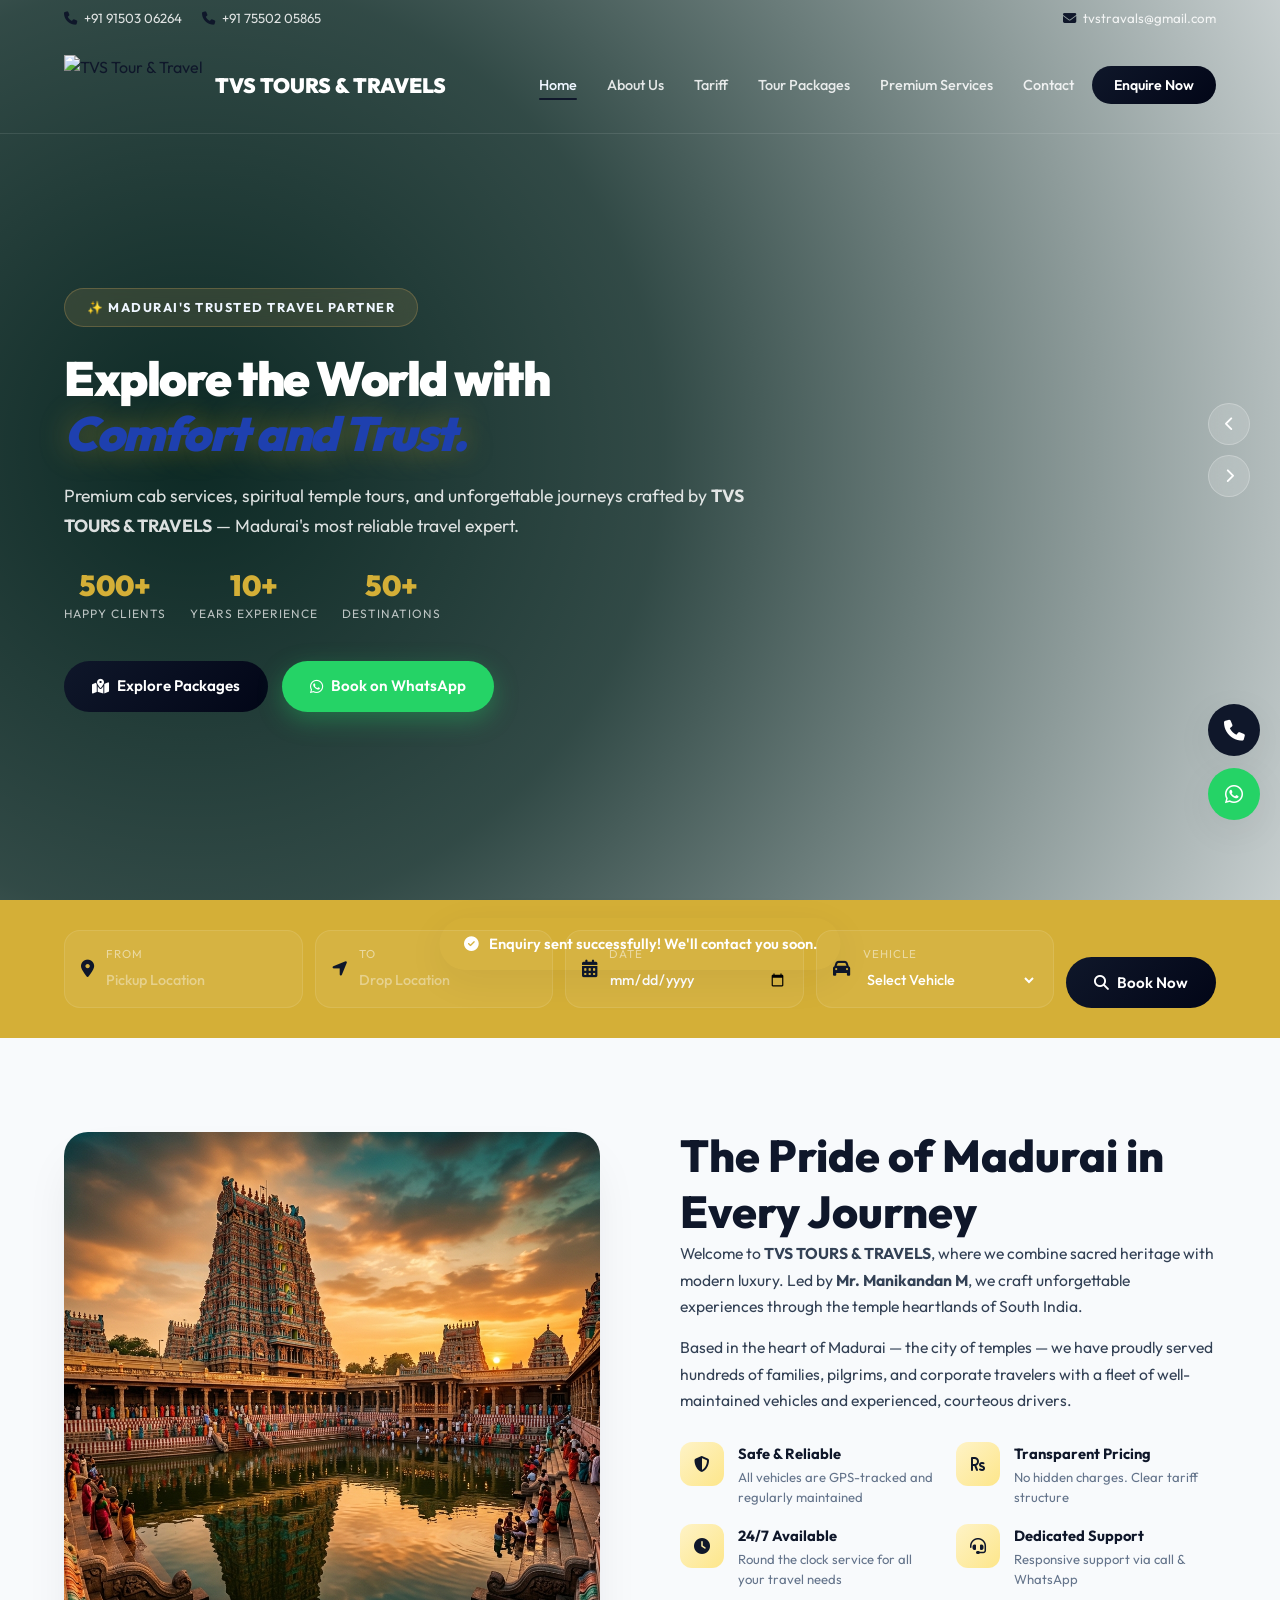
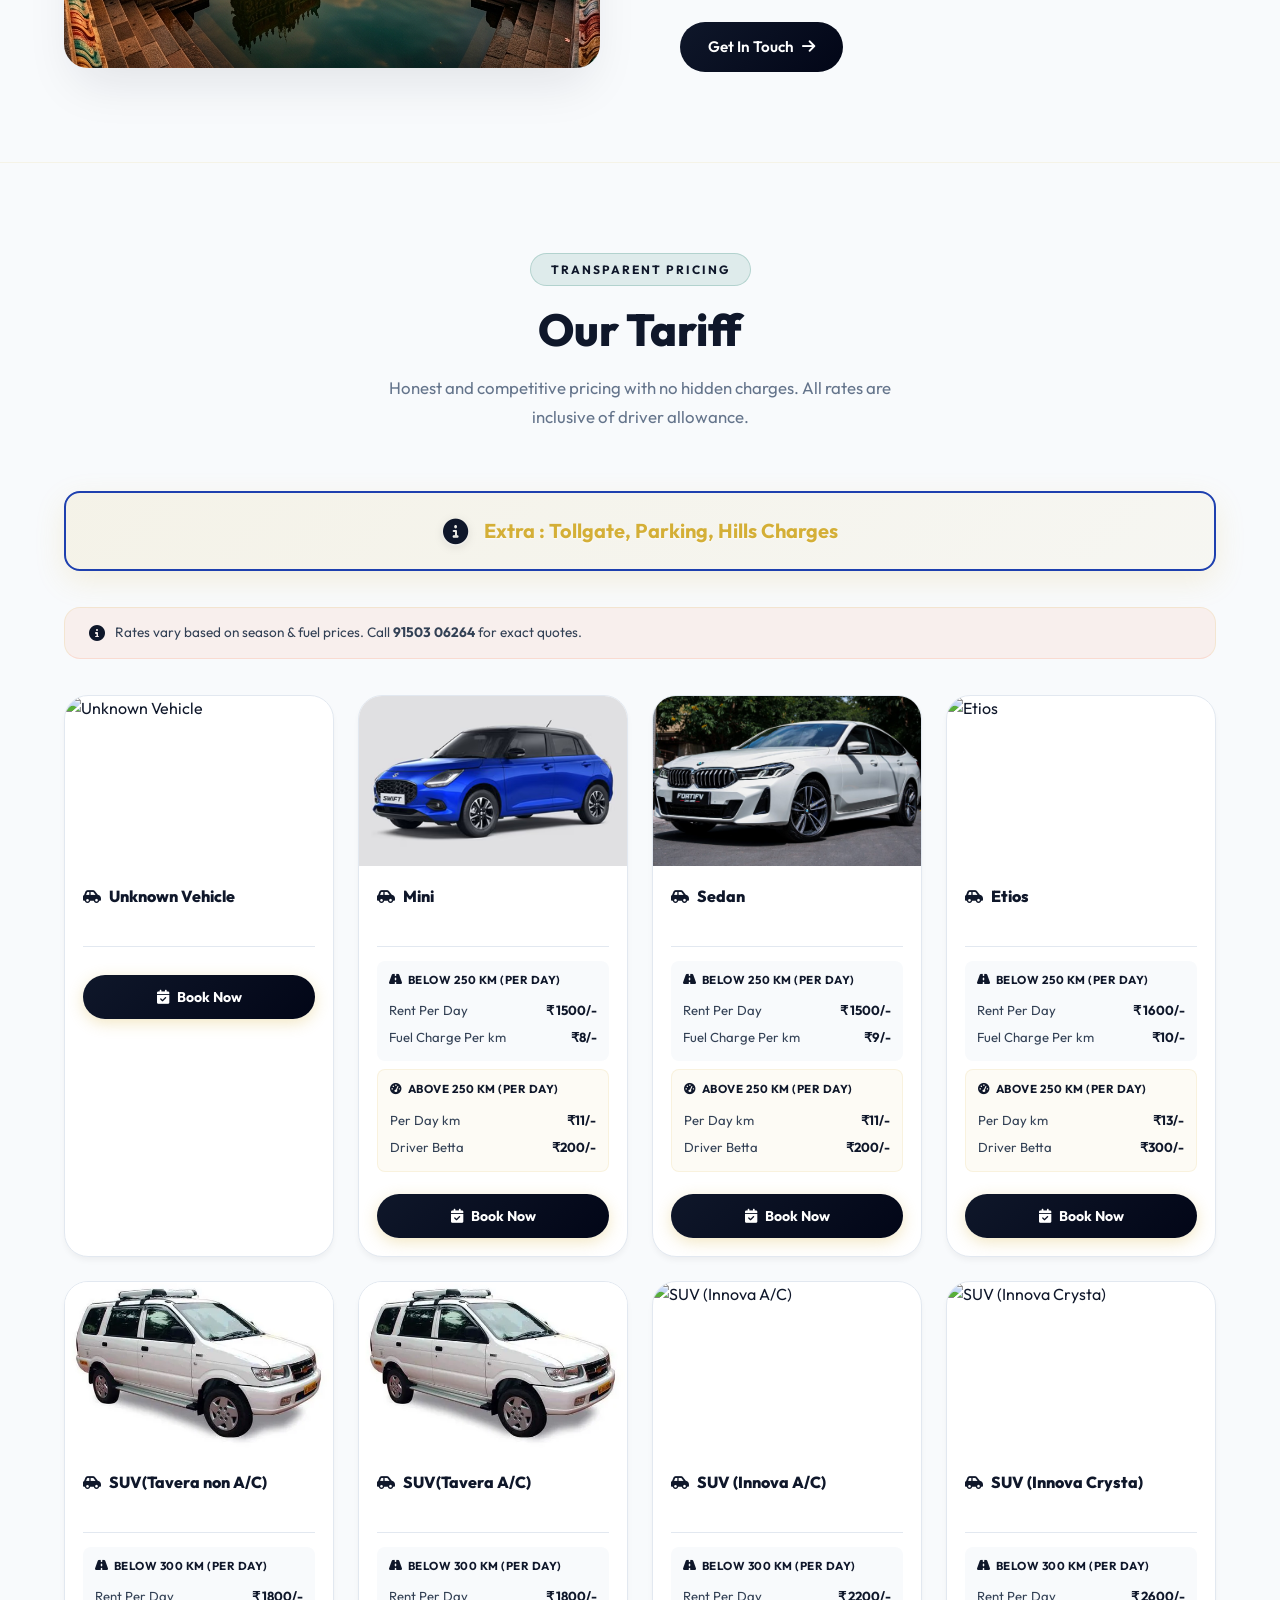
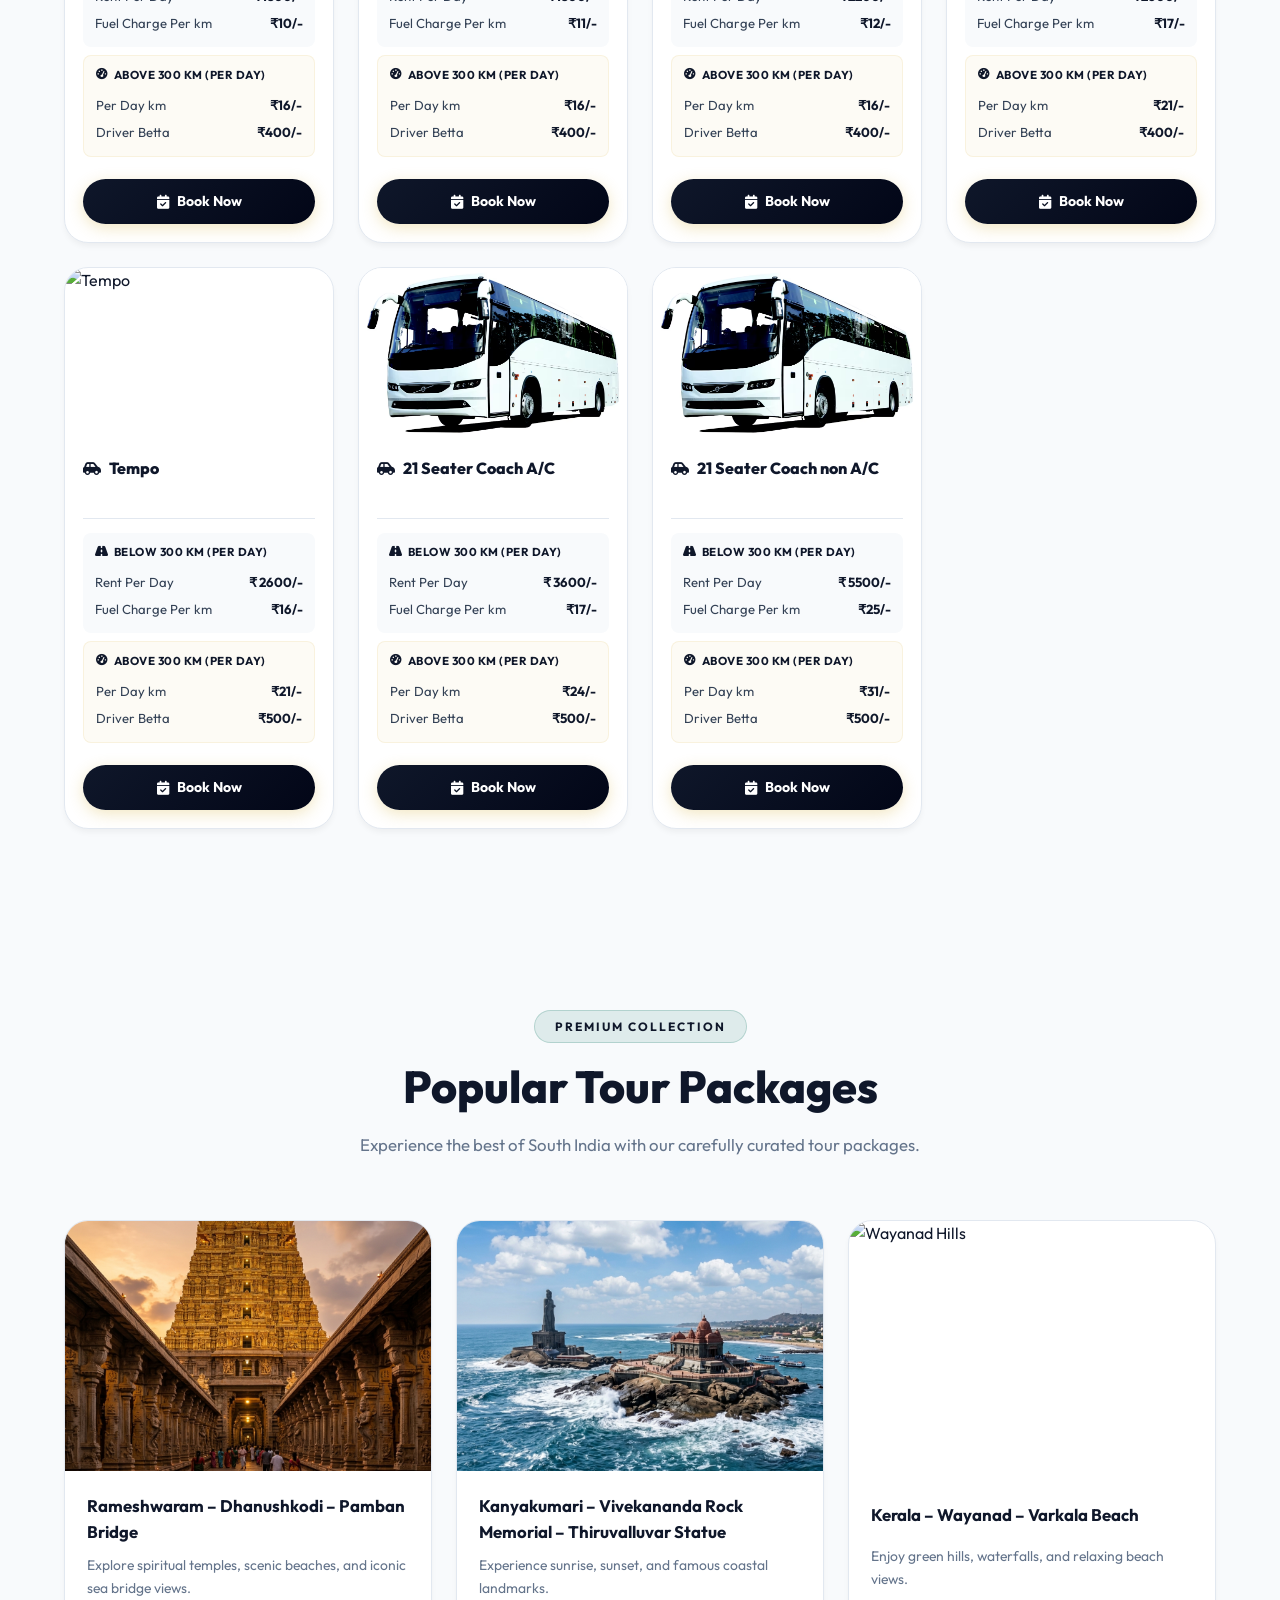
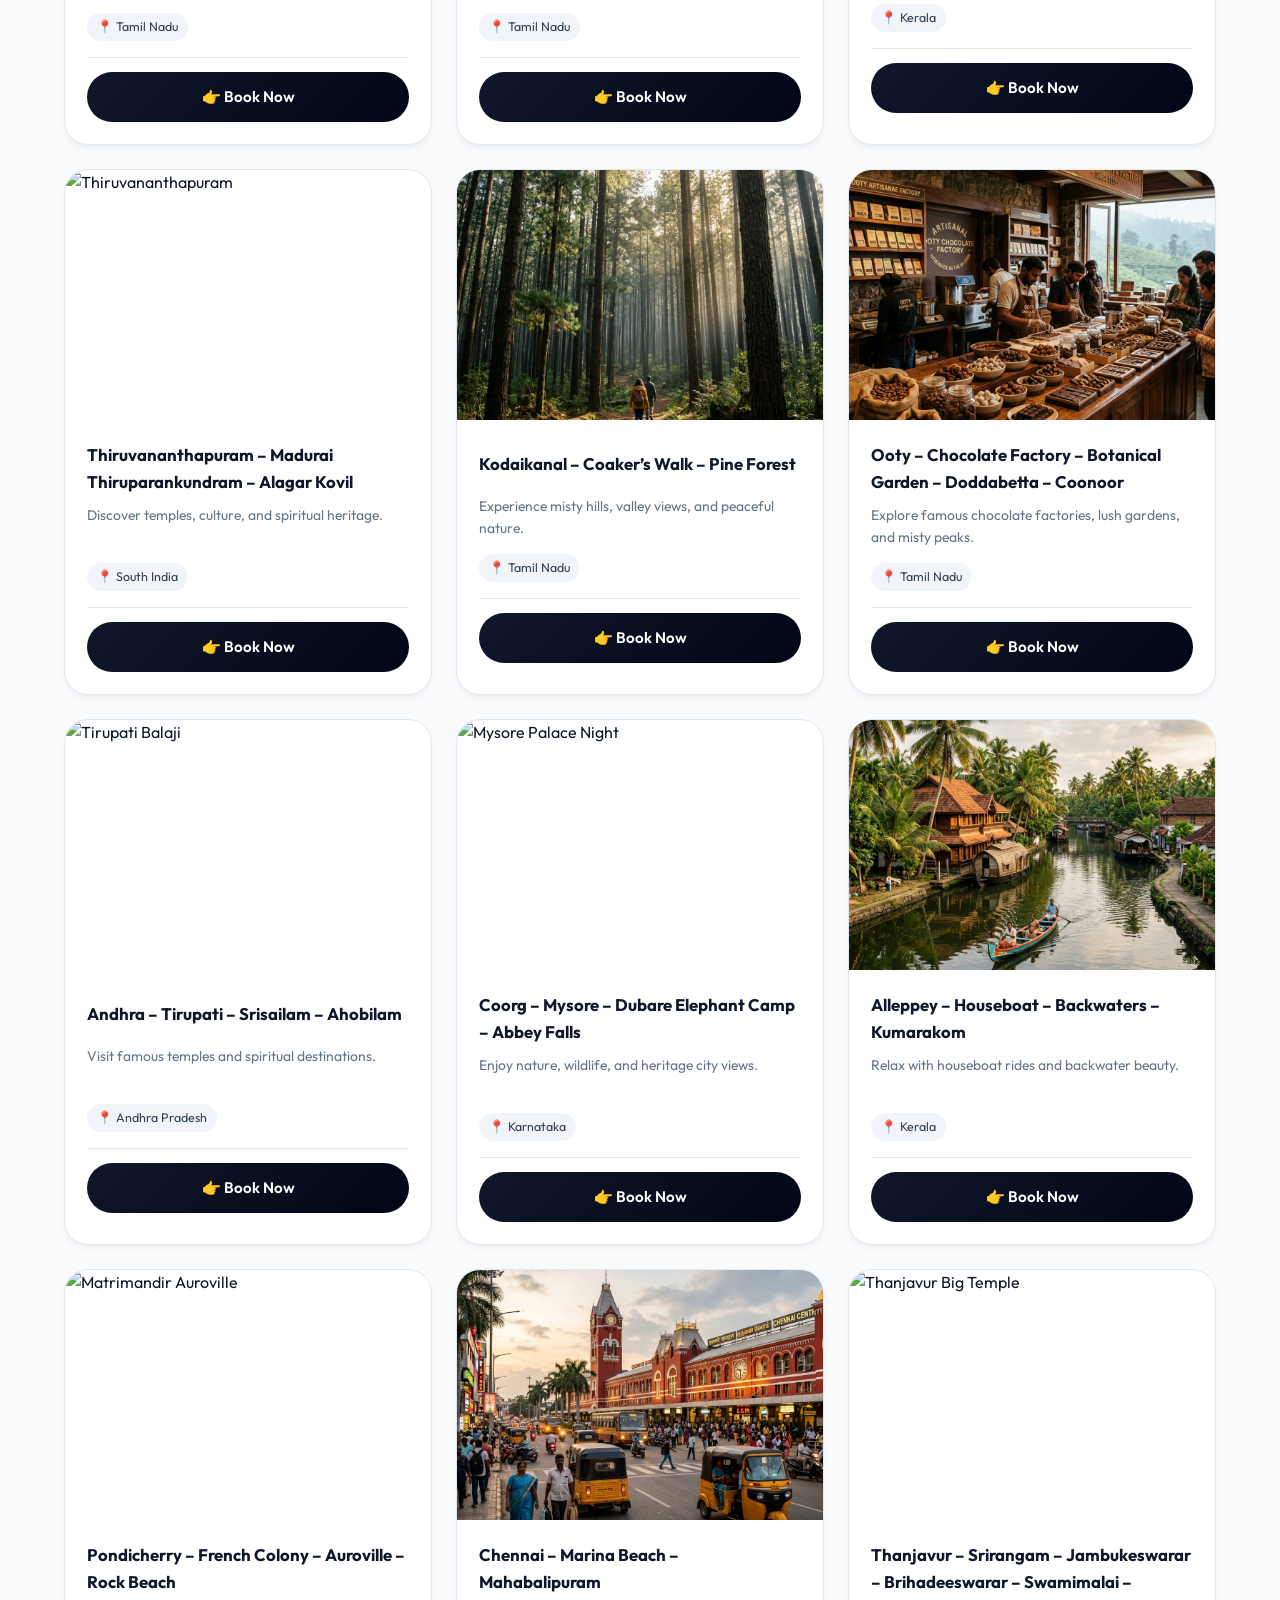
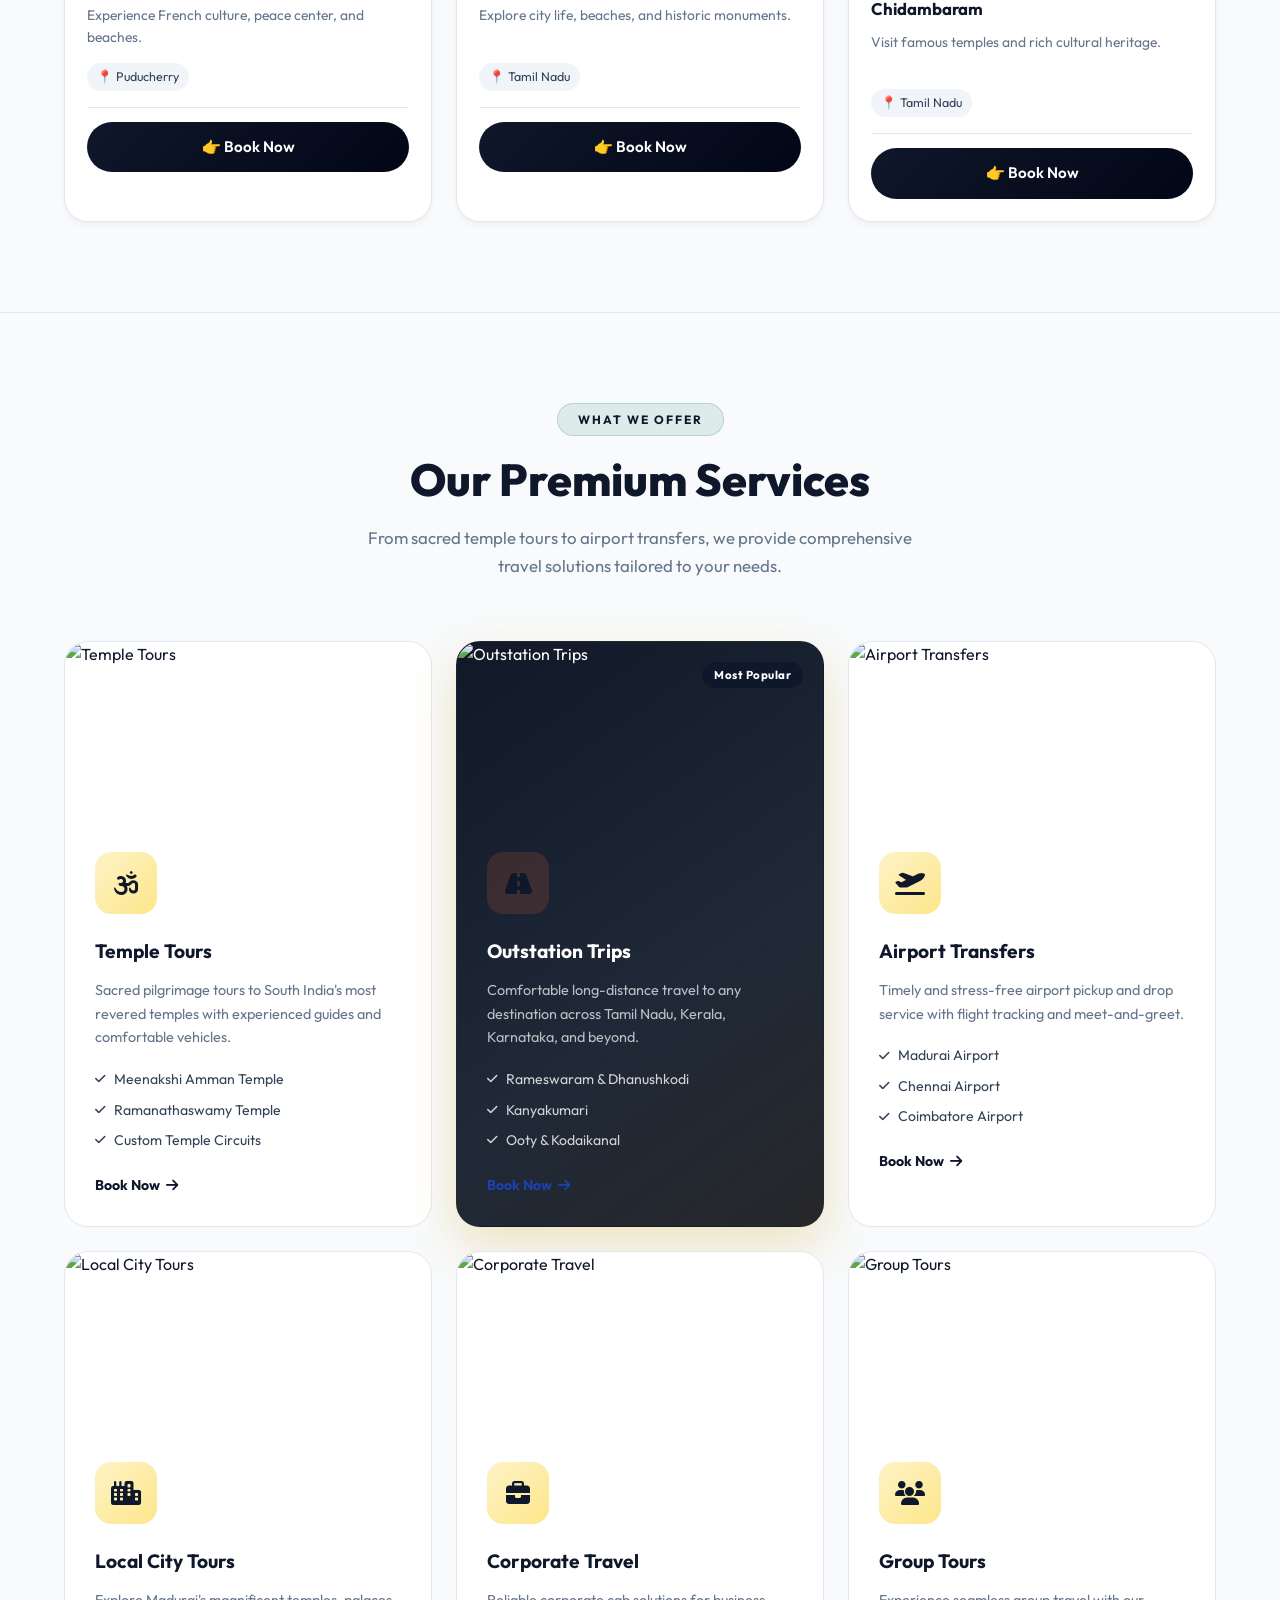
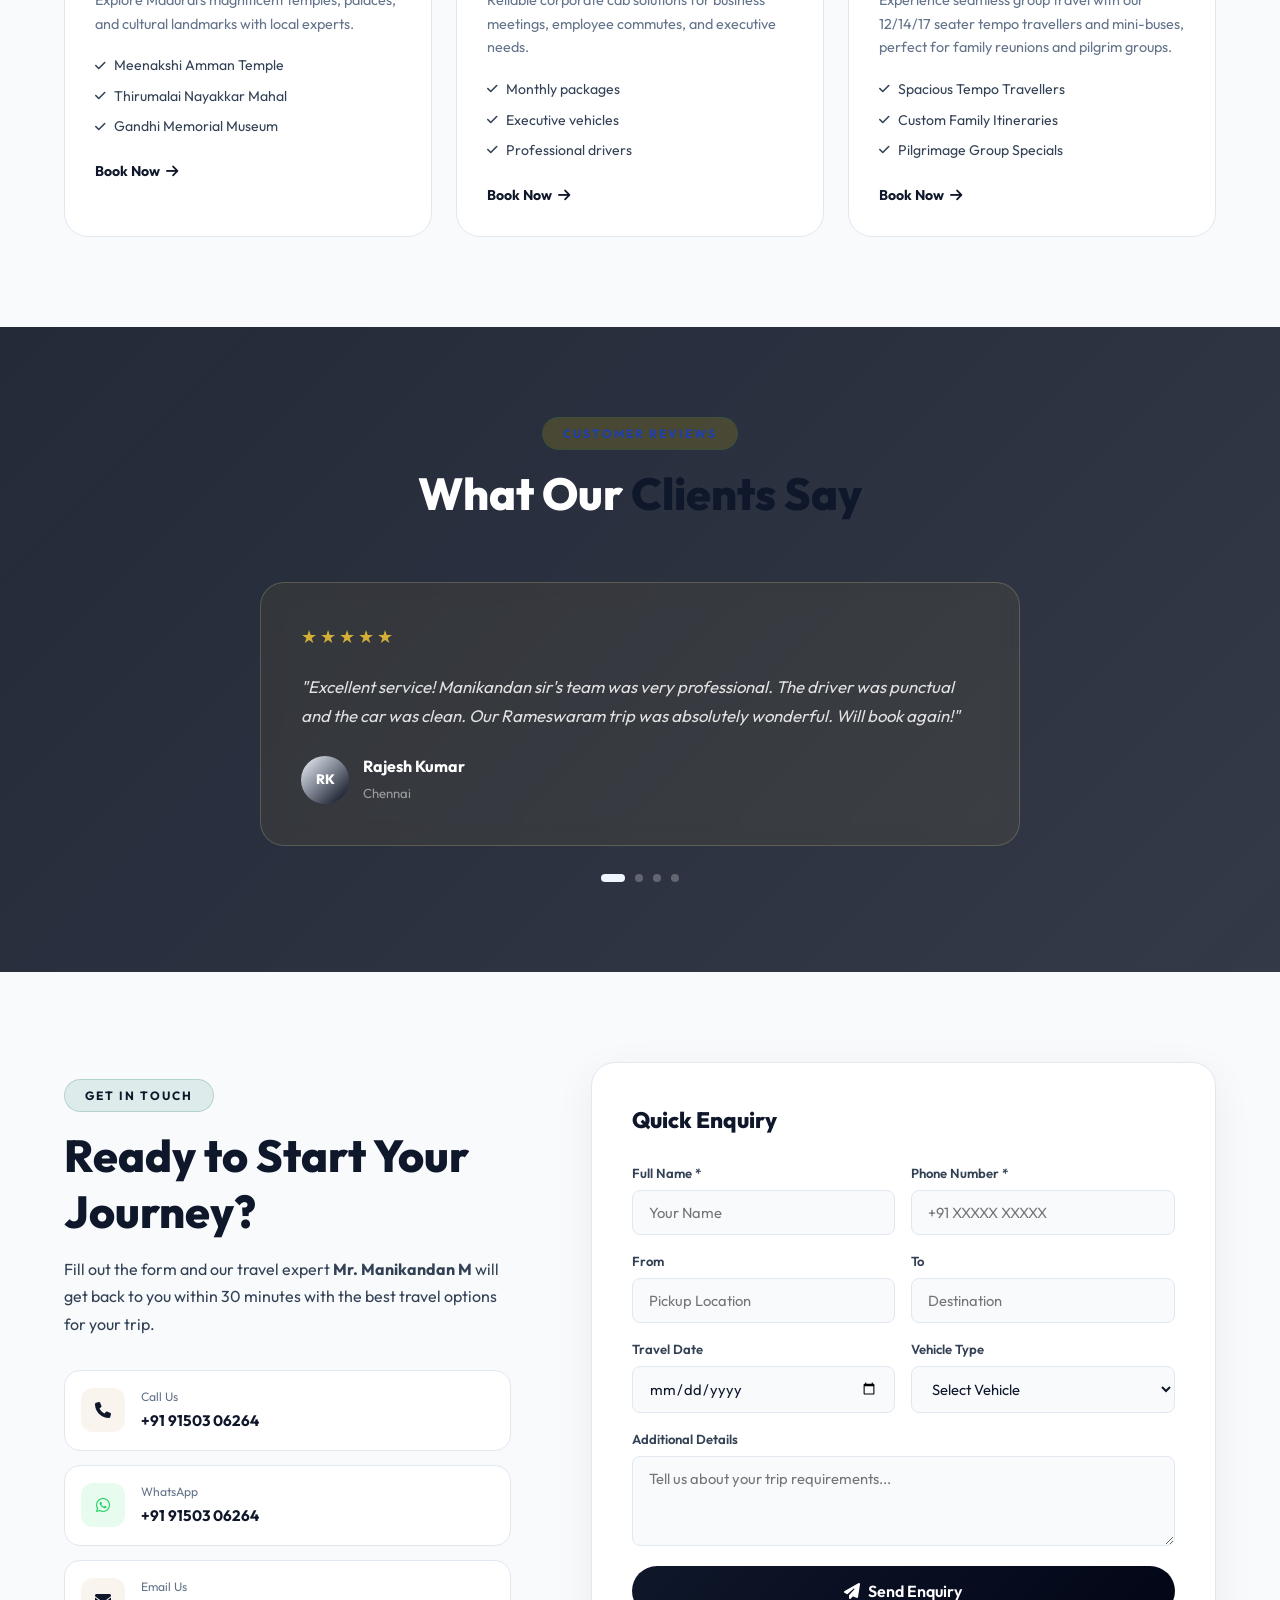
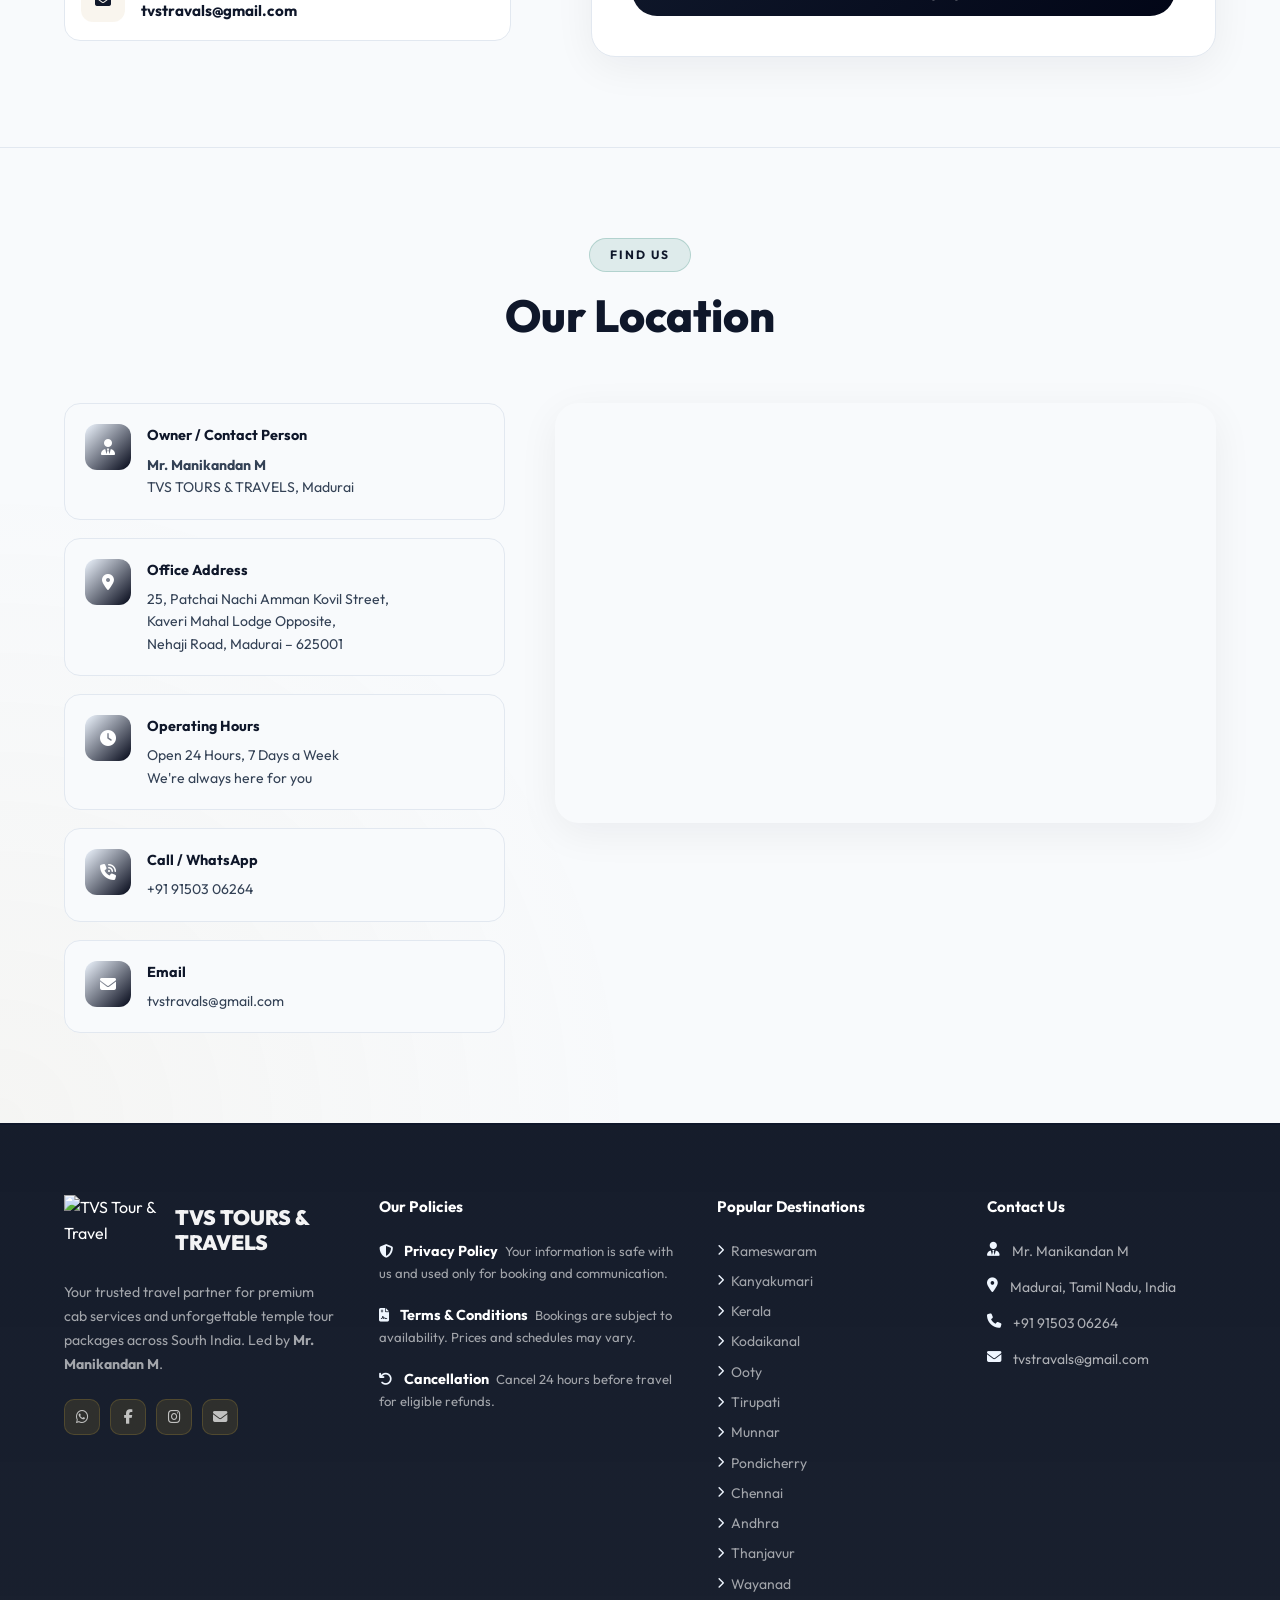
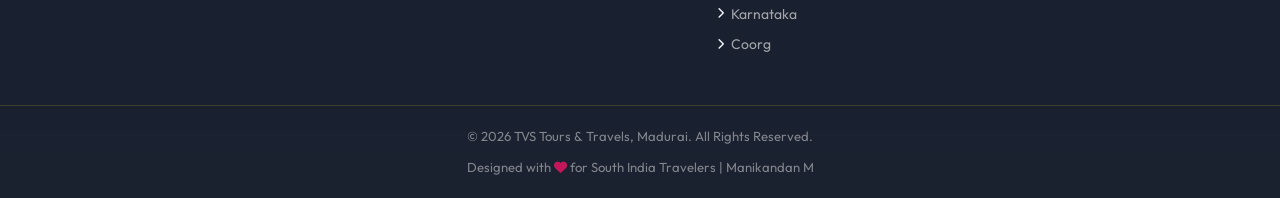
==== index.html @ 4d35e80d "Update travel images and refine UI structure" ====
<!doctype html>
<html lang="en">
  <head>
    <meta charset="UTF-8" />
    <meta name="viewport" content="width=device-width, initial-scale=1.0" />
    <title>TVS Tours & Travels | Madurai | South India Tours</title>
    <meta
      name="description"
      content="TVS Tours & Travels - Madurai's trusted cab service led by Manikandan M. Local tours, outstation trips, airport transfers, and South India tour packages. Contact: 9150306264. Book Now!"
    />
    <link rel="preconnect" href="https://fonts.googleapis.com" />
    <link rel="preconnect" href="https://fonts.gstatic.com" crossorigin />
    <link
      href="https://fonts.googleapis.com/css2?family=Outfit:wght@300;400;500;600;700;800;900&family=Playfair+Display:ital,wght@0,700;1,600&display=swap"
      rel="stylesheet"
    />
    <link
      rel="stylesheet"
      href="https://cdnjs.cloudflare.com/ajax/libs/font-awesome/6.5.1/css/all.min.css"
    />
    <link rel="stylesheet" href="style.css" />
  </head>
  <body>
    <!-- Floating Action Buttons -->
    <a
      href="tel:+919150306264"
      class="fab fab-call"
      id="fab-call"
      title="Call Us"
    >
      <i class="fas fa-phone"></i>
    </a>
    <a
      href="https://wa.me/919150306264"
      target="_blank"
      class="fab fab-whatsapp"
      id="fab-whatsapp"
      title="WhatsApp Us"
    >
      <i class="fa-brands fa-whatsapp"></i>
    </a>

    <!-- Header -->
    <header class="header" id="header">
      <div class="header-top">
        <div class="container">
          <div class="header-top-content">
            <div class="contact-info">
              <a href="tel:+919150306264" id="header-phone1"
                ><i class="fas fa-phone"></i> +91 91503 06264</a
              >
              <a href="tel:+917550205865" id="header-phone2"
                ><i class="fas fa-phone"></i> +91 75502 05865</a
              >
            </div>
            <div class="contact-info">
              <a href="mailto:tvstravals@gmail.com" id="header-email"
                ><i class="fas fa-envelope"></i> tvstravals@gmail.com</a
              >
            </div>
          </div>
        </div>
      </div>
      <nav class="navbar" id="navbar">
        <div class="container">
          <div class="nav-content">
            <a href="#home" class="logo" id="logo">
              <img
                src="images/tvs_main_logo.png"
                alt="TVS Tour & Travel"
                class="header-img-logo"
              />
              <div class="logo-text" style="text-transform: uppercase">
                <span
                  class="logo-main"
                  style="font-weight: 900; font-size: 1.3rem"
                  >TVS TOURS & TRAVELS</span
                >
              </div>
            </a>
            <button class="hamburger" id="hamburger" aria-label="Toggle menu">
              <span></span><span></span><span></span>
            </button>
            <ul class="nav-links" id="nav-links">
              <li>
                <a href="#home" class="nav-link active" id="nav-home">Home</a>
              </li>
              <li>
                <a href="#about" class="nav-link" id="nav-about">About Us</a>
              </li>
              <li>
                <a href="#tariff" class="nav-link" id="nav-tariff">Tariff</a>
              </li>
              <li>
                <a href="#packages" class="nav-link" id="nav-packages"
                  >Tour Packages</a
                >
              </li>
              <li>
                <a href="#services" class="nav-link" id="nav-services"
                  >Premium Services</a
                >
              </li>
              <li>
                <a href="#contact" class="nav-link" id="nav-contact">Contact</a>
              </li>
              <li>
                <a href="#enquiry" class="nav-btn" id="nav-enquire"
                  >Enquire Now</a
                >
              </li>
            </ul>
          </div>
        </div>
      </nav>
    </header>

    <main>
      <!-- Hero Section -->
      <section class="hero" id="home">
        <div class="hero-slides">
          <div
            class="hero-slide active"
            style="background-image: url(&quot;images/meenakshi_1.png&quot;)"
          ></div>
          <div
            class="hero-slide"
            style="background-image: url(&quot;images/meenakshi_2.png&quot;)"
          ></div>
          <div
            class="hero-slide"
            style="background-image: url(&quot;images/meenakshi_3.png&quot;)"
          ></div>
        </div>
        <div class="hero-overlay"></div>
        <div class="container">
          <div class="hero-content">
            <div class="hero-badge">✨ Madurai's Trusted Travel Partner</div>
            <h1 class="hero-title">
              Explore the World with<br />
              <span class="hero-highlight">Comfort and Trust.</span>
            </h1>
            <p class="hero-subtitle">
              Premium cab services, spiritual temple tours, and unforgettable
              journeys crafted by <strong>TVS TOURS & TRAVELS</strong> —
              Madurai's most reliable travel expert.
            </p>
            <div class="hero-stats">
              <div class="stat">
                <span class="stat-num">500+</span
                ><span class="stat-label">Happy Clients</span>
              </div>
              <div class="stat-divider"></div>
              <div class="stat">
                <span class="stat-num">10+</span
                ><span class="stat-label">Years Experience</span>
              </div>
              <div class="stat-divider"></div>
              <div class="stat">
                <span class="stat-num">50+</span
                ><span class="stat-label">Destinations</span>
              </div>
            </div>
            <div class="hero-actions">
              <a
                href="#packages"
                class="btn btn-primary"
                id="hero-packages-btn"
              >
                <i class="fas fa-map-marked-alt"></i> Explore Packages
              </a>
              <a
                href="https://wa.me/919150306264"
                target="_blank"
                class="btn btn-whatsapp"
                id="hero-whatsapp-btn"
              >
                <i class="fa-brands fa-whatsapp"></i> Book on WhatsApp
              </a>
            </div>
          </div>
        </div>

        <div class="slide-controls">
          <button class="slide-btn prev" id="slide-prev">
            <i class="fas fa-chevron-left"></i>
          </button>
          <button class="slide-btn next" id="slide-next">
            <i class="fas fa-chevron-right"></i>
          </button>
        </div>
      </section>

      <!-- Quick Booking Bar -->
      <section class="quick-book" id="quick-book">
        <div class="container">
          <div class="quick-book-grid">
            <div class="quick-item">
              <i class="fas fa-map-marker-alt"></i>
              <div>
                <label>From</label>
                <input
                  type="text"
                  id="from-location"
                  placeholder="Pickup Location"
                />
              </div>
            </div>
            <div class="quick-item">
              <i class="fas fa-location-arrow"></i>
              <div>
                <label>To</label>
                <input
                  type="text"
                  id="to-location"
                  placeholder="Drop Location"
                />
              </div>
            </div>
            <div class="quick-item">
              <i class="fas fa-calendar-alt"></i>
              <div>
                <label>Date</label>
                <input type="date" id="travel-date" />
              </div>
            </div>
            <div class="quick-item">
              <i class="fas fa-car"></i>
              <div>
                <label>Vehicle</label>
                <select id="vehicle-type">
                  <option value="">Select Vehicle</option>
                  <option>Mini (Indica/Vista)</option>
                  <option>Sedan (Dzire/Etios)</option>
                  <option>SUV (Innova/Xylo)</option>
                  <option>Tempo Traveller</option>
                </select>
              </div>
            </div>
            <button
              class="btn btn-primary book-now-btn"
              id="quick-book-btn"
              onclick="handleQuickBook()"
            >
              <i class="fas fa-search"></i> Book Now
            </button>
          </div>
        </div>
      </section>

      <!-- About Section -->
      <section class="about section" id="about">
        <div class="container">
          <div class="about-grid">
            <div class="about-image-wrapper">
              <img
                src="images/about_scenic_v4.png"
                alt="Meenakshi Temple Madurai - TVS Tours & Travels"
                class="about-banner-img"
                loading="lazy"
              />
            </div>
            <div class="about-content">
              <h2 class="section-title">
                <em>The Pride of Madurai in Every Journey</em>
              </h2>
              <p class="about-desc">
                Welcome to <strong>TVS TOURS & TRAVELS</strong>, where we
                combine sacred heritage with modern luxury. Led by
                <strong>Mr. Manikandan M</strong>, we craft unforgettable
                experiences through the temple heartlands of South India.
              </p>
              <p class="about-desc">
                Based in the heart of Madurai — the city of temples — we have
                proudly served hundreds of families, pilgrims, and corporate
                travelers with a fleet of well-maintained vehicles and
                experienced, courteous drivers.
              </p>
              <div class="about-features">
                <div class="feature-item">
                  <div class="feature-icon">
                    <i class="fas fa-shield-alt"></i>
                  </div>
                  <div>
                    <h4>Safe & Reliable</h4>
                    <p>All vehicles are GPS-tracked and regularly maintained</p>
                  </div>
                </div>
                <div class="feature-item">
                  <div class="feature-icon">
                    <i class="fas fa-rupee-sign"></i>
                  </div>
                  <div>
                    <h4>Transparent Pricing</h4>
                    <p>No hidden charges. Clear tariff structure</p>
                  </div>
                </div>
                <div class="feature-item">
                  <div class="feature-icon"><i class="fas fa-clock"></i></div>
                  <div>
                    <h4>24/7 Available</h4>
                    <p>Round the clock service for all your travel needs</p>
                  </div>
                </div>
                <div class="feature-item">
                  <div class="feature-icon"><i class="fas fa-headset"></i></div>
                  <div>
                    <h4>Dedicated Support</h4>
                    <p>Responsive support via call &amp; WhatsApp</p>
                  </div>
                </div>
              </div>
              <a href="#contact" class="btn btn-primary" id="about-contact-btn"
                >Get In Touch <i class="fas fa-arrow-right"></i
              ></a>
            </div>
          </div>
        </div>
      </section>

      <!-- Tariff Section -->
      <section class="tariff section" id="tariff">
        <div class="container">
          <div class="section-header">
            <div class="section-tag">Transparent Pricing</div>
            <h2 class="section-title">Our <em>Tariff</em></h2>
            <p class="section-desc">
              Honest and competitive pricing with no hidden charges. All rates
              are inclusive of driver allowance.
            </p>
          </div>

          <div class="tariff-extra-highlight">
            <p>
              <i class="fas fa-info-circle"></i>
              <strong>Extra : Tollgate, Parking, Hills Charges</strong>
            </p>
          </div>

          <div class="tariff-note">
            <i class="fas fa-info-circle"></i>
            <span
              >Rates vary based on season &amp; fuel prices. Call
              <strong>91503 06264</strong> for exact quotes.</span
            >
          </div>

          <!-- Vehicle Tariff Cards -->
          <div class="tariff-cards-grid" id="tariff-cards-container">
            <div class="tariff-vehicle-card" id="tv-mini">
              <div class="tvc-image">
                <img
                  src="https://images.unsplash.com/photo-1549317661-bd32c8ce0db2?w=500&q=80"
                  alt="Mini Cab"
                  loading="lazy"
                />
              </div>
              <div class="tvc-body">
                <h3 class="tvc-title">
                  <i class="fas fa-car-side"></i> Mini Cab
                </h3>
                <p class="tvc-subtitle">
                  Indica / Vista &nbsp;&bull;&nbsp; Upto 4 Passengers
                </p>
                <div class="tvc-tier">
                  <div class="tvc-tier-label">
                    <i class="fas fa-road"></i> Below 300 km / Day
                  </div>
                  <div class="tvc-row">
                    <span>Rent Per Day</span
                    ><strong id="mini-rent">&#8377;1,300</strong>
                  </div>
                  <div class="tvc-row">
                    <span>Per KM Charge</span
                    ><strong id="mini-km1">&#8377;8/km</strong>
                  </div>
                </div>
                <div class="tvc-tier tvc-tier-alt">
                  <div class="tvc-tier-label">
                    <i class="fas fa-tachometer-alt"></i> Above 300 km / Day
                  </div>
                  <div class="tvc-row">
                    <span>Per KM Charge</span
                    ><strong id="mini-km2">&#8377;11/km</strong>
                  </div>
                  <div class="tvc-row">
                    <span>Driver Betta</span
                    ><strong id="mini-driver">&#8377;200/day</strong>
                  </div>
                </div>
                <a href="#enquiry" class="tvc-book-btn" id="tv-mini-btn"
                  ><i class="fas fa-calendar-check"></i> Book Now</a
                >
              </div>
            </div>

            <div class="tariff-vehicle-card" id="tv-sedan">
              <div class="tvc-image">
                <img
                  src="https://images.unsplash.com/photo-1485291571150-772bcfc10da5?w=500&q=80"
                  alt="Sedan"
                  loading="lazy"
                />
              </div>
              <div class="tvc-body">
                <h3 class="tvc-title"><i class="fas fa-car"></i> Sedan</h3>
                <p class="tvc-subtitle">
                  Dzire / Etios &nbsp;&bull;&nbsp; Upto 4 Passengers
                </p>
                <div class="tvc-tier">
                  <div class="tvc-tier-label">
                    <i class="fas fa-road"></i> Below 300 km / Day
                  </div>
                  <div class="tvc-row">
                    <span>Rent Per Day</span
                    ><strong id="sedan-rent">&#8377;1,500</strong>
                  </div>
                  <div class="tvc-row">
                    <span>Per KM Charge</span
                    ><strong id="sedan-km1">&#8377;9/km</strong>
                  </div>
                </div>
                <div class="tvc-tier tvc-tier-alt">
                  <div class="tvc-tier-label">
                    <i class="fas fa-tachometer-alt"></i> Above 300 km / Day
                  </div>
                  <div class="tvc-row">
                    <span>Per KM Charge</span
                    ><strong id="sedan-km2">&#8377;13/km</strong>
                  </div>
                  <div class="tvc-row">
                    <span>Driver Betta</span
                    ><strong id="sedan-driver">&#8377;250/day</strong>
                  </div>
                </div>
                <a href="#enquiry" class="tvc-book-btn" id="tv-sedan-btn"
                  ><i class="fas fa-calendar-check"></i> Book Now</a
                >
              </div>
            </div>

            <div class="tariff-vehicle-card" id="tv-suv">
              <div class="tvc-image">
                <img
                  src="https://images.unsplash.com/photo-1553440569-bcc63803a83d?w=500&q=80"
                  alt="SUV"
                  loading="lazy"
                />
              </div>
              <div class="tvc-body">
                <h3 class="tvc-title">
                  <i class="fas fa-shuttle-van"></i> SUV / MUV
                </h3>
                <p class="tvc-subtitle">
                  Innova / Xylo / Tavera &nbsp;&bull;&nbsp; Upto 7 Passengers
                </p>
                <div class="tvc-tier">
                  <div class="tvc-tier-label">
                    <i class="fas fa-road"></i> Below 300 km / Day
                  </div>
                  <div class="tvc-row">
                    <span>Rent Per Day</span
                    ><strong id="suv-rent">&#8377;1,800</strong>
                  </div>
                  <div class="tvc-row">
                    <span>Per KM Charge</span
                    ><strong id="suv-km1">&#8377;11/km</strong>
                  </div>
                </div>
                <div class="tvc-tier tvc-tier-alt">
                  <div class="tvc-tier-label">
                    <i class="fas fa-tachometer-alt"></i> Above 300 km / Day
                  </div>
                  <div class="tvc-row">
                    <span>Per KM Charge</span
                    ><strong id="suv-km2">&#8377;16/km</strong>
                  </div>
                  <div class="tvc-row">
                    <span>Driver Betta</span
                    ><strong id="suv-driver">&#8377;300/day</strong>
                  </div>
                </div>
                <a href="#enquiry" class="tvc-book-btn" id="tv-suv-btn"
                  ><i class="fas fa-calendar-check"></i> Book Now</a
                >
              </div>
            </div>

            <div class="tariff-vehicle-card" id="tv-tempo">
              <div class="tvc-image">
                <img
                  src="https://images.unsplash.com/photo-1544620347-c4fd4a3d5957?w=500&q=80"
                  alt="Tempo Traveller"
                  loading="lazy"
                />
              </div>
              <div class="tvc-body">
                <h3 class="tvc-title">
                  <i class="fas fa-bus"></i> Tempo Traveller
                </h3>
                <p class="tvc-subtitle">
                  12 / 14 / 17 Seater &nbsp;&bull;&nbsp; Upto 17 Passengers
                </p>
                <div class="tvc-tier">
                  <div class="tvc-tier-label">
                    <i class="fas fa-road"></i> Below 300 km / Day
                  </div>
                  <div class="tvc-row">
                    <span>Rent Per Day</span
                    ><strong id="tempo-rent">&#8377;2,500</strong>
                  </div>
                  <div class="tvc-row">
                    <span>Per KM Charge</span
                    ><strong id="tempo-km1">&#8377;16/km</strong>
                  </div>
                </div>
                <div class="tvc-tier tvc-tier-alt">
                  <div class="tvc-tier-label">
                    <i class="fas fa-tachometer-alt"></i> Above 300 km / Day
                  </div>
                  <div class="tvc-row">
                    <span>Per KM Charge</span
                    ><strong id="tempo-km2">&#8377;20/km</strong>
                  </div>
                  <div class="tvc-row">
                    <span>Driver Betta</span
                    ><strong id="tempo-driver">&#8377;400/day</strong>
                  </div>
                </div>
                <a href="#enquiry" class="tvc-book-btn" id="tv-tempo-btn"
                  ><i class="fas fa-calendar-check"></i> Book Now</a
                >
              </div>
            </div>
          </div>
        </div>
      </section>

      <!-- Tour Packages Section -->
      <section class="packages section" id="packages">
        <div class="container">
          <div class="section-header">
            <div class="section-tag">Premium Collection</div>
            <h2 class="section-title">Popular <em>Tour Packages</em></h2>
            <p class="section-desc">
              Experience the best of South India with our carefully curated tour packages.
            </p>
          </div>
          
          <div class="packages-grid">
            <!-- 1. Rameshwaram -->
            <div class="package-card" id="pkg-1">
              <div class="package-image card-slider">
                <div class="slider-track">
                  <img src="images/pkg_ram_temple.png" alt="Rameshwaram Temple" class="card-slide active" />
                  <img src="images/pkg_ram_dhanush.png" alt="Dhanushkodi Coast" class="card-slide" />
                  <img src="images/pkg_ram_pamban.png" alt="Pamban Sea Bridge" class="card-slide" />
                </div>
                <div class="slider-controls">
                  <button class="slider-btn prev"><i class="fas fa-chevron-left"></i></button>
                  <button class="slider-btn next"><i class="fas fa-chevron-right"></i></button>
                </div>
              </div>
              <div class="package-info">
                <h3>Rameshwaram – Dhanushkodi – Pamban Bridge</h3>
                <p>Explore spiritual temples, scenic beaches, and iconic sea bridge views.</p>
                <div class="package-highlights">
                  <span>📍 Tamil Nadu</span>
                </div>
                <div class="package-footer">
                  <a href="#enquiry" class="btn btn-primary btn-block" onclick="document.getElementById('enq-to').value='Rameshwaram – Dhanushkodi – Pamban Bridge';">👉 Book Now</a>
                </div>
              </div>
            </div>

            <!-- 2. Kanyakumari -->
            <div class="package-card" id="pkg-2">
              <div class="package-image card-slider">
                <div class="slider-track">
                  <img src="images/pkg_kk_rock.png" alt="Vivekananda Rock" class="card-slide active" />
                  <img src="images/pkg_kk_statue.png" alt="Thiruvalluvar Statue" class="card-slide" />
                  <img src="images/pkg_kk_sunrise.png" alt="Kanyakumari Sunrise" class="card-slide" />
                </div>
                <div class="slider-controls">
                  <button class="slider-btn prev"><i class="fas fa-chevron-left"></i></button>
                  <button class="slider-btn next"><i class="fas fa-chevron-right"></i></button>
                </div>
              </div>
              <div class="package-info">
                <h3>Kanyakumari – Vivekananda Rock Memorial – Thiruvalluvar Statue</h3>
                <p>Experience sunrise, sunset, and famous coastal landmarks.</p>
                <div class="package-highlights">
                  <span>📍 Tamil Nadu</span>
                </div>
                <div class="package-footer">
                  <a href="#enquiry" class="btn btn-primary btn-block" onclick="document.getElementById('enq-to').value='Kanyakumari – Vivekananda Rock Memorial – Thiruvalluvar Statue';">👉 Book Now</a>
                </div>
              </div>
            </div>

            <!-- 3. Kerala -->
            <div class="package-card" id="pkg-3">
              <div class="package-image card-slider">
                <div class="slider-track">
                  <img src="images/pkg_munnar.png" alt="Wayanad Hills" class="card-slide active" />
                  <img src="images/pkg_varkala.png" alt="Varkala Beach" class="card-slide" />
                  <img src="images/svc_outstation.png" alt="Kerala Road Journey" class="card-slide" />
                </div>
                <div class="slider-controls">
                  <button class="slider-btn prev"><i class="fas fa-chevron-left"></i></button>
                  <button class="slider-btn next"><i class="fas fa-chevron-right"></i></button>
                </div>
              </div>
              <div class="package-info">
                <h3>Kerala – Wayanad – Varkala Beach</h3>
                <p>Enjoy green hills, waterfalls, and relaxing beach views.</p>
                <div class="package-highlights">
                  <span>📍 Kerala</span>
                </div>
                <div class="package-footer">
                  <a href="#enquiry" class="btn btn-primary btn-block" onclick="document.getElementById('enq-to').value='Kerala – Wayanad – Varkala Beach';">👉 Book Now</a>
                </div>
              </div>
            </div>

            <!-- 4. TVM & Madurai -->
            <div class="package-card" id="pkg-4">
              <div class="package-image card-slider">
                <div class="slider-track">
                  <img src="images/pkg_temple.png" alt="Thiruvananthapuram" class="card-slide active" />
                  <img src="images/svc_temple.png" alt="Thiruparankundram" class="card-slide" />
                  <img src="images/svc_local.png" alt="Alagar Kovil" class="card-slide" />
                </div>
                <div class="slider-controls">
                  <button class="slider-btn prev"><i class="fas fa-chevron-left"></i></button>
                  <button class="slider-btn next"><i class="fas fa-chevron-right"></i></button>
                </div>
              </div>
              <div class="package-info">
                <h3>Thiruvananthapuram – Madurai Thiruparankundram – Alagar Kovil</h3>
                <p>Discover temples, culture, and spiritual heritage.</p>
                <div class="package-highlights">
                  <span>📍 South India</span>
                </div>
                <div class="package-footer">
                  <a href="#enquiry" class="btn btn-primary btn-block" onclick="document.getElementById('enq-to').value='Thiruvananthapuram – Madurai Thiruparankundram – Alagar Kovil';">👉 Book Now</a>
                </div>
              </div>
            </div>

            <!-- 5. Kodaikanal -->
            <div class="package-card" id="pkg-5">
              <div class="package-image card-slider">
                <div class="slider-track">
                  <img src="images/pkg_kodai_pine_v2.png" alt="Pine Forest" class="card-slide active" />
                  <img src="images/pkg_kodai_lake.png" alt="Kodaikanal Lake" class="card-slide" />
                  <img src="images/pkg_kodai_coakers.png" alt="Coaker's Walk" class="card-slide" />
                </div>
                <div class="slider-controls">
                  <button class="slider-btn prev"><i class="fas fa-chevron-left"></i></button>
                  <button class="slider-btn next"><i class="fas fa-chevron-right"></i></button>
                </div>
              </div>
              <div class="package-info">
                <h3>Kodaikanal – Coaker’s Walk – Pine Forest</h3>
                <p>Experience misty hills, valley views, and peaceful nature.</p>
                <div class="package-highlights">
                  <span>📍 Tamil Nadu</span>
                </div>
                <div class="package-footer">
                  <a href="#enquiry" class="btn btn-primary btn-block" onclick="document.getElementById('enq-to').value='Kodaikanal – Coaker’s Walk – Pine Forest';">👉 Book Now</a>
                </div>
              </div>
            </div>

            <!-- 6. Ooty -->
            <div class="package-card" id="pkg-6">
              <div class="package-image card-slider">
                <div class="slider-track">
                  <img src="images/pkg_ooty_chocolate.png" alt="Ooty Chocolate Factory" class="card-slide active" />
                  <img src="images/pkg_ooty_botanical.png" alt="Botanical Garden" class="card-slide" />
                  <img src="images/pkg_ooty_doddabetta.png" alt="Doddabetta Peak" class="card-slide" />
                </div>
                <div class="slider-controls">
                  <button class="slider-btn prev"><i class="fas fa-chevron-left"></i></button>
                  <button class="slider-btn next"><i class="fas fa-chevron-right"></i></button>
                </div>
              </div>
              <div class="package-info">
                <h3>Ooty – Chocolate Factory – Botanical Garden – Doddabetta – Coonoor</h3>
                <p>Explore famous chocolate factories, lush gardens, and misty peaks.</p>
                <div class="package-highlights">
                  <span>📍 Tamil Nadu</span>
                </div>
                <div class="package-footer">
                  <a href="#enquiry" class="btn btn-primary btn-block" onclick="document.getElementById('enq-to').value='Ooty – Chocolate Factory – Botanical Garden – Doddabetta – Coonoor';">👉 Book Now</a>
                </div>
              </div>
            </div>

            <!-- 7. Andhra -->
            <div class="package-card" id="pkg-7">
              <div class="package-image card-slider">
                <div class="slider-track">
                  <img src="images/pkg_tirupati.png" alt="Tirupati Balaji" class="card-slide active" />
                  <img src="images/pkg_andhra.png" alt="Srisailam Temple" class="card-slide" />
                  <img src="images/pkg_rameswaram.png" alt="Ahobilam Shrine" class="card-slide" />
                </div>
                <div class="slider-controls">
                  <button class="slider-btn prev"><i class="fas fa-chevron-left"></i></button>
                  <button class="slider-btn next"><i class="fas fa-chevron-right"></i></button>
                </div>
              </div>
              <div class="package-info">
                <h3>Andhra – Tirupati – Srisailam – Ahobilam</h3>
                <p>Visit famous temples and spiritual destinations.</p>
                <div class="package-highlights">
                  <span>📍 Andhra Pradesh</span>
                </div>
                <div class="package-footer">
                  <a href="#enquiry" class="btn btn-primary btn-block" onclick="document.getElementById('enq-to').value='Andhra – Tirupati – Srisailam – Ahobilam';">👉 Book Now</a>
                </div>
              </div>
            </div>

            <!-- 8. Coorg -->
            <div class="package-card" id="pkg-8">
              <div class="package-image card-slider">
                <div class="slider-track">
                  <img src="images/pkg_mysore_palace_night_1776534428036.png" alt="Mysore Palace Night" class="card-slide active" />
                  <img src="images/pkg_coorg_misty_hills_1776534445239.png" alt="Coorg Misty Hills" class="card-slide" />
                  <img src="images/pkg_elephant_camp_fire_coorg_1776534799118.png" alt="Elephant Camp Fire" class="card-slide" />
                </div>
                <div class="slider-controls">
                  <button class="slider-btn prev"><i class="fas fa-chevron-left"></i></button>
                  <button class="slider-btn next"><i class="fas fa-chevron-right"></i></button>
                </div>
              </div>
              <div class="package-info">
                <h3>Coorg – Mysore – Dubare Elephant Camp – Abbey Falls</h3>
                <p>Enjoy nature, wildlife, and heritage city views.</p>
                <div class="package-highlights">
                  <span>📍 Karnataka</span>
                </div>
                <div class="package-footer">
                  <a href="#enquiry" class="btn btn-primary btn-block" onclick="document.getElementById('enq-to').value='Coorg – Mysore – Dubare Elephant Camp – Abbey Falls';">👉 Book Now</a>
                </div>
              </div>
            </div>

            <!-- 9. Alleppey -->
            <div class="package-card" id="pkg-9">
              <div class="package-image card-slider">
                <div class="slider-track">
                  <img src="images/pkg_alleppey_v2.png" alt="Alleppey" class="card-slide active" />
                  <img src="images/pkg_alleppey_houseboat.png" alt="Houseboat Stay" class="card-slide" />
                  <img src="images/pkg_alleppey_backwaters_v2.png" alt="Backwaters Trip" class="card-slide" />
                </div>
                <div class="slider-controls">
                  <button class="slider-btn prev"><i class="fas fa-chevron-left"></i></button>
                  <button class="slider-btn next"><i class="fas fa-chevron-right"></i></button>
                </div>
              </div>
              <div class="package-info">
                <h3>Alleppey – Houseboat – Backwaters – Kumarakom</h3>
                <p>Relax with houseboat rides and backwater beauty.</p>
                <div class="package-highlights">
                  <span>📍 Kerala</span>
                </div>
                <div class="package-footer">
                  <a href="#enquiry" class="btn btn-primary btn-block" onclick="document.getElementById('enq-to').value='Alleppey – Houseboat – Backwaters – Kumarakom';">👉 Book Now</a>
                </div>
              </div>
            </div>

            <!-- 10. Pondicherry -->
            <div class="package-card" id="pkg-10">
              <div class="package-image card-slider">
                <div class="slider-track">
                  <img src="images/pkg_pondy_matrimandir_auroville_1776535272302.png" alt="Matrimandir Auroville" class="card-slide active" />
                  <img src="images/pkg_pondy_french_colony_street_1776535349443.png" alt="French Colony Street" class="card-slide" />
                  <img src="images/pkg_pondy_rock_beach_promenade_1776535366750.png" alt="Rock Beach Promenade" class="card-slide" />
                </div>
                <div class="slider-controls">
                  <button class="slider-btn prev"><i class="fas fa-chevron-left"></i></button>
                  <button class="slider-btn next"><i class="fas fa-chevron-right"></i></button>
                </div>
              </div>
              <div class="package-info">
                <h3>Pondicherry – French Colony – Auroville – Rock Beach</h3>
                <p>Experience French culture, peace center, and beaches.</p>
                <div class="package-highlights">
                  <span>📍 Puducherry</span>
                </div>
                <div class="package-footer">
                  <a href="#enquiry" class="btn btn-primary btn-block" onclick="document.getElementById('enq-to').value='Pondicherry – French Colony – Auroville – Rock Beach';">👉 Book Now</a>
                </div>
              </div>
            </div>

            <!-- 11. Chennai -->
            <div class="package-card" id="pkg-11">
              <div class="package-image card-slider">
                <div class="slider-track">
                  <img src="images/pkg_chennai_city.png" alt="Chennai City" class="card-slide active" />
                  <img src="images/pkg_chennai_marina_v2.png" alt="Marina Beach" class="card-slide" />
                  <img src="images/pkg_chennai_maha.png" alt="Mahabalipuram" class="card-slide" />
                </div>
                <div class="slider-controls">
                  <button class="slider-btn prev"><i class="fas fa-chevron-left"></i></button>
                  <button class="slider-btn next"><i class="fas fa-chevron-right"></i></button>
                </div>
              </div>
              <div class="package-info">
                <h3>Chennai – Marina Beach – Mahabalipuram</h3>
                <p>Explore city life, beaches, and historic monuments.</p>
                <div class="package-highlights">
                  <span>📍 Tamil Nadu</span>
                </div>
                <div class="package-footer">
                  <a href="#enquiry" class="btn btn-primary btn-block" onclick="document.getElementById('enq-to').value='Chennai – Marina Beach – Mahabalipuram';">👉 Book Now</a>
                </div>
              </div>
            </div>

            <!-- 12. Thanjavur -->
            <div class="package-card" id="pkg-12">
              <div class="package-image card-slider">
                <div class="slider-track">
                  <img src="images/pkg_thanjavur.png" alt="Thanjavur Big Temple" class="card-slide active" />
                  <img src="images/svc_temple.png" alt="Srirangam Temple" class="card-slide" />
                  <img src="images/svc_local.png" alt="Kumbakonam Temple" class="card-slide" />
                </div>
                <div class="slider-controls">
                  <button class="slider-btn prev"><i class="fas fa-chevron-left"></i></button>
                  <button class="slider-btn next"><i class="fas fa-chevron-right"></i></button>
                </div>
              </div>
              <div class="package-info">
                <h3>Thanjavur – Srirangam – Jambukeswarar – Brihadeeswarar – Swamimalai – Chidambaram</h3>
                <p>Visit famous temples and rich cultural heritage.</p>
                <div class="package-highlights">
                  <span>📍 Tamil Nadu</span>
                </div>
                <div class="package-footer">
                  <a href="#enquiry" class="btn btn-primary btn-block" onclick="document.getElementById('enq-to').value='Thanjavur – Srirangam – Jambukeswarar – Brihadeeswarar – Swamimalai – Chidambaram';">👉 Book Now</a>
                </div>
              </div>
            </div>
          </div>
        </div>
      </section>
      <!-- Services Section -->
      <section class="services section" id="services">
        <div class="container">
          <div class="section-header">
            <div class="section-tag">What We Offer</div>
            <h2 class="section-title">Our <em>Premium Services</em></h2>
            <p class="section-desc">
              From sacred temple tours to airport transfers, we provide
              comprehensive travel solutions tailored to your needs.
            </p>
          </div>
          <div class="services-grid">
            <div class="service-card" id="service-temple">
              <div class="service-img">
                <img
                  src="images/svc_temple.png"
                  alt="Temple Tours"
                  loading="lazy"
                />
              </div>
              <div class="service-card-body">
                <div class="service-icon-wrap">
                  <i class="fas fa-om"></i>
                </div>
                <h3>Temple Tours</h3>
                <p>
                  Sacred pilgrimage tours to South India's most revered temples
                  with experienced guides and comfortable vehicles.
                </p>
                <ul class="service-list">
                  <li><i class="fas fa-check"></i> Meenakshi Amman Temple</li>
                  <li><i class="fas fa-check"></i> Ramanathaswamy Temple</li>
                  <li><i class="fas fa-check"></i> Custom Temple Circuits</li>
                </ul>
                <a href="#enquiry" class="service-link"
                  >Book Now <i class="fas fa-arrow-right"></i
                ></a>
              </div>
            </div>
            <div class="service-card featured" id="service-outstation">
              <div class="service-badge">Most Popular</div>
              <div class="service-img">
                <img
                  src="images/svc_outstation.png"
                  alt="Outstation Trips"
                  loading="lazy"
                />
              </div>
              <div class="service-card-body">
                <div class="service-icon-wrap">
                  <i class="fas fa-road"></i>
                </div>
                <h3>Outstation Trips</h3>
                <p>
                  Comfortable long-distance travel to any destination across
                  Tamil Nadu, Kerala, Karnataka, and beyond.
                </p>
                <ul class="service-list">
                  <li><i class="fas fa-check"></i> Rameswaram & Dhanushkodi</li>
                  <li><i class="fas fa-check"></i> Kanyakumari</li>
                  <li><i class="fas fa-check"></i> Ooty & Kodaikanal</li>
                </ul>
                <a href="#enquiry" class="service-link"
                  >Book Now <i class="fas fa-arrow-right"></i
                ></a>
              </div>
            </div>
            <div class="service-card" id="service-airport">
              <div class="service-img">
                <img
                  src="images/svc_airport.png"
                  alt="Airport Transfers"
                  loading="lazy"
                />
              </div>
              <div class="service-card-body">
                <div class="service-icon-wrap">
                  <i class="fas fa-plane-departure"></i>
                </div>
                <h3>Airport Transfers</h3>
                <p>
                  Timely and stress-free airport pickup and drop service with
                  flight tracking and meet-and-greet.
                </p>
                <ul class="service-list">
                  <li><i class="fas fa-check"></i> Madurai Airport</li>
                  <li><i class="fas fa-check"></i> Chennai Airport</li>
                  <li><i class="fas fa-check"></i> Coimbatore Airport</li>
                </ul>
                <a href="#enquiry" class="service-link"
                  >Book Now <i class="fas fa-arrow-right"></i
                ></a>
              </div>
            </div>
            <div class="service-card" id="service-local">
              <div class="service-img">
                <img
                  src="images/svc_local.png"
                  alt="Local City Tours"
                  loading="lazy"
                />
              </div>
              <div class="service-card-body">
                <div class="service-icon-wrap">
                  <i class="fas fa-city"></i>
                </div>
                <h3>Local City Tours</h3>
                <p>
                  Explore Madurai's magnificent temples, palaces, and cultural
                  landmarks with local experts.
                </p>
                <ul class="service-list">
                  <li><i class="fas fa-check"></i> Meenakshi Amman Temple</li>
                  <li>
                    <i class="fas fa-check"></i> Thirumalai Nayakkar Mahal
                  </li>
                  <li><i class="fas fa-check"></i> Gandhi Memorial Museum</li>
                </ul>
                <a href="#enquiry" class="service-link"
                  >Book Now <i class="fas fa-arrow-right"></i
                ></a>
              </div>
            </div>
            <div class="service-card" id="service-corporate">
              <div class="service-img">
                <img
                  src="images/svc_corporate.png"
                  alt="Corporate Travel"
                  loading="lazy"
                />
              </div>
              <div class="service-card-body">
                <div class="service-icon-wrap">
                  <i class="fas fa-briefcase"></i>
                </div>
                <h3>Corporate Travel</h3>
                <p>
                  Reliable corporate cab solutions for business meetings,
                  employee commutes, and executive needs.
                </p>
                <ul class="service-list">
                  <li><i class="fas fa-check"></i> Monthly packages</li>
                  <li><i class="fas fa-check"></i> Executive vehicles</li>
                  <li><i class="fas fa-check"></i> Professional drivers</li>
                </ul>
                <a href="#enquiry" class="service-link"
                  >Book Now <i class="fas fa-arrow-right"></i
                ></a>
              </div>
            </div>
            <div class="service-card" id="service-group">
              <div class="service-img">
                <img
                  src="images/svc_group.png"
                  alt="Group Tours"
                  loading="lazy"
                />
              </div>
              <div class="service-card-body">
                <div class="service-icon-wrap">
                  <i class="fas fa-users"></i>
                </div>
                <h3>Group Tours</h3>
                <p>
                  Experience seamless group travel with our 12/14/17 seater
                  tempo travellers and mini-buses, perfect for family reunions
                  and pilgrim groups.
                </p>
                <ul class="service-list">
                  <li>
                    <i class="fas fa-check"></i> Spacious Tempo Travellers
                  </li>
                  <li>
                    <i class="fas fa-check"></i> Custom Family Itineraries
                  </li>
                  <li>
                    <i class="fas fa-check"></i> Pilgrimage Group Specials
                  </li>
                </ul>
                <a href="#enquiry" class="service-link"
                  >Book Now <i class="fas fa-arrow-right"></i
                ></a>
              </div>
            </div>
          </div>
        </div>
      </section>

      <!-- Testimonials -->
      <section class="testimonials section" id="testimonials">
        <div class="container">
          <div class="section-header">
            <div class="section-tag">Customer Reviews</div>
            <h2 class="section-title">What Our <em>Clients Say</em></h2>
          </div>
          <div class="testimonials-slider" id="testimonials-slider">
            <div class="testimonial-card active">
              <div class="testimonial-stars">★★★★★</div>
              <p>
                "Excellent service! Manikandan sir's team was very professional.
                The driver was punctual and the car was clean. Our Rameswaram
                trip was absolutely wonderful. Will book again!"
              </p>
              <div class="testimonial-author">
                <div class="author-avatar">RK</div>
                <div>
                  <strong>Rajesh Kumar</strong>
                  <span>Chennai</span>
                </div>
              </div>
            </div>
            <div class="testimonial-card">
              <div class="testimonial-stars">★★★★★</div>
              <p>
                "We booked a tempo traveller from TVS Tours for our family
                Kerala trip of 14 people. The driver was very knowledgeable and
                the vehicle was well-maintained. Perfect experience!"
              </p>
              <div class="testimonial-author">
                <div class="author-avatar">PM</div>
                <div>
                  <strong>Priya Meenakshi</strong>
                  <span>Madurai</span>
                </div>
              </div>
            </div>
            <div class="testimonial-card">
              <div class="testimonial-stars">★★★★★</div>
              <p>
                "Very professional service from TVS Tours. Airport pickup was on
                time. The driver waited patiently even though my flight was
                delayed. Pricing was very reasonable. Highly recommended!"
              </p>
              <div class="testimonial-author">
                <div class="author-avatar">SV</div>
                <div>
                  <strong>Suresh Venkat</strong>
                  <span>Bangalore</span>
                </div>
              </div>
            </div>
            <div class="testimonial-card">
              <div class="testimonial-stars">★★★★☆</div>
              <p>
                "Booked the 5-day South India Temple Tour with TVS Tours. The
                itinerary was well-planned and the driver was cooperative
                throughout. A spiritual journey I'll never forget. Thank you!"
              </p>
              <div class="testimonial-author">
                <div class="author-avatar">AN</div>
                <div>
                  <strong>Anand Narayan</strong>
                  <span>Coimbatore</span>
                </div>
              </div>
            </div>
          </div>
          <div class="testimonial-dots" id="testimonial-dots">
            <span class="dot active" data-index="0"></span>
            <span class="dot" data-index="1"></span>
            <span class="dot" data-index="2"></span>
            <span class="dot" data-index="3"></span>
          </div>
        </div>
      </section>

      <!-- Enquiry Section -->
      <section class="enquiry section" id="enquiry">
        <div class="container">
          <div class="enquiry-grid">
            <div class="enquiry-info">
              <div class="section-tag">Get In Touch</div>
              <h2 class="section-title">
                Ready to <em>Start Your<br />Journey?</em>
              </h2>
              <p>
                Fill out the form and our travel expert
                <strong>Mr. Manikandan M</strong> will get back to you within 30
                minutes with the best travel options for your trip.
              </p>
              <div class="enquiry-contacts">
                <a
                  href="tel:+919150306264"
                  class="contact-item"
                  id="enq-phone1"
                >
                  <div class="contact-icon"><i class="fas fa-phone"></i></div>
                  <div>
                    <label>Call Us</label>
                    <strong>+91 91503 06264</strong>
                  </div>
                </a>
                <a
                  href="https://wa.me/919150306264"
                  target="_blank"
                  class="contact-item whatsapp"
                  id="enq-whatsapp"
                >
                  <div class="contact-icon">
                    <i class="fa-brands fa-whatsapp"></i>
                  </div>
                  <div>
                    <label>WhatsApp</label>
                    <strong>+91 91503 06264</strong>
                  </div>
                </a>
                <a
                  href="mailto:tvstravals@gmail.com"
                  class="contact-item"
                  id="enq-email"
                >
                  <div class="contact-icon">
                    <i class="fas fa-envelope"></i>
                  </div>
                  <div>
                    <label>Email Us</label>
                    <strong>tvstravals@gmail.com</strong>
                  </div>
                </a>
              </div>
            </div>
            <div class="enquiry-form-wrap">
              <form
                class="enquiry-form"
                id="enquiry-form"
                onsubmit="handleEnquiry(event)"
              >
                <h3>Quick Enquiry</h3>
                <div class="form-row">
                  <div class="form-group">
                    <label for="enq-name">Full Name *</label>
                    <input
                      type="text"
                      id="enq-name"
                      name="name"
                      placeholder="Your Name"
                      required
                    />
                  </div>
                  <div class="form-group">
                    <label for="enq-phone">Phone Number *</label>
                    <input
                      type="tel"
                      id="enq-phone"
                      name="phone"
                      placeholder="+91 XXXXX XXXXX"
                      required
                    />
                  </div>
                </div>
                <div class="form-row">
                  <div class="form-group">
                    <label for="enq-from">From</label>
                    <input
                      type="text"
                      id="enq-from"
                      name="from"
                      placeholder="Pickup Location"
                    />
                  </div>
                  <div class="form-group">
                    <label for="enq-to">To</label>
                    <input
                      type="text"
                      id="enq-to"
                      name="to"
                      placeholder="Destination"
                    />
                  </div>
                </div>
                <div class="form-row">
                  <div class="form-group">
                    <label for="enq-date">Travel Date</label>
                    <input type="date" id="enq-date" name="date" />
                  </div>
                  <div class="form-group">
                    <label for="enq-vehicle">Vehicle Type</label>
                    <select id="enq-vehicle" name="vehicle">
                      <option value="">Select Vehicle</option>
                      <option>Mini (Indica/Vista)</option>
                      <option>Sedan (Dzire/Etios)</option>
                      <option>SUV (Innova/Xylo)</option>
                      <option>Tempo Traveller</option>
                    </select>
                  </div>
                </div>
                <div class="form-group">
                  <label for="enq-message">Additional Details</label>
                  <textarea
                    id="enq-message"
                    name="message"
                    rows="3"
                    placeholder="Tell us about your trip requirements..."
                  ></textarea>
                </div>
                <button
                  type="submit"
                  class="btn btn-primary full-width"
                  id="enq-submit"
                >
                  <i class="fas fa-paper-plane"></i> Send Enquiry
                </button>
              </form>
            </div>
          </div>
        </div>
      </section>

      <!-- Contact Section -->
      <section class="contact section" id="contact">
        <div class="container">
          <div class="section-header">
            <div class="section-tag">Find Us</div>
            <h2 class="section-title">Our <em>Location</em></h2>
          </div>
          <div class="contact-grid">
            <div class="contact-details">
              <div class="contact-card" id="contact-owner">
                <div class="contact-card-icon">
                  <i class="fas fa-user-tie"></i>
                </div>
                <div>
                  <h4>Owner / Contact Person</h4>
                  <p>
                    <strong>Mr. Manikandan M</strong><br />TVS TOURS & TRAVELS,
                    Madurai
                  </p>
                </div>
              </div>
              <div class="contact-card" id="contact-address">
                <div class="contact-card-icon">
                  <i class="fas fa-map-marker-alt"></i>
                </div>
                <div>
                  <h4>Office Address</h4>
                  <p>
                    25, Patchai Nachi Amman Kovil Street,<br />Kaveri Mahal
                    Lodge Opposite,<br />Nehaji Road, Madurai – 625001
                  </p>
                </div>
              </div>
              <div class="contact-card" id="contact-hours">
                <div class="contact-card-icon">
                  <i class="fas fa-clock"></i>
                </div>
                <div>
                  <h4>Operating Hours</h4>
                  <p>
                    Open 24 Hours, 7 Days a Week<br />We're always here for you
                  </p>
                </div>
              </div>
              <div class="contact-card" id="contact-phone-card">
                <div class="contact-card-icon">
                  <i class="fas fa-phone-volume"></i>
                </div>
                <div>
                  <h4>Call / WhatsApp</h4>
                  <p><a href="tel:+919150306264">+91 91503 06264</a></p>
                </div>
              </div>
              <div class="contact-card" id="contact-email-card">
                <div class="contact-card-icon">
                  <i class="fas fa-envelope"></i>
                </div>
                <div>
                  <h4>Email</h4>
                  <p>
                    <a href="mailto:tvstravals@gmail.com"
                      >tvstravals@gmail.com</a
                    >
                  </p>
                </div>
              </div>
            </div>
            <div class="map-wrapper" id="map-wrapper">
              <iframe
                src="https://www.google.com/maps/embed?pb=!1m18!1m12!1m3!1d62886.48278963484!2d78.07870539648437!3d9.925201799999995!2m3!1f0!2f0!3f0!3m2!1i1024!2i768!4f13.1!3m3!1m2!1s0x3b00c582b1189633%3A0xdc955b9b4520b8f8!2sMadurai%2C%20Tamil%20Nadu!5e0!3m2!1sen!2sin!4v1650000000000"
                allowfullscreen=""
                loading="lazy"
                referrerpolicy="no-referrer-when-downgrade"
                title="TVS Tours & Travels - Madurai"
              ></iframe>
            </div>
          </div>
        </div>
      </section>
    </main>

    <!-- Footer -->
    <footer class="footer" id="footer">
      <div class="footer-top">
        <div class="container">
          <div class="footer-grid">
            <div class="footer-brand">
              <a href="#home" class="logo footer-logo" id="footer-logo">
                <img
                  src="images/tvs_main_logo.png"
                  alt="TVS Tour & Travel"
                  class="header-img-logo"
                />
                <div class="logo-text" style="text-transform: uppercase">
                  <span
                    class="logo-main"
                    style="font-weight: 900; font-size: 1.3rem"
                    >TVS TOURS & TRAVELS</span
                  >
                </div>
              </a>
              <p>
                Your trusted travel partner for premium cab services and
                unforgettable temple tour packages across South India. Led by
                <strong>Mr. Manikandan M</strong>.
              </p>
              <div class="footer-social">
                <a
                  href="https://wa.me/919150306264"
                  target="_blank"
                  id="footer-whatsapp"
                  ><i class="fa-brands fa-whatsapp"></i
                ></a>
                <a href="#" id="footer-facebook"
                  ><i class="fa-brands fa-facebook-f"></i
                ></a>
                <a href="#" id="footer-instagram"
                  ><i class="fa-brands fa-instagram"></i
                ></a>
                <a href="mailto:tvstravals@gmail.com" id="footer-email-icon"
                  ><i class="fas fa-envelope"></i
                ></a>
              </div>
            </div>
            <div class="footer-links">
              <h4>Our Policies</h4>
              <ul class="footer-policy">
                <li>
                  <i class="fas fa-shield-alt"></i>
                  <strong>Privacy Policy</strong> Your information is safe with
                  us and used only for booking and communication.
                </li>
                <li>
                  <i class="fas fa-file-contract"></i>
                  <strong>Terms & Conditions</strong> Bookings are subject to
                  availability. Prices and schedules may vary.
                </li>
                <li>
                  <i class="fas fa-undo"></i>
                  <strong>Cancellation</strong> Cancel 24 hours before travel
                  for eligible refunds.
                </li>
              </ul>
            </div>
            <div class="footer-links">
              <h4>Popular Destinations</h4>
              <ul>
                <li>
                  <a href="#packages" id="footer-dest-ram"
                    ><i class="fas fa-chevron-right"></i> Rameswaram</a
                  >
                </li>
                <li>
                  <a href="#packages" id="footer-dest-kk"
                    ><i class="fas fa-chevron-right"></i> Kanyakumari</a
                  >
                </li>
                <li>
                  <a href="#packages" id="footer-dest-kerala"
                    ><i class="fas fa-chevron-right"></i> Kerala</a
                  >
                </li>
                <li>
                  <a href="#packages" id="footer-dest-kod"
                    ><i class="fas fa-chevron-right"></i> Kodaikanal</a
                  >
                </li>
                <li>
                  <a href="#packages" id="footer-dest-ooty"
                    ><i class="fas fa-chevron-right"></i> Ooty</a
                  >
                </li>
                <li>
                  <a href="#packages" id="footer-dest-tirupati"
                    ><i class="fas fa-chevron-right"></i> Tirupati</a
                  >
                </li>
                <li>
                  <a href="#packages" id="footer-dest-munnar"
                    ><i class="fas fa-chevron-right"></i> Munnar</a
                  >
                </li>
                <li>
                  <a href="#packages" id="footer-dest-pondy"
                    ><i class="fas fa-chevron-right"></i> Pondicherry</a
                  >
                </li>
                <li>
                  <a href="#packages" id="footer-dest-chennai"
                    ><i class="fas fa-chevron-right"></i> Chennai</a
                  >
                </li>
                <li>
                  <a href="#packages" id="footer-dest-andhra"
                    ><i class="fas fa-chevron-right"></i> Andhra</a
                  >
                </li>
                <li>
                  <a href="#packages" id="footer-dest-than"
                    ><i class="fas fa-chevron-right"></i> Thanjavur</a
                  >
                </li>
                <li>
                  <a href="#packages" id="footer-dest-way"
                    ><i class="fas fa-chevron-right"></i> Wayanad</a
                  >
                </li>
                <li>
                  <a href="#packages" id="footer-dest-kar"
                    ><i class="fas fa-chevron-right"></i> Karnataka</a
                  >
                </li>
                <li>
                  <a href="#packages" id="footer-dest-coorg"
                    ><i class="fas fa-chevron-right"></i> Coorg</a
                  >
                </li>
              </ul>
            </div>
            <div class="footer-contact">
              <h4>Contact Us</h4>
              <div class="footer-contact-item">
                <i class="fas fa-user-tie"></i>
                <p>Mr. Manikandan M</p>
              </div>
              <div class="footer-contact-item">
                <i class="fas fa-map-marker-alt"></i>
                <p>Madurai, Tamil Nadu, India</p>
              </div>
              <div class="footer-contact-item">
                <i class="fas fa-phone"></i>
                <a href="tel:+919150306264">+91 91503 06264</a>
              </div>
              <div class="footer-contact-item">
                <i class="fas fa-envelope"></i>
                <a href="mailto:tvstravals@gmail.com">tvstravals@gmail.com</a>
              </div>
            </div>
          </div>
        </div>
      </div>
      <div class="footer-bottom">
        <div class="container">
          <p>
            &copy; <span id="current-year">2025</span> TVS Tours & Travels,
            Madurai. All Rights Reserved.
          </p>
          <p>
            Designed with
            <i class="fas fa-heart" style="color: #c2185b"></i> for South India
            Travelers | Manikandan M
          </p>
        </div>
      </div>
    </footer>

    <!-- Success Toast -->
    <div class="toast" id="toast">
      <i class="fas fa-check-circle"></i>
      <span id="toast-msg"
        >Enquiry sent successfully! We'll contact you soon.</span
      >
    </div>

    <script src="prices.js"></script>
    <script src="app.js"></script>
  </body>
</html>
---- style.css ----
/* =============================================
   TVS TOURS & TRAVELS - STYLESHEET
   ============================================= */

/* --- ROOT VARIABLES --- */
:root {
  --primary: #0f172a; /* Deep Midnight Blue - Luxury Foundation */
  --primary-dark: #020617;
  --primary-light: #eff6ff;
  --accent: #1e40af; /* Royal Blue Accent */
  --secondary: #d4af37; /* Metallic Gold */
  --text-dark: #0f172a;
  --text-medium: #334155;
  --text-light: #64748b;
  --white: #ffffff;
  --bg-light: #f8fafc;
  --bg-muted: #f1f5f9;
  --whatsapp: #25d366;
  --border: #e2e8f0;
  --shadow-sm: 0 4px 6px -1px rgba(0, 0, 0, 0.05);
  --shadow-md: 0 10px 40px rgba(15, 23, 42, 0.06);
  --shadow-lg: 0 25px 50px -12px rgba(15, 23, 42, 0.1);
  --radius-sm: 8px;
  --radius-md: 16px;
  --radius-lg: 24px;
  --transition: 0.4s cubic-bezier(0.4, 0, 0.2, 1);
  --font: "Outfit", sans-serif;
  --header-h: 100px;
}

/* --- RESET & BASE --- */
*,
*::before,
*::after {
  box-sizing: border-box;
  margin: 0;
  padding: 0;
}
html {
  scroll-behavior: smooth;
  font-size: 16px;
}
body {
  font-family: var(--font);
  color: var(--text-dark);
  background-color: var(--bg-light);
  overflow-x: hidden;
  line-height: 1.6;
}
img {
  max-width: 100%;
  height: auto;
  display: block;
}
a {
  text-decoration: none;
  color: inherit;
}
button {
  cursor: pointer;
  border: none;
  background: none;
  font-family: var(--font);
}
input,
select,
textarea {
  font-family: var(--font);
}

/* --- SCROLLBAR --- */
::-webkit-scrollbar {
  width: 5px;
}
::-webkit-scrollbar-track {
  background: #f1f1f1;
}
::-webkit-scrollbar-thumb {
  background: var(--primary);
  border-radius: 10px;
}

/* --- CONTAINER --- */
.container {
  max-width: 1200px;
  margin: 0 auto;
  padding: 0 24px;
}

/* --- SECTION BASE --- */
.section {
  padding: 90px 0;
}
.section-header {
  text-align: center;
  margin-bottom: 60px;
}
.section-tag {
  display: inline-block;
  background: rgba(0, 109, 91, 0.1);
  border: 1px solid rgba(0, 109, 91, 0.2);
  color: var(--primary);
  font-weight: 700;
  font-size: 0.75rem;
  letter-spacing: 2px;
  text-transform: uppercase;
  padding: 6px 20px;
  border-radius: 100px;
  margin-bottom: 16px;
}
.section-title {
  font-size: clamp(2rem, 4vw, 2.8rem);
  font-weight: 800;
  line-height: 1.25;
  color: var(--text-dark);
}
.section-title em {
  font-style: normal;
  color: var(--primary);
  font-family: var(--font-serif);
}
.section-desc {
  color: var(--text-light);
  font-size: 1.05rem;
  max-width: 560px;
  margin: 16px auto 0;
  line-height: 1.7;
}

/* --- BUTTONS --- */
.btn {
  display: inline-flex;
  align-items: center;
  gap: 8px;
  font-weight: 600;
  font-size: 0.95rem;
  padding: 13px 28px;
  border-radius: 50px;
  transition: var(--transition);
  cursor: pointer;
  border: none;
}
.btn-primary {
  background: linear-gradient(135deg, var(--primary), var(--primary-dark));
  color: #fff;
  box-shadow: var(--shadow-primary);
}
.btn-primary:hover {
  background: linear-gradient(135deg, var(--primary-dark), #735b2b);
  transform: translateY(-3px) scale(1.02);
  box-shadow: 0 15px 40px rgba(0, 109, 91, 0.35);
}
.btn-whatsapp {
  background: var(--whatsapp);
  color: #fff;
  box-shadow: 0 8px 25px rgba(37, 211, 102, 0.35);
}
.btn-whatsapp:hover {
  background: #1dad55;
  transform: translateY(-2px);
}
.btn-sm {
  background: linear-gradient(135deg, var(--primary), var(--primary-dark));
  color: #fff;
  font-size: 0.85rem;
  padding: 9px 20px;
  border-radius: 50px;
  font-weight: 600;
  transition: var(--transition);
}
.btn-sm:hover {
  transform: translateY(-2px);
  box-shadow: var(--shadow-primary);
}
.btn-xs {
  background: var(--primary);
  color: #fff;
  font-size: 0.8rem;
  padding: 6px 16px;
  border-radius: 50px;
  font-weight: 600;
  transition: var(--transition);
}
.btn-xs:hover {
  background: var(--primary-dark);
  transform: translateY(-1px);
}
.full-width {
  width: 100%;
  justify-content: center;
}
.btn-block {
  width: 100%;
  justify-content: center;
}
/* =============================================
   FLOATING ACTION BUTTONS
   ============================================= */
.fab {
  position: fixed;
  right: 20px;
  z-index: 9999;
  width: 52px;
  height: 52px;
  border-radius: 50%;
  display: flex;
  align-items: center;
  justify-content: center;
  font-size: 1.3rem;
  color: #fff;
  box-shadow: var(--shadow-md);
  transition: var(--transition);
  animation: fabPulse 2s infinite;
}
.fab:hover {
  transform: scale(1.12);
  animation: none;
}
.fab-whatsapp {
  bottom: 80px;
  background: var(--whatsapp);
}
.fab-call {
  bottom: 144px;
  background: var(--primary);
}
@keyframes fabPulse {
  0%,
  100% {
    box-shadow: 0 0 0 0 rgba(212, 175, 55, 0.5);
  }
  50% {
    box-shadow: 0 0 0 12px rgba(212, 175, 55, 0);
  }
}
.fab-whatsapp {
  animation: waPulse 2s infinite 0.5s;
}
@keyframes waPulse {
  0%,
  100% {
    box-shadow: 0 0 0 0 rgba(37, 211, 102, 0.4);
  }
  50% {
    box-shadow: 0 0 0 10px rgba(37, 211, 102, 0);
  }
}

/* =============================================
   HEADER
   ============================================= */
.header {
  position: fixed;
  top: 0;
  left: 0;
  right: 0;
  z-index: 1000;
  transition: var(--transition);
}
.header-top {
  background: transparent;
  padding: 8px 0;
  font-size: 0.83rem;
}
.header-top-content {
  display: flex;
  justify-content: space-between;
  align-items: center;
  gap: 16px;
  flex-wrap: wrap;
}
.contact-info {
  display: flex;
  gap: 20px;
  flex-wrap: wrap;
}
.contact-info a {
  color: rgba(255, 255, 255, 0.85);
  display: flex;
  align-items: center;
  gap: 7px;
  transition: var(--transition);
}
.contact-info a:hover {
  color: var(--accent);
}
.contact-info a i {
  color: var(--primary);
}
.social-links {
  display: flex;
  gap: 10px;
}
.social-links a {
  width: 28px;
  height: 28px;
  border-radius: 50%;
  background: rgba(255, 255, 255, 0.1);
  display: flex;
  align-items: center;
  justify-content: center;
  color: rgba(255, 255, 255, 0.8);
  font-size: 0.8rem;
  transition: var(--transition);
}
.social-links a:hover {
  background: var(--primary);
  color: #fff;
}

.navbar {
  background: transparent;
  border-bottom: 1px solid rgba(255, 255, 255, 0.1);
  padding: 18px 0;
  transition: var(--transition);
}
.header.scrolled .navbar {
  padding: 10px 0;
  background: rgba(28, 28, 28, 0.95);
  backdrop-filter: blur(20px);
}
.header.scrolled .header-top {
  display: none;
}
.nav-content {
  display: flex;
  align-items: center;
  justify-content: space-between;
  gap: 20px;
}
.logo {
  display: flex;
  align-items: center;
  gap: 12px;
}
.header-img-logo {
  height: 60px;
  width: auto;
  object-fit: contain;
  transition: var(--transition);
}
.header.scrolled .header-img-logo {
  height: 50px;
}
.footer-logo .header-img-logo {
  height: 70px;
}
.logo-icon {
  width: 58px;
  height: 48px;
  background: linear-gradient(135deg, var(--primary), var(--primary-dark));
  border-radius: 12px;
  display: flex;
  align-items: center;
  justify-content: center;
  font-size: 1.05rem;
  font-weight: 900;
  color: #fff;
  letter-spacing: 1px;
  box-shadow: 0 4px 15px rgba(212, 175, 55, 0.45);
  flex-shrink: 0;
}
.logo-text {
  display: flex;
  flex-direction: column;
  line-height: 1.2;
}
.logo-main {
  font-size: 1.15rem;
  font-weight: 800;
  color: #fff;
}
@media (max-width: 768px) {
  .logo-main {
    font-size: 1rem;
  }
  .header-img-logo {
    height: 45px;
  }
}
.logo-sub {
  font-size: 0.72rem;
  font-weight: 500;
  color: var(--text-light);
  letter-spacing: 1px;
}

.nav-links {
  display: flex;
  align-items: center;
  gap: 6px;
  list-style: none;
}
.nav-link {
  font-size: 0.9rem;
  font-weight: 500;
  color: rgba(255, 255, 255, 0.85);
  padding: 6px 12px;
  border-radius: 8px;
  transition: var(--transition);
  position: relative;
}
.nav-link::after {
  content: "";
  position: absolute;
  bottom: 0;
  left: 50%;
  right: 50%;
  height: 2px;
  background: var(--primary);
  border-radius: 1px;
  transition: var(--transition);
}
.nav-link:hover,
.nav-link.active {
  color: var(--primary-light);
}
.nav-link:hover::after,
.nav-link.active::after {
  left: 12px;
  right: 12px;
}
.nav-btn {
  background: linear-gradient(135deg, var(--primary), var(--primary-dark));
  color: #fff !important;
  padding: 10px 22px !important;
  border-radius: 50px;
  font-weight: 600;
  font-size: 0.88rem !important;
  box-shadow: var(--shadow-primary);
  transition: var(--transition);
}
.nav-btn:hover {
  transform: translateY(-2px);
  box-shadow: 0 8px 25px rgba(0, 109, 91, 0.55);
}
.nav-btn::after {
  display: none !important;
}

.hamburger {
  display: none;
  flex-direction: column;
  gap: 5px;
  padding: 4px;
}
.hamburger span {
  display: block;
  width: 26px;
  height: 2.5px;
  background: #fff;
  border-radius: 2px;
  transition: var(--transition);
}
.hamburger.open span:nth-child(1) {
  transform: rotate(45deg) translate(3px, 5px);
}
.hamburger.open span:nth-child(2) {
  opacity: 0;
}
.hamburger.open span:nth-child(3) {
  transform: rotate(-45deg) translate(3px, -5px);
}

/* =============================================
   HERO SECTION
   ============================================= */
.hero {
  position: relative;
  height: 100vh;
  min-height: 650px;
  max-height: 900px;
  overflow: hidden;
  display: flex;
  align-items: center;
}
.hero-slides {
  position: absolute;
  inset: 0;
}
.hero-slide {
  position: absolute;
  inset: 0;
  background-size: cover;
  background-position: center;
  opacity: 0;
  transition: opacity 1.2s ease;
  transform: scale(1.05);
  animation: zoomSlow 15s infinite alternate;
}
.hero-slide.active {
  opacity: 1;
}
@keyframes zoomSlow {
  from {
    transform: scale(1.05);
  }
  to {
    transform: scale(1);
  }
}
.hero-overlay {
  position: absolute;
  inset: 0;
  background: radial-gradient(
    circle at 15% 50%,
    rgba(0, 30, 25, 0.95) 0%,
    rgba(0, 30, 25, 0.8) 40%,
    rgba(0, 30, 25, 0.2) 100%
  );
  z-index: 1;
}
.hero .container {
  position: relative;
  z-index: 2;
  width: 100%;
}
.hero-content {
  max-width: 680px;
  padding-top: var(--header-h);
}
.hero-badge {
  display: inline-flex;
  align-items: center;
  gap: 10px;
  background: rgba(197, 160, 89, 0.15);
  border: 1px solid rgba(197, 160, 89, 0.3);
  color: var(--primary-light);
  font-size: 0.8rem;
  font-weight: 700;
  padding: 8px 22px;
  border-radius: 100px;
  margin-bottom: 24px;
  backdrop-filter: blur(8px);
  text-transform: uppercase;
  letter-spacing: 1.5px;
  animation: slideInDown 0.8s ease;
}
.hero-title {
  font-size: clamp(2rem, 5vw, 3rem);
  font-weight: 900;
  color: #fff;
  line-height: 1.15;
  letter-spacing: -1.5px;
  margin-bottom: 20px;
  animation: slideInLeft 0.9s ease 0.1s both;
}
.hero-highlight {
  color: var(--accent);
  font-family: var(--font-serif);
  font-style: italic;
  text-shadow: 0 0 30px rgba(212, 175, 55, 0.4);
}
.hero-subtitle {
  font-size: 1.1rem;
  color: rgba(255, 255, 255, 0.85);
  line-height: 1.7;
  margin-bottom: 30px;
  animation: slideInLeft 0.9s ease 0.2s both;
}
.hero-stats {
  display: flex;
  align-items: center;
  gap: 24px;
  margin-bottom: 36px;
  animation: fadeIn 1s ease 0.3s both;
}
.stat {
  text-align: center;
}
.stat-num {
  display: block;
  font-size: 1.8rem;
  font-weight: 900;
  color: #d4af37;
  line-height: 1;
}
.stat-label {
  font-size: 0.75rem;
  color: rgba(255, 255, 255, 0.7);
  text-transform: uppercase;
  letter-spacing: 1px;
}
.stat-divider {
  width: 1px;
  height: 40px;
  background: rgba(255, 255, 255, 0.2);
}
.hero-actions {
  display: flex;
  gap: 14px;
  flex-wrap: wrap;
  animation: fadeIn 1s ease 0.4s both;
}
.hero-scroll-indicator {
  position: absolute;
  bottom: 30px;
  left: 50%;
  transform: translateX(-50%);
  z-index: 2;
  display: flex;
  flex-direction: column;
  align-items: center;
  gap: 8px;
  color: rgba(255, 255, 255, 0.6);
  font-size: 0.78rem;
  letter-spacing: 1px;
  animation: bounce 2s infinite;
}
.scroll-dot {
  width: 8px;
  height: 8px;
  border-radius: 50%;
  background: var(--primary);
}
@keyframes bounce {
  0%,
  100% {
    transform: translateX(-50%) translateY(0);
  }
  50% {
    transform: translateX(-50%) translateY(-8px);
  }
}
.slide-controls {
  position: absolute;
  right: 30px;
  top: 50%;
  transform: translateY(-50%);
  z-index: 2;
  display: flex;
  flex-direction: column;
  gap: 10px;
}
.slide-btn {
  width: 42px;
  height: 42px;
  border-radius: 50%;
  background: rgba(255, 255, 255, 0.15);
  backdrop-filter: blur(10px);
  border: 1px solid rgba(255, 255, 255, 0.25);
  color: #fff;
  font-size: 0.9rem;
  display: flex;
  align-items: center;
  justify-content: center;
  transition: var(--transition);
}
.slide-btn:hover {
  background: var(--primary);
  border-color: var(--primary);
}

/* =============================================
   QUICK BOOKING BAR
   ============================================= */
.quick-book {
  background: var(--secondary);
  padding: 30px 0;
  position: relative;
  z-index: 10;
}
.quick-book-grid {
  display: grid;
  grid-template-columns: repeat(4, 1fr) auto;
  gap: 12px;
  align-items: end;
}
.quick-item {
  display: flex;
  align-items: center;
  gap: 12px;
  background: rgba(255, 255, 255, 0.06);
  border: 1px solid rgba(255, 255, 255, 0.1);
  border-radius: var(--radius-md);
  padding: 14px 16px;
}
.quick-item > i {
  color: var(--primary);
  font-size: 1.1rem;
  flex-shrink: 0;
}
.quick-item > div {
  flex: 1;
  min-width: 0;
}
.quick-item label {
  display: block;
  font-size: 0.72rem;
  color: rgba(255, 255, 255, 0.5);
  text-transform: uppercase;
  letter-spacing: 1px;
  margin-bottom: 4px;
}
.quick-item input,
.quick-item select {
  width: 100%;
  background: none;
  border: none;
  outline: none;
  font-size: 0.9rem;
  font-weight: 500;
  color: #fff;
  padding: 0;
}
.quick-item select option {
  background: var(--secondary);
  color: #fff;
}
.quick-item input::placeholder {
  color: rgba(255, 255, 255, 0.4);
}
.book-now-btn {
  white-space: nowrap;
  padding: 16px 28px;
}

/* =============================================
   ABOUT SECTION
   ============================================= */
.about {
  background:
    linear-gradient(rgba(249, 250, 251, 0.94), rgba(249, 250, 251, 0.94)),
    url("images/meenakshi_2.png");
  background-size: cover;
  background-attachment: fixed;
  background-position: center;
}
/* gradient accent on about image */
.about-grid {
  display: grid;
  grid-template-columns: 1fr 1fr;
  gap: 80px;
  align-items: center;
}
.about-image-wrapper {
  position: relative;
  width: 100%;
}
.about-banner-img {
  width: 100%;
  height: auto;
  border-radius: var(--radius-lg);
  box-shadow: var(--shadow-lg);
}

.about-content .section-title {
  text-align: left;
}
.about-desc {
  color: var(--text-medium);
  line-height: 1.7;
  margin-bottom: 14px;
  font-size: 0.98rem;
}
.about-features {
  display: grid;
  grid-template-columns: 1fr 1fr;
  gap: 16px;
  margin: 28px 0 32px;
}
.feature-item {
  display: flex;
  align-items: flex-start;
  gap: 14px;
}
.feature-icon {
  width: 44px;
  height: 44px;
  border-radius: 12px;
  background: linear-gradient(135deg, #fef3c7, #fde68a);
  display: flex;
  align-items: center;
  justify-content: center;
  color: var(--primary);
  font-size: 1rem;
  flex-shrink: 0;
}
.feature-item h4 {
  font-size: 0.92rem;
  font-weight: 700;
  margin-bottom: 3px;
}
.feature-item p {
  font-size: 0.82rem;
  color: var(--text-light);
  line-height: 1.5;
}

/* =============================================
   SERVICES SECTION
   ============================================= */
.services {
  background:
    linear-gradient(rgba(249, 250, 251, 0.92), rgba(249, 250, 251, 0.92)),
    url("images/luxury_road_bg.png");
  background-size: cover;
  background-attachment: fixed;
  background-position: center;
  border-top: 1px solid var(--border);
}
.services-grid {
  display: grid;
  grid-template-columns: repeat(3, 1fr);
  gap: 24px;
}
.service-card {
  background: var(--white);
  border-radius: var(--radius-lg);
  padding: 0;
  border: 1px solid var(--border);
  transition: var(--transition);
  position: relative;
  overflow: hidden;
  display: flex;
  flex-direction: column;
}
.service-img {
  width: 100%;
  height: 180px;
  overflow: hidden;
}
.service-img img {
  width: 100%;
  height: 100%;
  object-fit: cover;
  transition: var(--transition);
}
.service-card:hover .service-img img {
  transform: scale(1.1);
}
.service-card-body {
  padding: 30px;
  flex-grow: 1;
  display: flex;
  flex-direction: column;
}
.service-card::before {
  content: "";
  position: absolute;
  bottom: 0;
  left: 0;
  right: 0;
  height: 4px;
  background: linear-gradient(
    90deg,
    var(--primary-dark),
    var(--primary),
    var(--primary-light)
  );
  transform: scaleX(0);
  transform-origin: left;
  transition: var(--transition);
}
.service-card:hover {
  transform: translateY(-8px);
  box-shadow: var(--shadow-md);
  border-color: transparent;
}
.service-card:hover::before {
  transform: scaleX(1);
}
.service-card.featured {
  background: linear-gradient(145deg, #111827 0%, #1f2937 60%, #27272a 100%);
  color: #fff;
  border-color: transparent;
  box-shadow: 0 20px 50px rgba(212, 175, 55, 0.3);
}
.service-card.featured::before {
  display: none;
}
.service-badge {
  position: absolute;
  top: 20px;
  right: 20px;
  background: var(--primary);
  color: #fff;
  font-size: 0.72rem;
  font-weight: 700;
  padding: 4px 12px;
  border-radius: 50px;
  letter-spacing: 0.5px;
}
.service-icon-wrap {
  width: 62px;
  height: 62px;
  border-radius: 16px;
  background: linear-gradient(135deg, #fef3c7, #fde68a);
  display: flex;
  align-items: center;
  justify-content: center;
  font-size: 1.5rem;
  color: var(--primary);
  margin-bottom: 22px;
  transition: var(--transition);
}
.featured .service-icon-wrap {
  background: rgba(255, 107, 53, 0.15);
}
.service-card:hover .service-icon-wrap {
  background: var(--primary);
  color: #fff;
}
.service-card h3 {
  font-size: 1.2rem;
  font-weight: 700;
  margin-bottom: 12px;
}
.featured h3 {
  color: #fff;
}
.service-card p {
  font-size: 0.9rem;
  color: var(--text-light);
  line-height: 1.65;
  margin-bottom: 18px;
}
.featured p {
  color: rgba(255, 255, 255, 0.7);
}
.service-list {
  list-style: none;
  margin-bottom: 22px;
  display: flex;
  flex-direction: column;
  gap: 8px;
}
.service-list li {
  display: flex;
  align-items: center;
  gap: 8px;
  font-size: 0.88rem;
  color: var(--text-medium);
}
.featured .service-list li {
  color: rgba(255, 255, 255, 0.8);
}
.service-list li i {
  color: var(--success);
  font-size: 0.75rem;
  flex-shrink: 0;
}
.service-link {
  display: inline-flex;
  align-items: center;
  gap: 6px;
  color: var(--primary);
  font-weight: 700;
  font-size: 0.88rem;
  transition: var(--transition);
}
.service-link:hover {
  gap: 10px;
}
.featured .service-link {
  color: var(--accent);
}

/* =============================================
   PACKAGES SECTION
   ============================================= */
.packages {
  background:
    linear-gradient(rgba(243, 244, 246, 0.94), rgba(243, 244, 246, 0.94)),
    url("images/south_india_collage.png");
  background-size: cover;
  background-attachment: fixed;
  background-position: center;
  border-top: 1px solid rgba(255, 255, 255, 0.05);
}
.packages-grid {
  display: grid;
  grid-template-columns: repeat(3, 1fr);
  gap: 24px;
}
.package-card {
  background: var(--white);
  border-radius: var(--radius-lg);
  overflow: hidden;
  box-shadow: var(--shadow-sm);
  transition: var(--transition);
  border: 1px solid var(--border);
}
.package-card:hover {
  transform: translateY(-6px);
  box-shadow: var(--shadow-md);
}
.package-card.featured-pkg {
  border-color: var(--primary);
}
.package-image {
  width: 100% !important;
  height: 250px !important;
  overflow: hidden !important;
  position: relative;
  display: block;
}
.card-slider {
  position: relative;
  overflow: hidden;
}
.card-slide {
  position: absolute;
  top: 0;
  left: 0;
  width: 100%;
  height: 100%;
  object-fit: cover;
  opacity: 0;
  transition:
    opacity 0.5s ease-in-out,
    transform 0.5s ease-in-out;
  transform: scale(1.1);
}
.card-slide.active {
  opacity: 1;
  transform: scale(1);
}
.slider-controls {
  position: absolute;
  top: 50%;
  width: 100%;
  display: flex;
  justify-content: space-between;
  transform: translateY(-50%);
  padding: 0 10px;
  opacity: 0;
  transition: opacity 0.3s;
  pointer-events: none;
  z-index: 10;
}
.card-slider:hover .slider-controls {
  opacity: 1;
}
.slider-btn {
  width: 32px;
  height: 32px;
  border-radius: 50%;
  background: rgba(255, 255, 255, 0.9);
  border: none;
  cursor: pointer;
  display: flex;
  align-items: center;
  justify-content: center;
  color: var(--primary);
  box-shadow: 0 4px 10px rgba(0, 0, 0, 0.1);
  pointer-events: auto;
  transition:
    background 0.2s,
    color 0.2s;
}
.slider-btn:hover {
  background: var(--primary);
  color: #fff;
}
.package-image img:not(.card-slide) {
  width: 100%;
  height: 100%;
  object-fit: cover;
  transition: var(--transition);
}
.package-badge {
  position: absolute;
  top: 14px;
  left: 14px;
  background: var(--secondary);
  color: #fff;
  font-size: 0.76rem;
  font-weight: 700;
  padding: 5px 12px;
  border-radius: 50px;
}
.package-badge.hot {
  background: var(--primary);
}
.package-info {
  padding: 22px;
}
.package-info h3 {
  font-size: 1.05rem;
  font-weight: 700;
  margin-bottom: 8px;
  min-height: 2.8rem;
  display: flex;
  align-items: center;
}
.package-info p {
  font-size: 0.87rem;
  color: var(--text-light);
  line-height: 1.6;
  margin-bottom: 14px;
  display: -webkit-box;
  -webkit-line-clamp: 2;
  -webkit-box-orient: vertical;
  overflow: hidden;
  height: 2.8rem;
}
.package-highlights {
  display: flex;
  flex-wrap: wrap;
  gap: 8px;
  margin-bottom: 16px;
}
.package-highlights span {
  display: flex;
  align-items: center;
  gap: 5px;
  font-size: 0.78rem;
  color: var(--text-medium);
  background: var(--bg-muted);
  padding: 4px 10px;
  border-radius: 50px;
}
.package-highlights span i {
  color: var(--primary);
  font-size: 0.72rem;
}
.package-footer {
  display: flex;
  align-items: center;
  justify-content: space-between;
  padding-top: 14px;
  border-top: 1px solid var(--border);
}
.package-price {
  font-size: 0.85rem;
  color: var(--text-light);
}
.package-price strong {
  font-size: 1.1rem;
  color: var(--primary);
  font-weight: 800;
}

/* =============================================
   TARIFF SECTION
   ============================================= */
.tariff {
  background:
    linear-gradient(rgba(249, 250, 251, 0.95), rgba(249, 250, 251, 0.95)),
    url("images/meenakshi_1.png");
  background-size: cover;
  background-attachment: fixed;
  background-position: center;
  border-top: 1px solid rgba(212, 175, 55, 0.1);
}

/* ---- Tariff Highlight ---- */
.tariff-extra-highlight {
  background: linear-gradient(
    135deg,
    rgba(212, 175, 55, 0.1),
    rgba(212, 175, 55, 0.05)
  );
  border: 2px solid var(--accent);
  border-radius: var(--radius-md);
  padding: 22px 30px;
  text-align: center;
  margin-bottom: 36px;
  position: relative;
  overflow: hidden;
  box-shadow: 0 10px 30px rgba(212, 175, 55, 0.15);
  animation: pulseGold 3s infinite ease-in-out;
}
.tariff-extra-highlight p {
  color: var(--secondary);
  font-size: 1.25rem;
  font-weight: 800;
  margin: 0;
  display: flex;
  align-items: center;
  justify-content: center;
  gap: 15px;
  text-shadow: 0 1px 2px rgba(255, 255, 255, 0.8);
}
.tariff-extra-highlight i {
  color: var(--primary);
  font-size: 1.6rem;
  filter: drop-shadow(0 2px 4px rgba(0, 0, 0, 0.1));
}
@keyframes pulseGold {
  0% {
    border-color: var(--accent);
    box-shadow: 0 10px 30px rgba(212, 175, 55, 0.15);
  }
  50% {
    border-color: var(--primary);
    box-shadow: 0 10px 40px rgba(0, 109, 91, 0.2);
    transform: scale(1.02);
  }
  100% {
    border-color: var(--accent);
    box-shadow: 0 10px 30px rgba(212, 175, 55, 0.15);
  }
}

/* ---- Tariff Note ---- */
.tariff-note {
  display: flex;
  align-items: center;
  gap: 10px;
  padding: 14px 20px;
  background: rgba(212, 175, 55, 0.07);
  border: 1px solid rgba(212, 175, 55, 0.15);
  border-radius: var(--radius-md);
  font-size: 0.88rem;
  color: var(--text-medium);
  margin-bottom: 36px;
}
.tariff-note i {
  color: var(--primary);
  font-size: 1rem;
  flex-shrink: 0;
}

/* ---- Tariff Vehicle Cards Grid ---- */
.tariff-cards-grid {
  display: grid;
  grid-template-columns: repeat(4, 1fr);
  gap: 24px;
}
.tariff-vehicle-card {
  background: var(--white);
  border-radius: var(--radius-lg);
  overflow: hidden;
  box-shadow: var(--shadow-sm);
  border: 1px solid var(--border);
  transition: var(--transition);
  display: flex;
  flex-direction: column;
}
.tariff-vehicle-card:hover {
  transform: translateY(-8px);
  box-shadow: var(--shadow-md);
  border-color: var(--primary);
}
.tvc-image {
  height: 170px;
  overflow: hidden;
}
.tvc-image img {
  width: 100%;
  height: 100%;
  object-fit: cover;
  transition: transform 0.5s ease;
}
.tariff-vehicle-card:hover .tvc-image img {
  transform: scale(1.07);
}
.tvc-body {
  padding: 18px;
  display: flex;
  flex-direction: column;
  flex: 1;
}
.tvc-title {
  font-size: 1rem;
  font-weight: 800;
  color: var(--text-dark);
  margin-bottom: 4px;
  display: flex;
  align-items: center;
  gap: 8px;
}
.tvc-title i {
  color: var(--primary);
  font-size: 0.9rem;
}
.tvc-subtitle {
  font-size: 0.78rem;
  color: var(--text-light);
  margin-bottom: 14px;
  padding-bottom: 12px;
  border-bottom: 1px solid var(--border);
}
.tvc-tier {
  background: var(--bg-light);
  border-radius: var(--radius-sm);
  padding: 10px 12px;
  margin-bottom: 8px;
}
.tvc-tier-alt {
  background: rgba(212, 175, 55, 0.05);
  border: 1px solid rgba(212, 175, 55, 0.12);
}
.tvc-tier-label {
  font-size: 0.72rem;
  font-weight: 700;
  color: var(--primary);
  text-transform: uppercase;
  letter-spacing: 0.5px;
  margin-bottom: 8px;
  display: flex;
  align-items: center;
  gap: 5px;
}
.tvc-row {
  display: flex;
  justify-content: space-between;
  align-items: center;
  font-size: 0.82rem;
  padding: 3px 0;
}
.tvc-row span {
  color: var(--text-medium);
}
.tvc-row strong {
  color: var(--text-dark);
  font-weight: 700;
}
.tvc-book-btn {
  display: flex;
  align-items: center;
  justify-content: center;
  gap: 8px;
  margin-top: 14px;
  padding: 11px 0;
  background: linear-gradient(135deg, var(--primary), var(--primary-dark));
  color: #fff;
  border-radius: 50px;
  font-weight: 700;
  font-size: 0.88rem;
  text-decoration: none;
  transition: var(--transition);
  box-shadow: 0 4px 15px rgba(212, 175, 55, 0.3);
}
.tvc-book-btn:hover {
  background: linear-gradient(135deg, var(--primary-dark), #8b6508);
  transform: translateY(-2px);
  box-shadow: 0 8px 25px rgba(212, 175, 55, 0.45);
}
@media (max-width: 1024px) {
  .tariff-cards-grid {
    grid-template-columns: repeat(2, 1fr);
  }
}
@media (max-width: 540px) {
  .tariff-cards-grid {
    grid-template-columns: 1fr;
  }
}
.tariff-note {
  display: flex;
  align-items: center;
  gap: 10px;
  padding: 14px 24px;
  background: rgba(255, 107, 53, 0.07);
  border-bottom: 1px solid rgba(255, 107, 53, 0.15);
  font-size: 0.85rem;
  color: var(--text-medium);
}
.tariff-note i {
  color: var(--primary);
}
.tariff-table-wrap {
  overflow-x: auto;
}
.tariff-table {
  width: 100%;
  border-collapse: collapse;
  font-size: 0.93rem;
}
.tariff-table th {
  background: var(--secondary);
  color: rgba(255, 255, 255, 0.85);
  font-weight: 600;
  font-size: 0.82rem;
  letter-spacing: 0.5px;
  padding: 14px 20px;
  text-align: left;
}
.tariff-table td {
  padding: 16px 20px;
  border-bottom: 1px solid var(--border);
}
.tariff-table tr:last-child td {
  border-bottom: none;
}
.tariff-table tr:hover td {
  background: rgba(255, 107, 53, 0.04);
}
.tariff-highlight td {
  background: rgba(255, 107, 53, 0.05);
}
.vehicle-type {
  display: flex;
  align-items: center;
  gap: 8px;
  font-weight: 600;
}
.vehicle-type i {
  color: var(--primary);
}
.tariff-table strong {
  color: var(--primary);
  font-weight: 700;
}

.fleet-cards {
  display: grid;
  grid-template-columns: repeat(4, 1fr);
  gap: 20px;
  margin-top: 36px;
}
.fleet-card {
  background: var(--bg-light);
  border-radius: var(--radius-md);
  overflow: hidden;
  border: 1px solid var(--border);
  transition: var(--transition);
}
.fleet-card:hover {
  transform: translateY(-4px);
  box-shadow: var(--shadow-md);
}
.fleet-img {
  height: 140px;
  overflow: hidden;
}
.fleet-img img {
  width: 100%;
  height: 100%;
  object-fit: cover;
  transition: transform 0.5s ease;
}
.fleet-card:hover .fleet-img img {
  transform: scale(1.05);
}
.fleet-info {
  padding: 16px;
}
.fleet-info h4 {
  font-size: 0.95rem;
  font-weight: 700;
}
.fleet-info p {
  font-size: 0.82rem;
  color: var(--text-light);
  margin: 4px 0;
}
.fleet-info span {
  font-size: 0.76rem;
  background: rgba(255, 107, 53, 0.1);
  color: var(--primary);
  padding: 3px 10px;
  border-radius: 50px;
  font-weight: 600;
}

/* =============================================
   TESTIMONIALS
   ============================================= */
.testimonials {
  background:
    linear-gradient(
      135deg,
      rgba(17, 24, 39, 0.92) 0%,
      rgba(17, 24, 39, 0.85) 100%
    ),
    url("https://images.unsplash.com/photo-1544256718-3bcf237f3974?w=1600&q=80")
      center/cover fixed;
}
.testimonials .section-tag {
  background: rgba(255, 215, 0, 0.15);
  color: var(--accent);
}
.testimonials .section-title {
  color: #fff;
}
.testimonials-slider {
  position: relative;
  min-height: 240px;
}
.testimonial-card {
  display: none;
  background: rgba(212, 175, 55, 0.07);
  backdrop-filter: blur(10px);
  border: 1px solid rgba(243, 229, 171, 0.2);
  border-radius: var(--radius-lg);
  padding: 40px;
  max-width: 760px;
  margin: 0 auto;
  animation: fadeIn 0.5s ease;
}
.testimonial-card.active {
  display: block;
}
.testimonial-stars {
  color: #d4af37;
  font-size: 1.1rem;
  letter-spacing: 3px;
  margin-bottom: 20px;
}
.testimonial-card p {
  font-size: 1.05rem;
  color: rgba(255, 255, 255, 0.85);
  line-height: 1.75;
  margin-bottom: 24px;
  font-style: italic;
}
.testimonial-author {
  display: flex;
  align-items: center;
  gap: 14px;
}
.author-avatar {
  width: 48px;
  height: 48px;
  border-radius: 50%;
  background: linear-gradient(
    135deg,
    var(--primary-light),
    var(--primary-dark)
  );
  display: flex;
  align-items: center;
  justify-content: center;
  font-weight: 800;
  font-size: 0.85rem;
  color: #fff;
  flex-shrink: 0;
}
.testimonial-author strong {
  display: block;
  color: #fff;
  font-weight: 700;
}
.testimonial-author span {
  font-size: 0.82rem;
  color: rgba(255, 255, 255, 0.5);
}
.testimonial-dots {
  display: flex;
  justify-content: center;
  gap: 10px;
  margin-top: 28px;
}
.dot {
  width: 8px;
  height: 8px;
  border-radius: 50%;
  background: rgba(255, 255, 255, 0.25);
  cursor: pointer;
  transition: var(--transition);
}
.dot.active {
  background: var(--primary-light);
  width: 24px;
  border-radius: 4px;
}

/* =============================================
   ENQUIRY SECTION
   ============================================= */
.enquiry {
  background: var(--bg-light);
}
.enquiry-grid {
  display: grid;
  grid-template-columns: 1fr 1.4fr;
  gap: 80px;
  align-items: center;
}
.enquiry-info .section-title {
  text-align: left;
}
.enquiry-info > p {
  color: var(--text-medium);
  line-height: 1.7;
  margin-top: 16px;
  margin-bottom: 32px;
}
.enquiry-contacts {
  display: flex;
  flex-direction: column;
  gap: 14px;
}
.contact-item {
  display: flex;
  align-items: center;
  gap: 16px;
  padding: 16px;
  background: var(--white);
  border-radius: var(--radius-md);
  border: 1px solid var(--border);
  transition: var(--transition);
}
.contact-item:hover {
  border-color: var(--primary);
  box-shadow: var(--shadow-sm);
}
.contact-item.whatsapp:hover {
  border-color: var(--whatsapp);
}
.contact-icon {
  width: 44px;
  height: 44px;
  border-radius: 12px;
  background: rgba(197, 160, 89, 0.1);
  display: flex;
  align-items: center;
  justify-content: center;
  color: var(--primary);
  font-size: 1rem;
  flex-shrink: 0;
}
.contact-item.whatsapp .contact-icon {
  background: rgba(37, 211, 102, 0.1);
  color: var(--whatsapp);
}
.contact-item label {
  display: block;
  font-size: 0.76rem;
  color: var(--text-light);
  margin-bottom: 2px;
}
.contact-item strong {
  font-size: 0.95rem;
  color: var(--text-dark);
}
.enquiry-form-wrap {
  background: var(--white);
  border-radius: var(--radius-lg);
  padding: 40px;
  box-shadow: var(--shadow-md);
  border: 1px solid var(--border);
}
.enquiry-form h3 {
  font-size: 1.4rem;
  font-weight: 800;
  margin-bottom: 24px;
}
.form-row {
  display: grid;
  grid-template-columns: 1fr 1fr;
  gap: 16px;
}
.form-group {
  display: flex;
  flex-direction: column;
  gap: 6px;
  margin-bottom: 16px;
}
.form-group label {
  font-size: 0.82rem;
  font-weight: 600;
  color: var(--text-medium);
}
.form-group input,
.form-group select,
.form-group textarea {
  padding: 12px 16px;
  border-radius: var(--radius-sm);
  border: 1.5px solid var(--border);
  font-size: 0.92rem;
  color: var(--text-dark);
  outline: none;
  transition: var(--transition);
  background: var(--bg-light);
}
.form-group input:focus,
.form-group select:focus,
.form-group textarea:focus {
  border-color: var(--primary);
  background: var(--secondary-light);
  box-shadow: 0 0 0 3px rgba(197, 160, 89, 0.1);
}
.form-group textarea {
  resize: vertical;
  min-height: 90px;
}
#enq-submit {
  margin-top: 4px;
  padding: 15px;
  font-size: 1rem;
}

/* =============================================
   CONTACT SECTION
   ============================================= */
.contact {
  background:
    radial-gradient(
      circle at 0% 100%,
      rgba(197, 160, 89, 0.05) 0%,
      transparent 40%
    ),
    var(--bg-light);
  border-top: 1px solid var(--border);
}
.contact-grid {
  display: grid;
  grid-template-columns: 1fr 1.5fr;
  gap: 50px;
  align-items: start;
}
.contact-details {
  display: flex;
  flex-direction: column;
  gap: 18px;
}
.contact-card {
  display: flex;
  align-items: flex-start;
  gap: 16px;
  padding: 20px;
  background: var(--bg-light);
  border-radius: var(--radius-md);
  transition: var(--transition);
  border: 1px solid var(--border);
}
.contact-card:hover {
  border-color: var(--primary);
  transform: translateX(4px);
}
.contact-card-icon {
  width: 46px;
  height: 46px;
  border-radius: 12px;
  background: linear-gradient(
    135deg,
    var(--primary-light),
    var(--primary-dark)
  );
  display: flex;
  align-items: center;
  justify-content: center;
  color: #fff;
  font-size: 1rem;
  flex-shrink: 0;
}
.contact-card h4 {
  font-size: 0.9rem;
  font-weight: 700;
  margin-bottom: 6px;
}
.contact-card p,
.contact-card a {
  font-size: 0.88rem;
  color: var(--text-medium);
  line-height: 1.6;
}
.contact-card a:hover {
  color: var(--primary);
}
.map-wrapper {
  border-radius: var(--radius-lg);
  overflow: hidden;
  box-shadow: var(--shadow-md);
  height: 420px;
}
.map-wrapper iframe {
  width: 100%;
  height: 100%;
  border: none;
}

/* =============================================
   FOOTER
   ============================================= */
.footer {
  background:
    linear-gradient(rgba(17, 24, 39, 0.98), rgba(17, 24, 39, 0.96)),
    url("images/meenakshi_3.png");
  background-size: cover;
  background-position: top center;
  color: #fff;
  border-top: 2px solid var(--primary);
}
.footer-top {
  padding: 70px 0 50px;
}
.footer-grid {
  display: grid;
  grid-template-columns: 1.2fr 1.3fr 1fr 1fr;
  gap: 40px;
}
.footer-policy {
  list-style: none;
  display: flex;
  flex-direction: column;
  gap: 12px;
}
.footer-policy li {
  font-size: 0.82rem;
  color: rgba(255, 255, 255, 0.6);
  line-height: 1.6;
  margin-bottom: 12px;
}
.footer-policy li i {
  color: var(--primary-light);
  font-size: 0.85rem;
  margin-right: 8px;
}
.footer-policy li strong {
  color: #fff;
  font-size: 0.9rem;
  font-weight: 700;
  margin-right: 4px;
  display: inline;
}
.footer-brand p {
  font-size: 0.88rem;
  line-height: 1.7;
  margin: 16px 0 22px;
  color: rgba(255, 255, 255, 0.6);
}
.footer-logo .logo-main,
.footer-logo .logo-sub {
  color: rgba(255, 255, 255, 0.95);
}
.footer-social {
  display: flex;
  gap: 10px;
}
.footer-social a {
  width: 36px;
  height: 36px;
  border-radius: 10px;
  background: rgba(212, 175, 55, 0.12);
  border: 1px solid rgba(212, 175, 55, 0.2);
  display: flex;
  align-items: center;
  justify-content: center;
  color: rgba(255, 255, 255, 0.7);
  font-size: 0.9rem;
  transition: var(--transition);
}
.footer-social a:hover {
  transform: translateY(-3px);
  color: #fff;
  box-shadow: 0 5px 15px rgba(0, 0, 0, 0.3);
}
#footer-whatsapp:hover {
  background: #25d366;
  border-color: #25d366;
}
#footer-facebook:hover {
  background: #1877f2;
  border-color: #1877f2;
}
#footer-instagram:hover {
  background: linear-gradient(
    45deg,
    #f09433 0%,
    #e6683c 25%,
    #dc2743 50%,
    #cc2366 75%,
    #bc1888 100%
  );
  border-color: transparent;
}
#footer-email-icon:hover {
  background: var(--primary);
  border-color: var(--primary);
}
.footer-links h4 {
  font-size: 0.95rem;
  font-weight: 700;
  color: #fff;
  margin-bottom: 20px;
}
.footer-links ul {
  list-style: none;
  display: flex;
  flex-direction: column;
  gap: 8px;
}
.footer-links a {
  display: flex;
  align-items: center;
  gap: 7px;
  font-size: 0.87rem;
  color: rgba(255, 255, 255, 0.6);
  transition: var(--transition);
}
.footer-links a i {
  font-size: 0.7rem;
  color: var(--primary-light);
}
.footer-links a:hover {
  color: #fff;
  transform: translateX(5px);
}
.footer-contact h4 {
  font-size: 0.95rem;
  font-weight: 700;
  color: #fff;
  margin-bottom: 20px;
}
.footer-contact-item {
  display: flex;
  gap: 12px;
  margin-bottom: 14px;
  align-items: flex-start;
}
.footer-contact-item i {
  color: var(--primary-light);
  font-size: 0.9rem;
  margin-top: 2px;
  flex-shrink: 0;
}
.footer-contact-item p,
.footer-contact-item a {
  font-size: 0.87rem;
  color: rgba(255, 255, 255, 0.65);
  line-height: 1.6;
}
.footer-contact-item a:hover {
  color: #fff;
}
.footer-bottom {
  border-top: 1px solid rgba(212, 175, 55, 0.2);
  padding: 20px 0;
  display: flex;
  justify-content: center;
}
.footer-bottom .container {
  display: flex;
  justify-content: space-between;
  width: 100%;
  align-items: center;
  flex-wrap: wrap;
  gap: 10px;
}
.footer-bottom p {
  font-size: 0.82rem;
  color: rgba(255, 255, 255, 0.45);
}

/* =============================================
   TOAST
   ============================================= */
.toast {
  position: fixed;
  bottom: 30px;
  left: 50%;
  transform: translateX(-50%) translateY(100px);
  background: var(--success);
  color: #fff;
  padding: 14px 24px;
  border-radius: 50px;
  display: flex;
  align-items: center;
  gap: 10px;
  font-weight: 600;
  font-size: 0.92rem;
  box-shadow: var(--shadow-md);
  z-index: 9999;
  transition: transform 0.4s cubic-bezier(0.4, 0, 0.2, 1);
  min-width: 280px;
  justify-content: center;
}
.toast.show {
  transform: translateX(-50%) translateY(0);
}

/* =============================================
   ANIMATIONS
   ============================================= */
@keyframes slideInDown {
  from {
    transform: translateY(-20px);
    opacity: 0;
  }
  to {
    transform: translateY(0);
    opacity: 1;
  }
}
@keyframes slideInLeft {
  from {
    transform: translateX(-30px);
    opacity: 0;
  }
  to {
    transform: translateX(0);
    opacity: 1;
  }
}
@keyframes fadeIn {
  from {
    opacity: 0;
  }
  to {
    opacity: 1;
  }
}
@keyframes scaleIn {
  from {
    transform: scale(0.9);
    opacity: 0;
  }
  to {
    transform: scale(1);
    opacity: 1;
  }
}

.reveal {
  opacity: 0;
  transform: translateY(30px);
  transition:
    opacity 0.7s ease,
    transform 0.7s ease;
}
.reveal.visible {
  opacity: 1;
  transform: translateY(0);
}

/* =============================================
   RESPONSIVE - TABLET
   ============================================= */
@media (max-width: 1024px) {
  .about-grid {
    grid-template-columns: 1fr;
    gap: 40px;
  }
  .about-image-wrapper {
    height: 380px;
    order: -1;
  }
  .about-grid .about-content .section-tag {
    display: block;
  }
  .services-grid {
    grid-template-columns: repeat(2, 1fr);
  }
  .packages-grid {
    grid-template-columns: repeat(2, 1fr);
  }
  .fleet-cards {
    grid-template-columns: repeat(2, 1fr);
  }
  .footer-grid {
    grid-template-columns: repeat(2, 1fr);
    gap: 36px;
  }
  .quick-book-grid {
    grid-template-columns: repeat(2, 1fr);
  }
  .book-now-btn {
    grid-column: 1 / -1;
  }
  .enquiry-grid {
    grid-template-columns: 1fr;
    gap: 40px;
  }
  .contact-grid {
    grid-template-columns: 1fr;
  }
}

@media (max-width: 768px) {
  :root {
    --header-h: 80px;
  }
  .section {
    padding: 60px 0;
  }
  .header-top {
    display: none;
  }
  .hamburger {
    display: flex;
  }
  .nav-links {
    position: fixed;
    top: 0;
    right: 0;
    bottom: 0;
    width: 280px;
    background: var(--secondary);
    flex-direction: column;
    padding: 100px 30px 40px;
    gap: 10px;
    box-shadow: -10px 0 40px rgba(0, 0, 0, 0.5);
    transform: translateX(100%);
    opacity: 0;
    pointer-events: none;
    transition:
      transform 0.5s cubic-bezier(0.4, 0, 0.2, 1),
      opacity 0.5s ease;
    z-index: 999;
  }
  .nav-links.open {
    transform: translateX(0);
    opacity: 1;
    pointer-events: all;
  }
  .nav-link {
    padding: 15px 20px;
    border-radius: 12px;
    font-size: 1.1rem;
    width: 100%;
    color: #fff;
    border-bottom: 1px solid rgba(255, 255, 255, 0.05);
  }
  .nav-link.active,
  .nav-link:hover {
    background: rgba(0, 109, 91, 0.15);
    color: var(--accent);
  }
  .nav-btn {
    margin-top: 20px;
    width: 100%;
    text-align: center;
    border-radius: var(--radius-md) !important;
  }
  .hero-stats {
    gap: 16px;
  }
  .services-grid,
  .packages-grid {
    grid-template-columns: 1fr;
  }
  .fleet-cards {
    grid-template-columns: 1fr 1fr;
  }
  .footer-grid {
    grid-template-columns: 1fr;
    gap: 30px;
  }
  .form-row {
    grid-template-columns: 1fr;
  }
  .enquiry-form-wrap {
    padding: 24px;
  }
  .tariff-table {
    font-size: 0.82rem;
  }
  .tariff-table th,
  .tariff-table td {
    padding: 12px 14px;
  }
  .about-features {
    grid-template-columns: 1fr;
  }
  .hero-actions {
    flex-direction: column;
    gap: 10px;
  }
  .hero-actions .btn {
    width: 100%;
    justify-content: center;
  }
  .hero-content {
    padding-top: 100px;
    text-align: center;
  }
  .hero-badge {
    margin: 0 auto 20px;
  }
  .hero-stats {
    margin: 0 auto 30px;
    justify-content: center;
  }
  .contact-grid {
    grid-template-columns: 1fr;
  }
  .map-wrapper {
    height: 280px;
  }
}

@media (max-width: 480px) {
  .hero-badge {
    font-size: 0.65rem;
    padding: 6px 16px;
  }
  .hero-title {
    font-size: 1.8rem;
    margin-bottom: 15px;
  }
  .hero-subtitle {
    font-size: 0.95rem;
  }
  .hero-stats {
    grid-template-columns: 1fr 1fr;
    gap: 12px;
    display: grid;
    width: 100%;
  }
  .stat-divider {
    display: none;
  }
  .section-tag {
    font-size: 0.68rem;
    padding: 4px 14px;
  }
  .section-title {
    font-size: 1.8rem;
  }
  .tariff-cards-grid {
    grid-template-columns: 1fr;
  }
}
.stat-divider {
  display: none;
}
.fleet-cards {
  grid-template-columns: 1fr;
}
.footer-bottom .container {
  flex-direction: column;
  text-align: center;
}
.hero-slide-controls {
  display: none;
}

/* =============================================
   DESTINATION SHOWCASE SECTIONS
   ============================================= */
.dest-showcase {
  padding: 0 0 100px 0;
  overflow: hidden;
}

.dest-hero {
  height: 60vh;
  width: 100%;
  background-size: cover;
  background-position: center;
  background-attachment: fixed;
  display: flex;
  align-items: center;
  justify-content: center;
  position: relative;
  text-align: center;
}

.dest-hero::before {
  content: '';
  position: absolute;
  top: 0;
  left: 0;
  width: 100%;
  height: 100%;
  background: linear-gradient(to bottom, rgba(15, 23, 42, 0.4), rgba(15, 23, 42, 0.7));
}

.dest-hero-content {
  position: relative;
  z-index: 2;
  color: var(--white);
  padding: 0 20px;
}

.dest-hero-content .section-tag {
  background: var(--secondary);
  color: var(--primary);
  margin-bottom: 20px;
}

.dest-title {
  font-size: 3.5rem;
  font-weight: 800;
  margin-bottom: 20px;
  letter-spacing: -1px;
}

.dest-subtitle {
  font-size: 1.25rem;
  opacity: 0.9;
  max-width: 600px;
  margin: 0 auto;
}

.dest-info-grid {
  display: grid;
  grid-template-columns: 1fr 1fr;
  gap: 80px;
  align-items: center;
  margin-top: 80px;
}

.dest-text h3 {
  font-size: 2rem;
  font-weight: 800;
  color: var(--primary);
  margin-bottom: 24px;
}

.dest-text p {
  color: var(--text-medium);
  font-size: 1.1rem;
  margin-bottom: 30px;
}

.dest-highlights {
  display: flex;
  flex-direction: column;
  gap: 15px;
  margin-bottom: 30px;
}

.dest-highlights span {
  display: flex;
  align-items: center;
  gap: 10px;
  font-weight: 600;
  color: var(--text-dark);
}

.dest-highlights span i {
  color: var(--secondary);
}

.dest-gallery {
  position: relative;
}

.gallery-mosaic {
  width: 100%;
  border-radius: var(--radius-lg);
  box-shadow: var(--shadow-lg);
  transition: var(--transition);
  cursor: zoom-in;
  border: 1px solid var(--border);
}

.gallery-mosaic:hover {
  transform: scale(1.02);
}

.mt-60 { margin-top: 60px; }
.mt-30 { margin-top: 30px; }

@media (max-width: 968px) {
  .dest-info-grid {
    grid-template-columns: 1fr;
    gap: 40px;
  }
  .dest-hero {
    height: 40vh;
  }
  .dest-title {
    font-size: 2.5rem;
  }
}
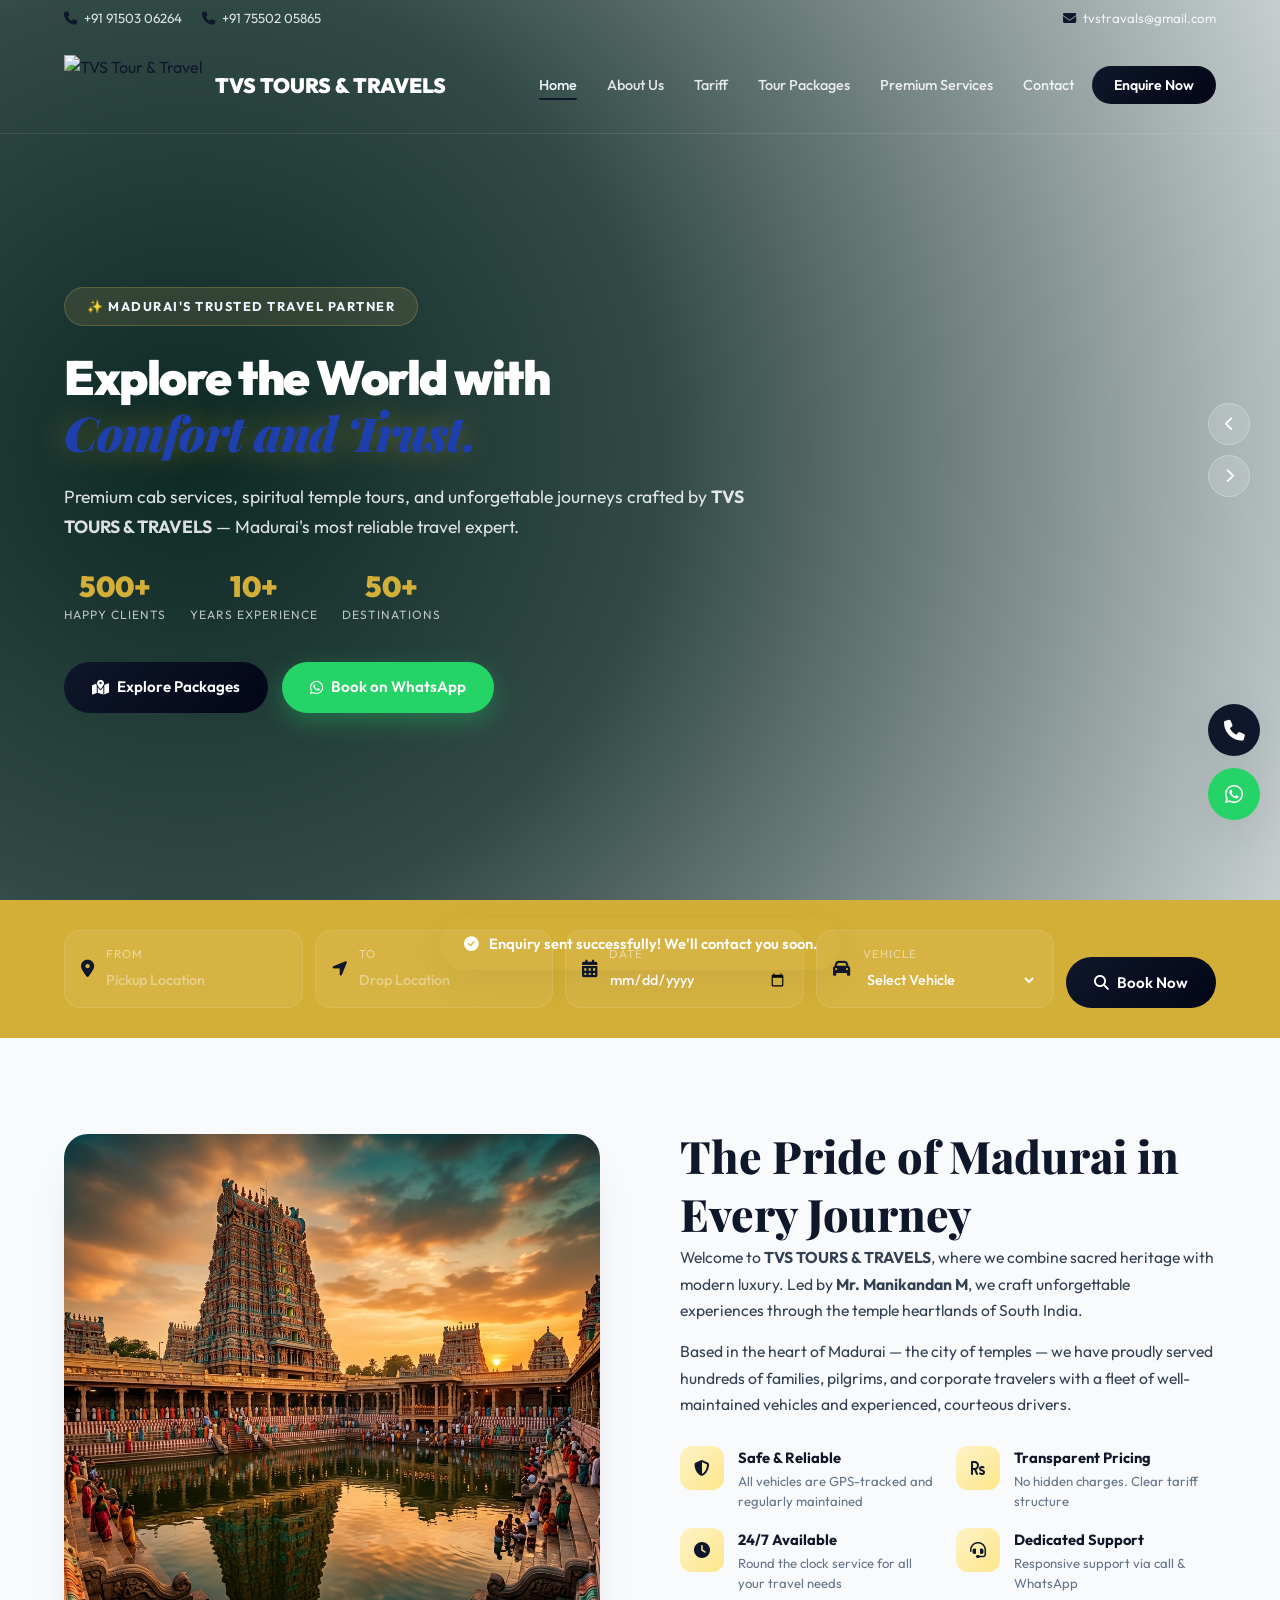
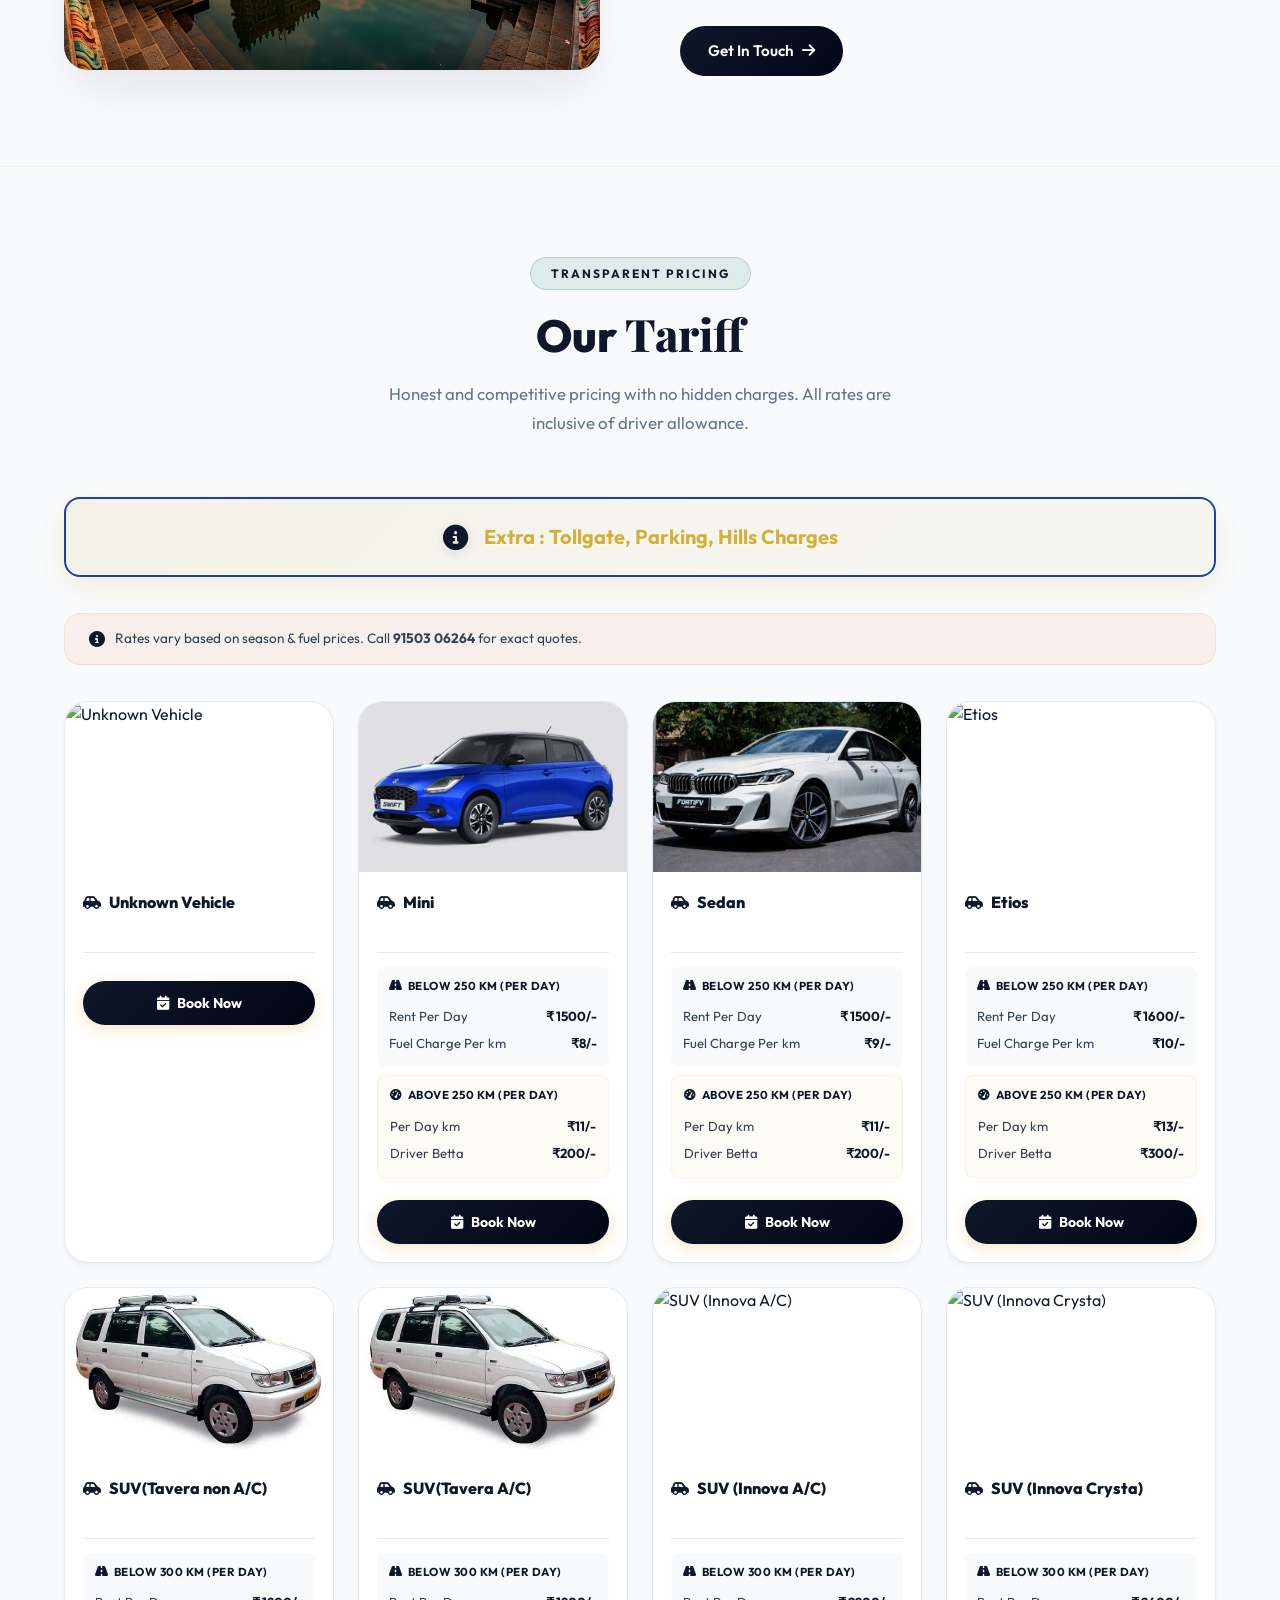
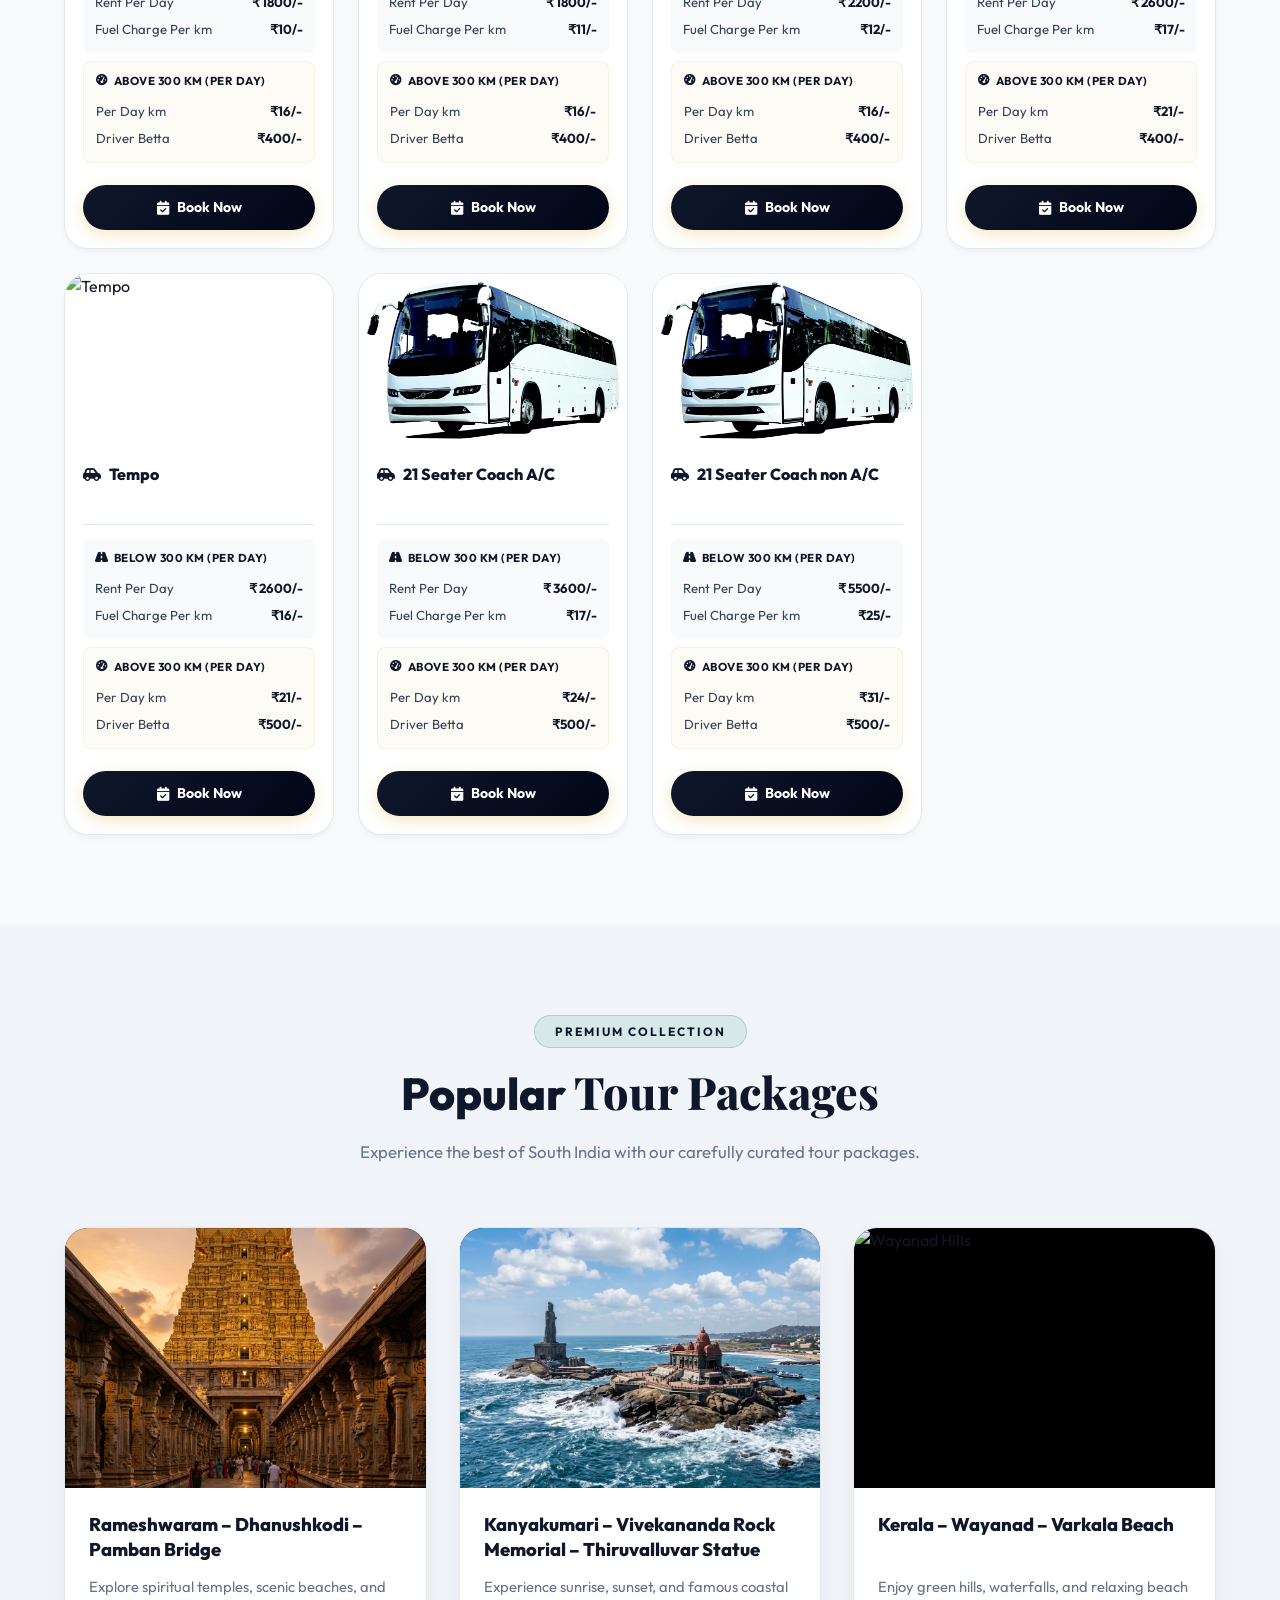
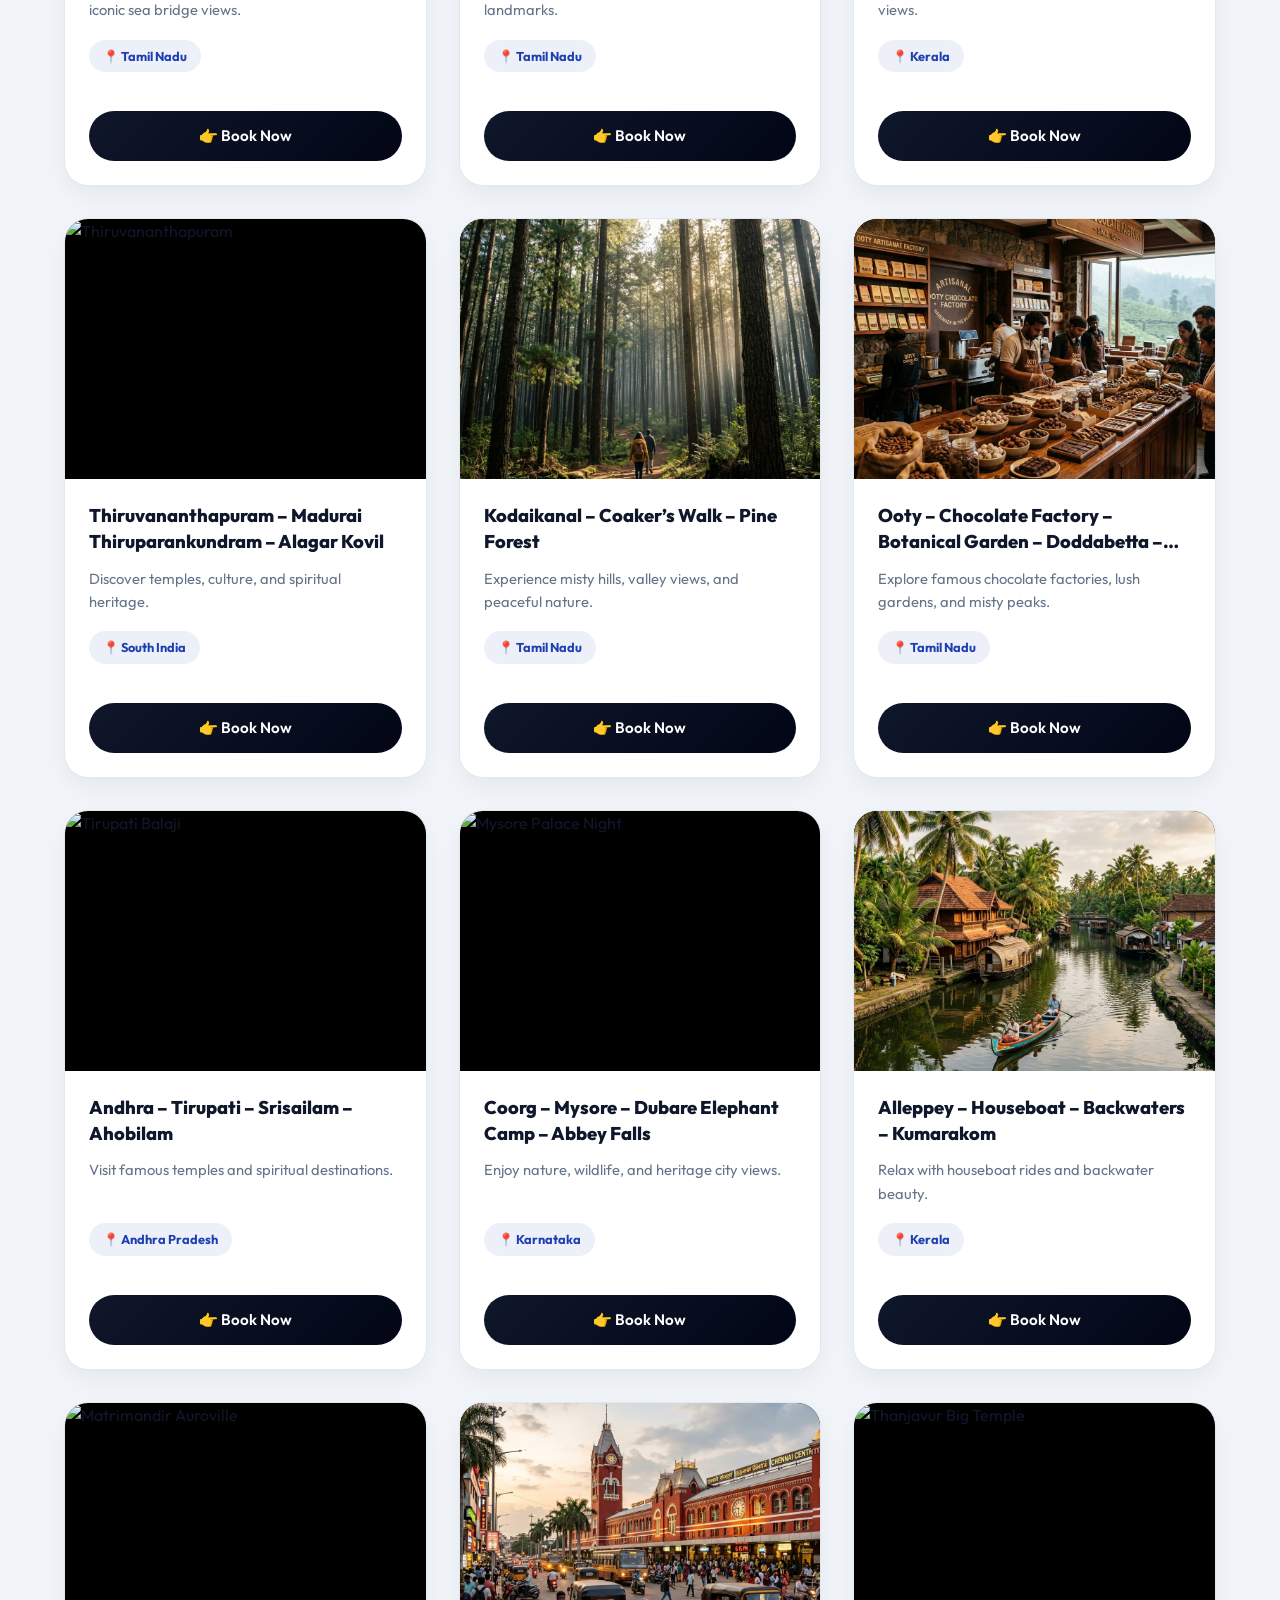
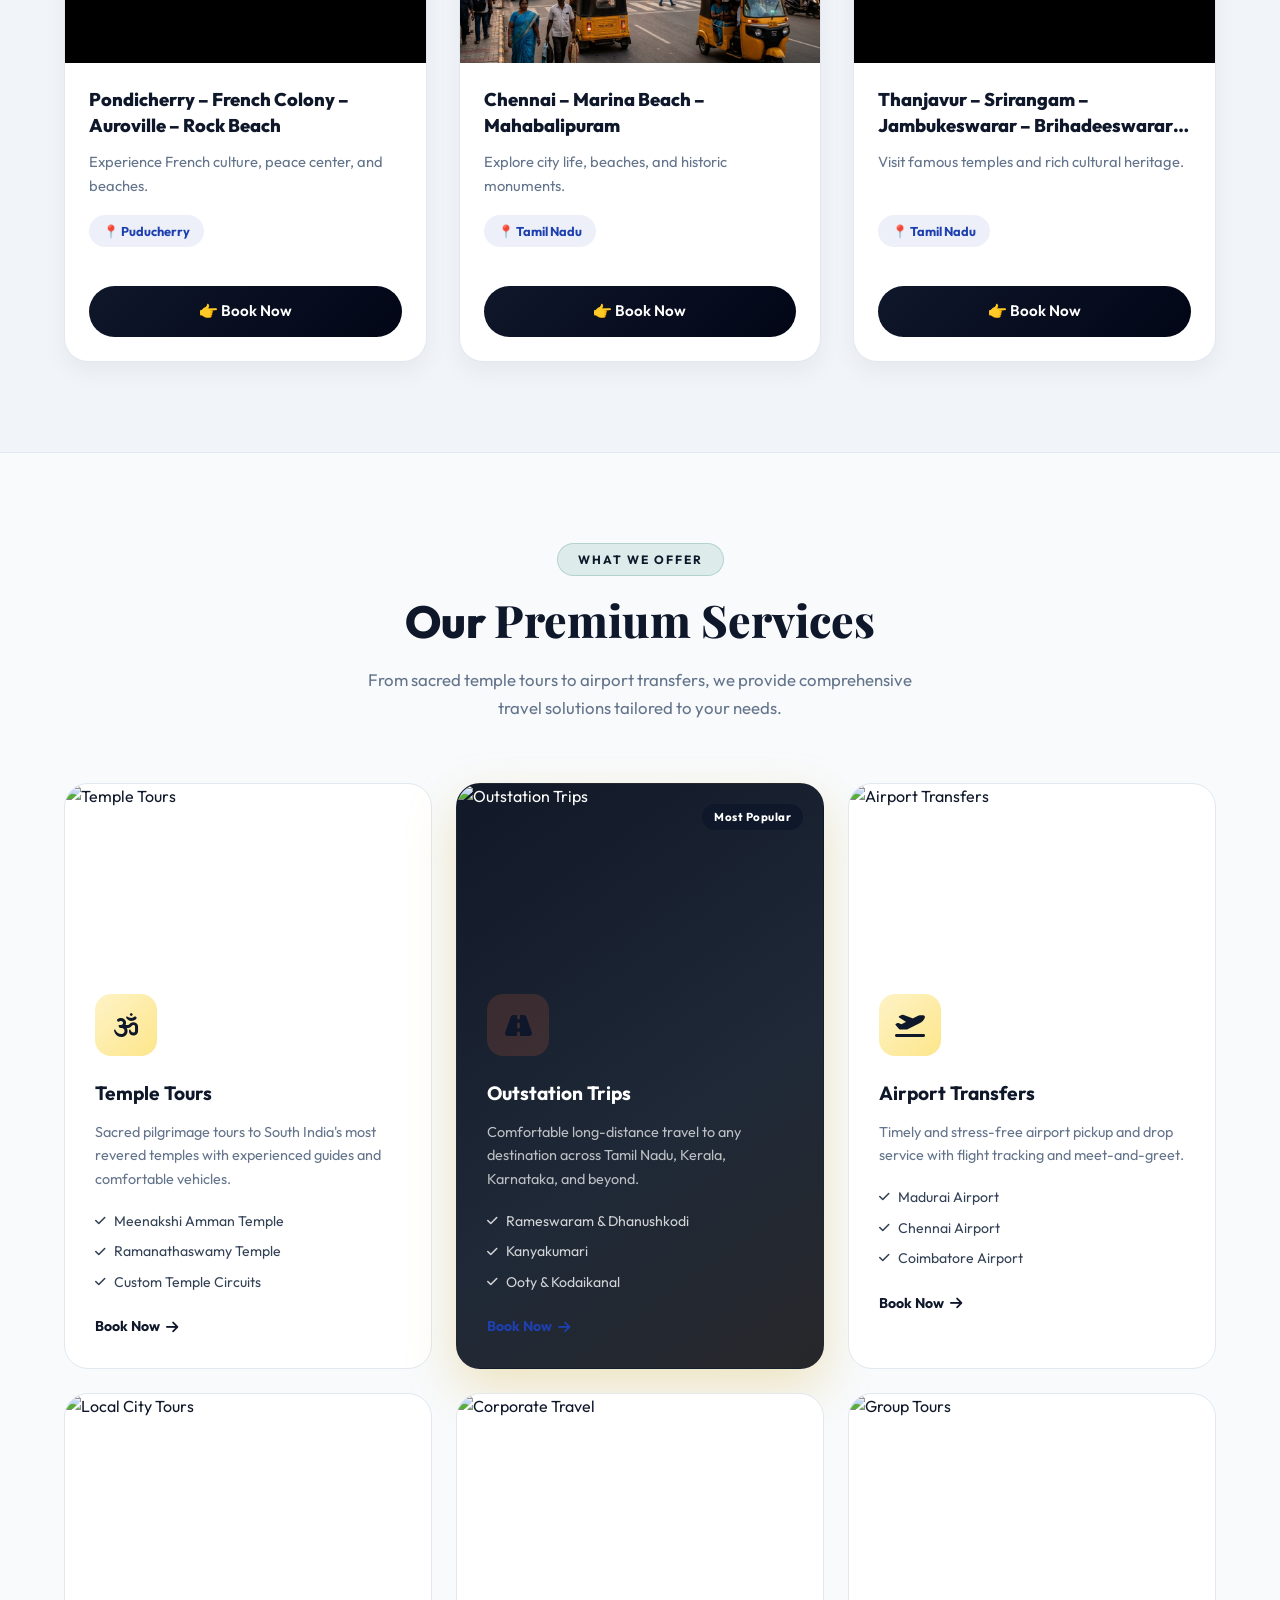
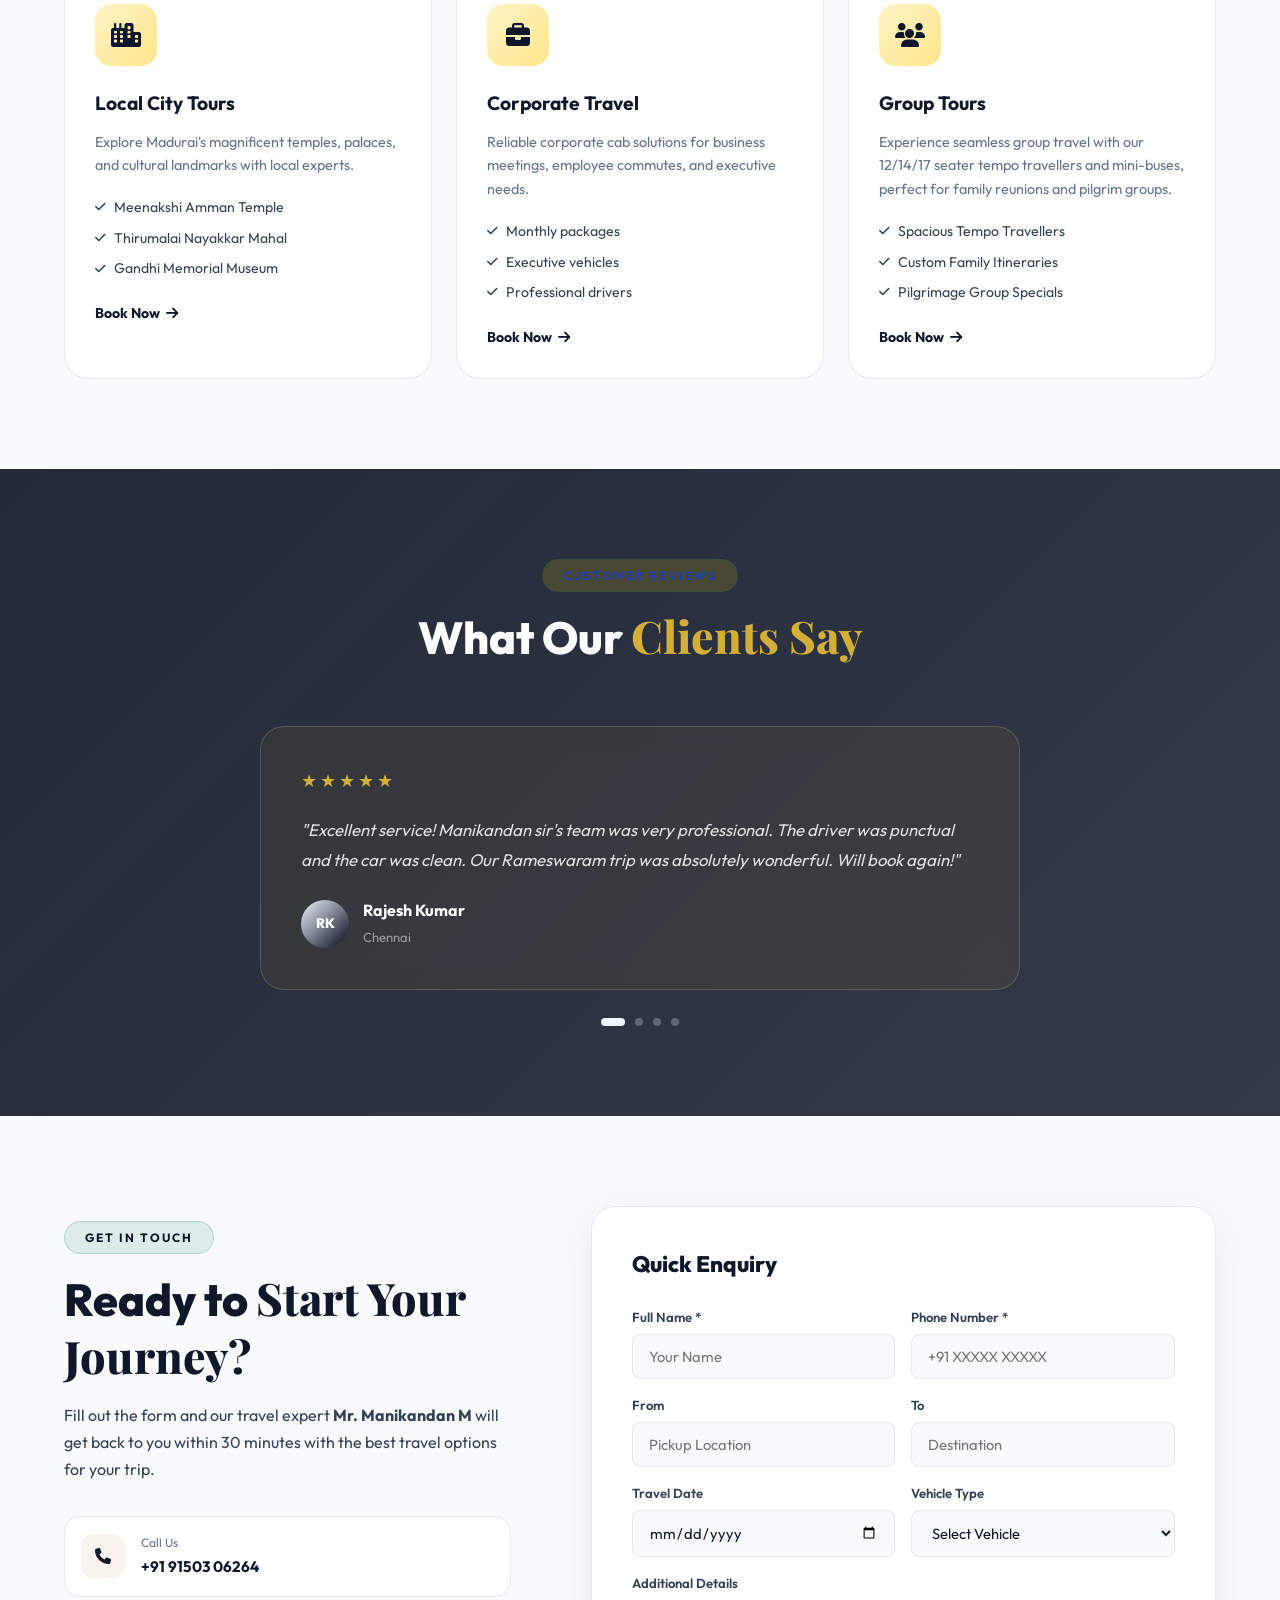
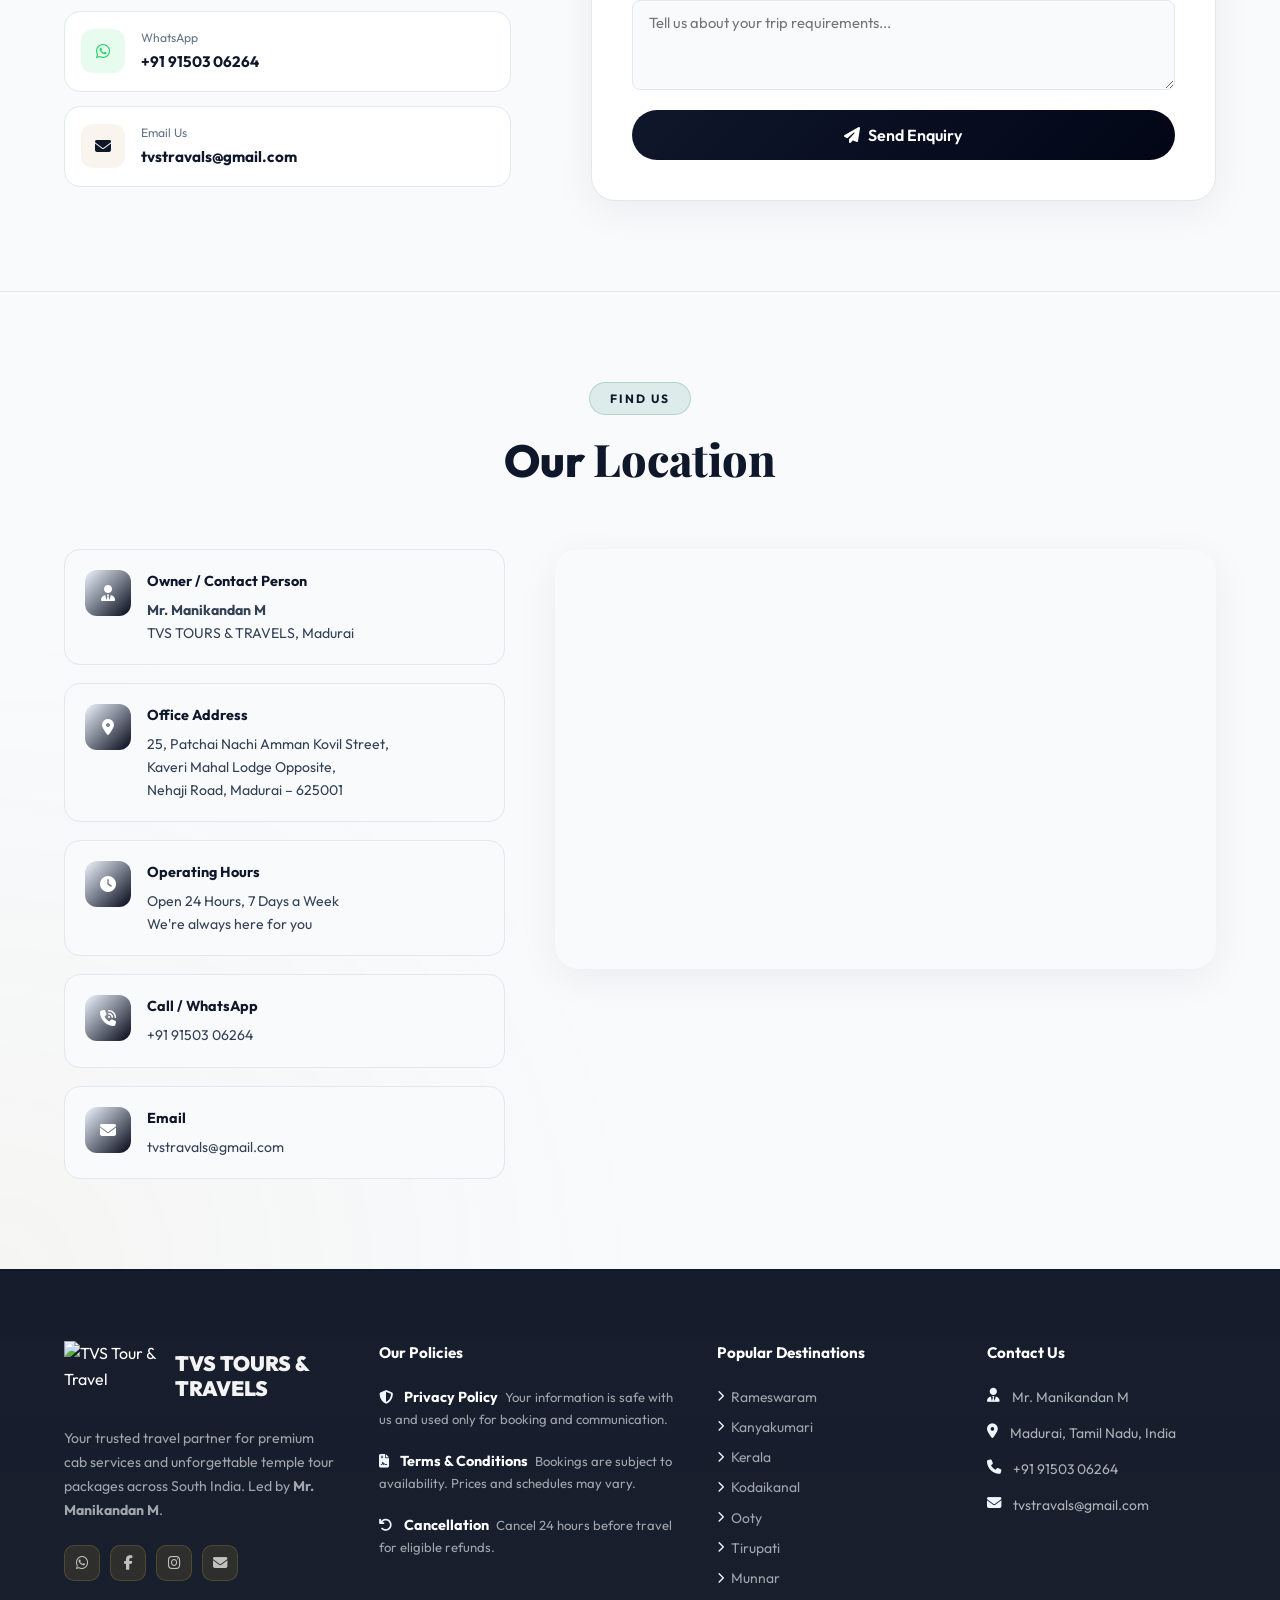
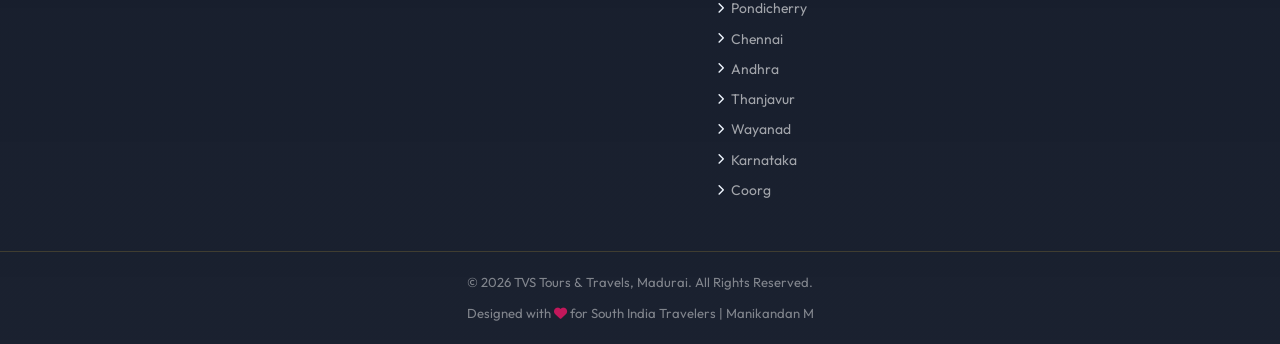
==== commit 1988516e: "Refine mobile header and navigation menu aesthetics" ====
--- a/index.html
+++ b/index.html
@@ -39,6 +39,7 @@
     >
       <i class="fa-brands fa-whatsapp"></i>
     </a>
+    <div class="nav-overlay" id="nav-overlay"></div>
 
     <!-- Header -->
     <header class="header" id="header">
@@ -70,10 +71,9 @@
                 alt="TVS Tour & Travel"
                 class="header-img-logo"
               />
-              <div class="logo-text" style="text-transform: uppercase">
+              <div class="logo-text">
                 <span
                   class="logo-main"
-                  style="font-weight: 900; font-size: 1.3rem"
                   >TVS TOURS & TRAVELS</span
                 >
               </div>
@@ -83,31 +83,25 @@
             </button>
             <ul class="nav-links" id="nav-links">
               <li>
-                <a href="#home" class="nav-link active" id="nav-home">Home</a>
+                <a href="#home" class="nav-link active" id="nav-home">Home <i class="fas fa-home mobile-only"></i></a>
               </li>
               <li>
-                <a href="#about" class="nav-link" id="nav-about">About Us</a>
+                <a href="#about" class="nav-link" id="nav-about">About Us <i class="fas fa-info-circle mobile-only"></i></a>
               </li>
               <li>
-                <a href="#tariff" class="nav-link" id="nav-tariff">Tariff</a>
+                <a href="#tariff" class="nav-link" id="nav-tariff">Tariff <i class="fas fa-rupee-sign mobile-only"></i></a>
               </li>
               <li>
-                <a href="#packages" class="nav-link" id="nav-packages"
-                  >Tour Packages</a
-                >
+                <a href="#packages" class="nav-link" id="nav-packages">Tour Packages <i class="fas fa-map-marked-alt mobile-only"></i></a>
               </li>
               <li>
-                <a href="#services" class="nav-link" id="nav-services"
-                  >Premium Services</a
-                >
+                <a href="#services" class="nav-link" id="nav-services">Premium Services <i class="fas fa-gem mobile-only"></i></a>
               </li>
               <li>
-                <a href="#contact" class="nav-link" id="nav-contact">Contact</a>
+                <a href="#contact" class="nav-link" id="nav-contact">Contact <i class="fas fa-phone mobile-only"></i></a>
               </li>
               <li>
-                <a href="#enquiry" class="nav-btn" id="nav-enquire"
-                  >Enquire Now</a
-                >
+                <a href="#enquiry" class="nav-btn" id="nav-enquire">Enquire Now</a>
               </li>
             </ul>
           </div>
--- a/style.css
+++ b/style.css
@@ -25,6 +25,7 @@
   --radius-lg: 24px;
   --transition: 0.4s cubic-bezier(0.4, 0, 0.2, 1);
   --font: "Outfit", sans-serif;
+  --font-serif: "Playfair Display", serif;
   --header-h: 100px;
 }
 
@@ -364,18 +365,23 @@
   display: flex;
   flex-direction: column;
   line-height: 1.2;
+  text-transform: uppercase;
 }
 .logo-main {
-  font-size: 1.15rem;
-  font-weight: 800;
+  font-size: 1.3rem;
+  font-weight: 900;
   color: #fff;
 }
 @media (max-width: 768px) {
   .logo-main {
-    font-size: 1rem;
+    font-size: 0.95rem;
+    letter-spacing: 0.5px;
   }
   .header-img-logo {
-    height: 45px;
+    height: 40px;
+  }
+  .nav-content {
+    gap: 10px;
   }
 }
 .logo-sub {
@@ -451,6 +457,10 @@
   background: #fff;
   border-radius: 2px;
   transition: var(--transition);
+  z-index: 1001; /* Ensure above drawer */
+}
+.mobile-only {
+  display: none;
 }
 .hamburger.open span:nth-child(1) {
   transform: rotate(45deg) translate(3px, 5px);
@@ -960,45 +970,42 @@
    PACKAGES SECTION
    ============================================= */
 .packages {
-  background:
-    linear-gradient(rgba(243, 244, 246, 0.94), rgba(243, 244, 246, 0.94)),
-    url("images/south_india_collage.png");
-  background-size: cover;
-  background-attachment: fixed;
-  background-position: center;
-  border-top: 1px solid rgba(255, 255, 255, 0.05);
-}
+  background: var(--bg-muted);
+  position: relative;
+  overflow: hidden;
+}
+
 .packages-grid {
   display: grid;
   grid-template-columns: repeat(3, 1fr);
-  gap: 24px;
-}
+  gap: 32px;
+}
+
 .package-card {
   background: var(--white);
   border-radius: var(--radius-lg);
   overflow: hidden;
-  box-shadow: var(--shadow-sm);
+  box-shadow: 0 10px 25px rgba(15, 23, 42, 0.05);
   transition: var(--transition);
   border: 1px solid var(--border);
-}
+  display: flex;
+  flex-direction: column;
+  height: 100%;
+}
+
 .package-card:hover {
-  transform: translateY(-6px);
-  box-shadow: var(--shadow-md);
-}
-.package-card.featured-pkg {
-  border-color: var(--primary);
-}
+  transform: translateY(-12px);
+  box-shadow: 0 20px 40px rgba(15, 23, 42, 0.12);
+  border-color: rgba(30, 64, 175, 0.3);
+}
+
 .package-image {
-  width: 100% !important;
-  height: 250px !important;
-  overflow: hidden !important;
-  position: relative;
-  display: block;
-}
-.card-slider {
+  height: 260px;
   position: relative;
   overflow: hidden;
-}
+  background: #000;
+}
+
 .card-slide {
   position: absolute;
   top: 0;
@@ -1007,15 +1014,19 @@
   height: 100%;
   object-fit: cover;
   opacity: 0;
-  transition:
-    opacity 0.5s ease-in-out,
-    transform 0.5s ease-in-out;
+  transition: opacity 0.6s ease-in-out, transform 1.2s ease;
   transform: scale(1.1);
 }
+
 .card-slide.active {
   opacity: 1;
   transform: scale(1);
 }
+
+.package-card:hover .card-slide.active {
+  transform: scale(1.15);
+}
+
 .slider-controls {
   position: absolute;
   top: 50%;
@@ -1023,113 +1034,98 @@
   display: flex;
   justify-content: space-between;
   transform: translateY(-50%);
-  padding: 0 10px;
+  padding: 0 15px;
+  z-index: 5;
   opacity: 0;
   transition: opacity 0.3s;
-  pointer-events: none;
-  z-index: 10;
-}
-.card-slider:hover .slider-controls {
+}
+
+.package-card:hover .slider-controls {
   opacity: 1;
 }
+
 .slider-btn {
-  width: 32px;
-  height: 32px;
+  width: 36px;
+  height: 36px;
   border-radius: 50%;
   background: rgba(255, 255, 255, 0.9);
-  border: none;
-  cursor: pointer;
+  color: var(--accent);
   display: flex;
   align-items: center;
   justify-content: center;
+  box-shadow: 0 4px 10px rgba(0, 0, 0, 0.1);
+  transition: var(--transition);
+}
+
+.slider-btn:hover {
+  background: var(--accent);
+  color: #fff;
+}
+
+.package-info {
+  padding: 24px;
+  flex: 1;
+  display: flex;
+  flex-direction: column;
+}
+
+.package-info h3 {
+  font-size: 1.15rem;
+  font-weight: 800;
   color: var(--primary);
-  box-shadow: 0 4px 10px rgba(0, 0, 0, 0.1);
-  pointer-events: auto;
-  transition:
-    background 0.2s,
-    color 0.2s;
-}
-.slider-btn:hover {
-  background: var(--primary);
-  color: #fff;
-}
-.package-image img:not(.card-slide) {
-  width: 100%;
-  height: 100%;
-  object-fit: cover;
-  transition: var(--transition);
-}
-.package-badge {
-  position: absolute;
-  top: 14px;
-  left: 14px;
-  background: var(--secondary);
-  color: #fff;
-  font-size: 0.76rem;
-  font-weight: 700;
-  padding: 5px 12px;
-  border-radius: 50px;
-}
-.package-badge.hot {
-  background: var(--primary);
-}
-.package-info {
-  padding: 22px;
-}
-.package-info h3 {
-  font-size: 1.05rem;
-  font-weight: 700;
-  margin-bottom: 8px;
-  min-height: 2.8rem;
-  display: flex;
-  align-items: center;
-}
-.package-info p {
-  font-size: 0.87rem;
-  color: var(--text-light);
-  line-height: 1.6;
-  margin-bottom: 14px;
+  margin-bottom: 12px;
+  line-height: 1.4;
+  height: 3.2rem;
+  overflow: hidden;
   display: -webkit-box;
   -webkit-line-clamp: 2;
   -webkit-box-orient: vertical;
+}
+
+.package-info p {
+  font-size: 0.92rem;
+  color: var(--text-light);
+  line-height: 1.6;
+  margin-bottom: 20px;
+  height: 2.8rem;
   overflow: hidden;
-  height: 2.8rem;
-}
+  display: -webkit-box;
+  -webkit-line-clamp: 2;
+  -webkit-box-orient: vertical;
+}
+
 .package-highlights {
-  display: flex;
-  flex-wrap: wrap;
-  gap: 8px;
-  margin-bottom: 16px;
-}
+  margin-bottom: 24px;
+}
+
 .package-highlights span {
-  display: flex;
-  align-items: center;
-  gap: 5px;
-  font-size: 0.78rem;
-  color: var(--text-medium);
-  background: var(--bg-muted);
-  padding: 4px 10px;
+  display: inline-flex;
+  align-items: center;
+  gap: 6px;
+  font-size: 0.8rem;
+  font-weight: 700;
+  color: var(--accent);
+  background: rgba(30, 64, 175, 0.08);
+  padding: 6px 14px;
   border-radius: 50px;
 }
-.package-highlights span i {
-  color: var(--primary);
-  font-size: 0.72rem;
-}
+
 .package-footer {
-  display: flex;
-  align-items: center;
-  justify-content: space-between;
-  padding-top: 14px;
-  border-top: 1px solid var(--border);
-}
-.package-price {
-  font-size: 0.85rem;
-  color: var(--text-light);
-}
-.package-price strong {
-  font-size: 1.1rem;
-  color: var(--primary);
-  font-weight: 800;
+  margin-top: auto;
+  padding-top: 15px;
+}
+
+@media (max-width: 992px) {
+  .packages-grid {
+    grid-template-columns: repeat(2, 1fr);
+  }
+}
+
+@media (max-width: 640px) {
+  .packages-grid {
+    grid-template-columns: 1fr;
+    gap: 24px;
+  }
 }
 
 /* =============================================
@@ -1467,6 +1463,9 @@
 .testimonials .section-title {
   color: #fff;
 }
+.testimonials .section-title em {
+  color: var(--secondary);
+}
 .testimonials-slider {
   position: relative;
   min-height: 240px;
@@ -2070,18 +2069,17 @@
     top: 0;
     right: 0;
     bottom: 0;
-    width: 280px;
-    background: var(--secondary);
+    width: 300px;
+    background: rgba(15, 23, 42, 0.98); /* Deep Midnight Blue */
+    backdrop-filter: blur(15px);
     flex-direction: column;
-    padding: 100px 30px 40px;
-    gap: 10px;
-    box-shadow: -10px 0 40px rgba(0, 0, 0, 0.5);
+    padding: 110px 40px 40px;
+    gap: 5px;
+    box-shadow: -15px 0 45px rgba(0, 0, 0, 0.4);
     transform: translateX(100%);
     opacity: 0;
     pointer-events: none;
-    transition:
-      transform 0.5s cubic-bezier(0.4, 0, 0.2, 1),
-      opacity 0.5s ease;
+    transition: all 0.5s cubic-bezier(0.4, 0, 0.2, 1);
     z-index: 999;
   }
   .nav-links.open {
@@ -2090,23 +2088,38 @@
     pointer-events: all;
   }
   .nav-link {
-    padding: 15px 20px;
-    border-radius: 12px;
-    font-size: 1.1rem;
+    padding: 16px 0;
+    border-radius: 0;
+    font-size: 1.15rem;
+    font-weight: 600;
     width: 100%;
-    color: #fff;
-    border-bottom: 1px solid rgba(255, 255, 255, 0.05);
+    color: rgba(255, 255, 255, 0.9);
+    border-bottom: 1px solid rgba(255, 255, 255, 0.08);
+    text-align: left;
+    display: flex;
+    justify-content: space-between;
+    align-items: center;
+  }
+  .nav-link::after {
+    display: none;
   }
   .nav-link.active,
   .nav-link:hover {
-    background: rgba(0, 109, 91, 0.15);
-    color: var(--accent);
+    color: var(--secondary);
+    background: transparent;
+  }
+  .nav-link i {
+    font-size: 0.9rem;
+    opacity: 0.5;
   }
   .nav-btn {
-    margin-top: 20px;
+    margin-top: 30px;
     width: 100%;
     text-align: center;
-    border-radius: var(--radius-md) !important;
+    padding: 16px !important;
+    border-radius: 12px !important;
+    font-size: 1rem !important;
+    background: linear-gradient(135deg, var(--secondary), #b8860b);
   }
   .hero-stats {
     gap: 16px;
@@ -2162,6 +2175,28 @@
   }
   .map-wrapper {
     height: 280px;
+  }
+  
+  /* Additional Premium Mobile Styles */
+  .nav-overlay {
+    position: fixed;
+    inset: 0;
+    background: rgba(0, 0, 0, 0.4);
+    backdrop-filter: blur(4px);
+    z-index: 998;
+    opacity: 0;
+    pointer-events: none;
+    transition: opacity 0.4s ease;
+  }
+  .nav-overlay.open {
+    opacity: 1;
+    pointer-events: all;
+  }
+  body.menu-open {
+    overflow: hidden;
+  }
+  .mobile-only {
+    display: inline-block;
   }
 }
 
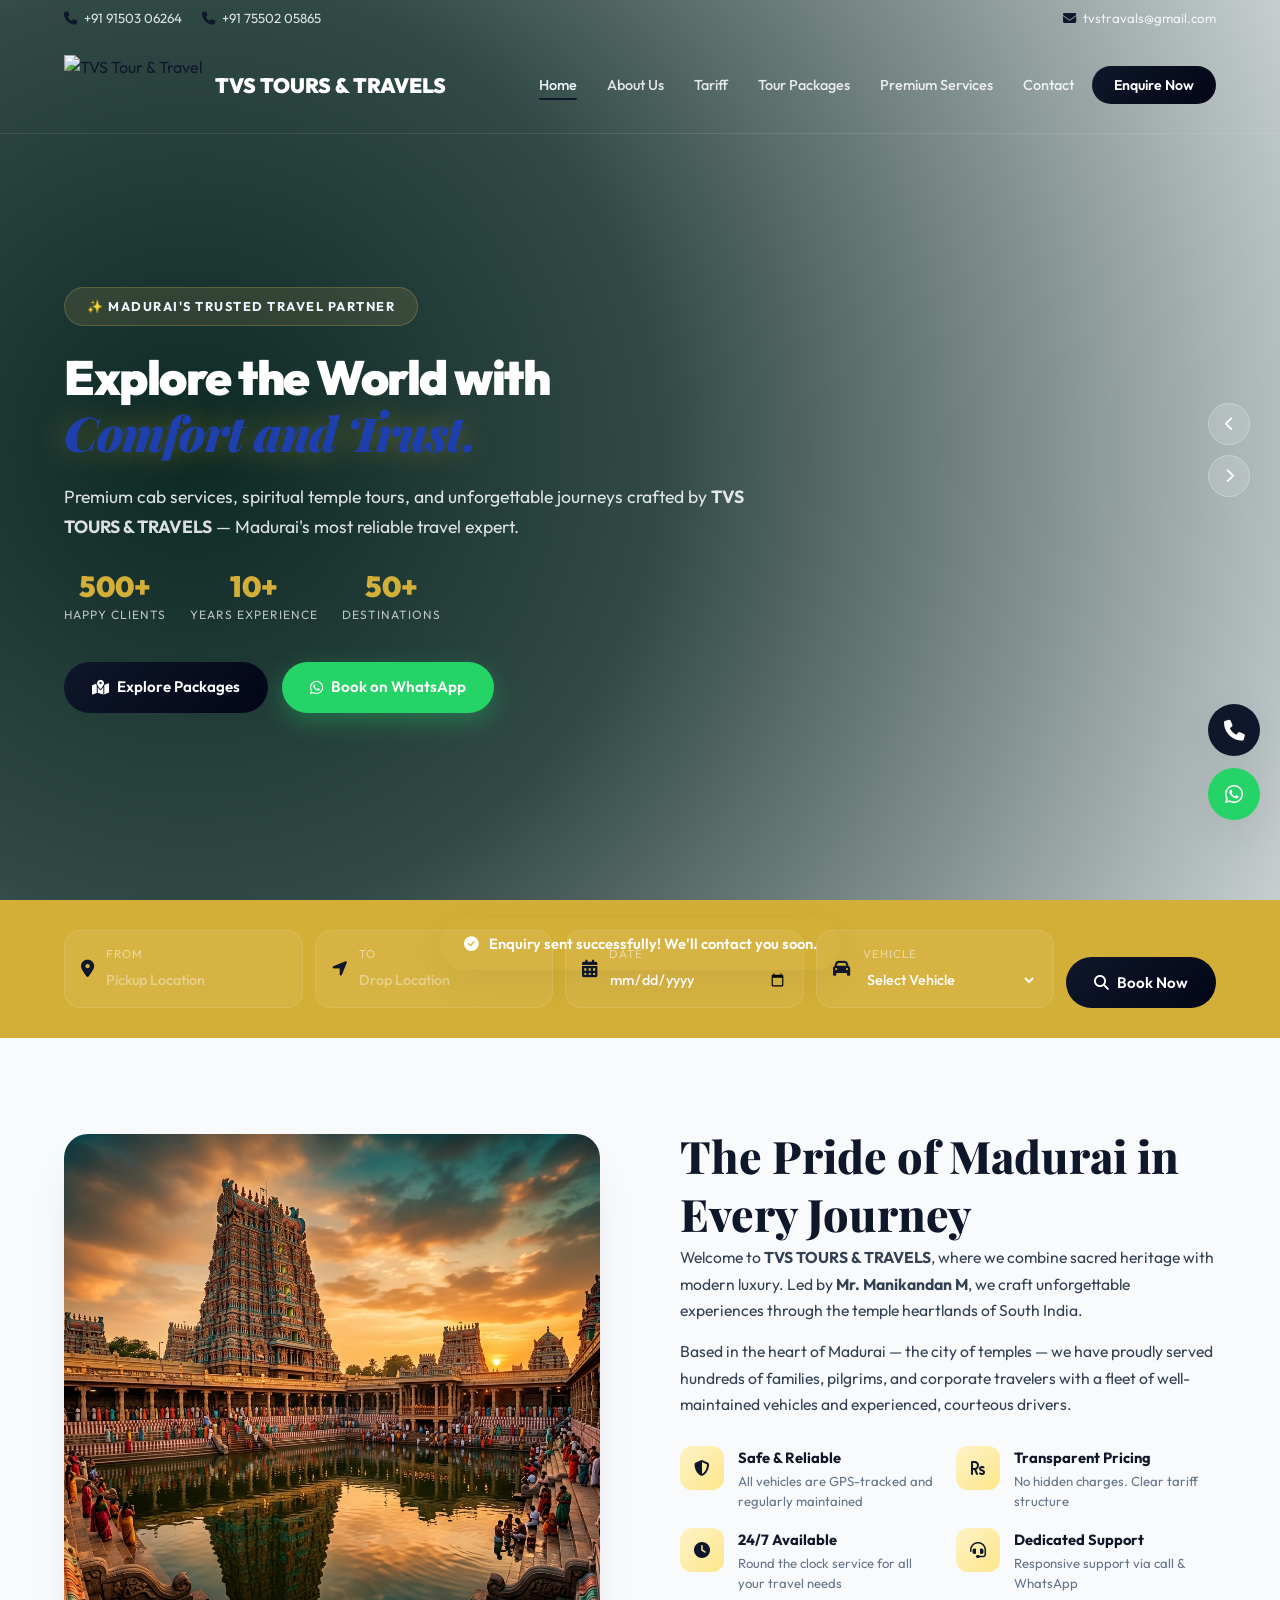
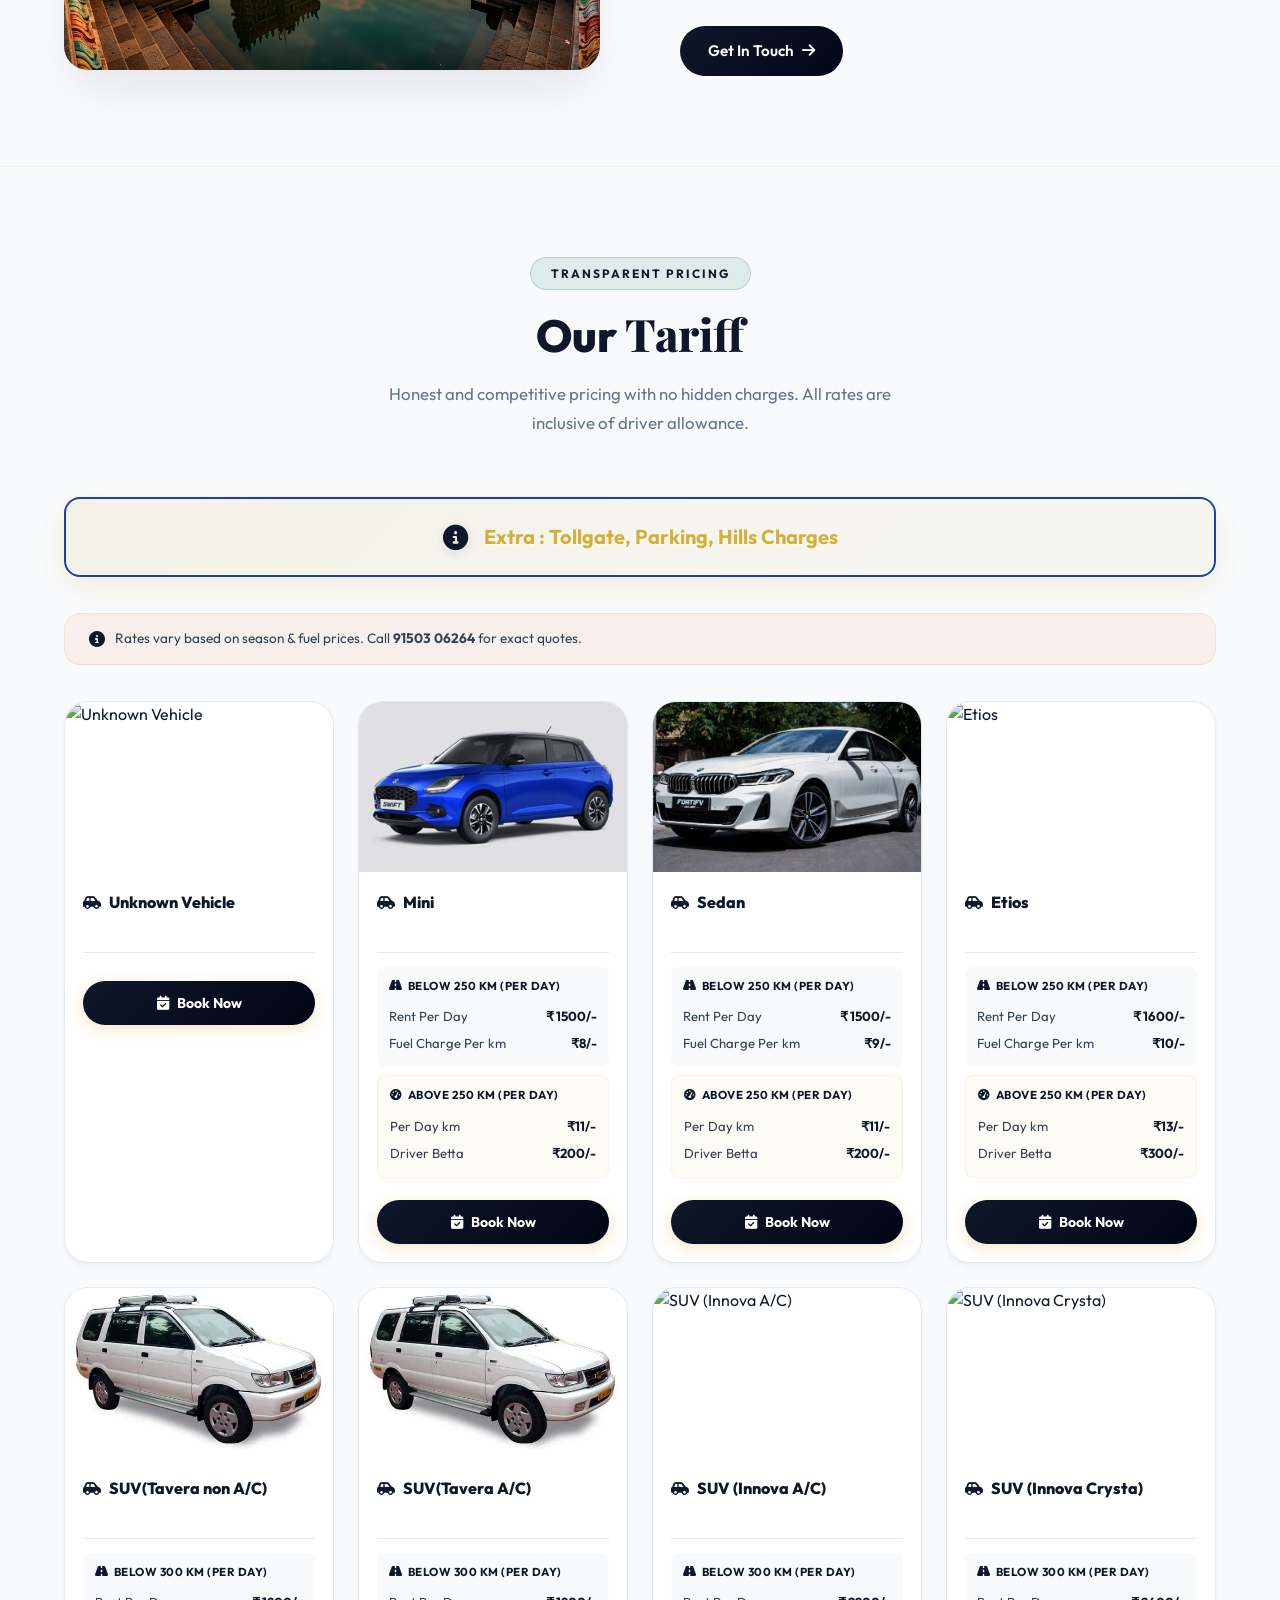
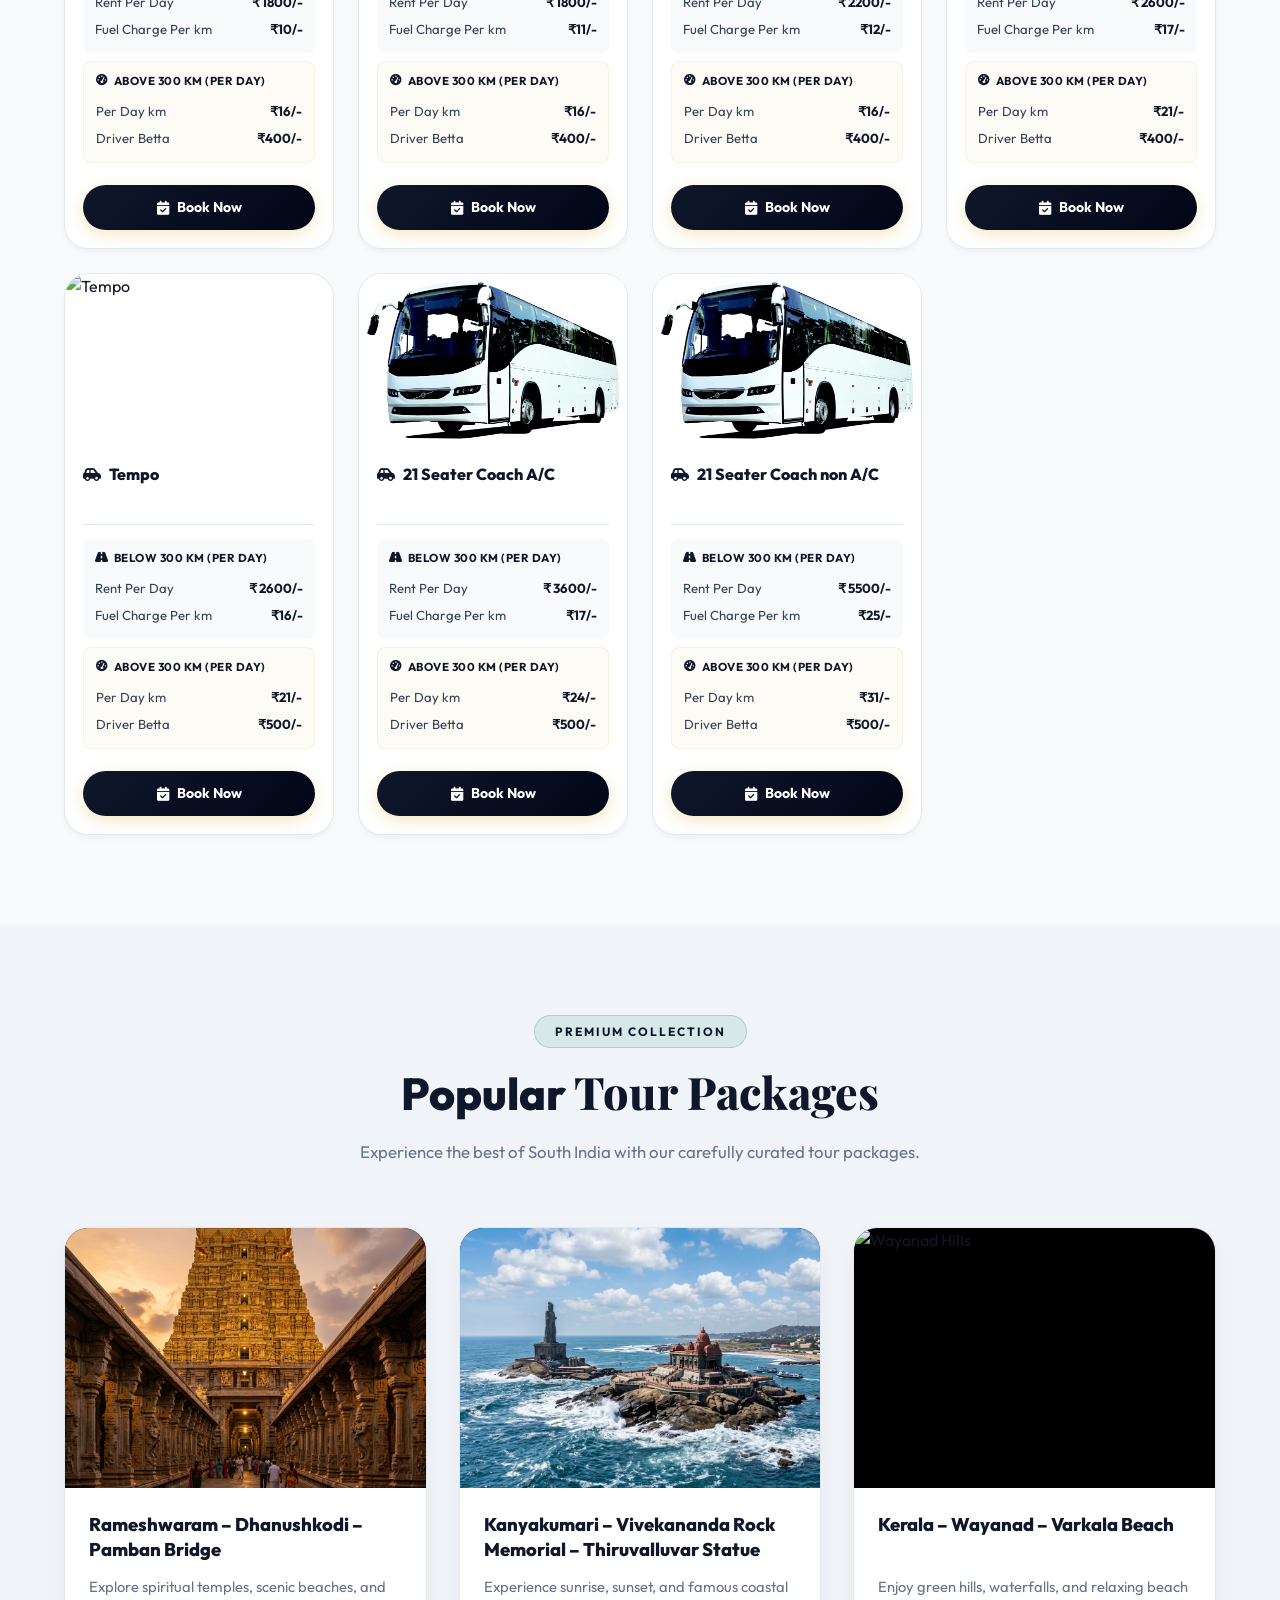
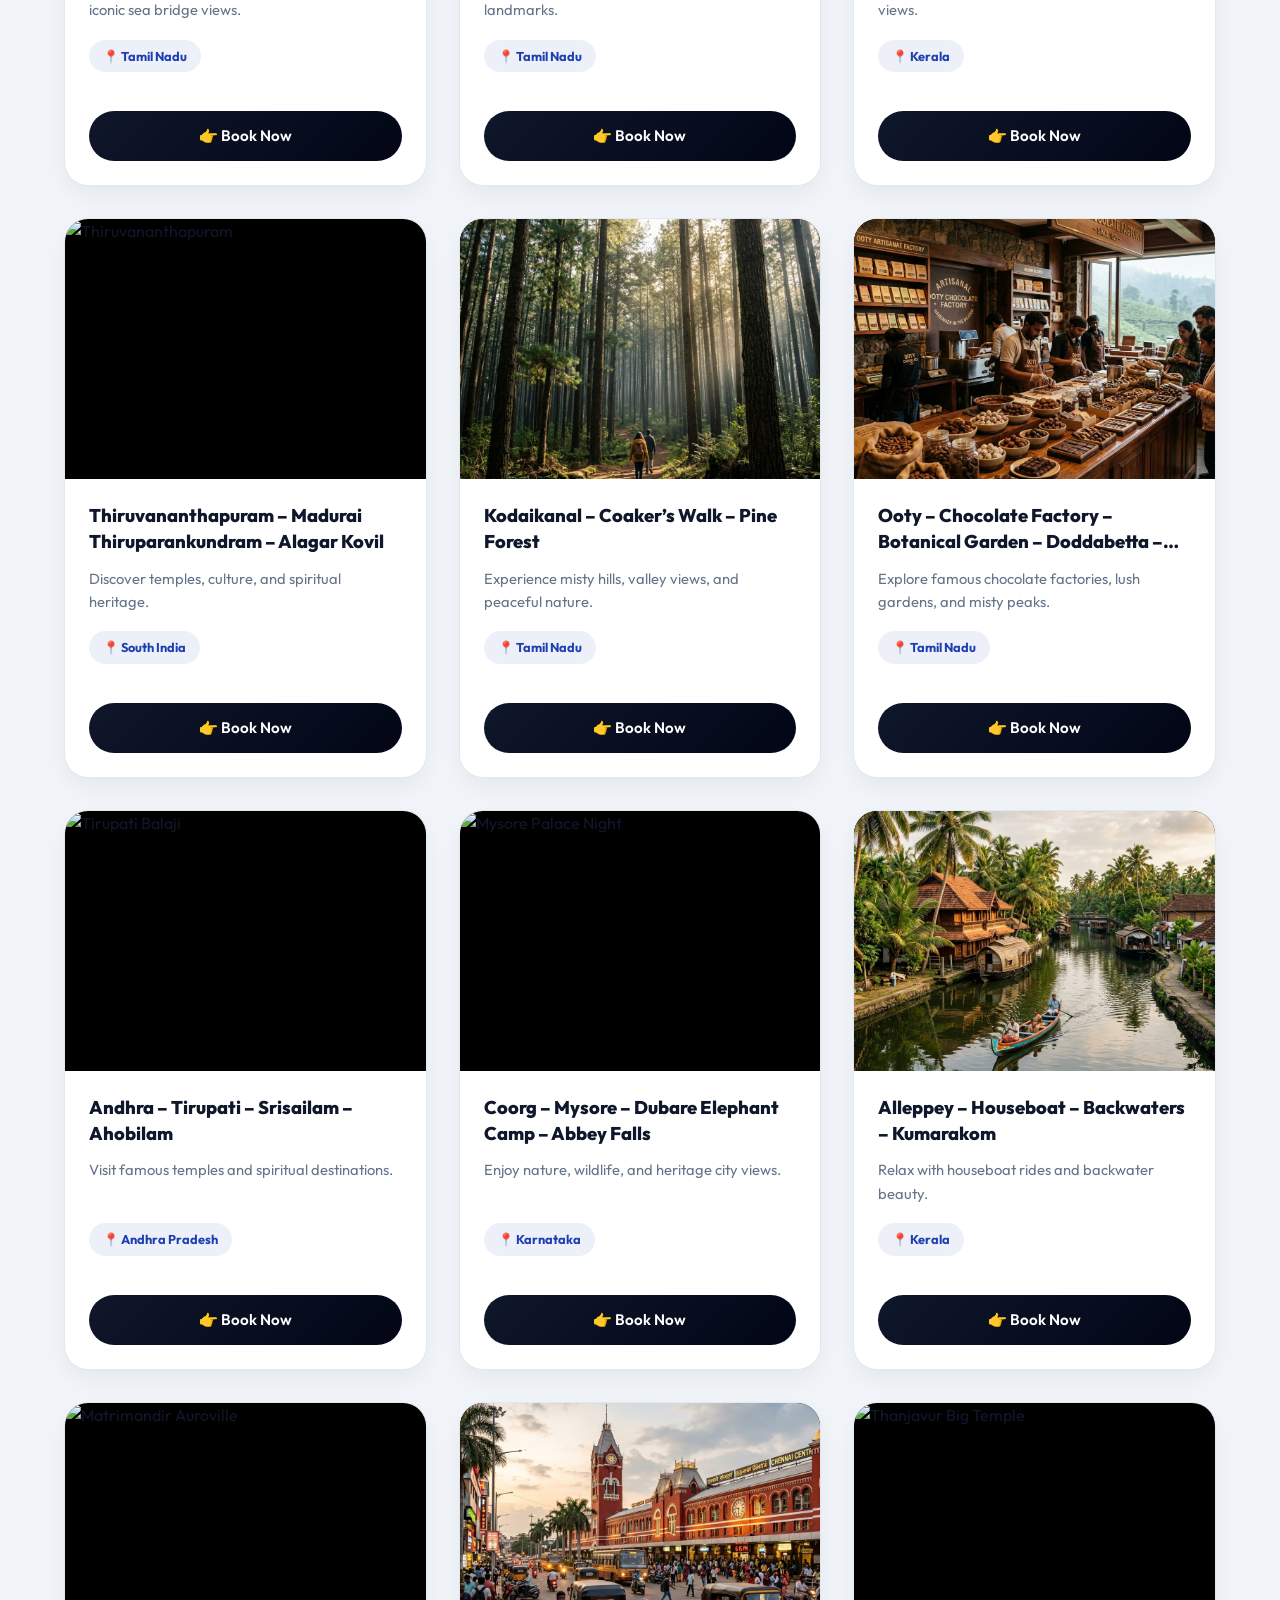
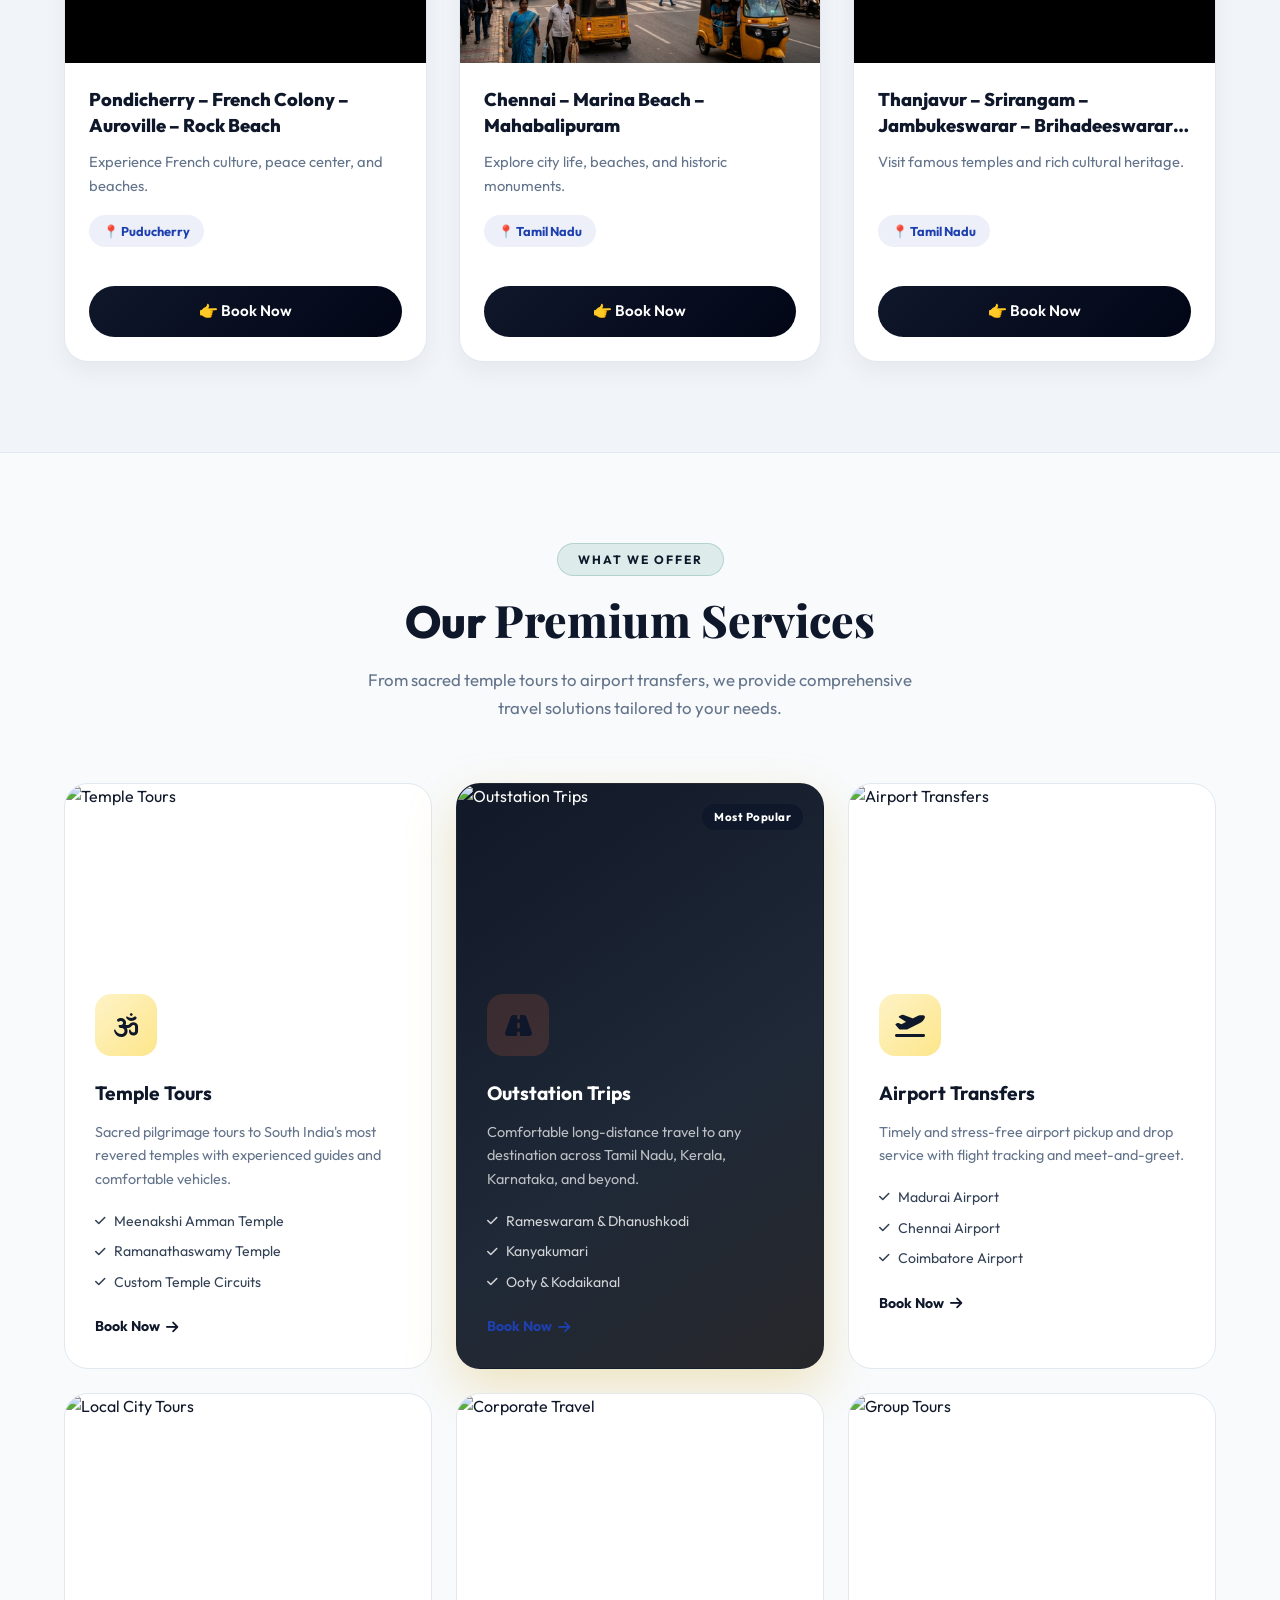
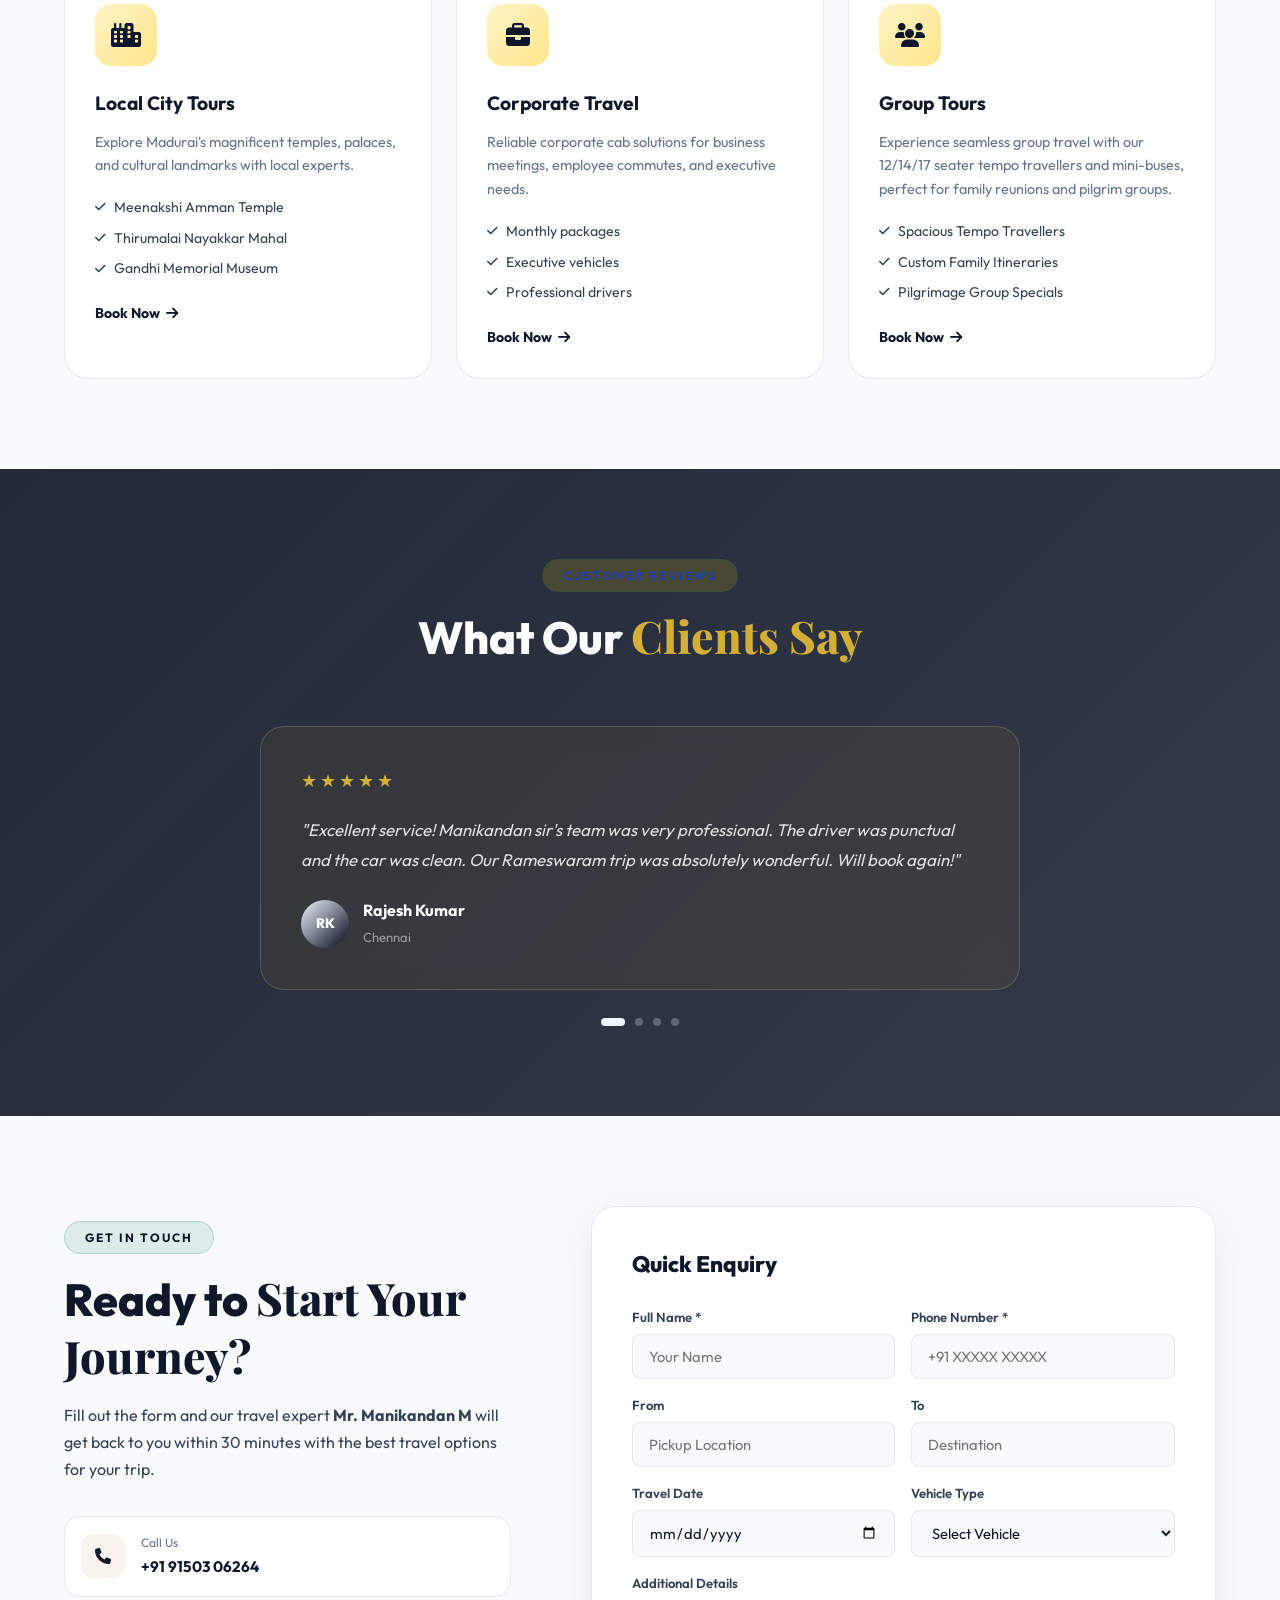
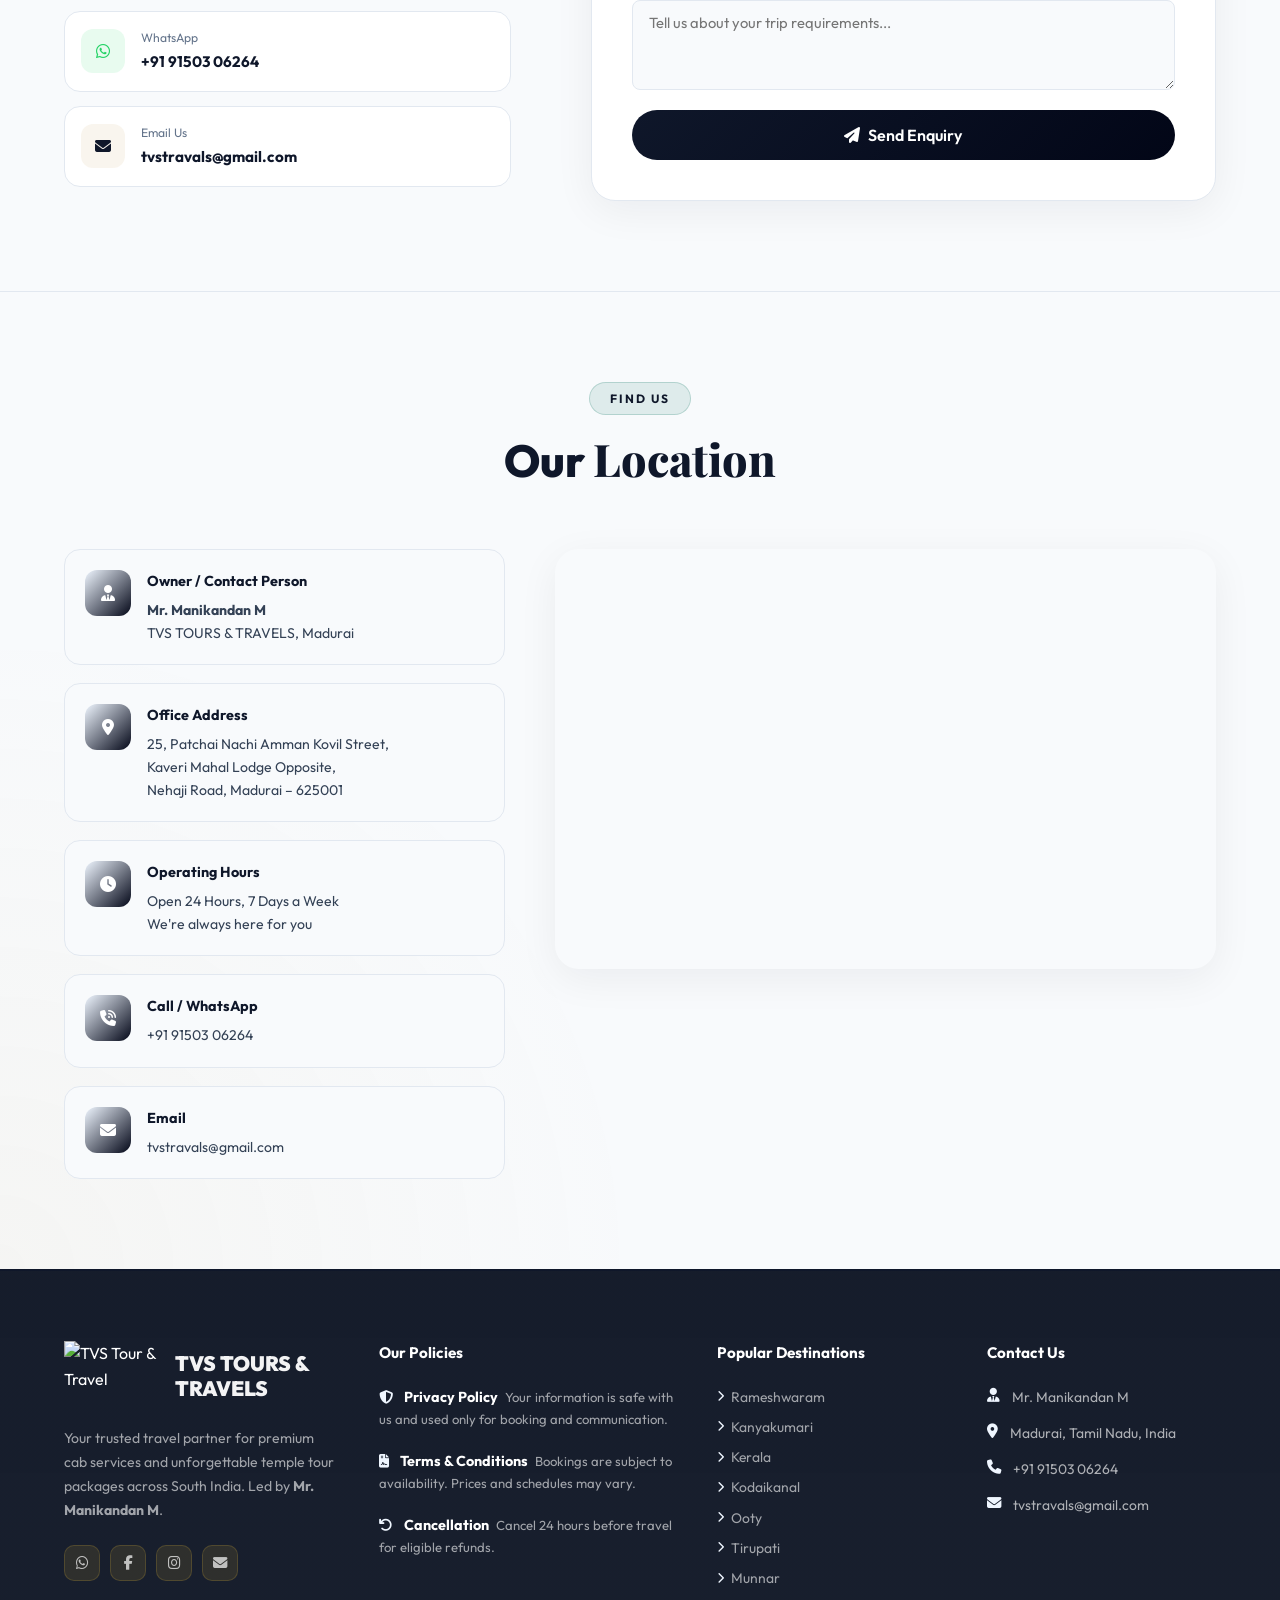
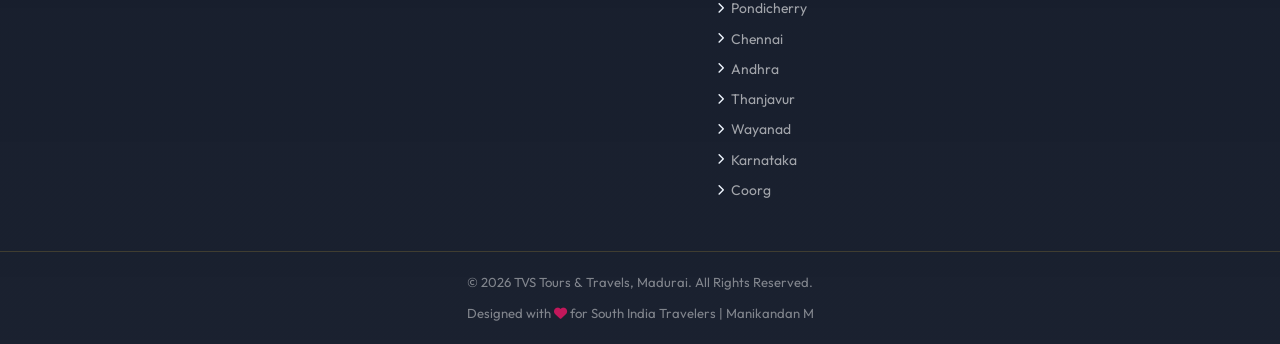
==== commit 9cb361ba: "Added Rameshwaram to popular destinations in footer and updated .gitignore" ====
--- a/index.html
+++ b/index.html
@@ -83,22 +83,22 @@
             </button>
             <ul class="nav-links" id="nav-links">
               <li>
-                <a href="#home" class="nav-link active" id="nav-home">Home <i class="fas fa-home mobile-only"></i></a>
+                <a href="#home" class="nav-link active" id="nav-home"><i class="fas fa-home mobile-only"></i> Home</a>
               </li>
               <li>
-                <a href="#about" class="nav-link" id="nav-about">About Us <i class="fas fa-info-circle mobile-only"></i></a>
+                <a href="#about" class="nav-link" id="nav-about"><i class="fas fa-info-circle mobile-only"></i> About Us</a>
               </li>
               <li>
-                <a href="#tariff" class="nav-link" id="nav-tariff">Tariff <i class="fas fa-rupee-sign mobile-only"></i></a>
+                <a href="#tariff" class="nav-link" id="nav-tariff"><i class="fas fa-rupee-sign mobile-only"></i> Tariff</a>
               </li>
               <li>
-                <a href="#packages" class="nav-link" id="nav-packages">Tour Packages <i class="fas fa-map-marked-alt mobile-only"></i></a>
+                <a href="#packages" class="nav-link" id="nav-packages"><i class="fas fa-map-marked-alt mobile-only"></i> Tour Packages</a>
               </li>
               <li>
-                <a href="#services" class="nav-link" id="nav-services">Premium Services <i class="fas fa-gem mobile-only"></i></a>
+                <a href="#services" class="nav-link" id="nav-services"><i class="fas fa-gem mobile-only"></i> Premium Services</a>
               </li>
               <li>
-                <a href="#contact" class="nav-link" id="nav-contact">Contact <i class="fas fa-phone mobile-only"></i></a>
+                <a href="#contact" class="nav-link" id="nav-contact"><i class="fas fa-phone mobile-only"></i> Contact</a>
               </li>
               <li>
                 <a href="#enquiry" class="nav-btn" id="nav-enquire">Enquire Now</a>
@@ -1401,7 +1401,7 @@
               <ul>
                 <li>
                   <a href="#packages" id="footer-dest-ram"
-                    ><i class="fas fa-chevron-right"></i> Rameswaram</a
+                    ><i class="fas fa-chevron-right"></i> Rameshwaram</a
                   >
                 </li>
                 <li>
--- a/style.css
+++ b/style.css
@@ -255,7 +255,7 @@
   top: 0;
   left: 0;
   right: 0;
-  z-index: 1000;
+  z-index: 2000;
   transition: var(--transition);
 }
 .header-top {
@@ -2067,25 +2067,22 @@
   .nav-links {
     position: fixed;
     top: 0;
-    right: 0;
+    right: -320px;
     bottom: 0;
     width: 300px;
-    background: rgba(15, 23, 42, 0.98); /* Deep Midnight Blue */
-    backdrop-filter: blur(15px);
+    background: #0f172a; /* Solid Midnight Blue */
     flex-direction: column;
     padding: 110px 40px 40px;
-    gap: 5px;
+    gap: 0;
     box-shadow: -15px 0 45px rgba(0, 0, 0, 0.4);
-    transform: translateX(100%);
-    opacity: 0;
-    pointer-events: none;
-    transition: all 0.5s cubic-bezier(0.4, 0, 0.2, 1);
-    z-index: 999;
-  }
-  .nav-links.open {
-    transform: translateX(0);
+    transition: right 0.5s cubic-bezier(0.4, 0, 0.2, 1);
+    z-index: 2000; /* Higher than everything */
     opacity: 1;
     pointer-events: all;
+    display: flex !important;
+  }
+  .nav-links.open {
+    right: 0;
   }
   .nav-link {
     padding: 16px 0;
@@ -2093,12 +2090,22 @@
     font-size: 1.15rem;
     font-weight: 600;
     width: 100%;
-    color: rgba(255, 255, 255, 0.9);
-    border-bottom: 1px solid rgba(255, 255, 255, 0.08);
+    color: rgba(255, 255, 255, 0.9) !important;
+    border-bottom: 1px solid rgba(255, 255, 255, 0.1);
     text-align: left;
     display: flex;
-    justify-content: space-between;
+    justify-content: flex-start;
     align-items: center;
+    gap: 15px;
+    visibility: visible !important;
+    opacity: 1 !important;
+  }
+  .nav-link i {
+    font-size: 1.1rem;
+    width: 24px;
+    text-align: center;
+    color: var(--secondary);
+    opacity: 1;
   }
   .nav-link::after {
     display: none;
@@ -2107,10 +2114,6 @@
   .nav-link:hover {
     color: var(--secondary);
     background: transparent;
-  }
-  .nav-link i {
-    font-size: 0.9rem;
-    opacity: 0.5;
   }
   .nav-btn {
     margin-top: 30px;
@@ -2181,9 +2184,9 @@
   .nav-overlay {
     position: fixed;
     inset: 0;
-    background: rgba(0, 0, 0, 0.4);
-    backdrop-filter: blur(4px);
-    z-index: 998;
+    background: rgba(0, 0, 0, 0.6);
+    backdrop-filter: blur(8px);
+    z-index: 1500;
     opacity: 0;
     pointer-events: none;
     transition: opacity 0.4s ease;
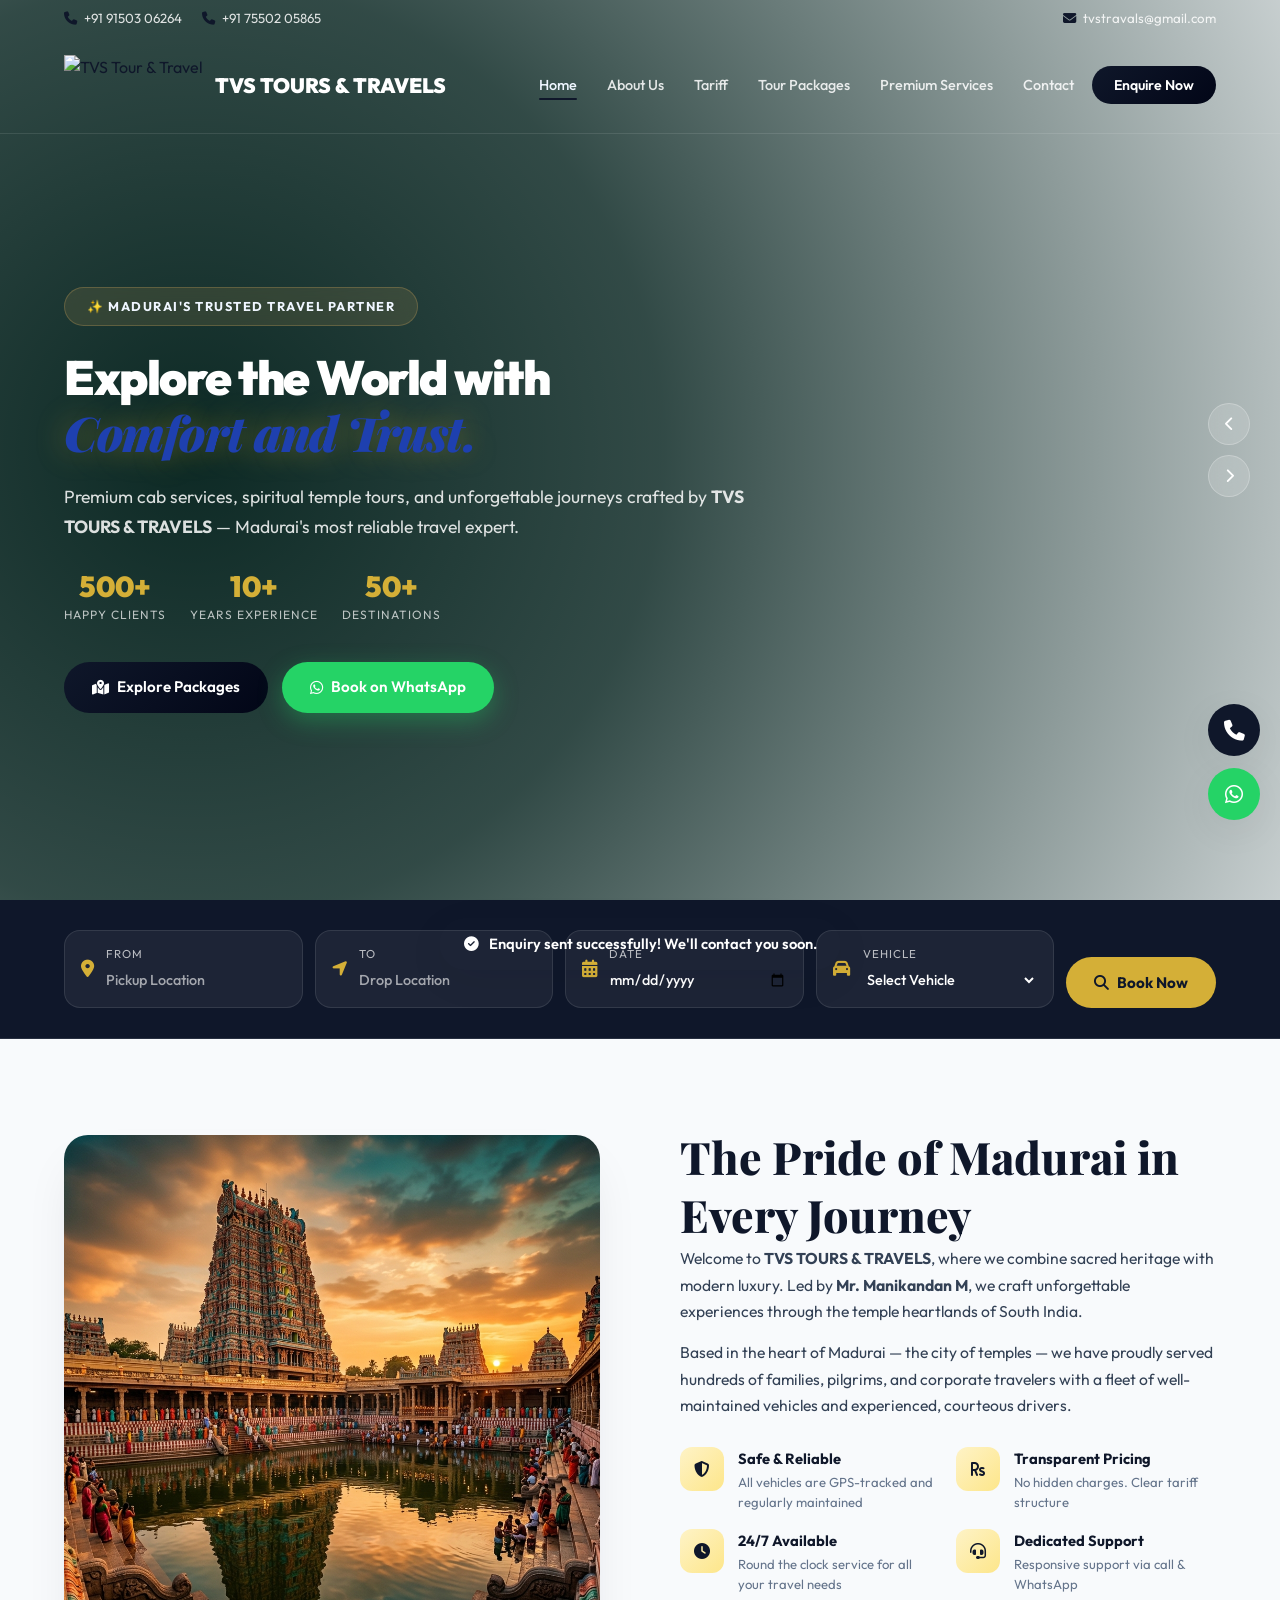
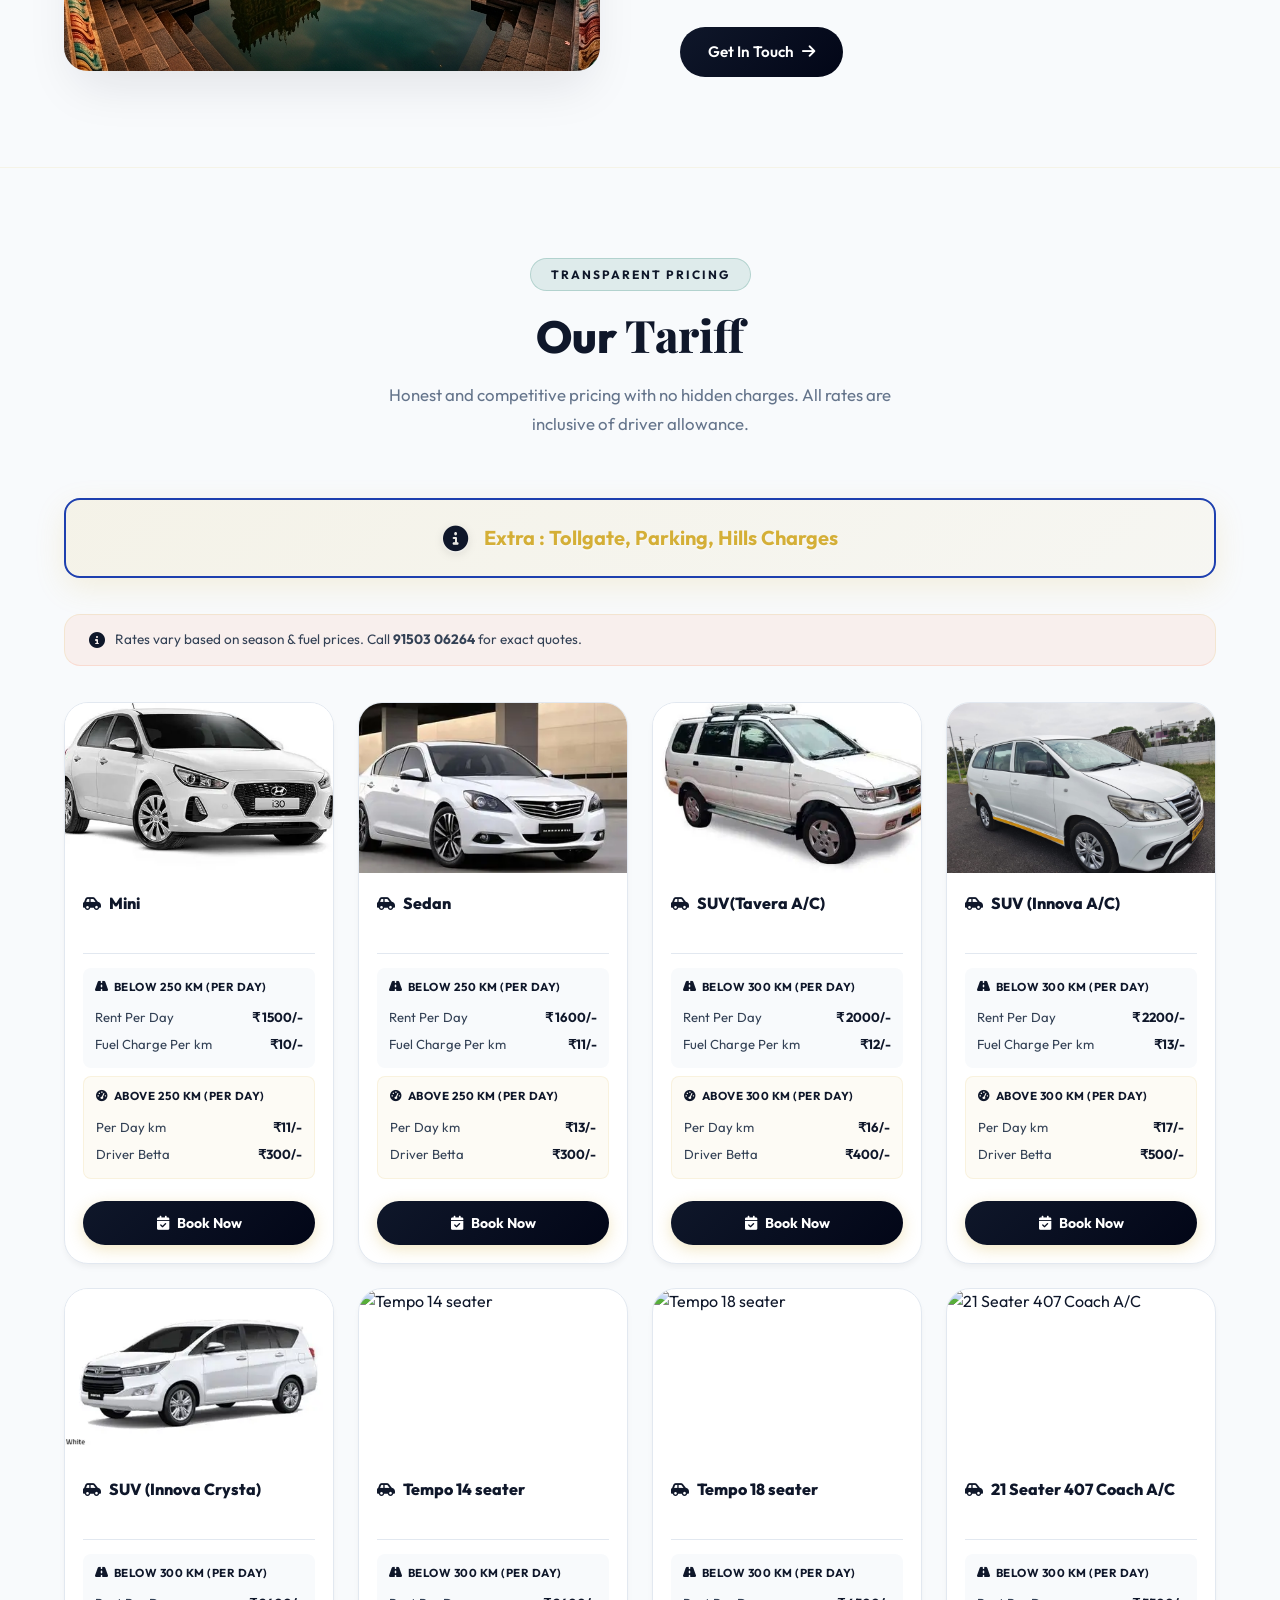
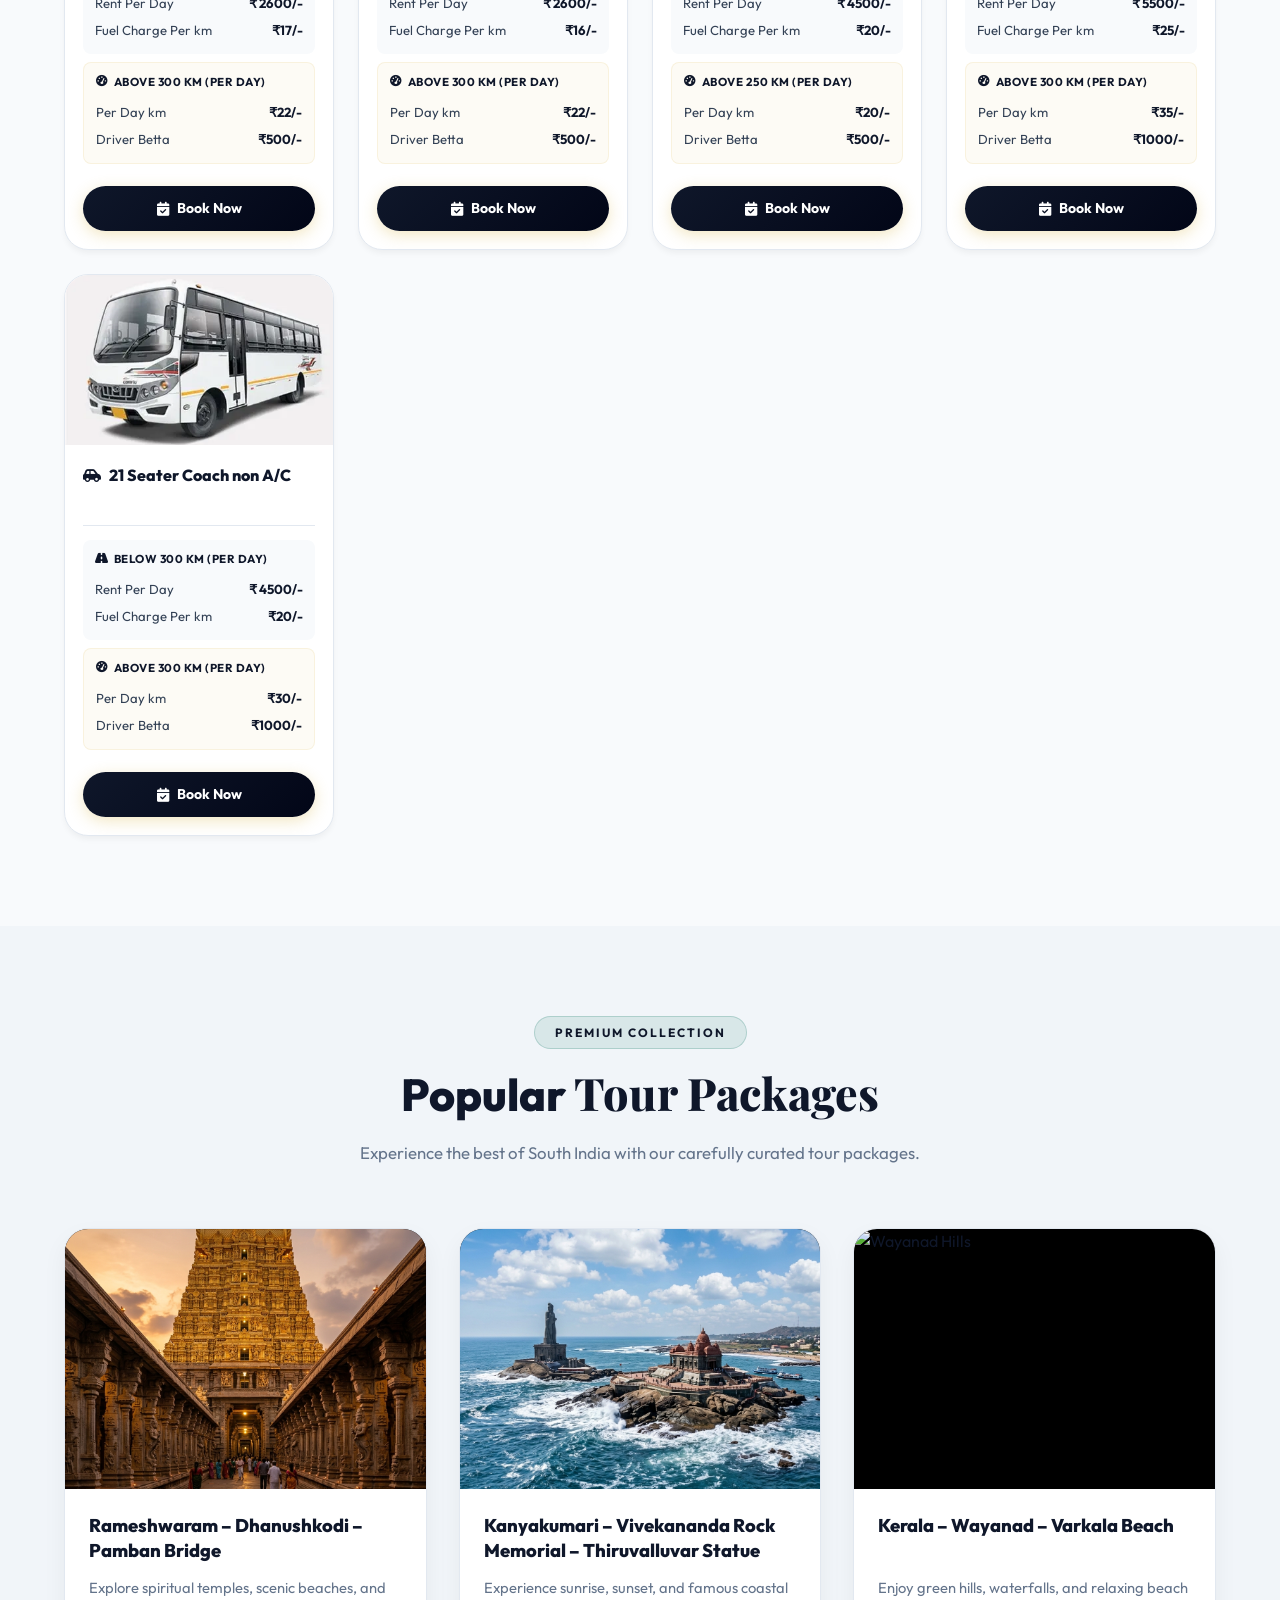
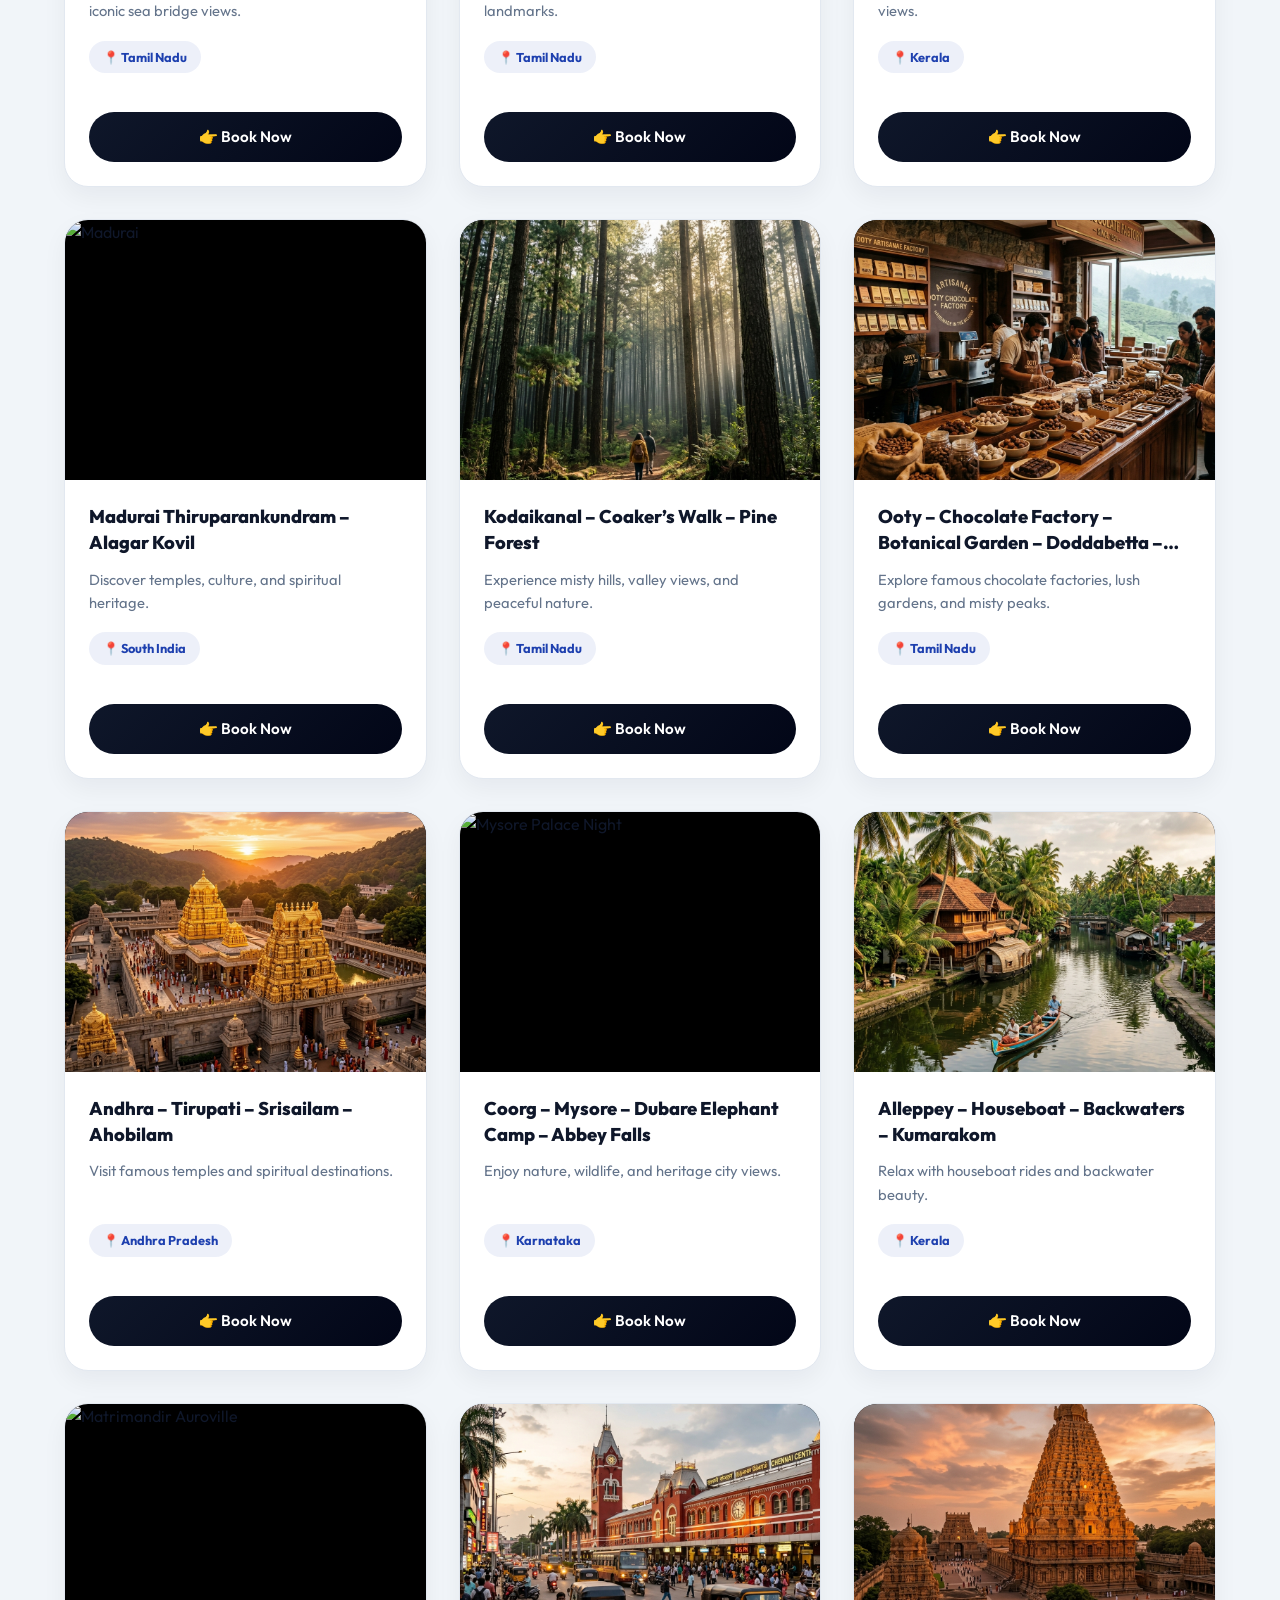
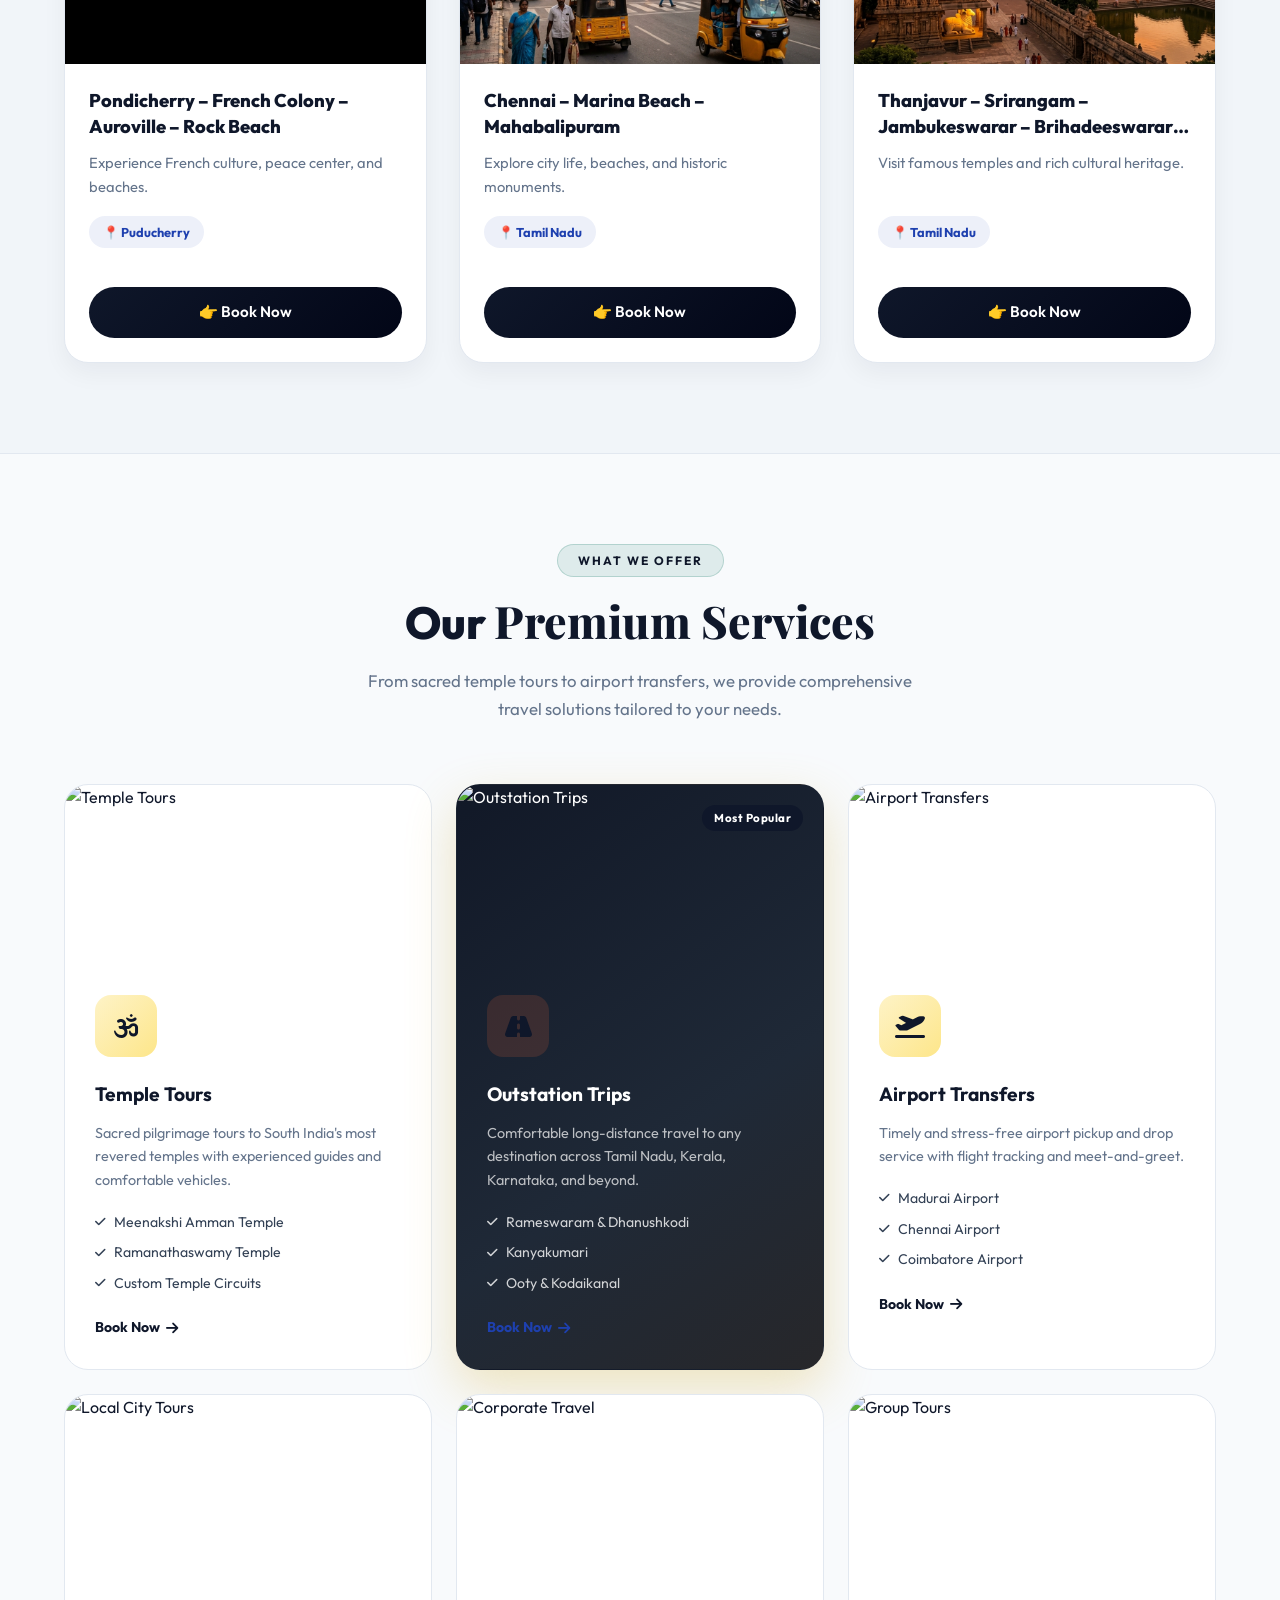
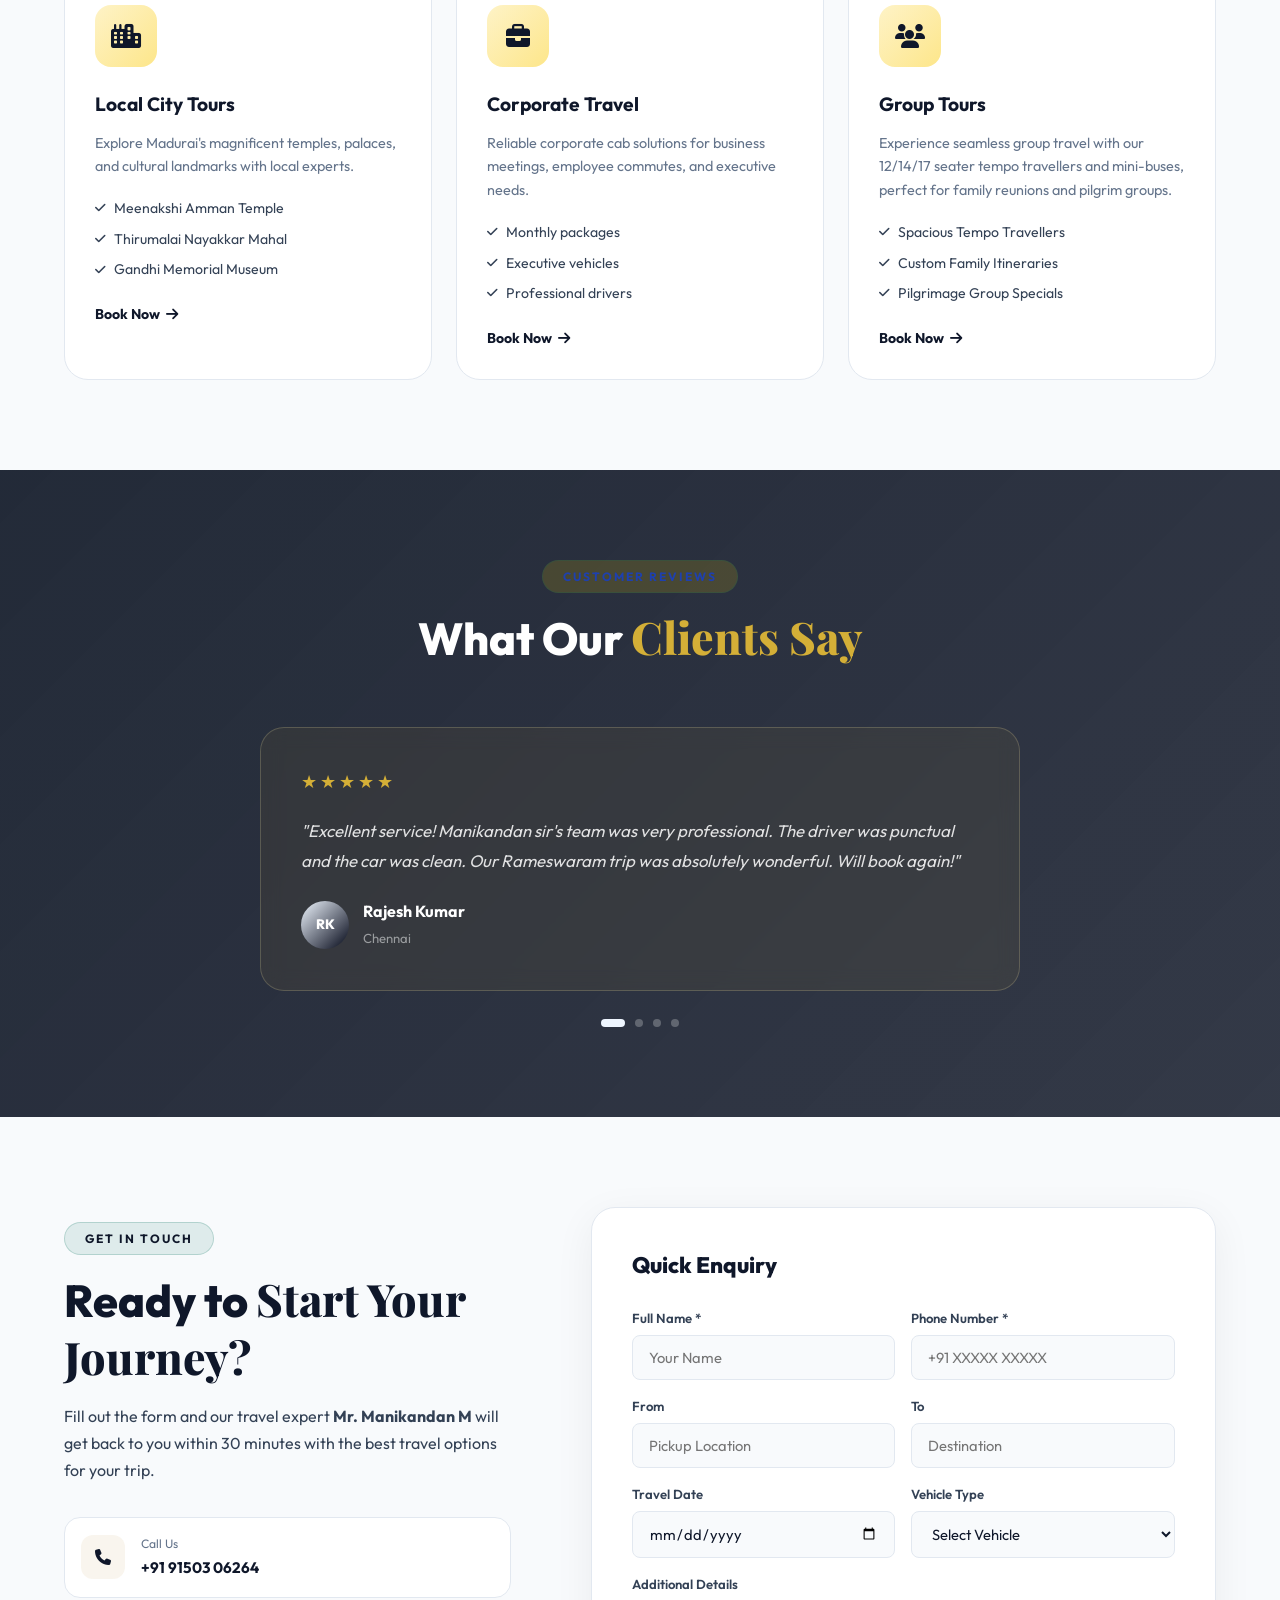
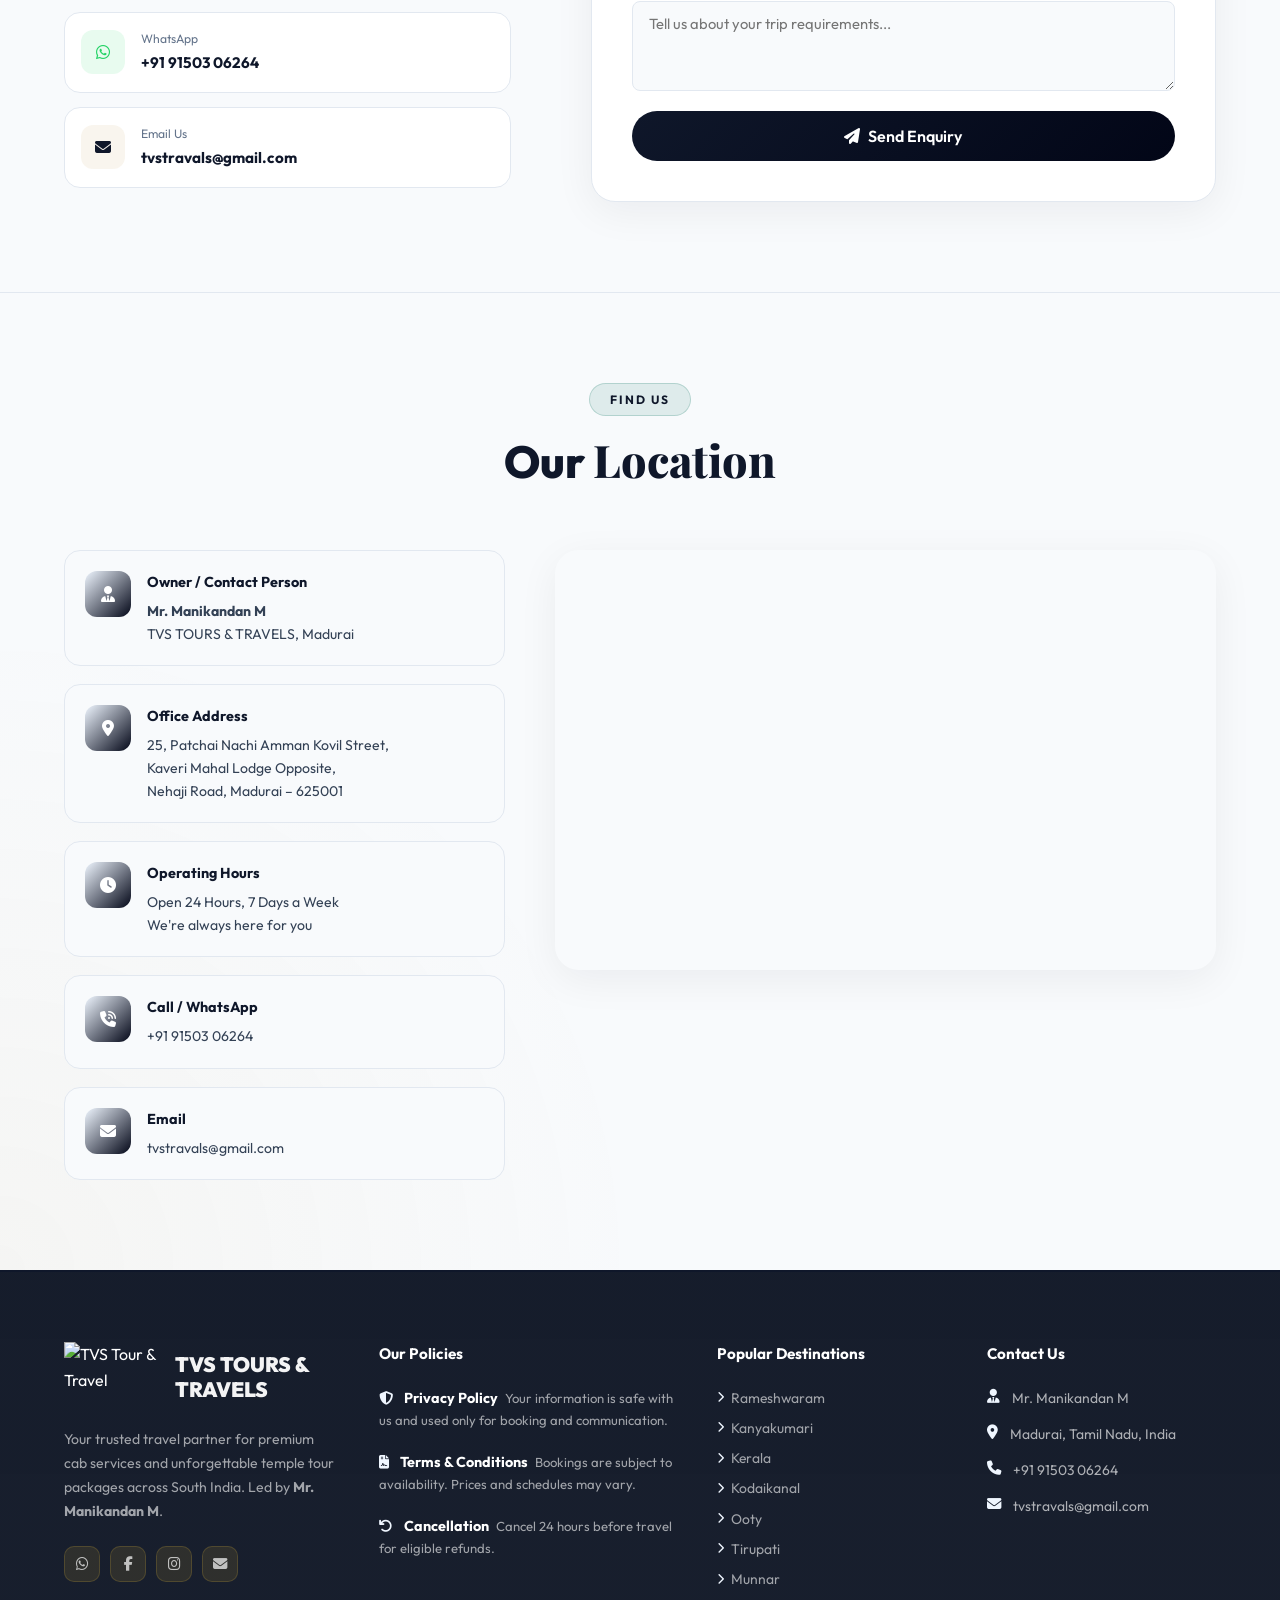
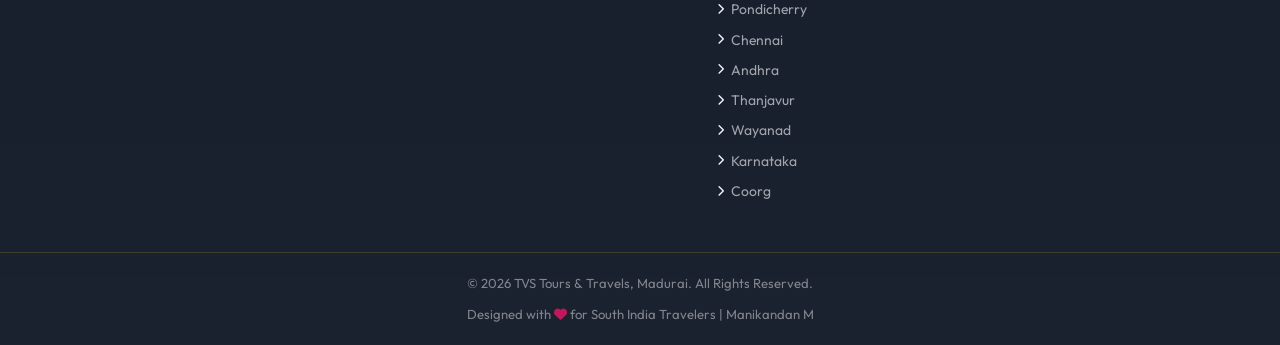
==== commit 505bb8b8: "Refined Tariff section: Implementation of mandatory 1-9 vehicle order, restoration of Notion images/" ====
--- a/index.html
+++ b/index.html
@@ -228,6 +228,7 @@
                   <option>Sedan (Dzire/Etios)</option>
                   <option>SUV (Innova/Xylo)</option>
                   <option>Tempo Traveller</option>
+                  <option>Non AC Coach Bus</option>
                 </select>
               </div>
             </div>
@@ -339,191 +340,184 @@
             >
           </div>
 
-          <!-- Vehicle Tariff Cards -->
           <div class="tariff-cards-grid" id="tariff-cards-container">
+            <!-- 1. Mini -->
             <div class="tariff-vehicle-card" id="tv-mini">
-              <div class="tvc-image">
-                <img
-                  src="https://images.unsplash.com/photo-1549317661-bd32c8ce0db2?w=500&q=80"
-                  alt="Mini Cab"
-                  loading="lazy"
-                />
-              </div>
+              <div class="tvc-image"><img src="images/tariff_mini_lux.png" alt="Mini Cab" /></div>
               <div class="tvc-body">
-                <h3 class="tvc-title">
-                  <i class="fas fa-car-side"></i> Mini Cab
-                </h3>
-                <p class="tvc-subtitle">
-                  Indica / Vista &nbsp;&bull;&nbsp; Upto 4 Passengers
-                </p>
+                <h3 class="tvc-title"><i class="fas fa-car-side"></i> Mini</h3>
+                <p class="tvc-subtitle">Indica / Vista &bull; 4+1 Seater</p>
                 <div class="tvc-tier">
-                  <div class="tvc-tier-label">
-                    <i class="fas fa-road"></i> Below 300 km / Day
-                  </div>
-                  <div class="tvc-row">
-                    <span>Rent Per Day</span
-                    ><strong id="mini-rent">&#8377;1,300</strong>
-                  </div>
-                  <div class="tvc-row">
-                    <span>Per KM Charge</span
-                    ><strong id="mini-km1">&#8377;8/km</strong>
-                  </div>
+                  <div class="tvc-tier-label"><i class="fas fa-road"></i> BELOW 250 KM (PER DAY)</div>
+                  <div class="tvc-row"><span>Rent Per Day</span><strong>&#8377; 1500/-</strong></div>
+                  <div class="tvc-row"><span>Fuel Charge Per km</span><strong>&#8377;10/-</strong></div>
                 </div>
                 <div class="tvc-tier tvc-tier-alt">
-                  <div class="tvc-tier-label">
-                    <i class="fas fa-tachometer-alt"></i> Above 300 km / Day
-                  </div>
-                  <div class="tvc-row">
-                    <span>Per KM Charge</span
-                    ><strong id="mini-km2">&#8377;11/km</strong>
-                  </div>
-                  <div class="tvc-row">
-                    <span>Driver Betta</span
-                    ><strong id="mini-driver">&#8377;200/day</strong>
-                  </div>
-                </div>
-                <a href="#enquiry" class="tvc-book-btn" id="tv-mini-btn"
-                  ><i class="fas fa-calendar-check"></i> Book Now</a
-                >
-              </div>
-            </div>
-
+                  <div class="tvc-tier-label"><i class="fas fa-tachometer-alt"></i> ABOVE 250 KM (PER DAY)</div>
+                  <div class="tvc-row"><span>Per Day km</span><strong>&#8377;11/-</strong></div>
+                  <div class="tvc-row"><span>Driver Betta</span><strong>&#8377;300/-</strong></div>
+                </div>
+                <a href="#enquiry" class="tvc-book-btn">Book Now</a>
+              </div>
+            </div>
+
+            <!-- 2. Sedan -->
             <div class="tariff-vehicle-card" id="tv-sedan">
-              <div class="tvc-image">
-                <img
-                  src="https://images.unsplash.com/photo-1485291571150-772bcfc10da5?w=500&q=80"
-                  alt="Sedan"
-                  loading="lazy"
-                />
-              </div>
+              <div class="tvc-image"><img src="images/tariff_sedan_lux.png" alt="Sedan" /></div>
               <div class="tvc-body">
                 <h3 class="tvc-title"><i class="fas fa-car"></i> Sedan</h3>
-                <p class="tvc-subtitle">
-                  Dzire / Etios &nbsp;&bull;&nbsp; Upto 4 Passengers
-                </p>
+                <p class="tvc-subtitle">Dzire / Etios &bull; 4+1 Seater</p>
                 <div class="tvc-tier">
-                  <div class="tvc-tier-label">
-                    <i class="fas fa-road"></i> Below 300 km / Day
-                  </div>
-                  <div class="tvc-row">
-                    <span>Rent Per Day</span
-                    ><strong id="sedan-rent">&#8377;1,500</strong>
-                  </div>
-                  <div class="tvc-row">
-                    <span>Per KM Charge</span
-                    ><strong id="sedan-km1">&#8377;9/km</strong>
-                  </div>
+                  <div class="tvc-tier-label"><i class="fas fa-road"></i> BELOW 250 KM (PER DAY)</div>
+                  <div class="tvc-row"><span>Rent Per Day</span><strong>&#8377; 1600/-</strong></div>
+                  <div class="tvc-row"><span>Fuel Charge Per km</span><strong>&#8377;11/-</strong></div>
                 </div>
                 <div class="tvc-tier tvc-tier-alt">
-                  <div class="tvc-tier-label">
-                    <i class="fas fa-tachometer-alt"></i> Above 300 km / Day
-                  </div>
-                  <div class="tvc-row">
-                    <span>Per KM Charge</span
-                    ><strong id="sedan-km2">&#8377;13/km</strong>
-                  </div>
-                  <div class="tvc-row">
-                    <span>Driver Betta</span
-                    ><strong id="sedan-driver">&#8377;250/day</strong>
-                  </div>
-                </div>
-                <a href="#enquiry" class="tvc-book-btn" id="tv-sedan-btn"
-                  ><i class="fas fa-calendar-check"></i> Book Now</a
-                >
-              </div>
-            </div>
-
-            <div class="tariff-vehicle-card" id="tv-suv">
-              <div class="tvc-image">
-                <img
-                  src="https://images.unsplash.com/photo-1553440569-bcc63803a83d?w=500&q=80"
-                  alt="SUV"
-                  loading="lazy"
-                />
-              </div>
+                  <div class="tvc-tier-label"><i class="fas fa-tachometer-alt"></i> ABOVE 250 KM (PER DAY)</div>
+                  <div class="tvc-row"><span>Per Day km</span><strong>&#8377;13/-</strong></div>
+                  <div class="tvc-row"><span>Driver Betta</span><strong>&#8377;300/-</strong></div>
+                </div>
+                <a href="#enquiry" class="tvc-book-btn">Book Now</a>
+              </div>
+            </div>
+
+            <!-- 3. SUV (Tavera A/C) -->
+            <div class="tariff-vehicle-card" id="tv-tavera">
+              <div class="tvc-image"><img src="images/tariff_tavera_lux.png" alt="SUV Tavera" /></div>
               <div class="tvc-body">
-                <h3 class="tvc-title">
-                  <i class="fas fa-shuttle-van"></i> SUV / MUV
-                </h3>
-                <p class="tvc-subtitle">
-                  Innova / Xylo / Tavera &nbsp;&bull;&nbsp; Upto 7 Passengers
-                </p>
+                <h3 class="tvc-title"><i class="fas fa-shuttle-van"></i> SUV(Tavera A/C)</h3>
+                <p class="tvc-subtitle">Upto 7 Passengers &bull; Reliable</p>
                 <div class="tvc-tier">
-                  <div class="tvc-tier-label">
-                    <i class="fas fa-road"></i> Below 300 km / Day
-                  </div>
-                  <div class="tvc-row">
-                    <span>Rent Per Day</span
-                    ><strong id="suv-rent">&#8377;1,800</strong>
-                  </div>
-                  <div class="tvc-row">
-                    <span>Per KM Charge</span
-                    ><strong id="suv-km1">&#8377;11/km</strong>
-                  </div>
+                  <div class="tvc-tier-label"><i class="fas fa-road"></i> BELOW 300 KM (PER DAY)</div>
+                  <div class="tvc-row"><span>Rent Per Day</span><strong>&#8377; 2000/-</strong></div>
+                  <div class="tvc-row"><span>Fuel Charge Per km</span><strong>&#8377;12/-</strong></div>
                 </div>
                 <div class="tvc-tier tvc-tier-alt">
-                  <div class="tvc-tier-label">
-                    <i class="fas fa-tachometer-alt"></i> Above 300 km / Day
-                  </div>
-                  <div class="tvc-row">
-                    <span>Per KM Charge</span
-                    ><strong id="suv-km2">&#8377;16/km</strong>
-                  </div>
-                  <div class="tvc-row">
-                    <span>Driver Betta</span
-                    ><strong id="suv-driver">&#8377;300/day</strong>
-                  </div>
-                </div>
-                <a href="#enquiry" class="tvc-book-btn" id="tv-suv-btn"
-                  ><i class="fas fa-calendar-check"></i> Book Now</a
-                >
-              </div>
-            </div>
-
-            <div class="tariff-vehicle-card" id="tv-tempo">
-              <div class="tvc-image">
-                <img
-                  src="https://images.unsplash.com/photo-1544620347-c4fd4a3d5957?w=500&q=80"
-                  alt="Tempo Traveller"
-                  loading="lazy"
-                />
-              </div>
+                  <div class="tvc-tier-label"><i class="fas fa-tachometer-alt"></i> ABOVE 300 KM (PER DAY)</div>
+                  <div class="tvc-row"><span>Per Day km</span><strong>&#8377;16/-</strong></div>
+                  <div class="tvc-row"><span>Driver Betta</span><strong>&#8377;400/-</strong></div>
+                </div>
+                <a href="#enquiry" class="tvc-book-btn">Book Now</a>
+              </div>
+            </div>
+
+            <!-- 4. SUV (Innova A/C) -->
+            <div class="tariff-vehicle-card" id="tv-innova">
+              <div class="tvc-image"><img src="images/tariff_innova_ac_lux.png" alt="SUV Innova" /></div>
               <div class="tvc-body">
-                <h3 class="tvc-title">
-                  <i class="fas fa-bus"></i> Tempo Traveller
-                </h3>
-                <p class="tvc-subtitle">
-                  12 / 14 / 17 Seater &nbsp;&bull;&nbsp; Upto 17 Passengers
-                </p>
+                <h3 class="tvc-title"><i class="fas fa-shuttle-van"></i> SUV (Innova A/C)</h3>
+                <p class="tvc-subtitle">Upto 7 Passengers &bull; Comfort</p>
                 <div class="tvc-tier">
-                  <div class="tvc-tier-label">
-                    <i class="fas fa-road"></i> Below 300 km / Day
-                  </div>
-                  <div class="tvc-row">
-                    <span>Rent Per Day</span
-                    ><strong id="tempo-rent">&#8377;2,500</strong>
-                  </div>
-                  <div class="tvc-row">
-                    <span>Per KM Charge</span
-                    ><strong id="tempo-km1">&#8377;16/km</strong>
-                  </div>
+                  <div class="tvc-tier-label"><i class="fas fa-road"></i> BELOW 300 KM (PER DAY)</div>
+                  <div class="tvc-row"><span>Rent Per Day</span><strong>&#8377; 2200/-</strong></div>
+                  <div class="tvc-row"><span>Fuel Charge Per km</span><strong>&#8377;13/-</strong></div>
                 </div>
                 <div class="tvc-tier tvc-tier-alt">
-                  <div class="tvc-tier-label">
-                    <i class="fas fa-tachometer-alt"></i> Above 300 km / Day
-                  </div>
-                  <div class="tvc-row">
-                    <span>Per KM Charge</span
-                    ><strong id="tempo-km2">&#8377;20/km</strong>
-                  </div>
-                  <div class="tvc-row">
-                    <span>Driver Betta</span
-                    ><strong id="tempo-driver">&#8377;400/day</strong>
-                  </div>
-                </div>
-                <a href="#enquiry" class="tvc-book-btn" id="tv-tempo-btn"
-                  ><i class="fas fa-calendar-check"></i> Book Now</a
-                >
+                  <div class="tvc-tier-label"><i class="fas fa-tachometer-alt"></i> ABOVE 300 KM (PER DAY)</div>
+                  <div class="tvc-row"><span>Per Day km</span><strong>&#8377;17/-</strong></div>
+                  <div class="tvc-row"><span>Driver Betta</span><strong>&#8377;500/-</strong></div>
+                </div>
+                <a href="#enquiry" class="tvc-book-btn">Book Now</a>
+              </div>
+            </div>
+
+            <!-- 5. SUV (Innova Crysta) -->
+            <div class="tariff-vehicle-card" id="tv-crysta">
+              <div class="tvc-image"><img src="images/tariff_innova_crysta_lux.png" alt="Innova Crysta" /></div>
+              <div class="tvc-body">
+                <h3 class="tvc-title"><i class="fas fa-gem"></i> SUV (Innova Crysta)</h3>
+                <p class="tvc-subtitle">Upto 7 Passengers &bull; Premium</p>
+                <div class="tvc-tier">
+                  <div class="tvc-tier-label"><i class="fas fa-road"></i> BELOW 300 KM (PER DAY)</div>
+                  <div class="tvc-row"><span>Rent Per Day</span><strong>&#8377; 2600/-</strong></div>
+                  <div class="tvc-row"><span>Fuel Charge Per km</span><strong>&#8377;17/-</strong></div>
+                </div>
+                <div class="tvc-tier tvc-tier-alt">
+                  <div class="tvc-tier-label"><i class="fas fa-tachometer-alt"></i> ABOVE 300 KM (PER DAY)</div>
+                  <div class="tvc-row"><span>Per Day km</span><strong>&#8377;22/-</strong></div>
+                  <div class="tvc-row"><span>Driver Betta</span><strong>&#8377;500/-</strong></div>
+                </div>
+                <a href="#enquiry" class="tvc-book-btn">Book Now</a>
+              </div>
+            </div>
+
+            <!-- 6. Tempo 14 seater -->
+            <div class="tariff-vehicle-card" id="tv-tempo-14">
+              <div class="tvc-image"><img src="images/tariff_tempo_14_lux.png" alt="Tempo 14 Seater" /></div>
+              <div class="tvc-body">
+                <h3 class="tvc-title"><i class="fas fa-bus"></i> Tempo 14 seater</h3>
+                <p class="tvc-subtitle">Upto 14 Passengers &bull; Group</p>
+                <div class="tvc-tier">
+                  <div class="tvc-tier-label"><i class="fas fa-road"></i> BELOW 300 KM (PER DAY)</div>
+                  <div class="tvc-row"><span>Rent Per Day</span><strong>&#8377; 2600/-</strong></div>
+                  <div class="tvc-row"><span>Fuel Charge Per km</span><strong>&#8377;16/-</strong></div>
+                </div>
+                <div class="tvc-tier tvc-tier-alt">
+                  <div class="tvc-tier-label"><i class="fas fa-tachometer-alt"></i> ABOVE 300 KM (PER DAY)</div>
+                  <div class="tvc-row"><span>Per Day km</span><strong>&#8377;22/-</strong></div>
+                  <div class="tvc-row"><span>Driver Betta</span><strong>&#8377;500/-</strong></div>
+                </div>
+                <a href="#enquiry" class="tvc-book-btn">Book Now</a>
+              </div>
+            </div>
+
+            <!-- 7. Tempo 18 seater -->
+            <div class="tariff-vehicle-card" id="tv-tempo-18">
+              <div class="tvc-image"><img src="images/tariff_tempo_18_lux.png" alt="Tempo 18 Seater" /></div>
+              <div class="tvc-body">
+                <h3 class="tvc-title"><i class="fas fa-bus"></i> Tempo 18 seater</h3>
+                <p class="tvc-subtitle">Upto 18 Passengers &bull; Large Group</p>
+                <div class="tvc-tier">
+                  <div class="tvc-tier-label"><i class="fas fa-road"></i> BELOW 300 KM (PER DAY)</div>
+                  <div class="tvc-row"><span>Rent Per Day</span><strong>&#8377; 2600/-</strong></div>
+                  <div class="tvc-row"><span>Fuel Charge Per km</span><strong>&#8377;16/-</strong></div>
+                </div>
+                <div class="tvc-tier tvc-tier-alt">
+                  <div class="tvc-tier-label"><i class="fas fa-tachometer-alt"></i> ABOVE 300 KM (PER DAY)</div>
+                  <div class="tvc-row"><span>Per Day km</span><strong>&#8377;22/-</strong></div>
+                  <div class="tvc-row"><span>Driver Betta</span><strong>&#8377;500/-</strong></div>
+                </div>
+                <a href="#enquiry" class="tvc-book-btn">Book Now</a>
+              </div>
+            </div>
+
+            <!-- 8. 21 Seater 407 Coach A/C -->
+            <div class="tariff-vehicle-card" id="tv-coach-ac">
+              <div class="tvc-image"><img src="images/tariff_coach_ac_lux.png" alt="Coach 407 A/C" /></div>
+              <div class="tvc-body">
+                <h3 class="tvc-title"><i class="fas fa-bus-alt"></i> 21  Seater 407 Coach A/C</h3>
+                <p class="tvc-subtitle">Upto 21 Passengers &bull; Luxury</p>
+                <div class="tvc-tier">
+                  <div class="tvc-tier-label"><i class="fas fa-road"></i> BELOW 300 KM (PER DAY)</div>
+                  <div class="tvc-row"><span>Rent Per Day</span><strong>&#8377; 5500/-</strong></div>
+                  <div class="tvc-row"><span>Fuel Charge Per km</span><strong>&#8377;25/-</strong></div>
+                </div>
+                <div class="tvc-tier tvc-tier-alt">
+                  <div class="tvc-tier-label"><i class="fas fa-tachometer-alt"></i> ABOVE 300 KM (PER DAY)</div>
+                  <div class="tvc-row"><span>Per Day km</span><strong>&#8377;35/-</strong></div>
+                  <div class="tvc-row"><span>Driver Betta</span><strong>&#8377;1000/-</strong></div>
+                </div>
+                <a href="#enquiry" class="tvc-book-btn">Book Now</a>
+              </div>
+            </div>
+
+            <!-- 9. 21 Seater Coach non A/C -->
+            <div class="tariff-vehicle-card" id="tv-coach-nonac">
+              <div class="tvc-image"><img src="images/tariff_coach_nonac_lux.png" alt="Coach Non A/C" /></div>
+              <div class="tvc-body">
+                <h3 class="tvc-title"><i class="fas fa-bus-alt"></i> 21 Seater Coach non A/C</h3>
+                <p class="tvc-subtitle">Upto 21 Passengers &bull; Affordable</p>
+                <div class="tvc-tier">
+                  <div class="tvc-tier-label"><i class="fas fa-road"></i> BELOW 300 KM (PER DAY)</div>
+                  <div class="tvc-row"><span>Rent Per Day</span><strong>&#8377; 4500/-</strong></div>
+                  <div class="tvc-row"><span>Fuel Charge Per km</span><strong>&#8377;20/-</strong></div>
+                </div>
+                <div class="tvc-tier tvc-tier-alt">
+                  <div class="tvc-tier-label"><i class="fas fa-tachometer-alt"></i> ABOVE 300 KM (PER DAY)</div>
+                  <div class="tvc-row"><span>Per Day km</span><strong>&#8377;30/-</strong></div>
+                  <div class="tvc-row"><span>Driver Betta</span><strong>&#8377;1000/-</strong></div>
+                </div>
+                <a href="#enquiry" class="tvc-book-btn">Book Now</a>
               </div>
             </div>
           </div>
@@ -617,11 +611,11 @@
               </div>
             </div>
 
-            <!-- 4. TVM & Madurai -->
+            <!-- 4. Madurai Temples -->
             <div class="package-card" id="pkg-4">
               <div class="package-image card-slider">
                 <div class="slider-track">
-                  <img src="images/pkg_temple.png" alt="Thiruvananthapuram" class="card-slide active" />
+                  <img src="images/pkg_temple.png" alt="Madurai" class="card-slide active" />
                   <img src="images/svc_temple.png" alt="Thiruparankundram" class="card-slide" />
                   <img src="images/svc_local.png" alt="Alagar Kovil" class="card-slide" />
                 </div>
@@ -631,13 +625,13 @@
                 </div>
               </div>
               <div class="package-info">
-                <h3>Thiruvananthapuram – Madurai Thiruparankundram – Alagar Kovil</h3>
+                <h3>Madurai Thiruparankundram – Alagar Kovil</h3>
                 <p>Discover temples, culture, and spiritual heritage.</p>
                 <div class="package-highlights">
                   <span>📍 South India</span>
                 </div>
                 <div class="package-footer">
-                  <a href="#enquiry" class="btn btn-primary btn-block" onclick="document.getElementById('enq-to').value='Thiruvananthapuram – Madurai Thiruparankundram – Alagar Kovil';">👉 Book Now</a>
+                  <a href="#enquiry" class="btn btn-primary btn-block" onclick="document.getElementById('enq-to').value='Madurai Thiruparankundram – Alagar Kovil';">👉 Book Now</a>
                 </div>
               </div>
             </div>
@@ -696,9 +690,9 @@
             <div class="package-card" id="pkg-7">
               <div class="package-image card-slider">
                 <div class="slider-track">
-                  <img src="images/pkg_tirupati.png" alt="Tirupati Balaji" class="card-slide active" />
-                  <img src="images/pkg_andhra.png" alt="Srisailam Temple" class="card-slide" />
-                  <img src="images/pkg_rameswaram.png" alt="Ahobilam Shrine" class="card-slide" />
+                  <img src="images/pkg_andhra_tirupati.png" alt="Tirupati Balaji" class="card-slide active" />
+                  <img src="images/pkg_andhra_srisailam.png" alt="Srisailam Mallikarjuna Swamy" class="card-slide" />
+                  <img src="images/pkg_andhra_ahobilam.png" alt="Ahobilam Narasimha Swamy" class="card-slide" />
                 </div>
                 <div class="slider-controls">
                   <button class="slider-btn prev"><i class="fas fa-chevron-left"></i></button>
@@ -821,9 +815,9 @@
             <div class="package-card" id="pkg-12">
               <div class="package-image card-slider">
                 <div class="slider-track">
-                  <img src="images/pkg_thanjavur.png" alt="Thanjavur Big Temple" class="card-slide active" />
-                  <img src="images/svc_temple.png" alt="Srirangam Temple" class="card-slide" />
-                  <img src="images/svc_local.png" alt="Kumbakonam Temple" class="card-slide" />
+                  <img src="images/pkg_thanjavur_periya.png" alt="Thanjavur Periya Kovil" class="card-slide active" />
+                  <img src="images/pkg_srirangam_temple.png" alt="Srirangam Temple" class="card-slide" />
+                  <img src="images/pkg_brihadeeswarar_alt.png" alt="Brihadeeswarar Temple" class="card-slide" />
                 </div>
                 <div class="slider-controls">
                   <button class="slider-btn prev"><i class="fas fa-chevron-left"></i></button>
@@ -1227,6 +1221,7 @@
                       <option>Sedan (Dzire/Etios)</option>
                       <option>SUV (Innova/Xylo)</option>
                       <option>Tempo Traveller</option>
+                      <option>Non AC Coach Bus</option>
                     </select>
                   </div>
                 </div>
--- a/style.css
+++ b/style.css
@@ -665,10 +665,11 @@
    QUICK BOOKING BAR
    ============================================= */
 .quick-book {
-  background: var(--secondary);
+  background: var(--primary);
   padding: 30px 0;
   position: relative;
   z-index: 10;
+  border-bottom: 1px solid rgba(255, 255, 255, 0.1);
 }
 .quick-book-grid {
   display: grid;
@@ -686,7 +687,7 @@
   padding: 14px 16px;
 }
 .quick-item > i {
-  color: var(--primary);
+  color: var(--secondary);
   font-size: 1.1rem;
   flex-shrink: 0;
 }
@@ -697,7 +698,7 @@
 .quick-item label {
   display: block;
   font-size: 0.72rem;
-  color: rgba(255, 255, 255, 0.5);
+  color: rgba(255, 255, 255, 0.7);
   text-transform: uppercase;
   letter-spacing: 1px;
   margin-bottom: 4px;
@@ -714,15 +715,24 @@
   padding: 0;
 }
 .quick-item select option {
-  background: var(--secondary);
+  background: var(--primary);
   color: #fff;
 }
 .quick-item input::placeholder {
-  color: rgba(255, 255, 255, 0.4);
+  color: rgba(255, 255, 255, 0.6);
 }
 .book-now-btn {
   white-space: nowrap;
   padding: 16px 28px;
+  background: var(--secondary);
+  color: var(--primary);
+  font-weight: 700;
+}
+.book-now-btn:hover {
+  background: #fff;
+  color: var(--primary);
+  transform: translateY(-3px);
+  box-shadow: 0 10px 25px rgba(212, 175, 55, 0.4);
 }
 
 /* =============================================
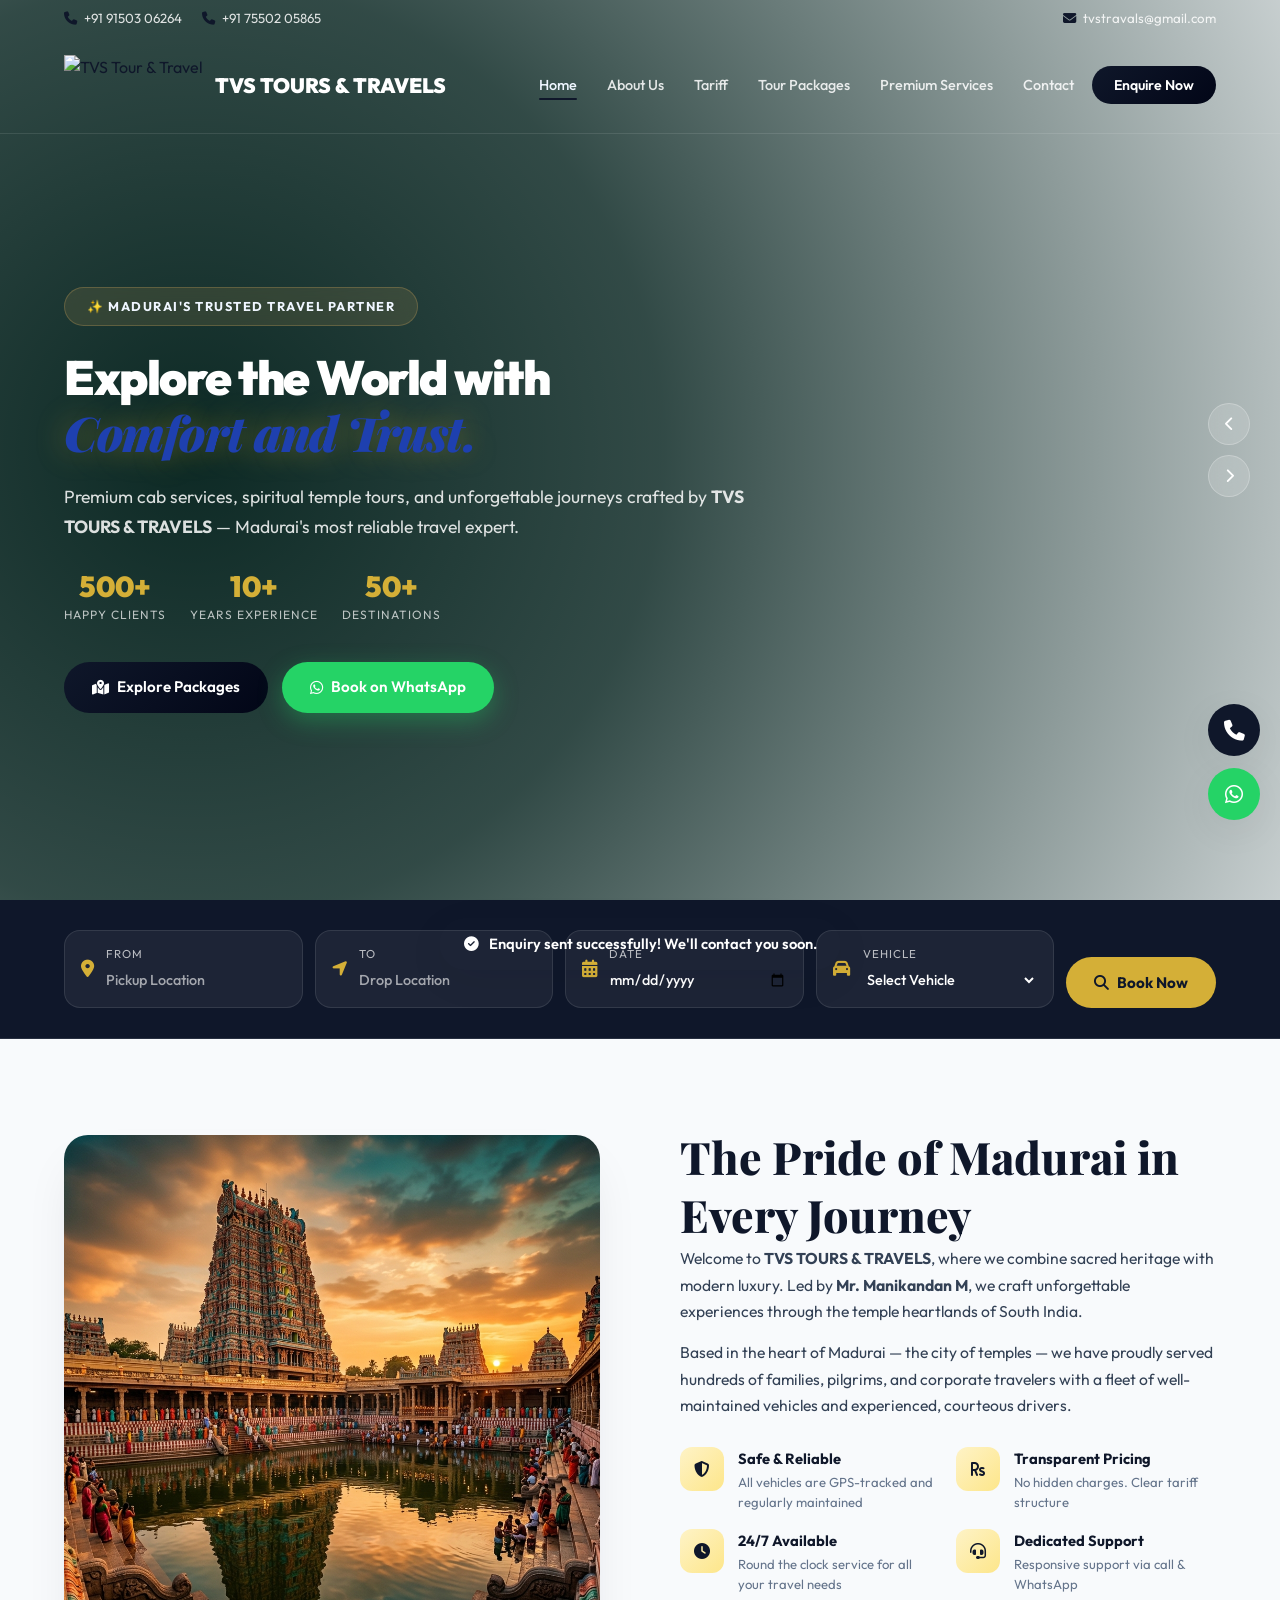
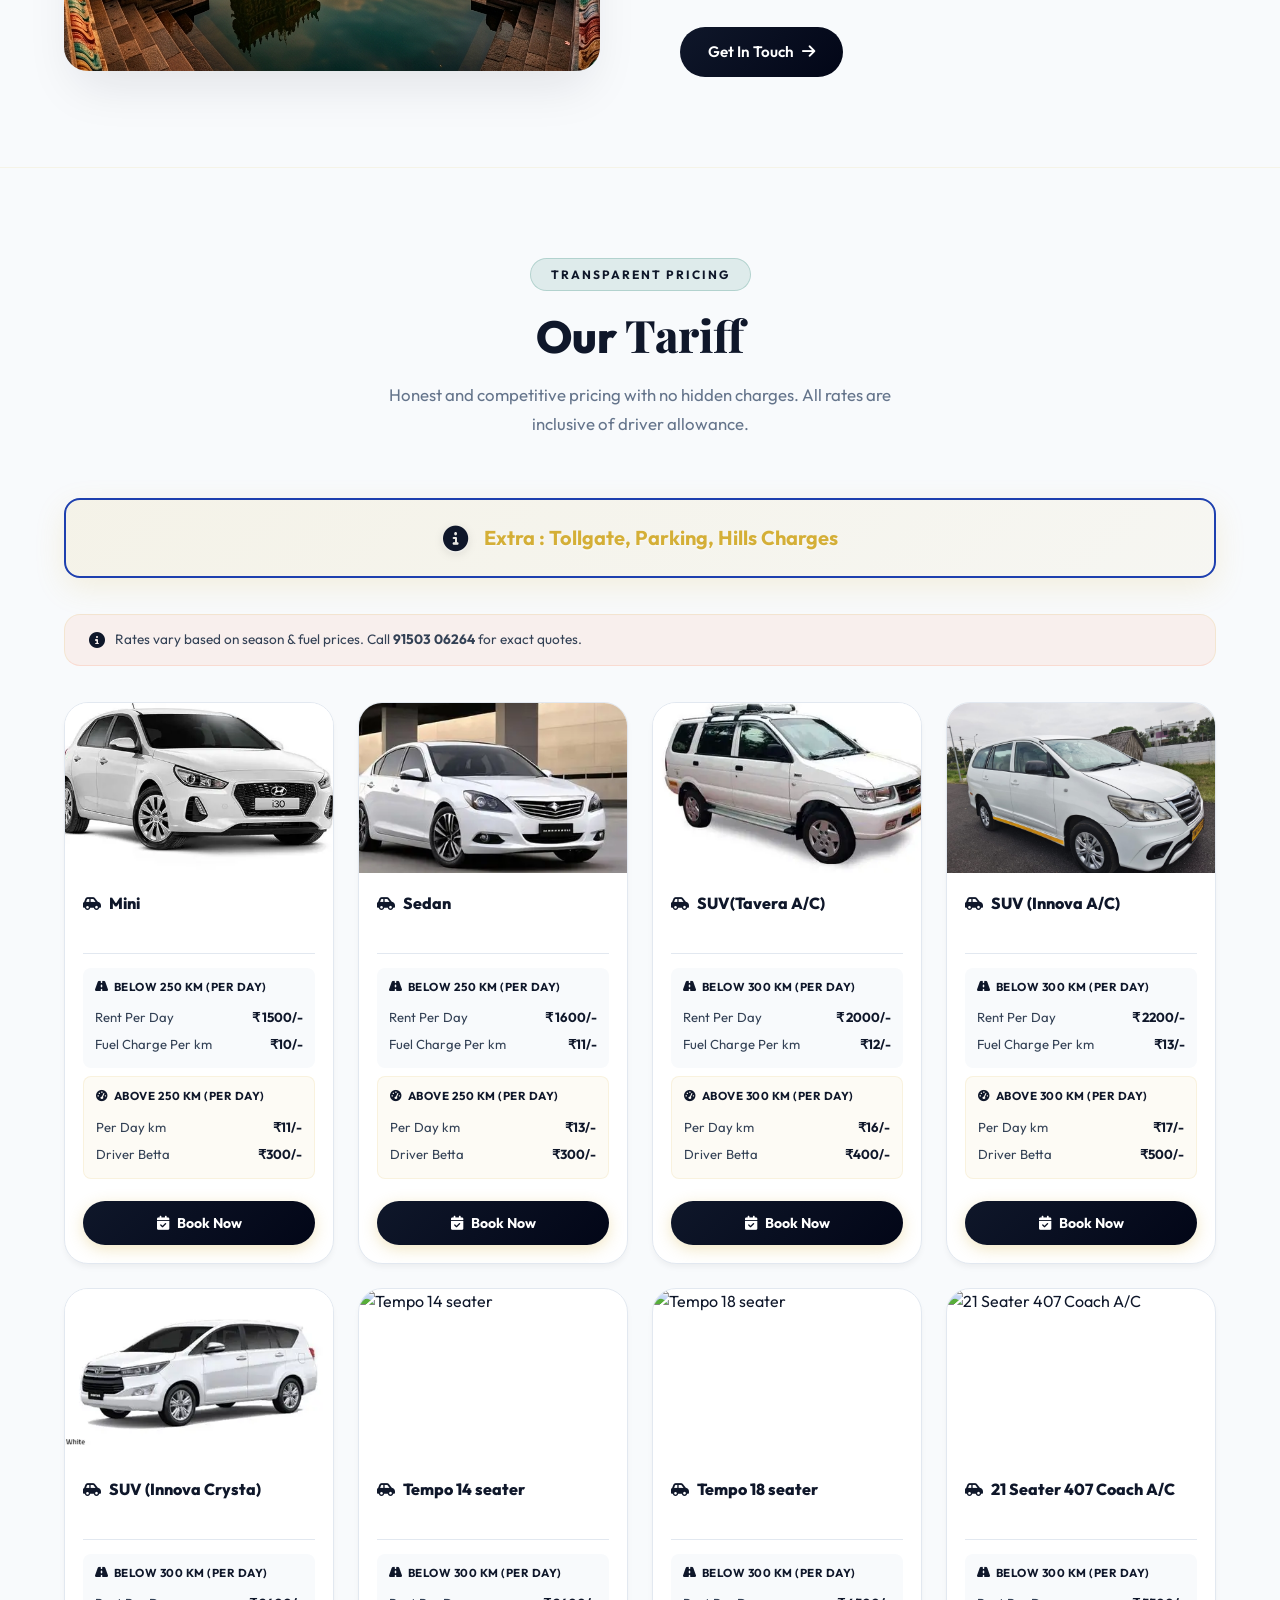
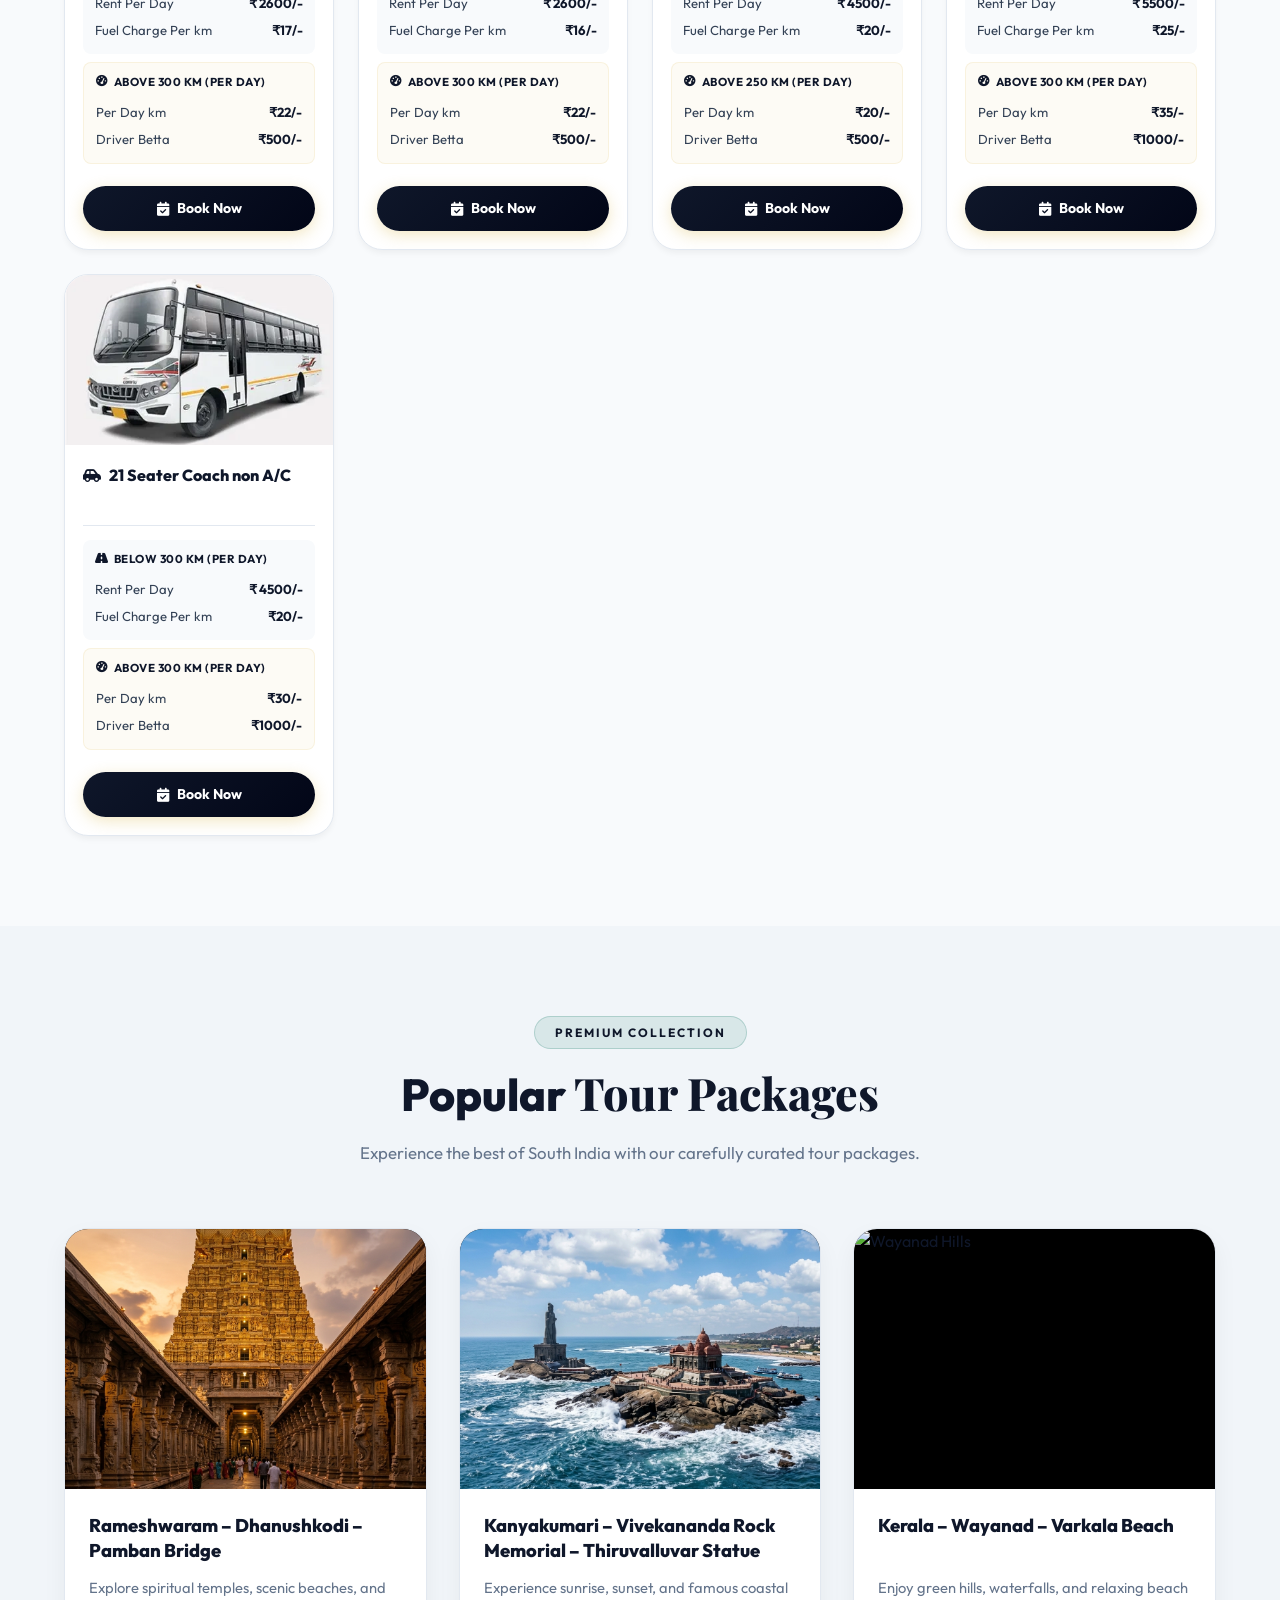
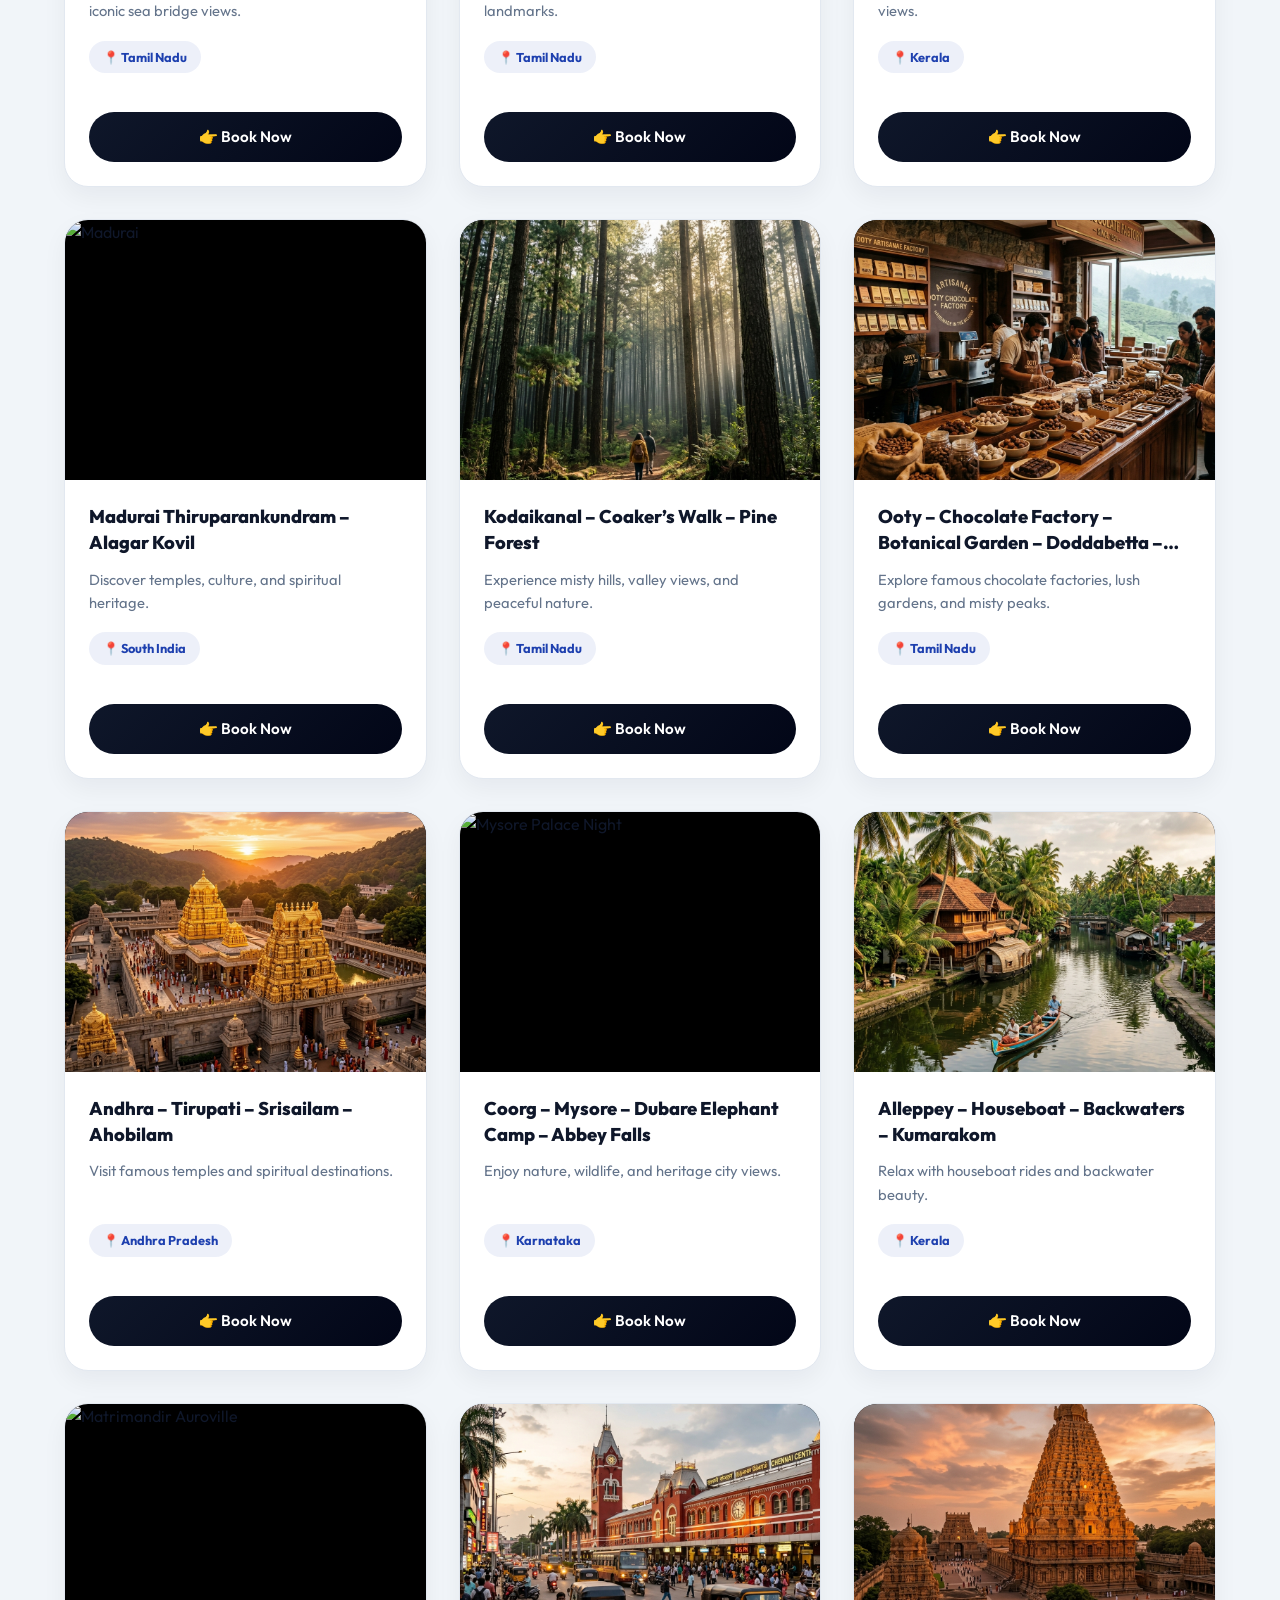
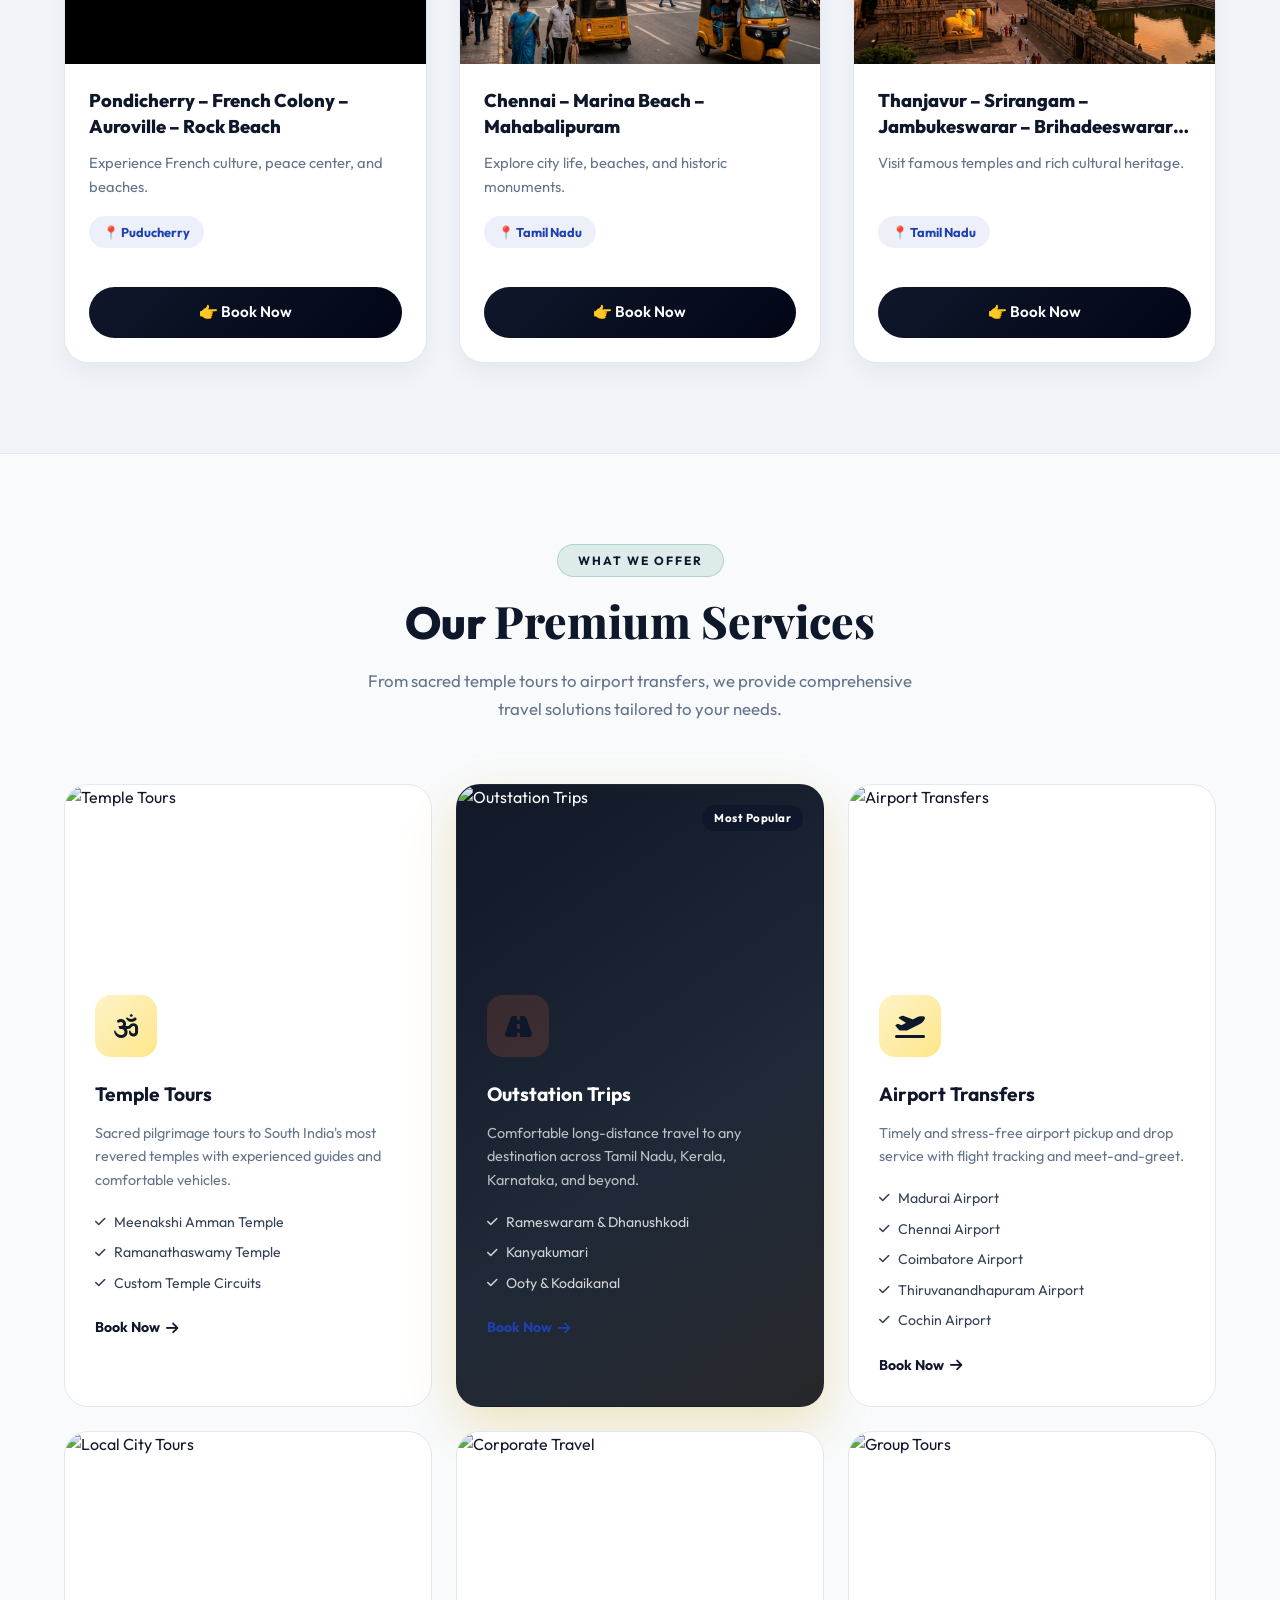
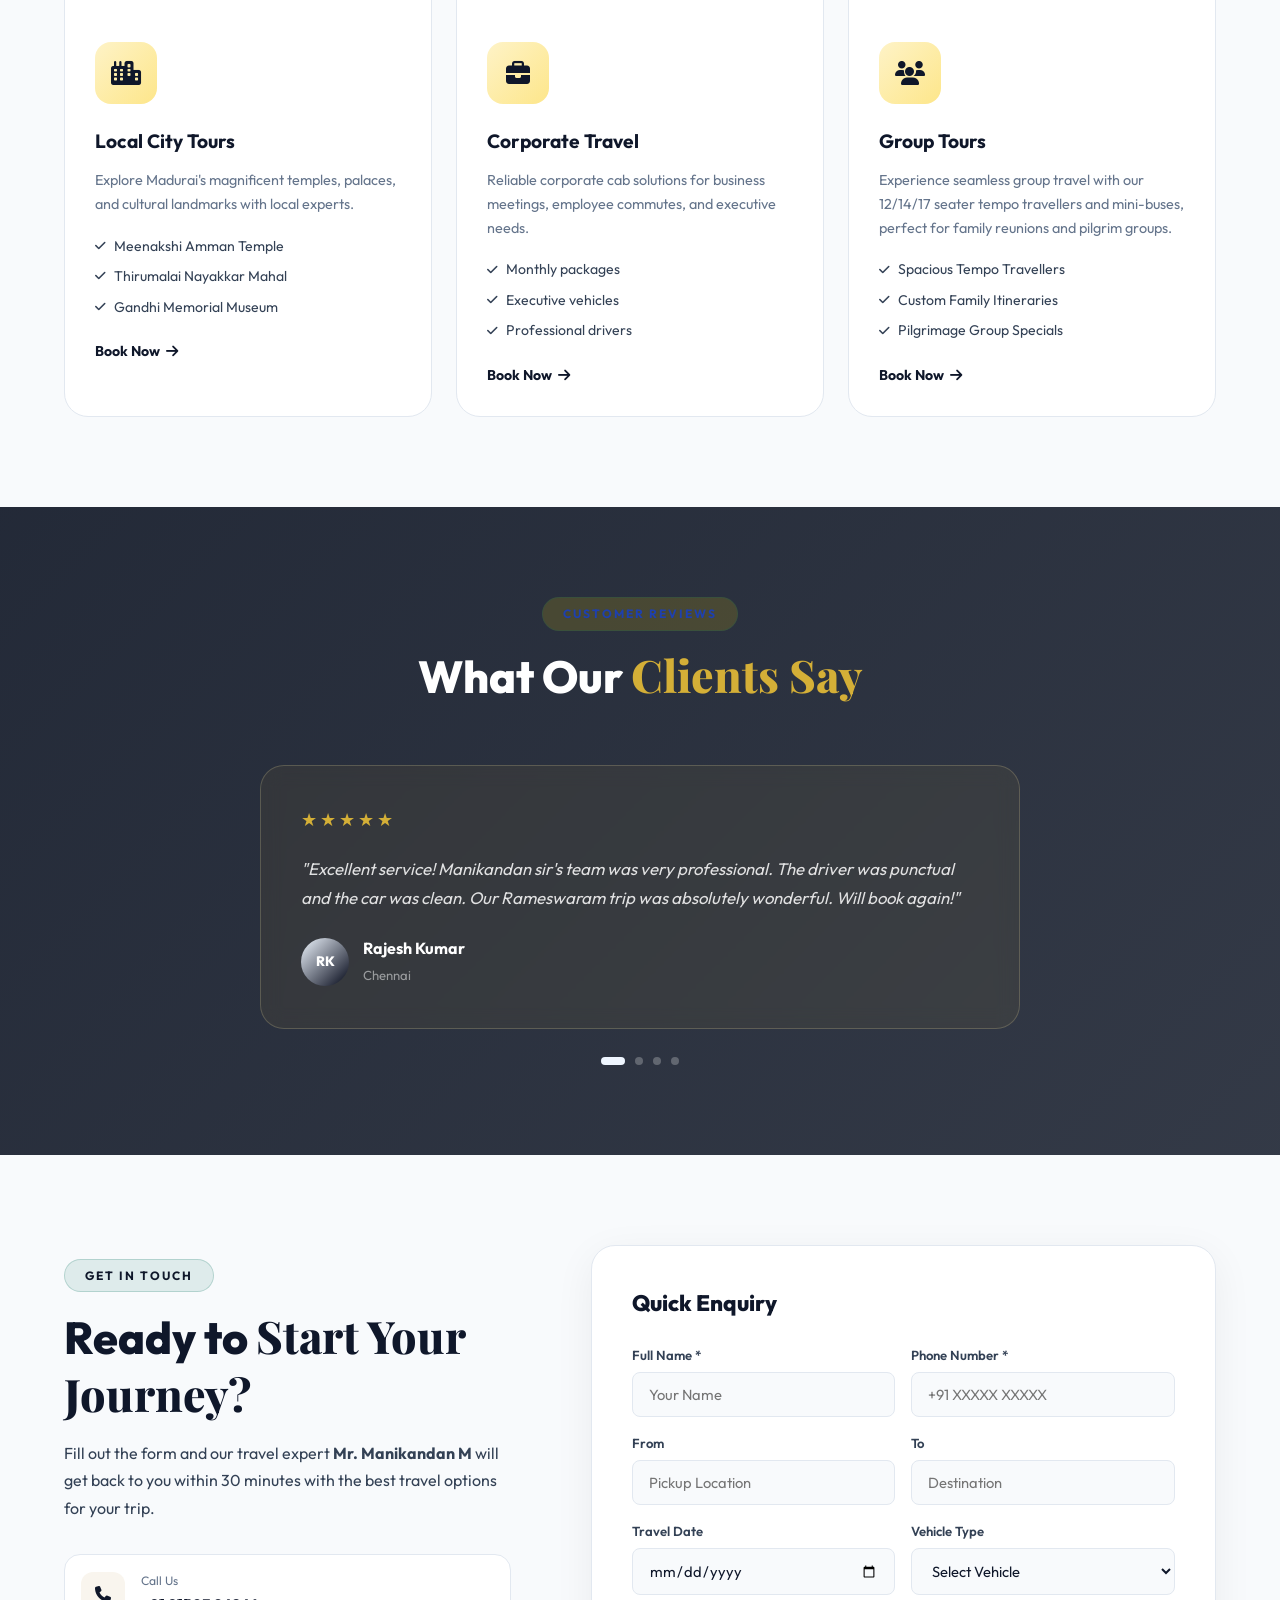
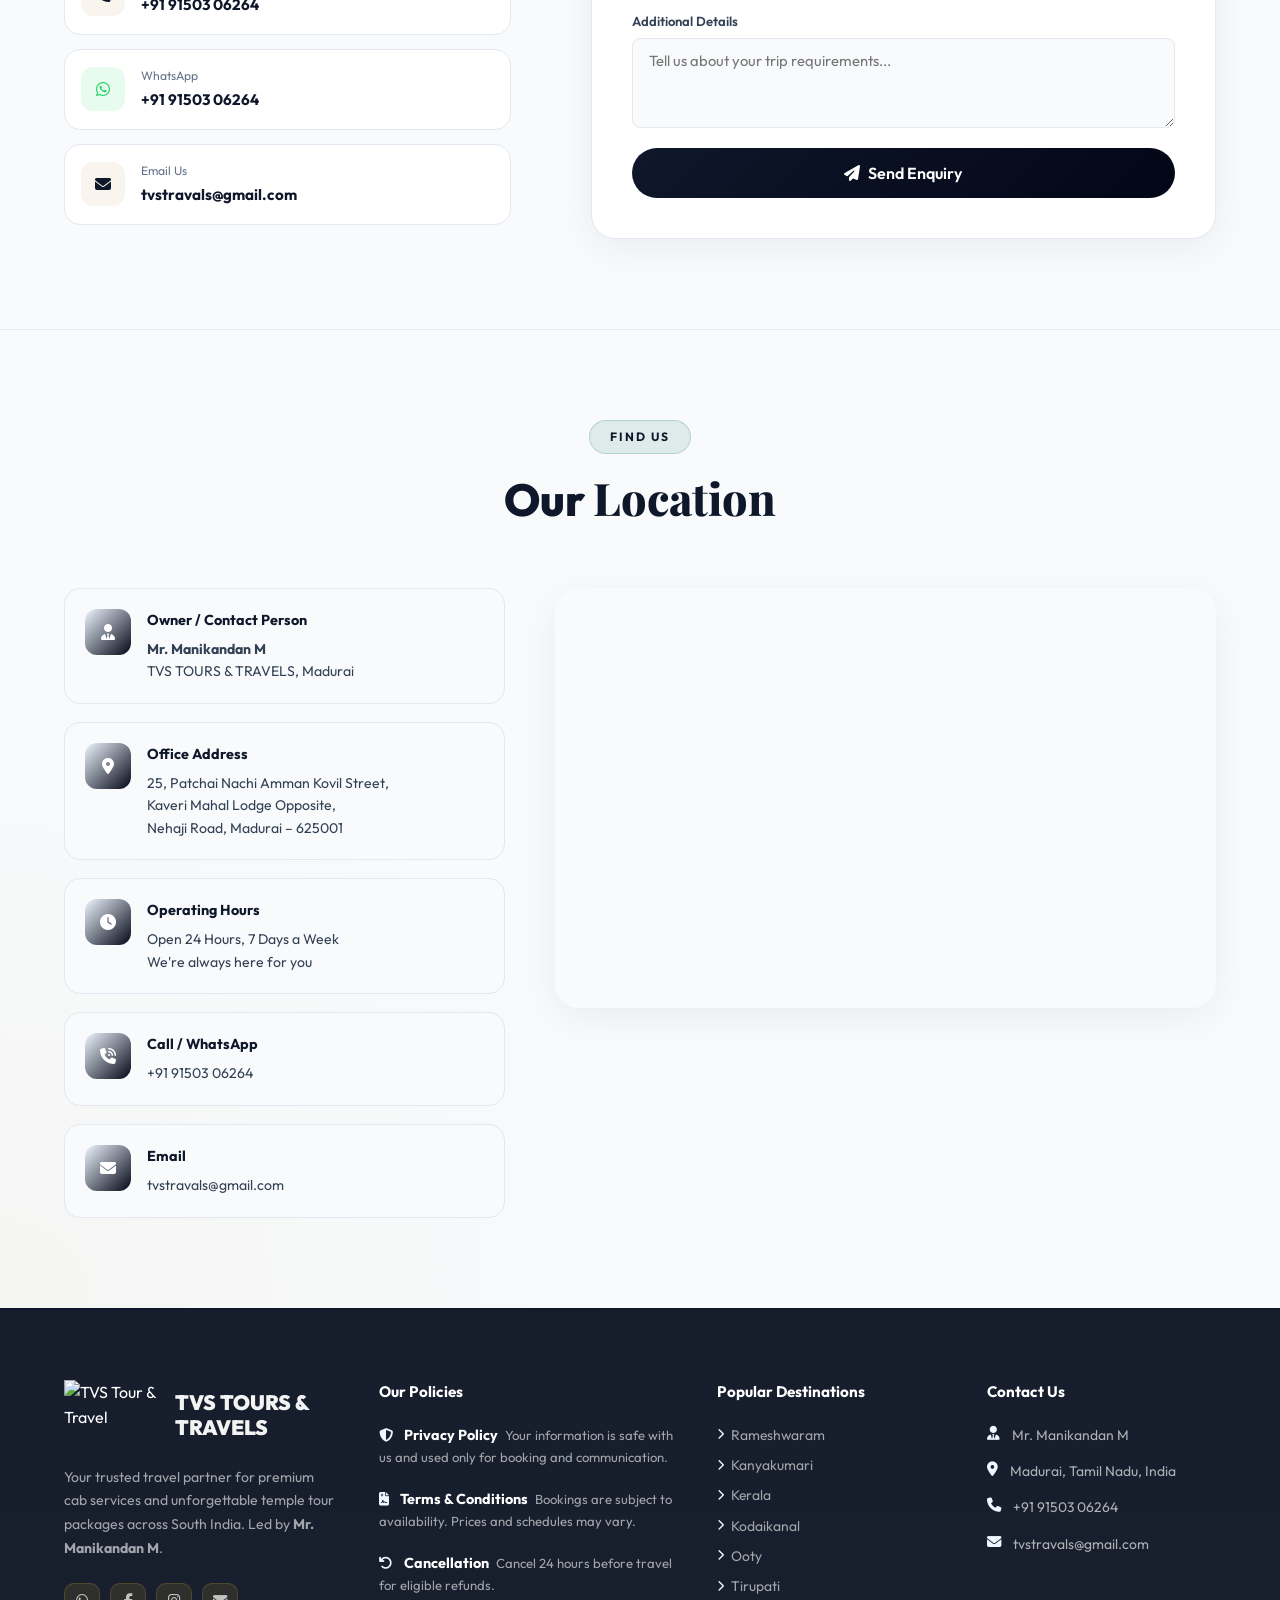
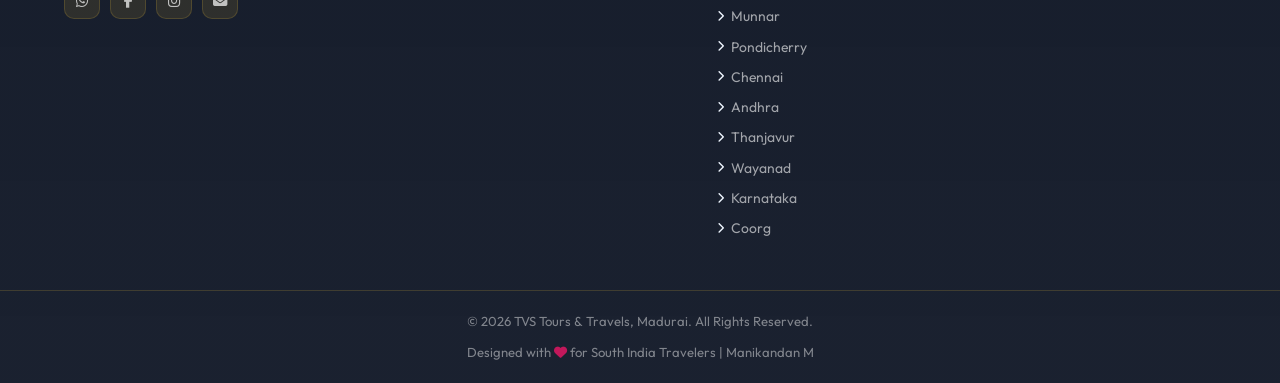
==== commit 01deeb52: "Add Thiruvanandhapuram and Cochin airports to Premium Services" ====
--- a/index.html
+++ b/index.html
@@ -926,6 +926,8 @@
                   <li><i class="fas fa-check"></i> Madurai Airport</li>
                   <li><i class="fas fa-check"></i> Chennai Airport</li>
                   <li><i class="fas fa-check"></i> Coimbatore Airport</li>
+                  <li><i class="fas fa-check"></i> Thiruvanandhapuram Airport</li>
+                  <li><i class="fas fa-check"></i> Cochin Airport</li>
                 </ul>
                 <a href="#enquiry" class="service-link"
                   >Book Now <i class="fas fa-arrow-right"></i
--- a/style.css
+++ b/style.css
@@ -449,6 +449,7 @@
   flex-direction: column;
   gap: 5px;
   padding: 4px;
+  z-index: 2500; /* Ensure above drawer (2000) */
 }
 .hamburger span {
   display: block;
@@ -457,19 +458,20 @@
   background: #fff;
   border-radius: 2px;
   transition: var(--transition);
-  z-index: 1001; /* Ensure above drawer */
 }
 .mobile-only {
   display: none;
 }
 .hamburger.open span:nth-child(1) {
   transform: rotate(45deg) translate(3px, 5px);
+  background: var(--secondary);
 }
 .hamburger.open span:nth-child(2) {
   opacity: 0;
 }
 .hamburger.open span:nth-child(3) {
   transform: rotate(-45deg) translate(3px, -5px);
+  background: var(--secondary);
 }
 
 /* =============================================
@@ -2082,14 +2084,37 @@
     width: 300px;
     background: #0f172a; /* Solid Midnight Blue */
     flex-direction: column;
-    padding: 110px 40px 40px;
+    padding: 100px 30px 40px;
     gap: 0;
     box-shadow: -15px 0 45px rgba(0, 0, 0, 0.4);
     transition: right 0.5s cubic-bezier(0.4, 0, 0.2, 1);
-    z-index: 2000; /* Higher than everything */
+    z-index: 2000;
     opacity: 1;
     pointer-events: all;
     display: flex !important;
+    overflow-y: auto;
+  }
+  
+  /* Remove dark box error when menu is open */
+  body.menu-open .header.scrolled .navbar {
+    background: transparent !important;
+    backdrop-filter: none !important;
+    border-bottom-color: transparent;
+  }
+  
+  /* Mobile Menu Header - Brand emphasis inside drawer */
+  .nav-links::before {
+    content: "TVS TOURS & TRAVELS";
+    position: absolute;
+    top: 40px;
+    left: 30px;
+    font-size: 0.8rem;
+    font-weight: 800;
+    color: var(--secondary);
+    letter-spacing: 2px;
+    border-bottom: 1px solid rgba(212, 175, 55, 0.3);
+    padding-bottom: 10px;
+    width: calc(100% - 60px);
   }
   .nav-links.open {
     right: 0;
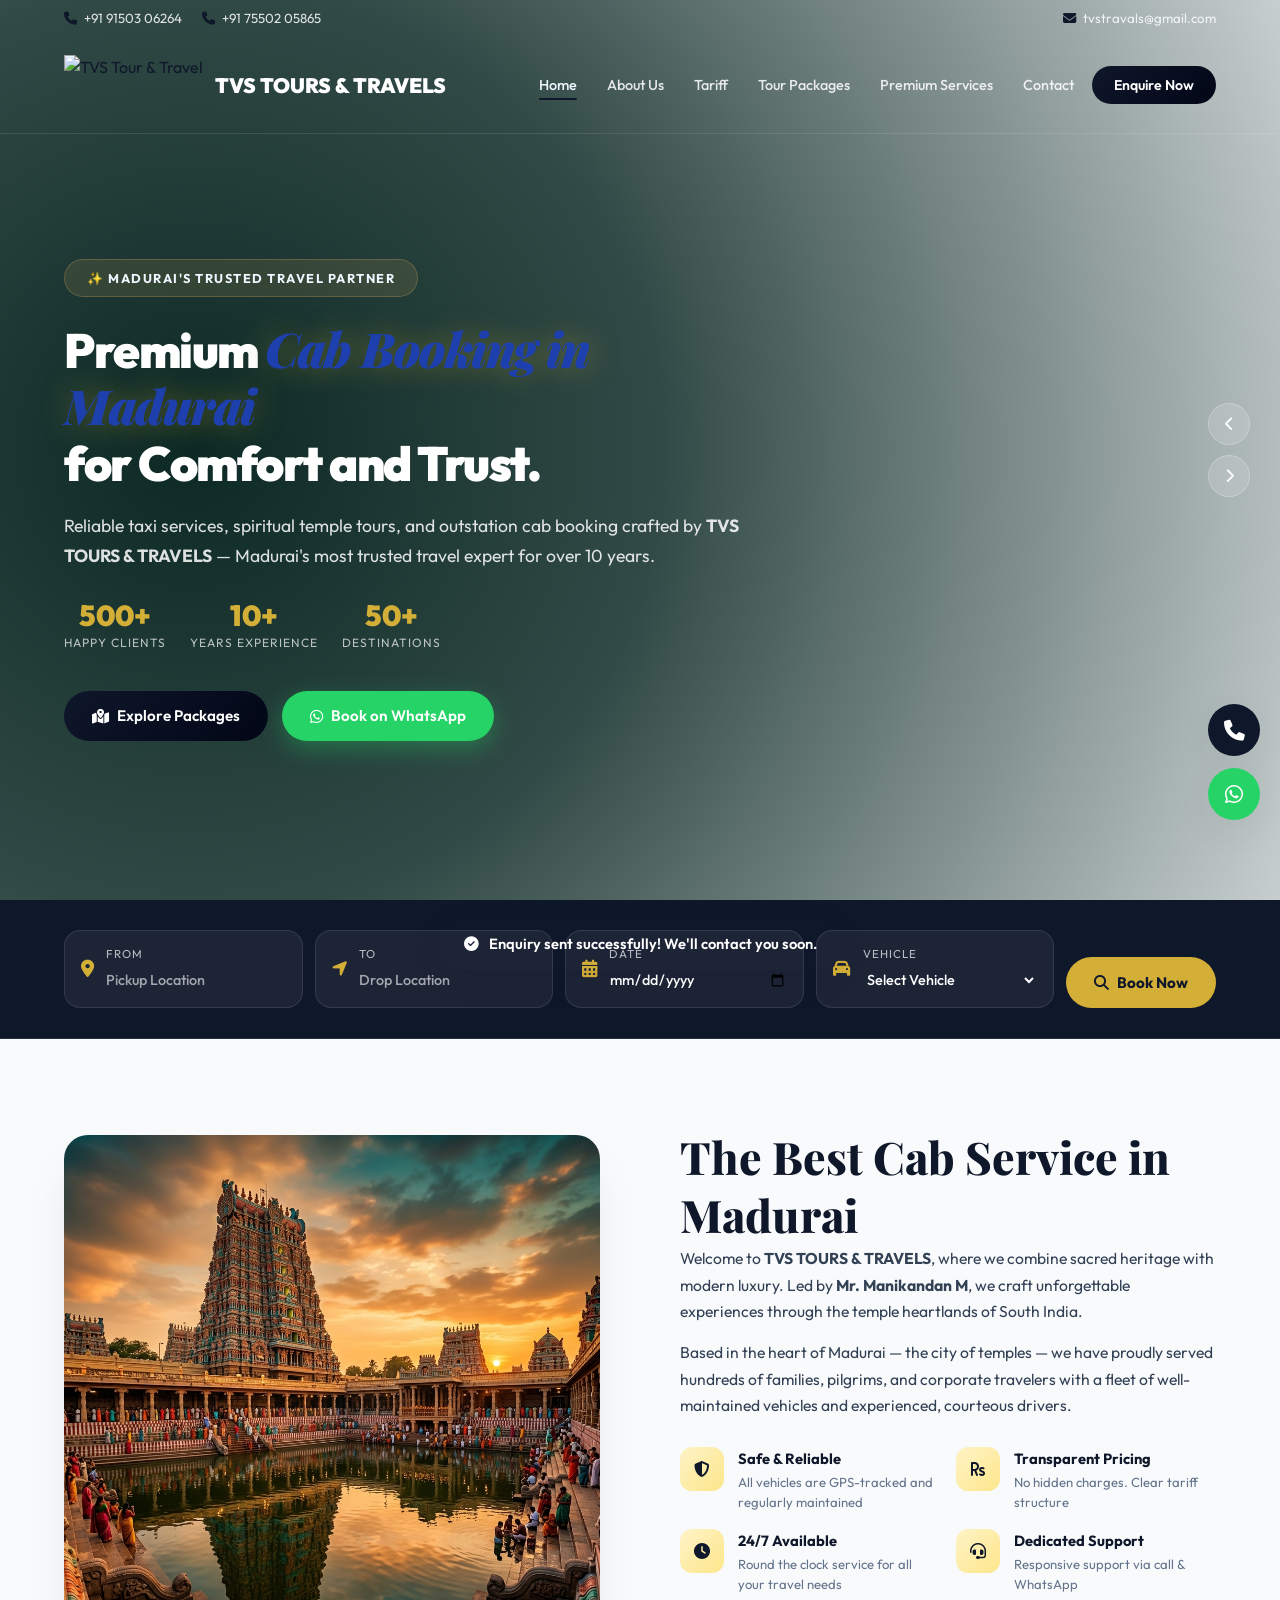
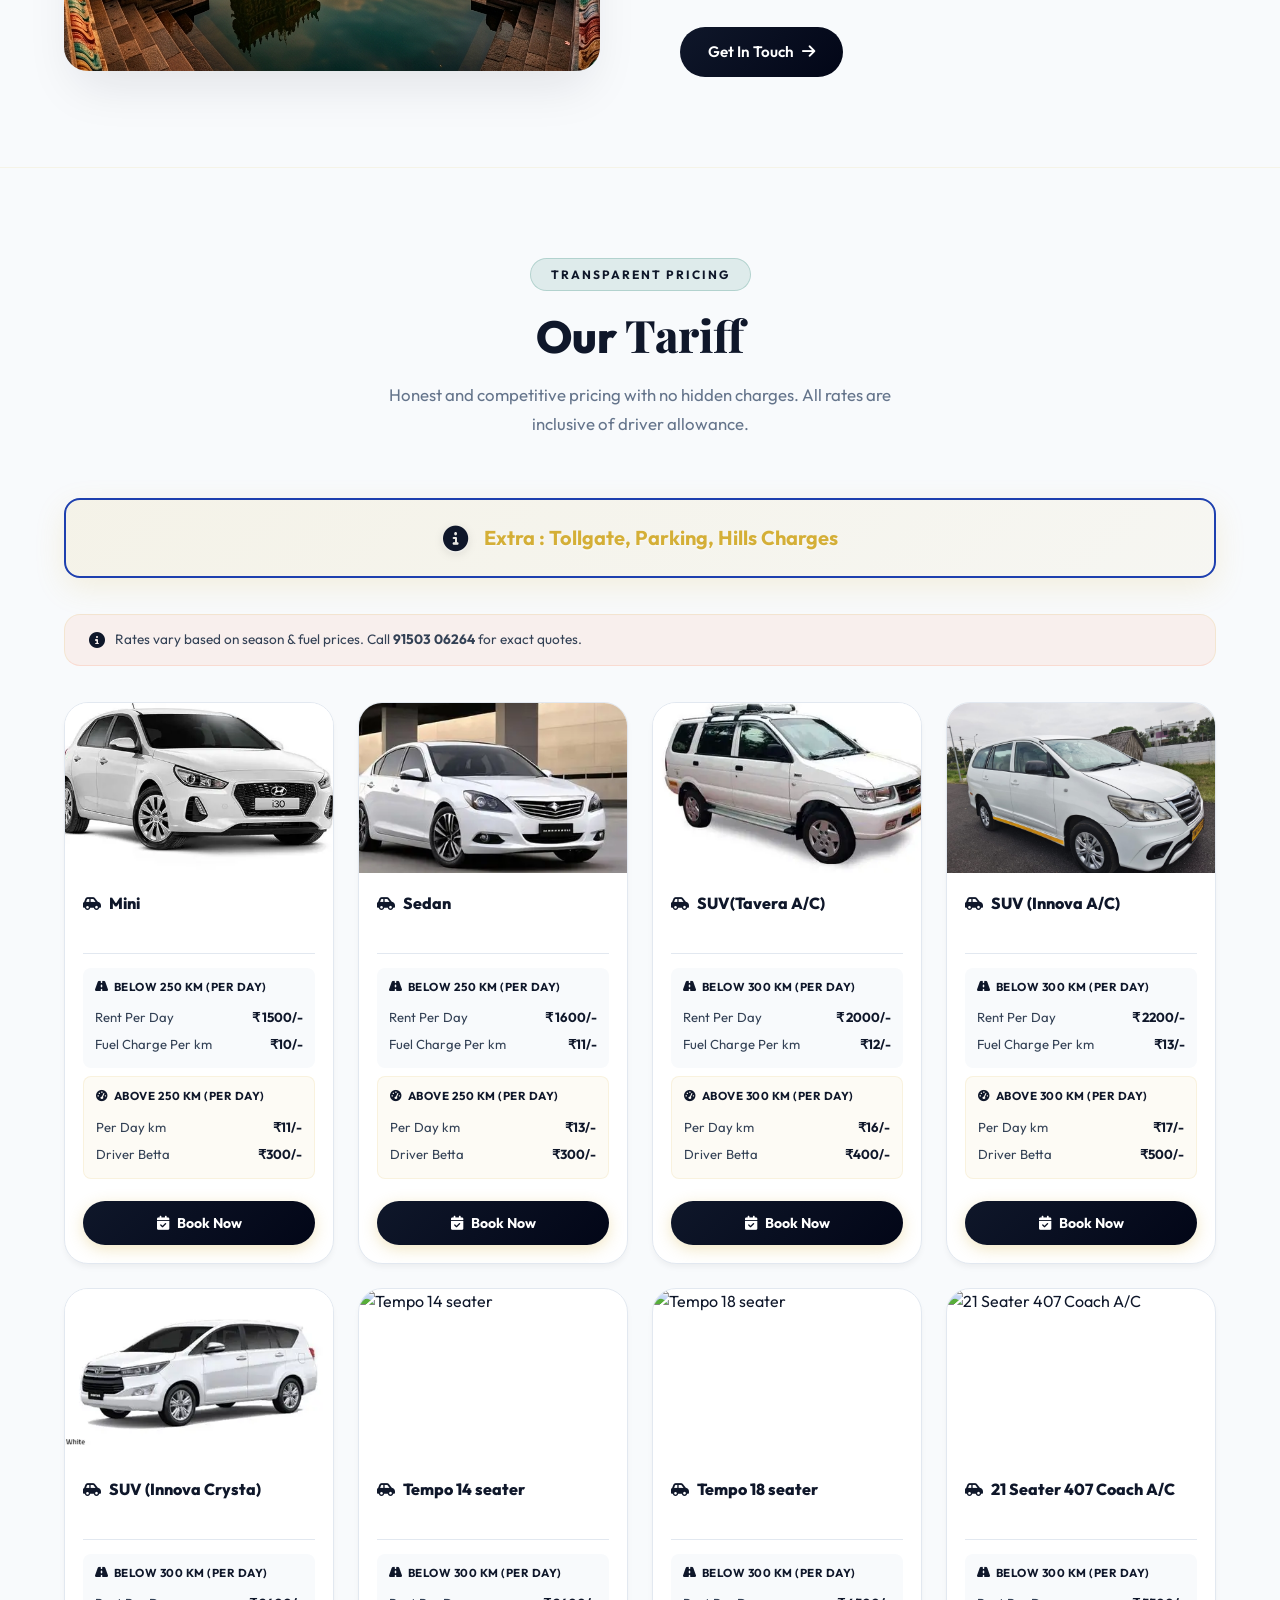
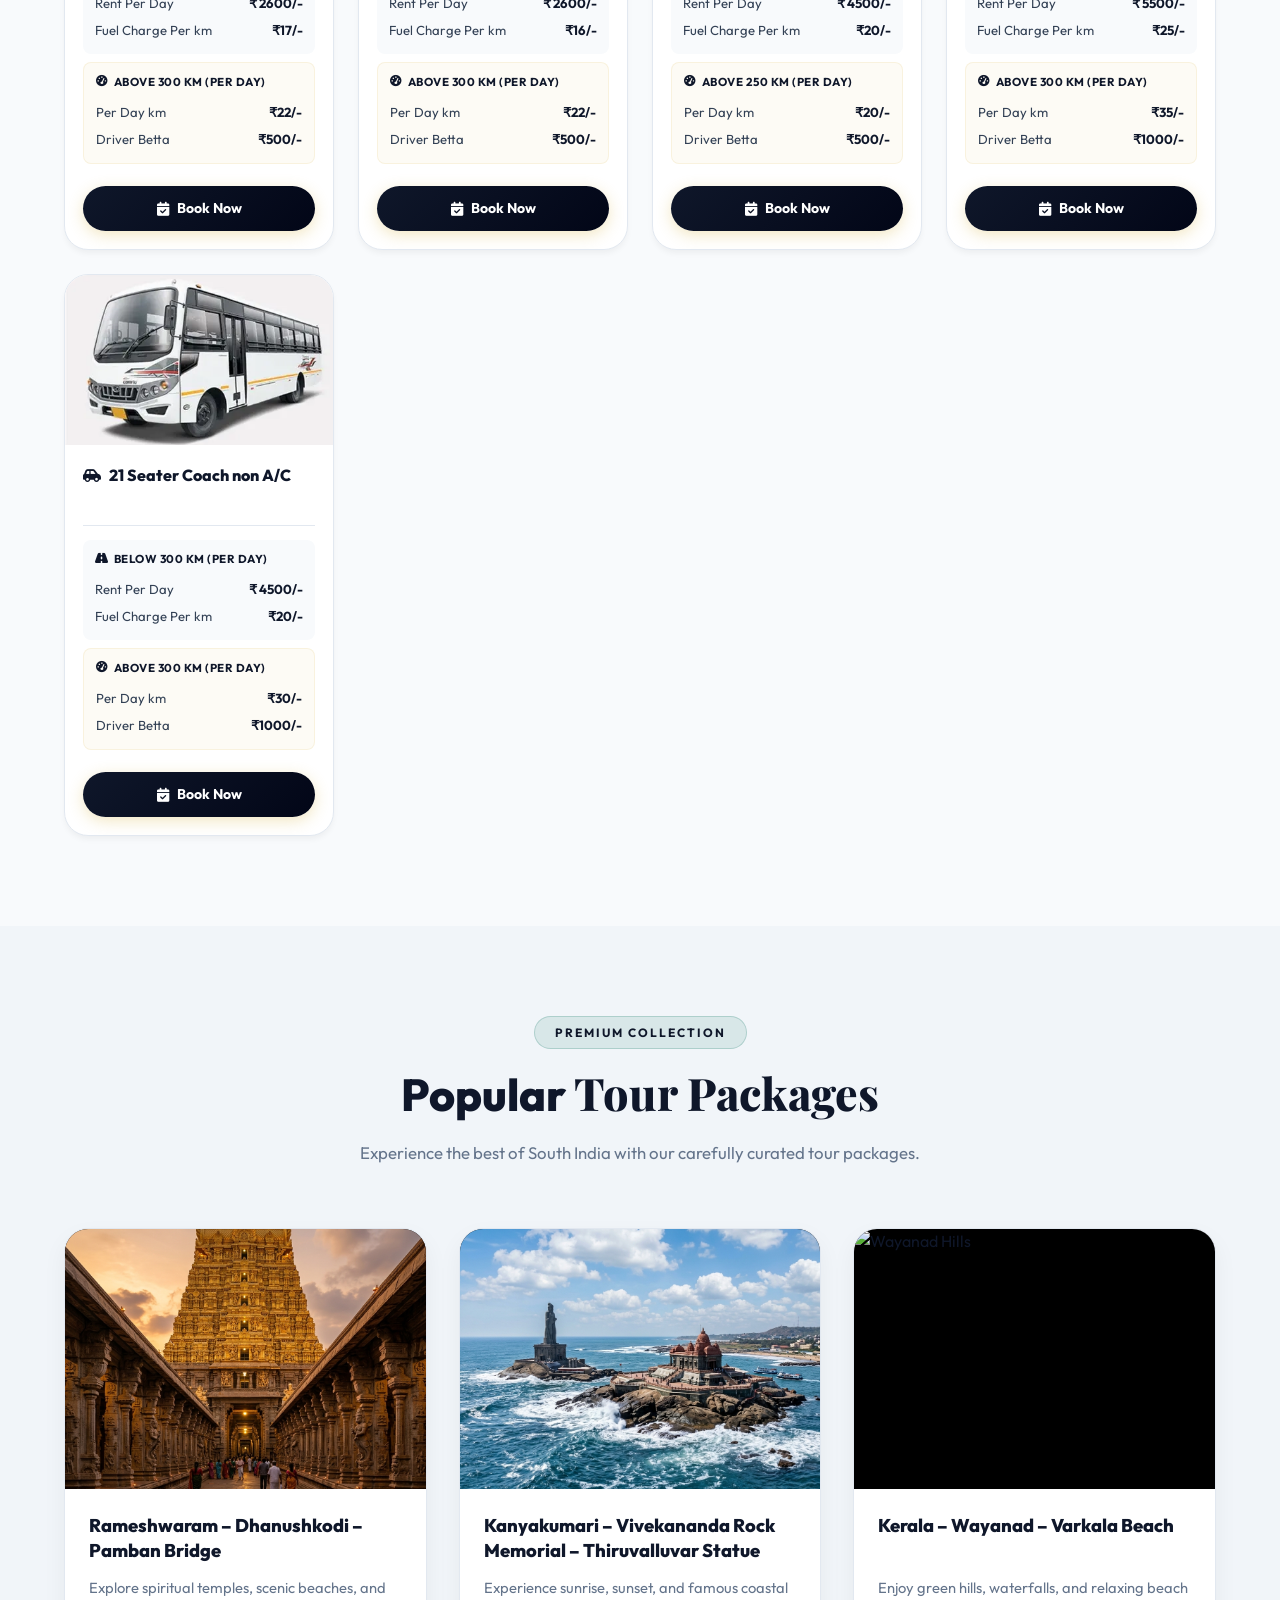
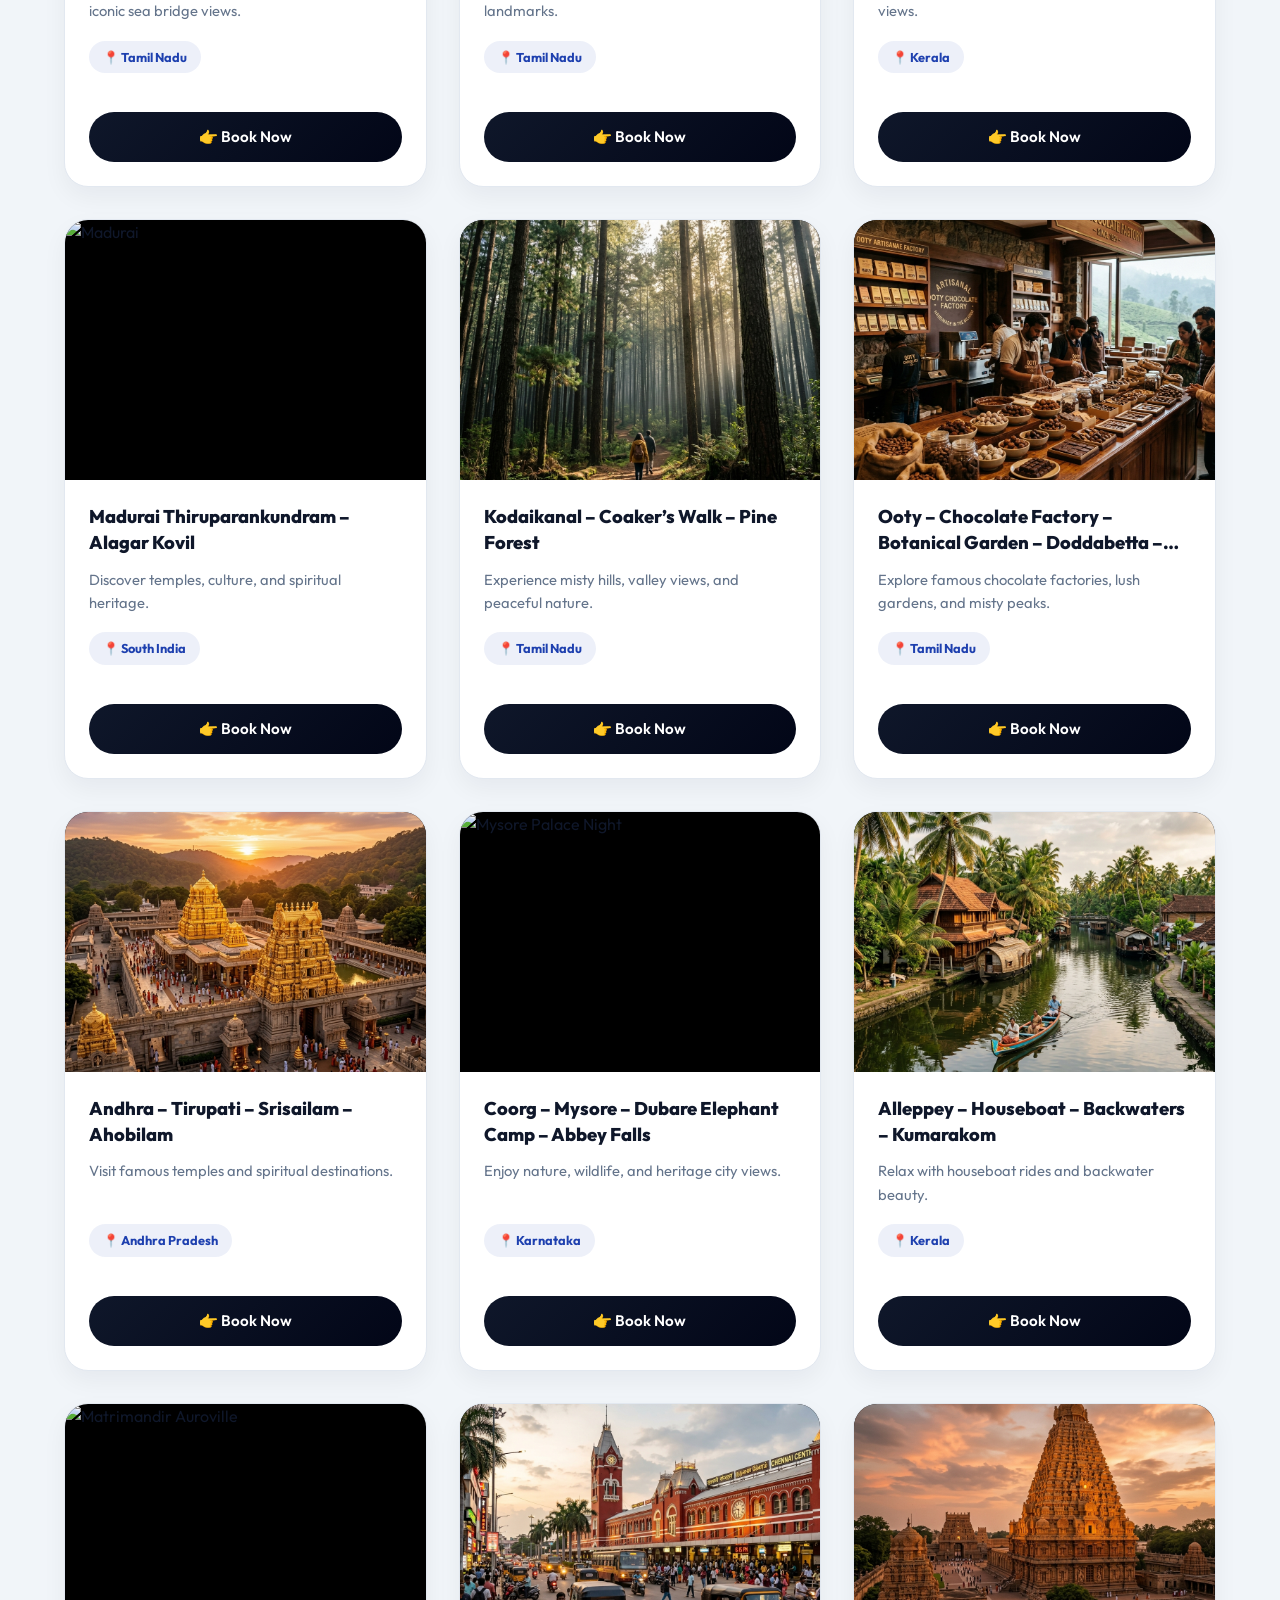
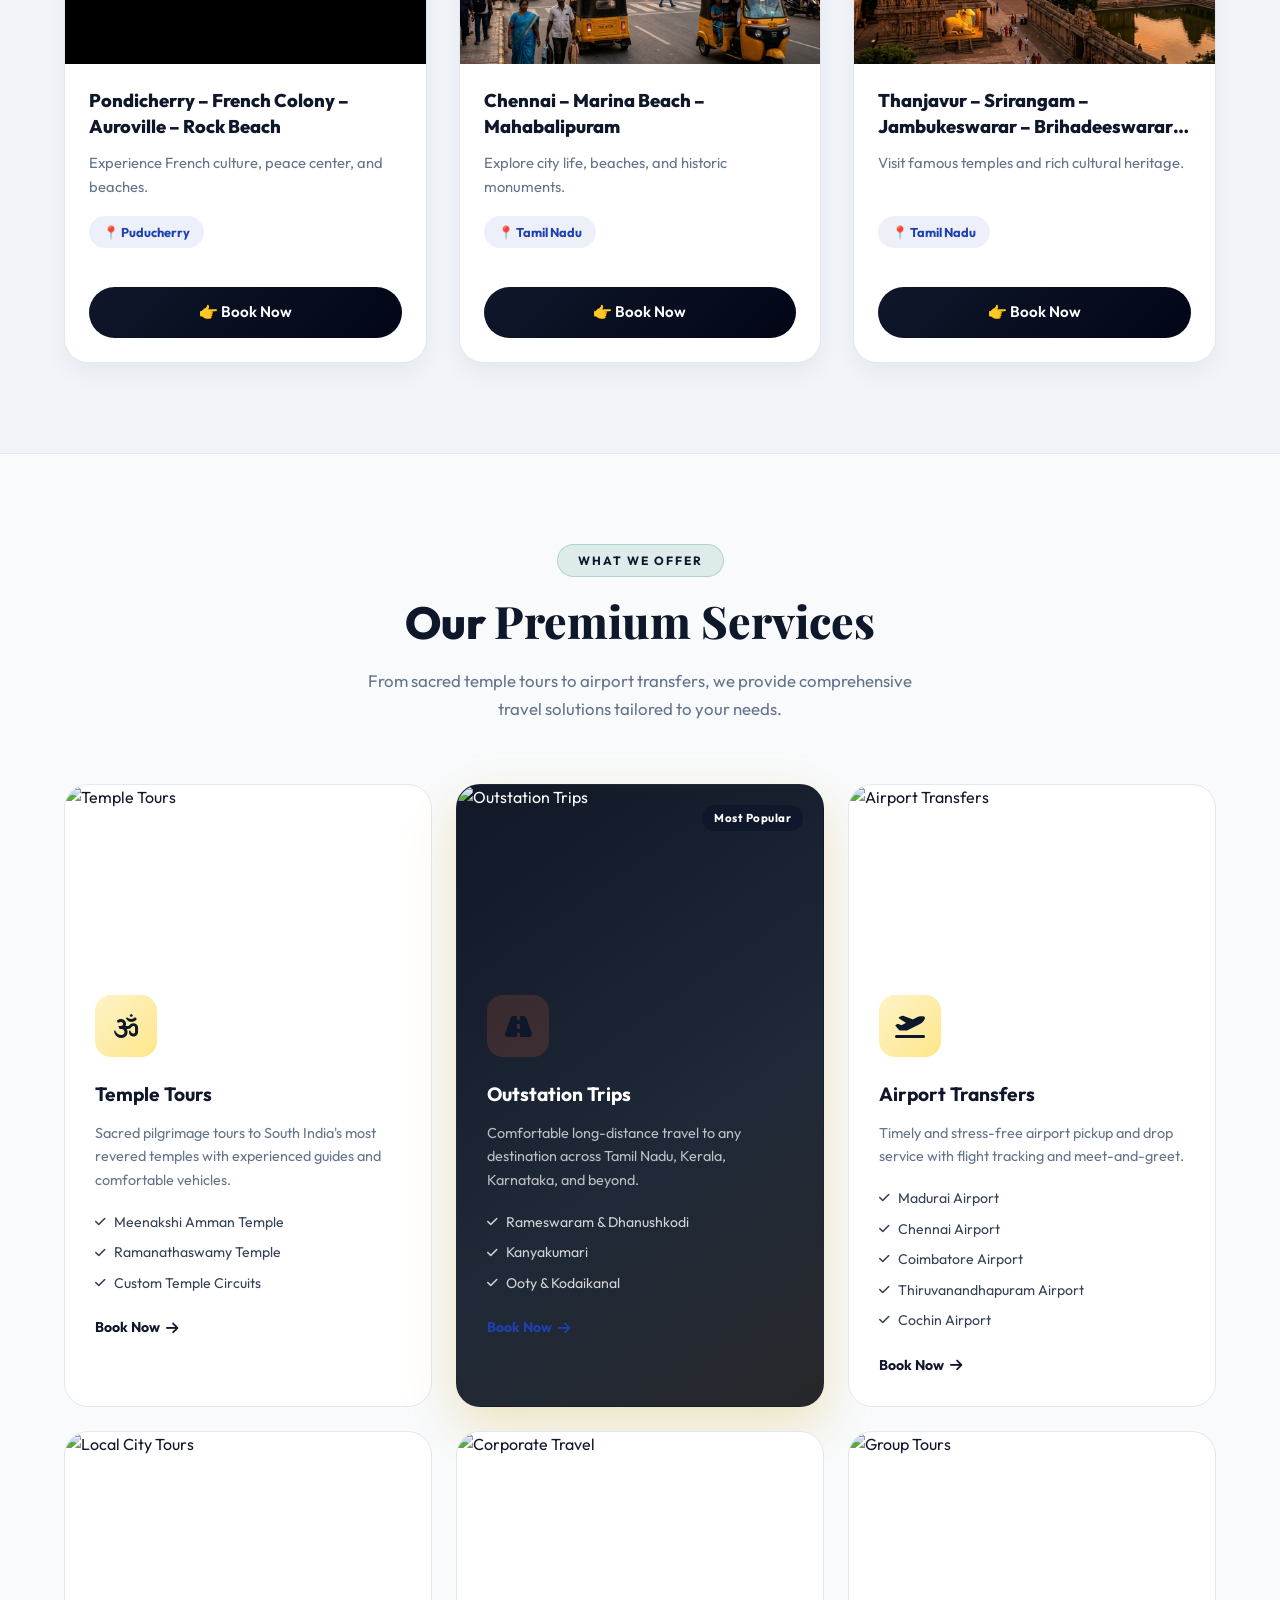
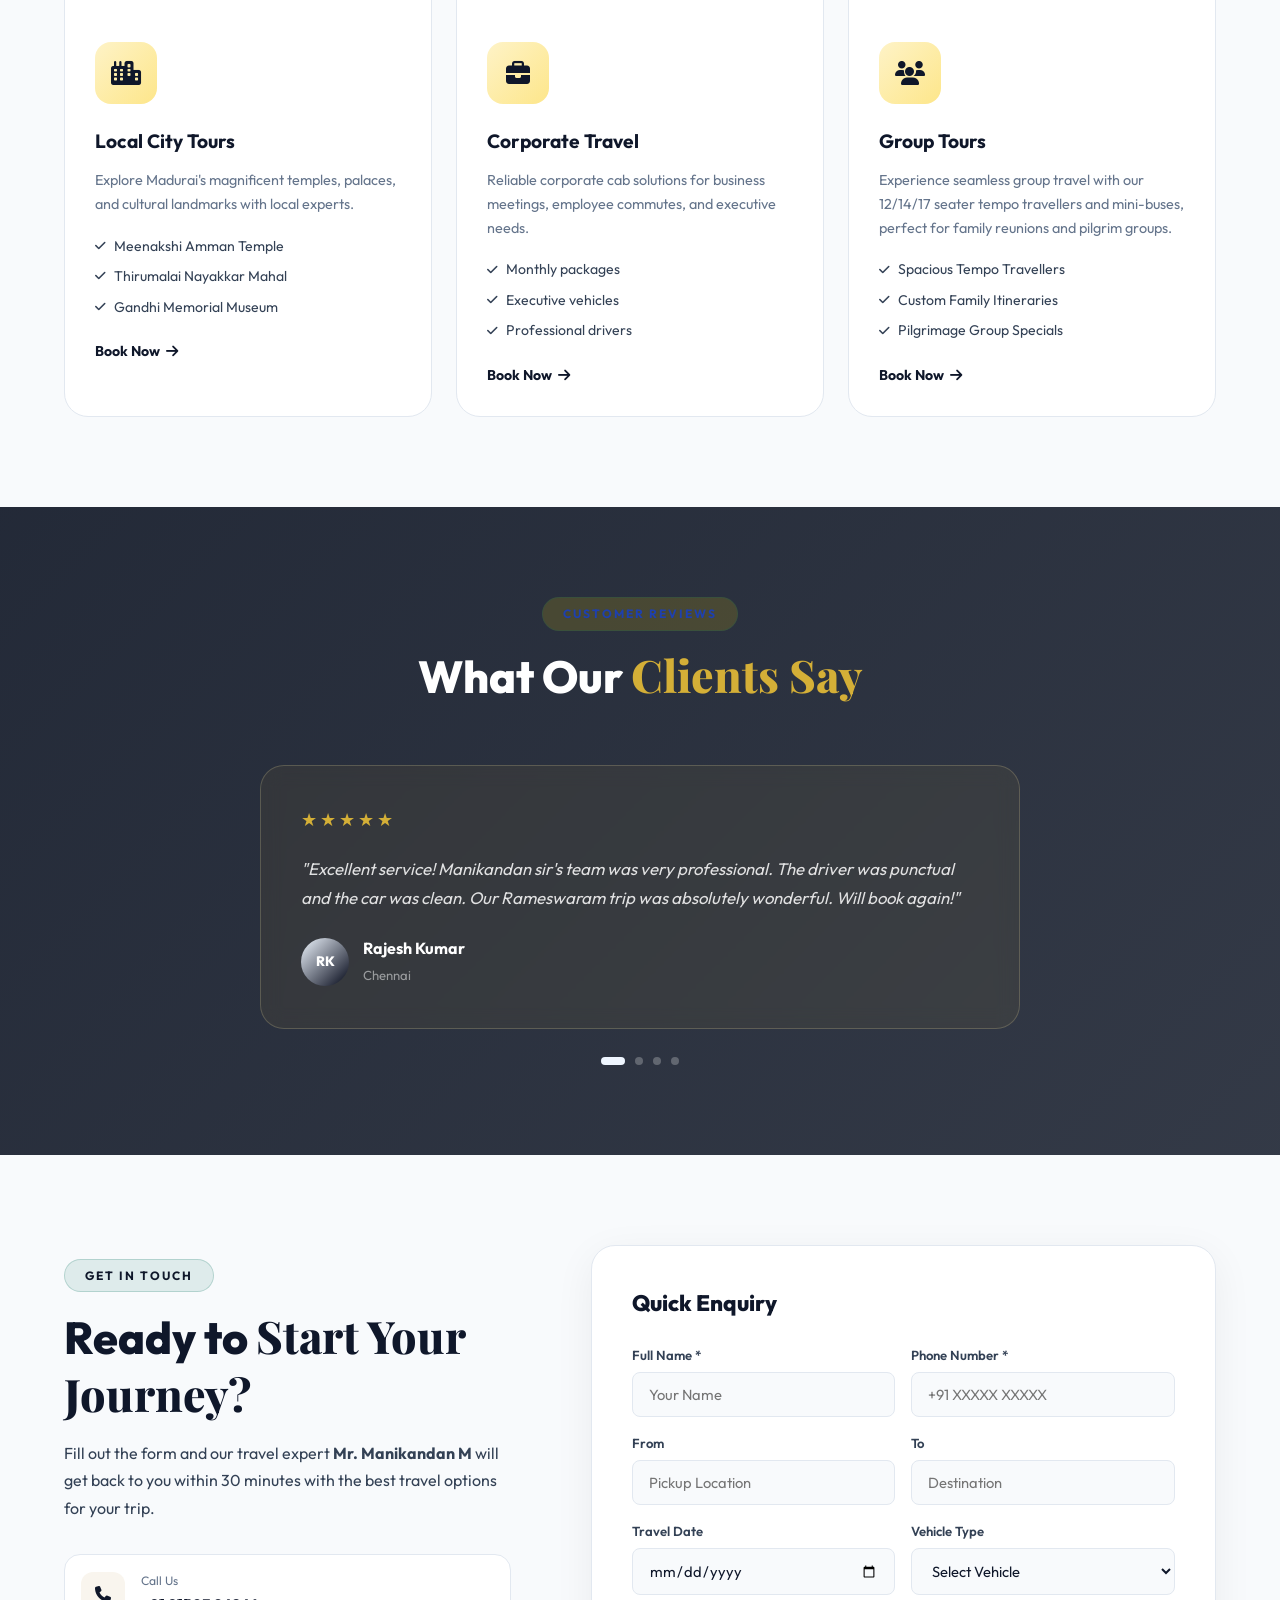
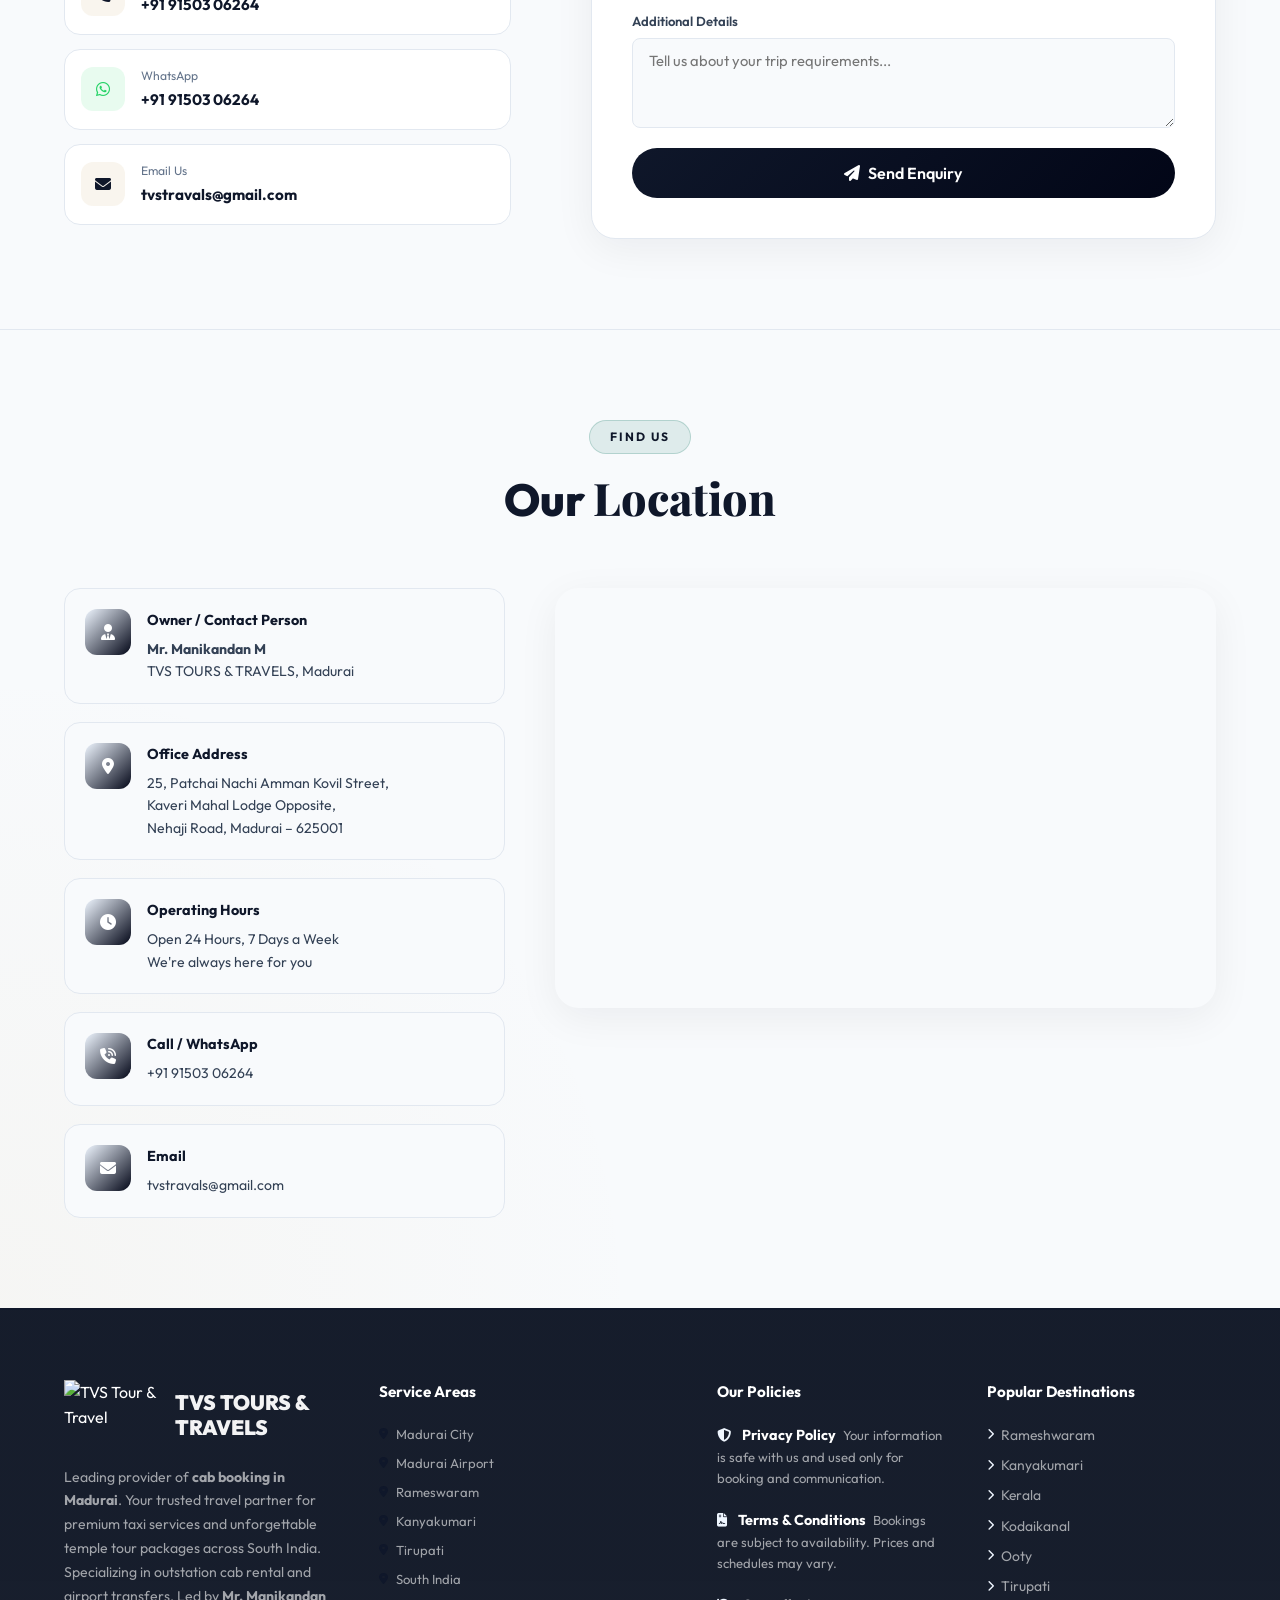
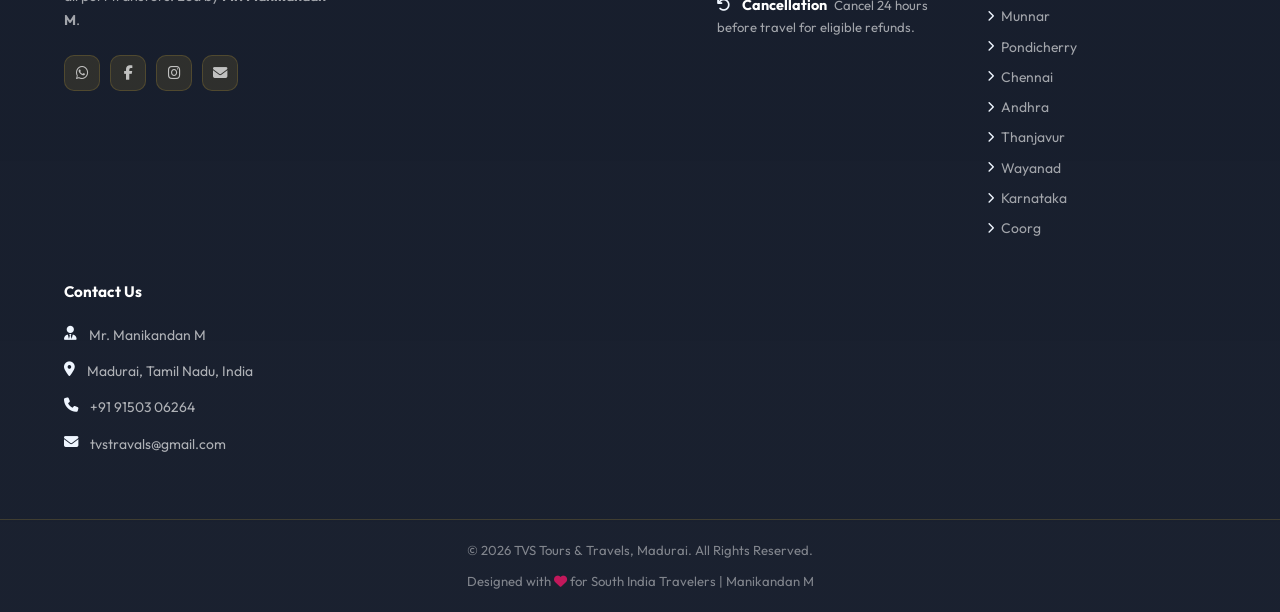
==== commit 23ed604b: "Add SEO verification" ====
--- a/index.html
+++ b/index.html
@@ -3,11 +3,109 @@
   <head>
     <meta charset="UTF-8" />
     <meta name="viewport" content="width=device-width, initial-scale=1.0" />
-    <title>TVS Tours & Travels | Madurai | South India Tours</title>
+    <title>Best Cab Booking in Madurai | TVS Tours & Travels | Outstation Taxi</title>
     <meta
       name="description"
-      content="TVS Tours & Travels - Madurai's trusted cab service led by Manikandan M. Local tours, outstation trips, airport transfers, and South India tour packages. Contact: 9150306264. Book Now!"
+      content="Book the best cab service in Madurai with TVS Tours & Travels. Reliable outstation taxi booking, local city tours, and airport transfers. Affordable rates and premium vehicles. Call 9150306264!"
     />
+    <meta name="keywords" content="cab booking Madurai, taxi service Madurai, outstation cab Madurai, airport taxi Madurai, car rental Madurai, TVS tours and travels" />
+    <link rel="canonical" href="https://tvstravals.com/" />
+    
+    <!-- Open Graph / Facebook -->
+    <meta property="og:type" content="website" />
+    <meta property="og:url" content="https://tvstravals.com/" />
+    <meta property="og:title" content="Best Cab Booking in Madurai | TVS Tours & Travels" />
+    <meta property="og:description" content="Premium cab services, spiritual temple tours, and outstation trips in Madurai." />
+    <meta property="og:image" content="https://tvstravals.com/images/tvs_main_logo.png" />
+
+    <!-- Twitter -->
+    <meta property="twitter:card" content="summary_large_image" />
+    <meta property="twitter:url" content="https://tvstravals.com/" />
+    <meta property="twitter:title" content="Best Cab Booking in Madurai | TVS Tours & Travels" />
+    <meta property="twitter:description" content="Premium cab services, spiritual temple tours, and outstation trips in Madurai." />
+    <meta property="twitter:image" content="https://tvstravals.com/images/tvs_main_logo.png" />
+
+    <!-- Structured Data (JSON-LD) -->
+    <script type="application/ld+json">
+    {
+      "@context": "https://schema.org",
+      "@type": "LocalBusiness",
+      "name": "TVS Tours & Travels",
+      "image": "https://tvstravals.com/images/tvs_main_logo.png",
+      "@id": "https://tvstravals.com/",
+      "url": "https://tvstravals.com/",
+      "telephone": "+919150306264",
+      "address": {
+        "@type": "PostalAddress",
+        "streetAddress": "25, Patchai Nachi Amman Kovil Street, Kaveri Mahal Lodge Opposite, Nehaji Road",
+        "addressLocality": "Madurai",
+        "postalCode": "625001",
+        "addressCountry": "IN"
+      },
+      "geo": {
+        "@type": "GeoCoordinates",
+        "latitude": 9.9252,
+        "longitude": 78.1198
+      },
+      "openingHoursSpecification": {
+        "@type": "OpeningHoursSpecification",
+        "dayOfWeek": [
+          "Monday",
+          "Tuesday",
+          "Wednesday",
+          "Thursday",
+          "Friday",
+          "Saturday",
+          "Sunday"
+        ],
+        "opens": "00:00",
+        "closes": "23:59"
+      },
+      "sameAs": [
+        "https://wa.me/919150306264"
+      ]
+    }
+    </script>
+    <script type="application/ld+json">
+    {
+      "@context": "https://schema.org",
+      "@type": "Service",
+      "serviceType": "Cab Booking / Taxi Service",
+      "provider": {
+        "@type": "LocalBusiness",
+        "name": "TVS Tours & Travels"
+      },
+      "areaServed": "Madurai and South India",
+      "hasOfferCatalog": {
+        "@type": "OfferCatalog",
+        "name": "Taxi Services",
+        "itemListElement": [
+          {
+            "@type": "Offer",
+            "itemOffered": {
+              "@type": "Service",
+              "name": "Outstation Cab Booking"
+            }
+          },
+          {
+            "@type": "Offer",
+            "itemOffered": {
+              "@type": "Service",
+              "name": "Airport Taxi Transfer"
+            }
+          },
+          {
+            "@type": "Offer",
+            "itemOffered": {
+              "@type": "Service",
+              "name": "Local City Tour"
+            }
+          }
+        ]
+      }
+    }
+    </script>
+
     <link rel="preconnect" href="https://fonts.googleapis.com" />
     <link rel="preconnect" href="https://fonts.gstatic.com" crossorigin />
     <link
@@ -131,13 +229,11 @@
           <div class="hero-content">
             <div class="hero-badge">✨ Madurai's Trusted Travel Partner</div>
             <h1 class="hero-title">
-              Explore the World with<br />
-              <span class="hero-highlight">Comfort and Trust.</span>
+              Premium <span class="hero-highlight">Cab Booking in Madurai</span><br />
+              for Comfort and Trust.
             </h1>
             <p class="hero-subtitle">
-              Premium cab services, spiritual temple tours, and unforgettable
-              journeys crafted by <strong>TVS TOURS & TRAVELS</strong> —
-              Madurai's most reliable travel expert.
+              Reliable taxi services, spiritual temple tours, and outstation cab booking crafted by <strong>TVS TOURS & TRAVELS</strong> — Madurai's most trusted travel expert for over 10 years.
             </p>
             <div class="hero-stats">
               <div class="stat">
@@ -257,7 +353,7 @@
             </div>
             <div class="about-content">
               <h2 class="section-title">
-                <em>The Pride of Madurai in Every Journey</em>
+                <em>The Best Cab Service in Madurai</em>
               </h2>
               <p class="about-desc">
                 Welcome to <strong>TVS TOURS & TRAVELS</strong>, where we
@@ -1351,9 +1447,7 @@
                 </div>
               </a>
               <p>
-                Your trusted travel partner for premium cab services and
-                unforgettable temple tour packages across South India. Led by
-                <strong>Mr. Manikandan M</strong>.
+                Leading provider of <strong>cab booking in Madurai</strong>. Your trusted travel partner for premium taxi services and unforgettable temple tour packages across South India. Specializing in outstation cab rental and airport transfers. Led by <strong>Mr. Manikandan M</strong>.
               </p>
               <div class="footer-social">
                 <a
@@ -1372,6 +1466,17 @@
                   ><i class="fas fa-envelope"></i
                 ></a>
               </div>
+            </div>
+            <div class="footer-links">
+              <h4>Service Areas</h4>
+              <ul class="footer-areas">
+                <li><i class="fas fa-map-marker-alt"></i> Madurai City</li>
+                <li><i class="fas fa-map-marker-alt"></i> Madurai Airport</li>
+                <li><i class="fas fa-map-marker-alt"></i> Rameswaram</li>
+                <li><i class="fas fa-map-marker-alt"></i> Kanyakumari</li>
+                <li><i class="fas fa-map-marker-alt"></i> Tirupati</li>
+                <li><i class="fas fa-map-marker-alt"></i> South India</li>
+              </ul>
             </div>
             <div class="footer-links">
               <h4>Our Policies</h4>
--- a/style.css
+++ b/style.css
@@ -1786,6 +1786,29 @@
   grid-template-columns: 1.2fr 1.3fr 1fr 1fr;
   gap: 40px;
 }
+/* Service Areas Grid */
+.footer-areas {
+  display: grid;
+  grid-template-columns: 1fr 1fr;
+  gap: 8px;
+  margin-top: 10px;
+}
+
+.footer-areas li {
+  font-size: 0.82rem;
+  color: rgba(255, 255, 255, 0.6);
+  display: flex !important;
+  align-items: center;
+  gap: 8px;
+  border-bottom: none !important;
+  padding: 0 !important;
+}
+
+.footer-areas li i {
+  color: var(--primary);
+  font-size: 0.75rem;
+}
+
 .footer-policy {
   list-style: none;
   display: flex;
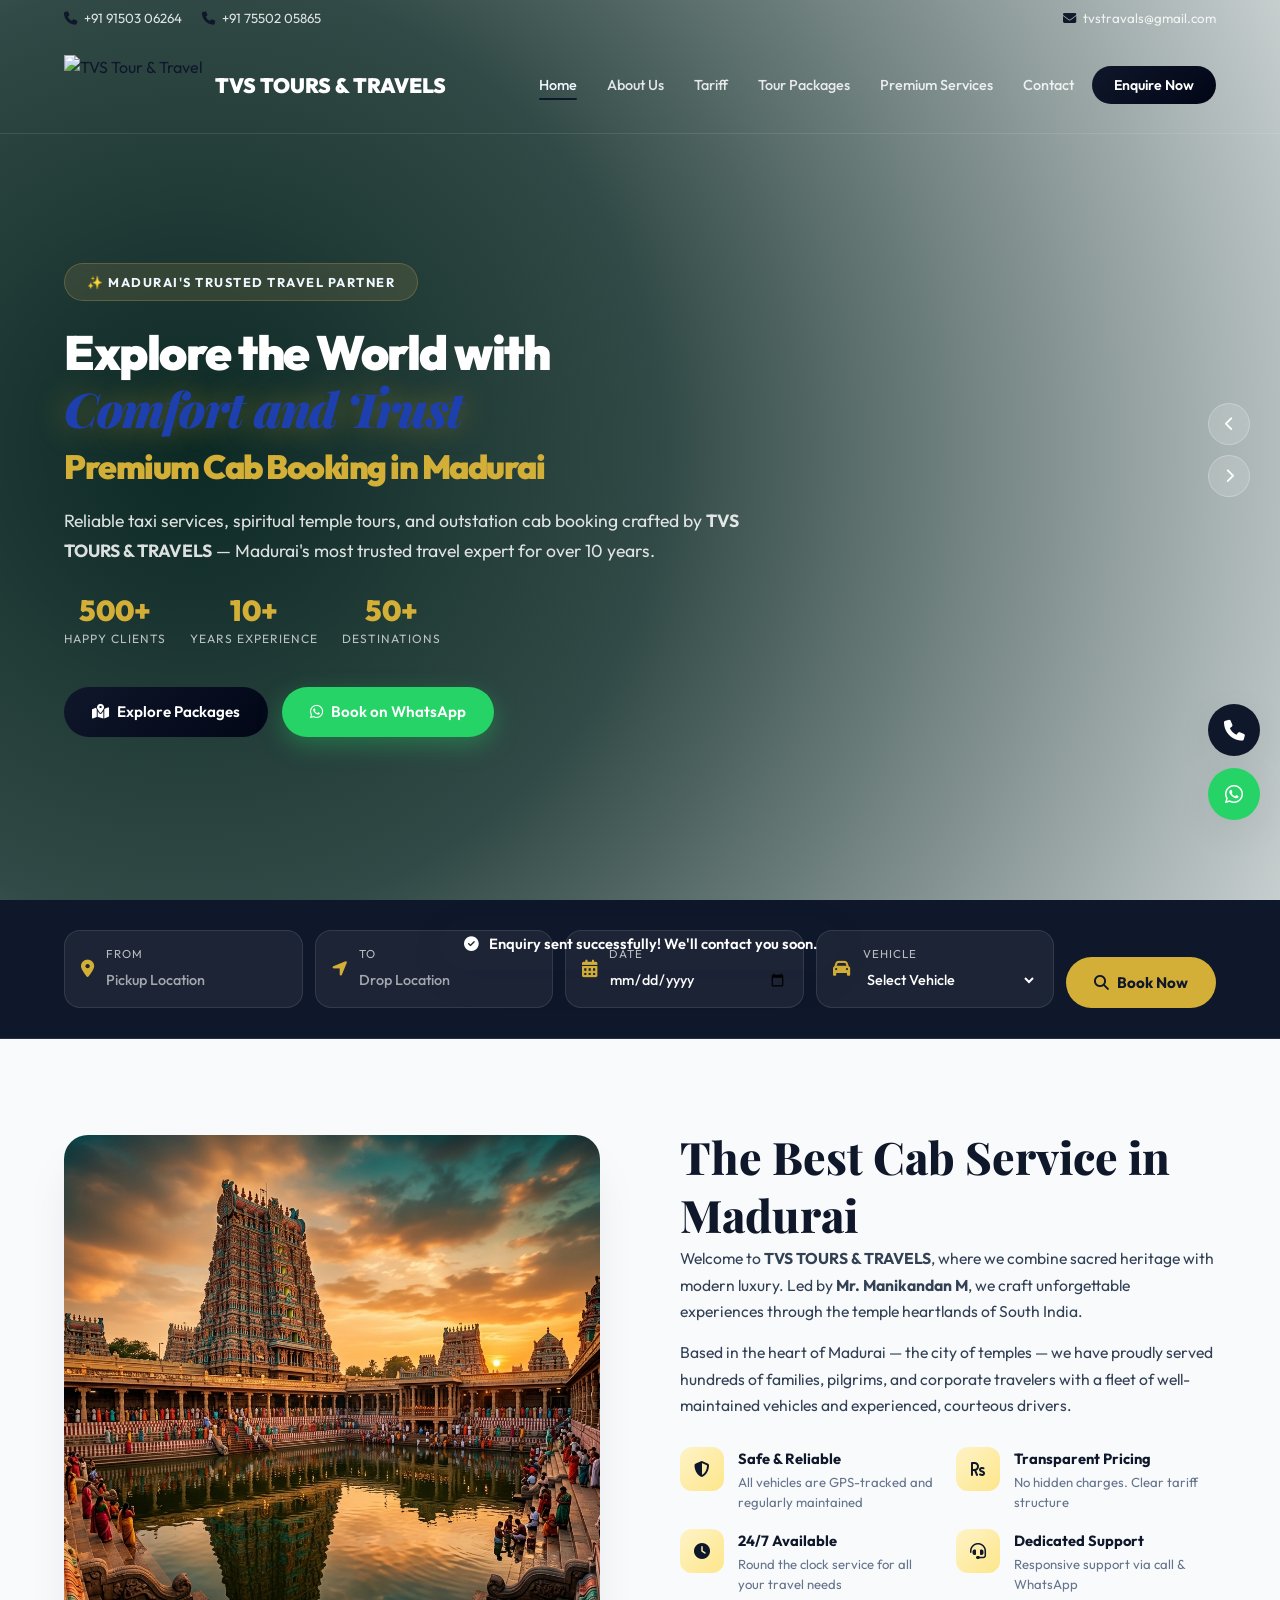
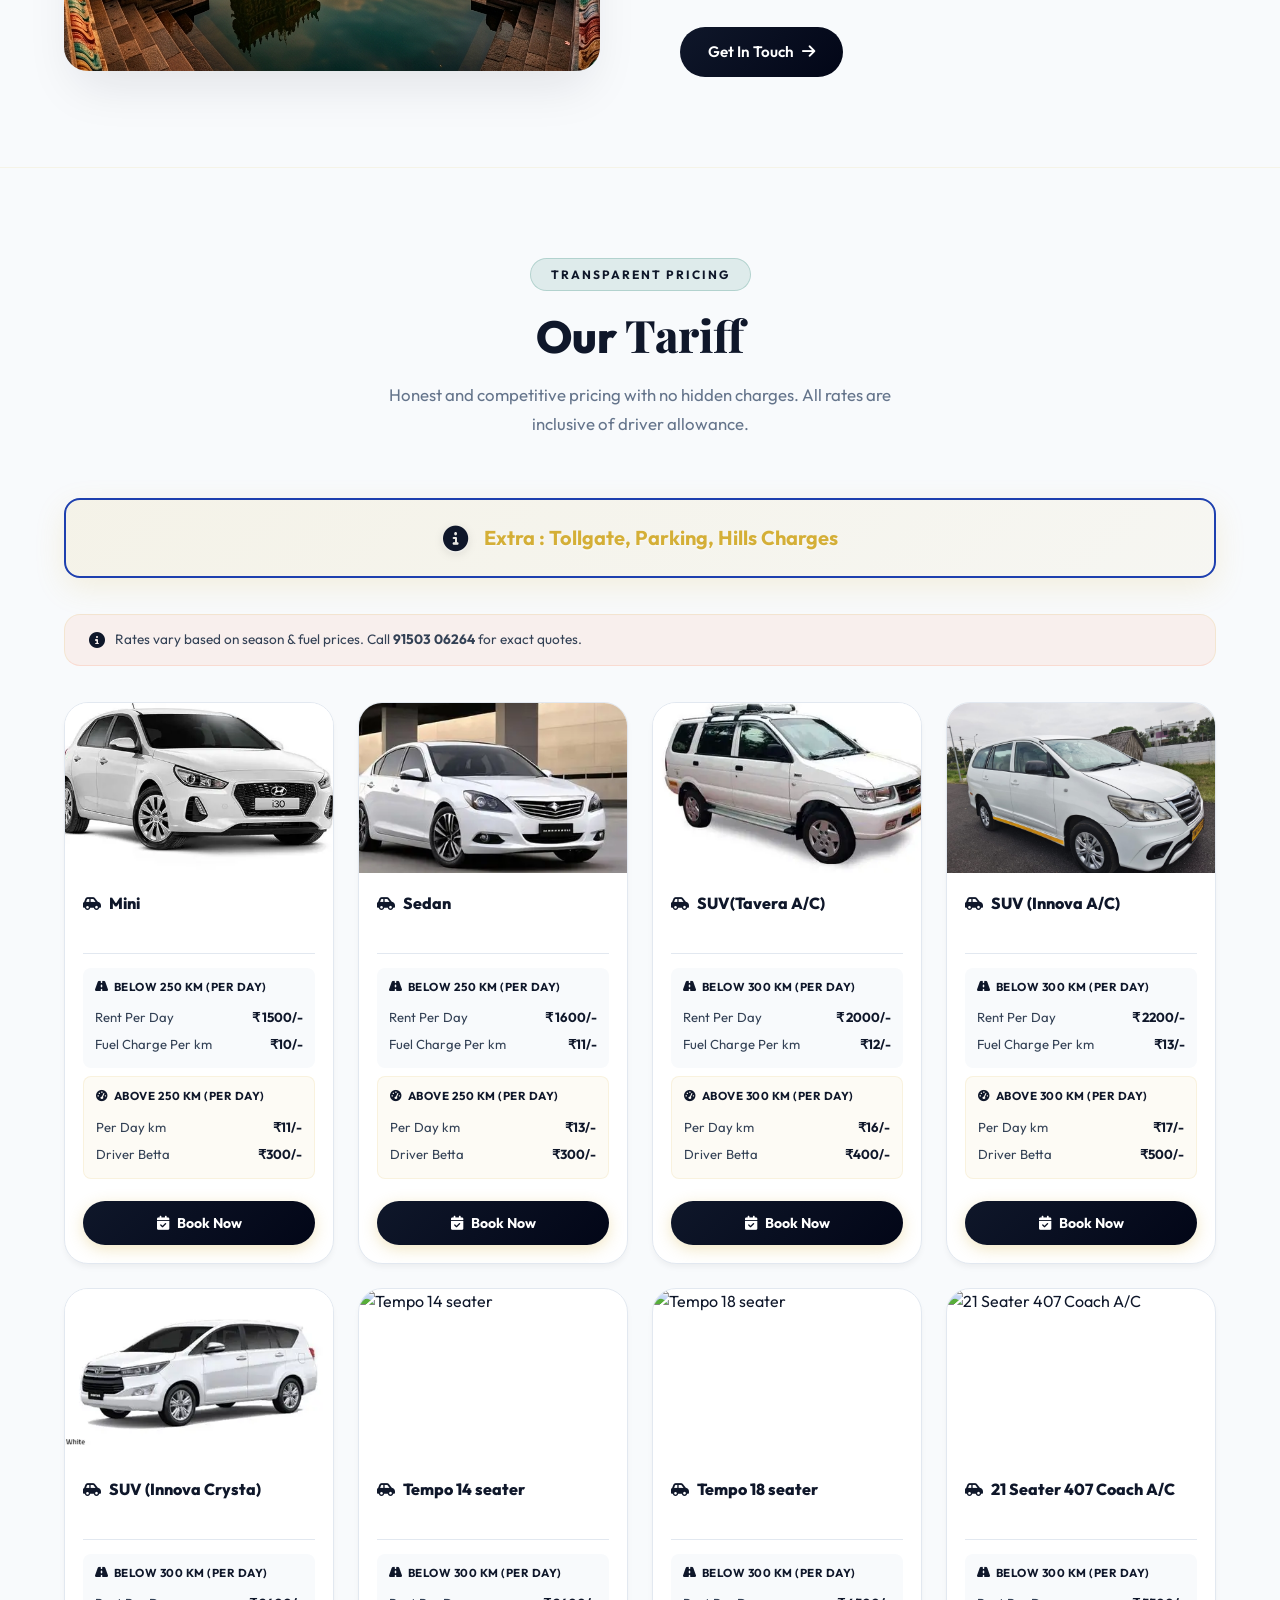
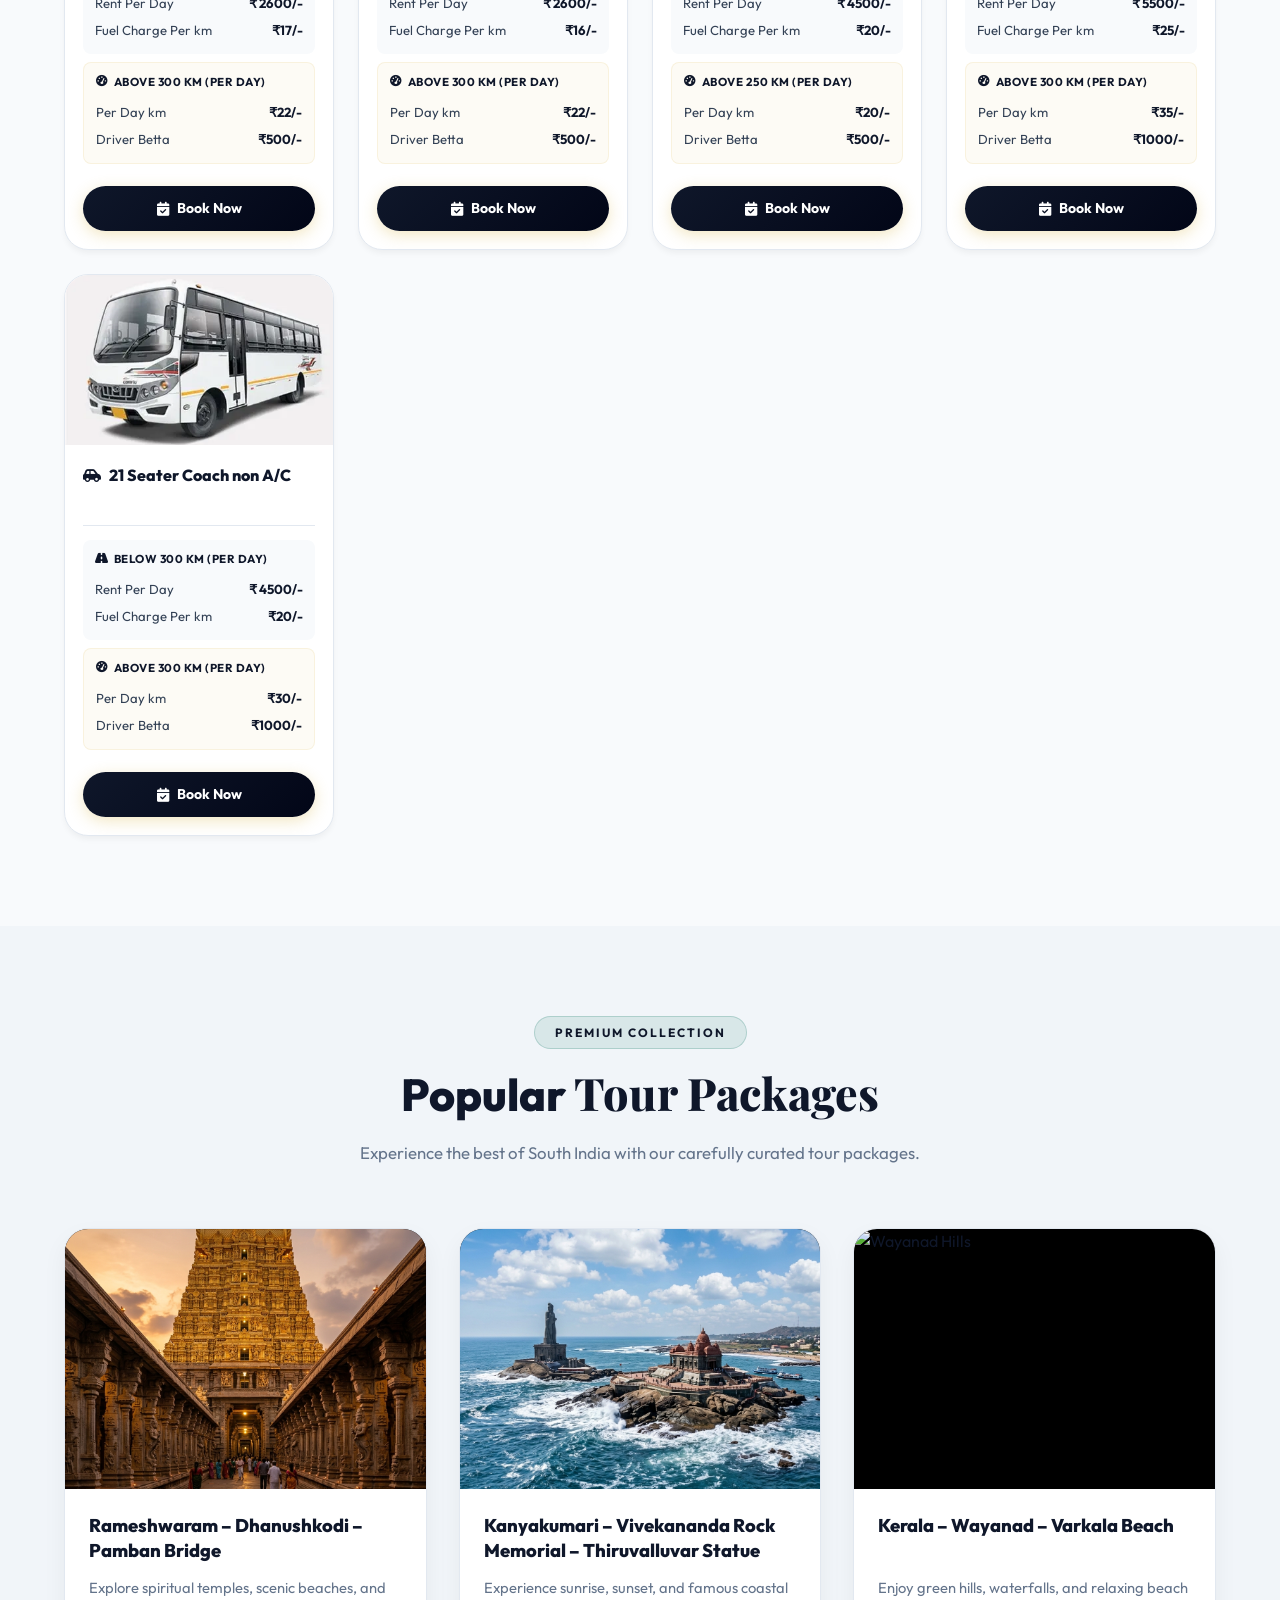
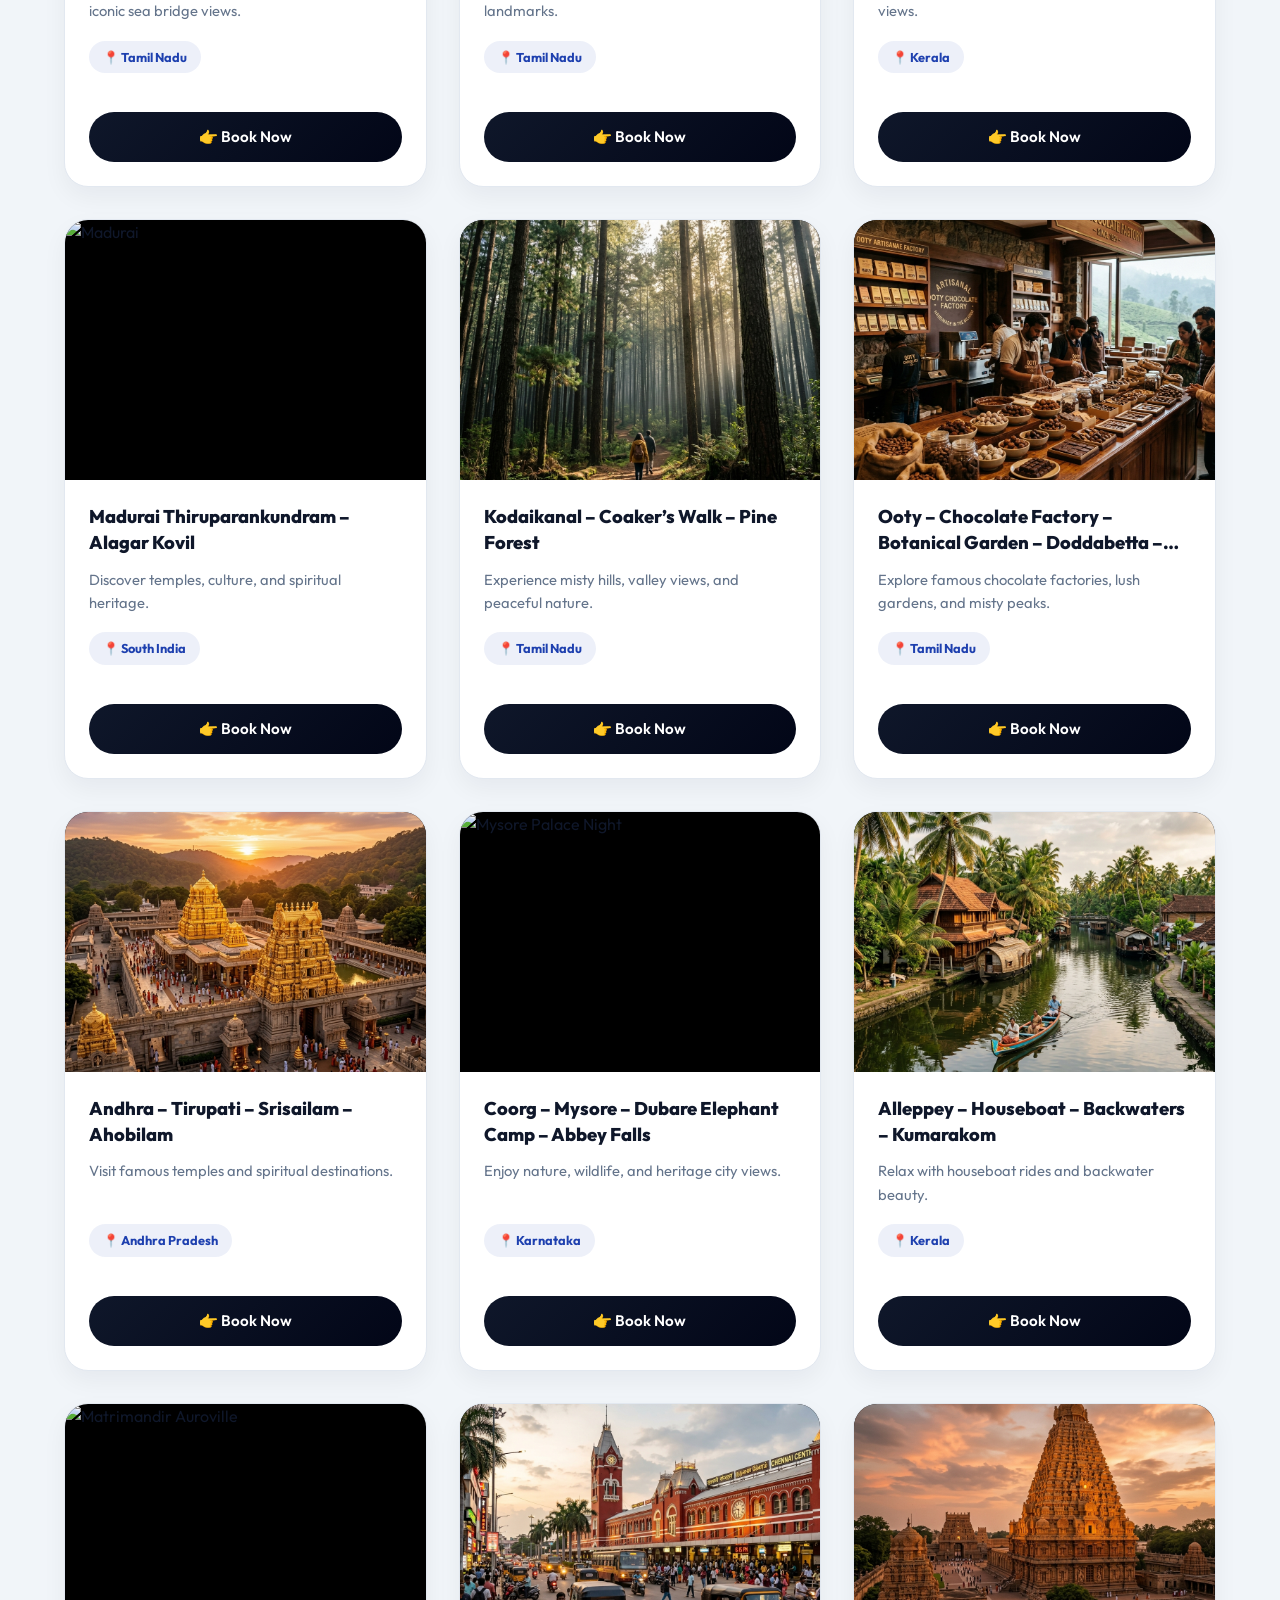
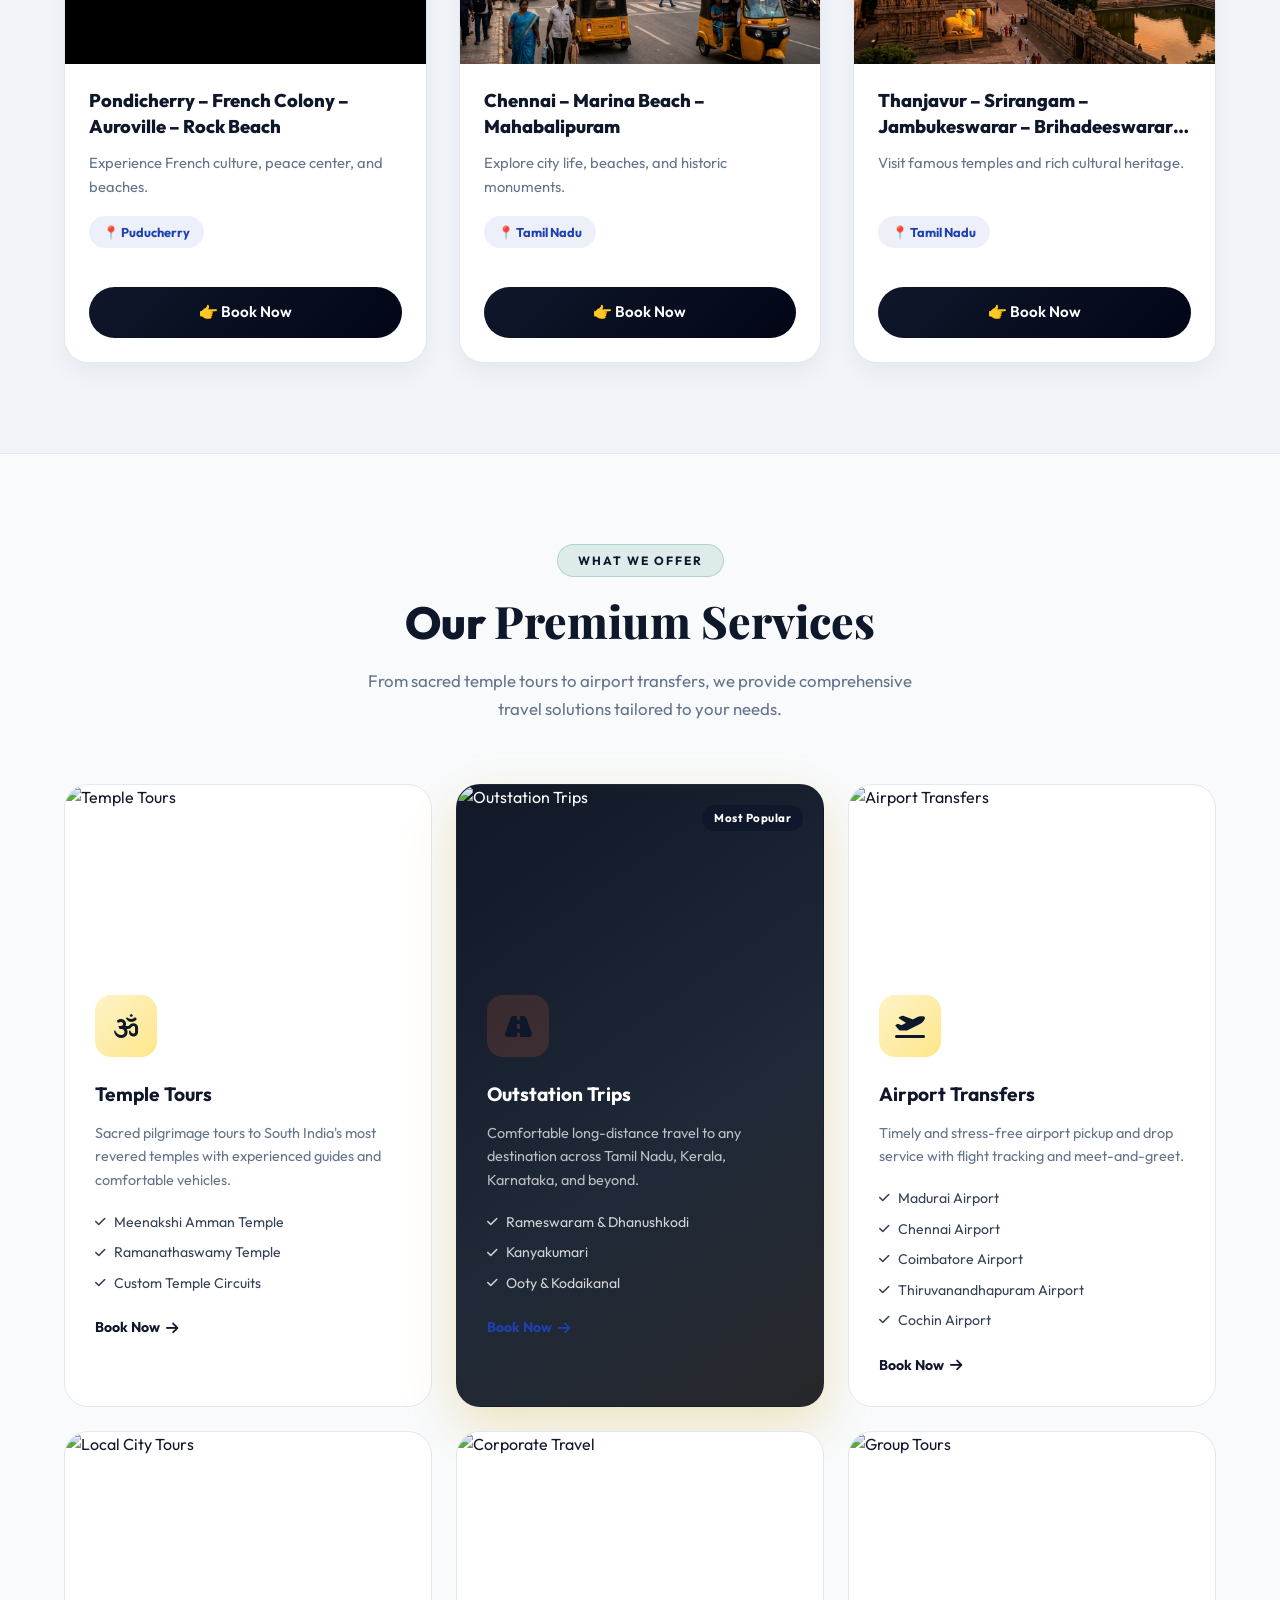
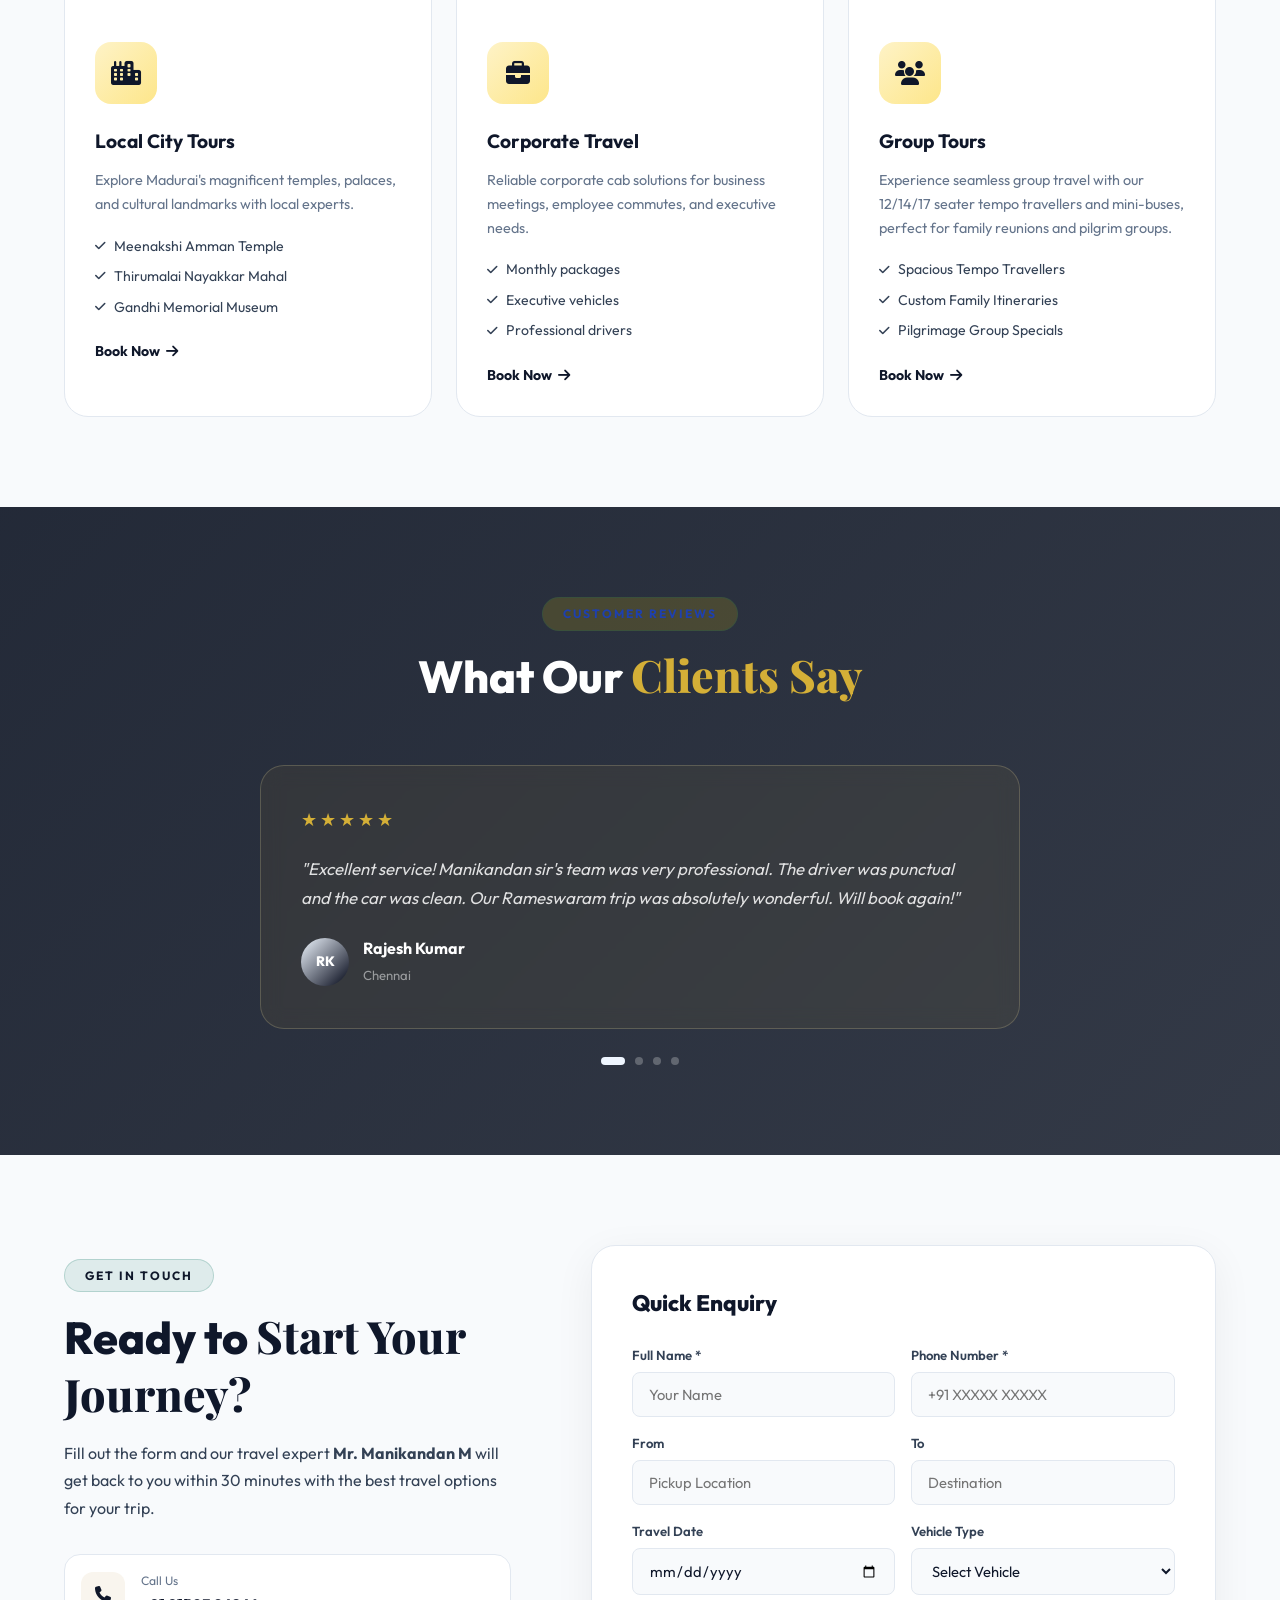
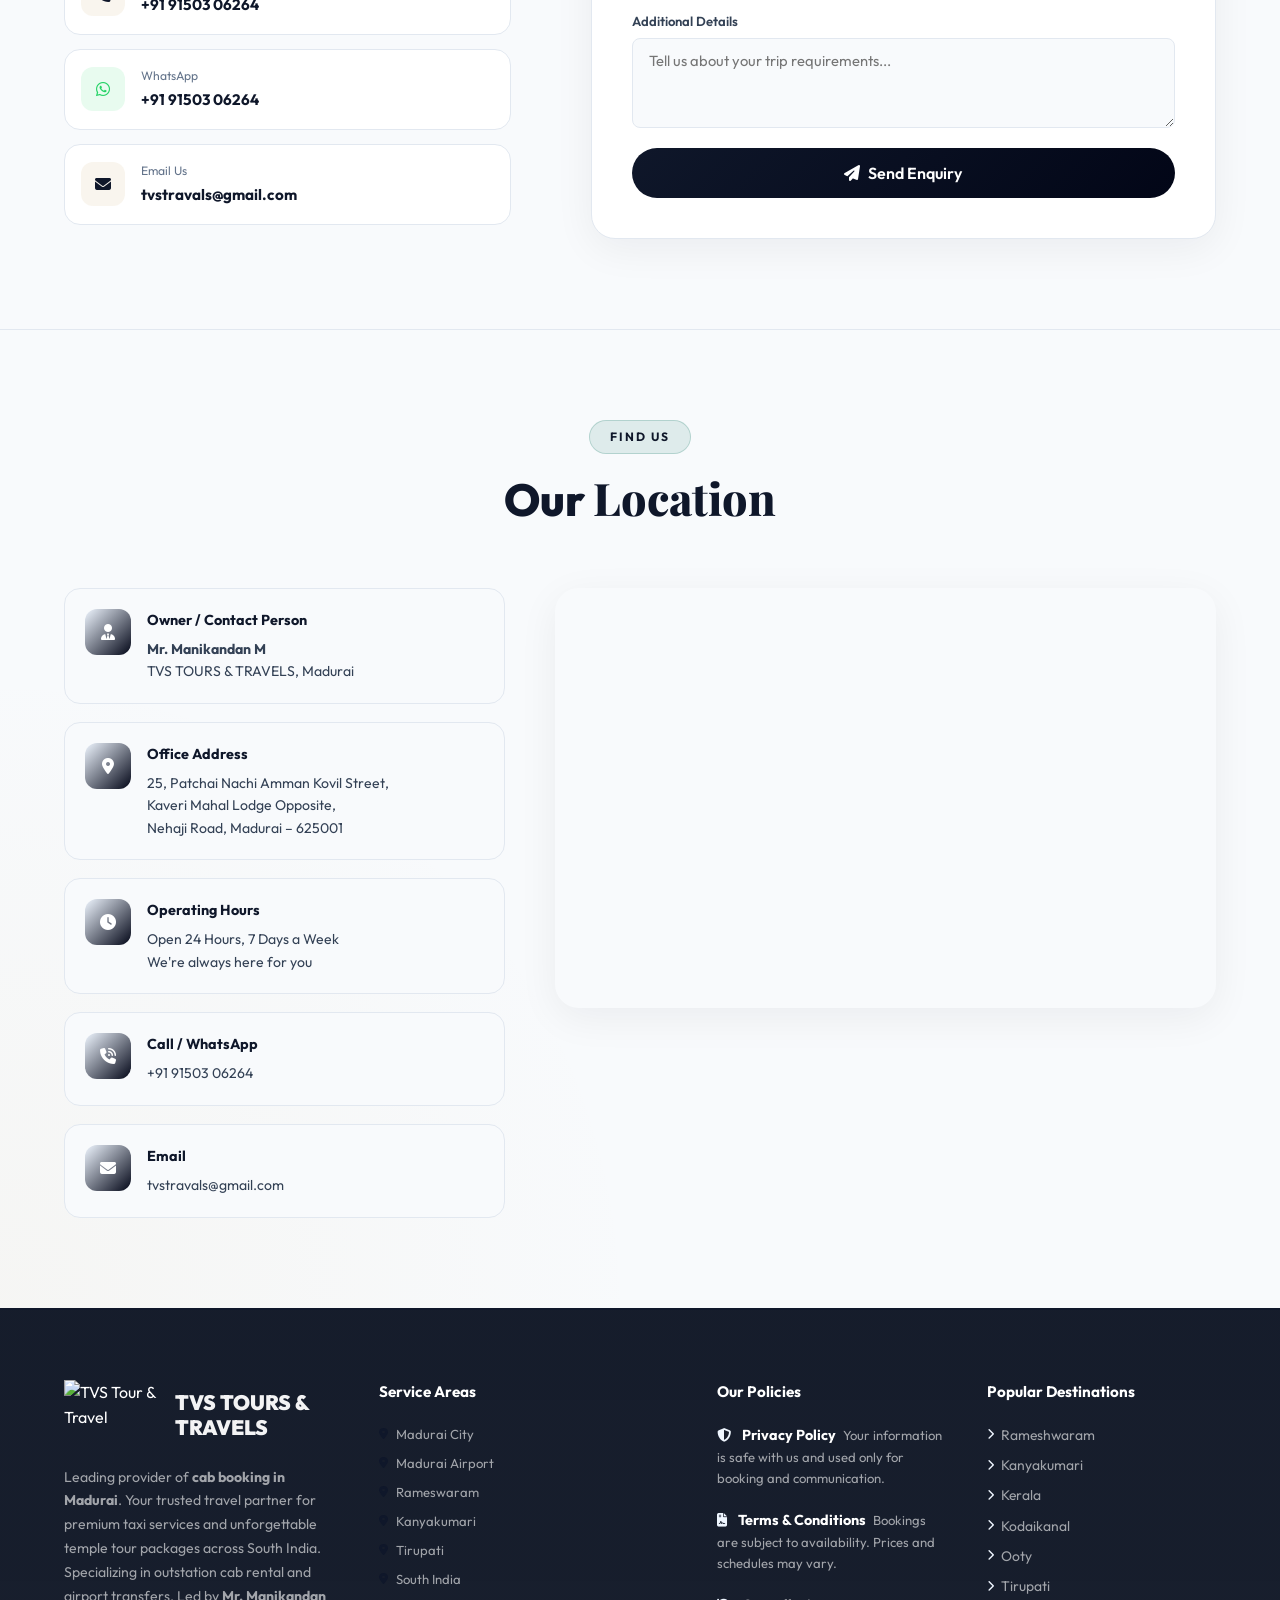
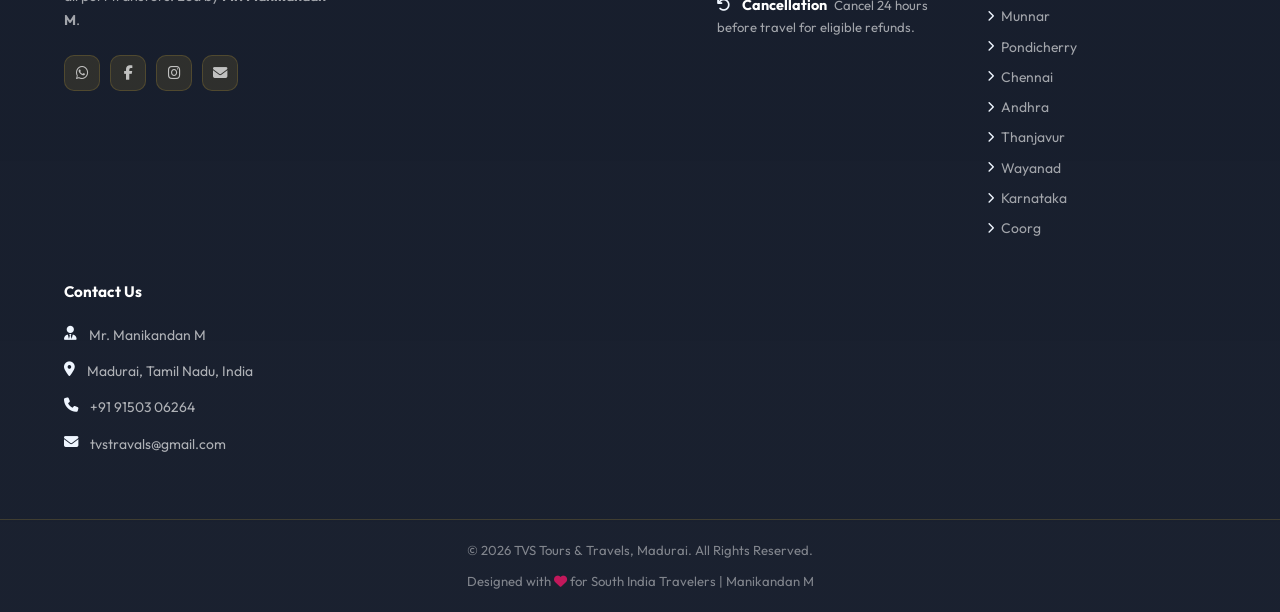
==== commit e14671a5: "Update hero title and tagline with colored keywords and sync SEO meta tags" ====
--- a/index.html
+++ b/index.html
@@ -3,7 +3,7 @@
   <head>
     <meta charset="UTF-8" />
     <meta name="viewport" content="width=device-width, initial-scale=1.0" />
-    <title>Best Cab Booking in Madurai | TVS Tours & Travels | Outstation Taxi</title>
+    <title>Explore the World with Comfort and Trust | TVS Tours & Travels</title>
     <meta
       name="description"
       content="Book the best cab service in Madurai with TVS Tours & Travels. Reliable outstation taxi booking, local city tours, and airport transfers. Affordable rates and premium vehicles. Call 9150306264!"
@@ -14,14 +14,14 @@
     <!-- Open Graph / Facebook -->
     <meta property="og:type" content="website" />
     <meta property="og:url" content="https://tvstravals.com/" />
-    <meta property="og:title" content="Best Cab Booking in Madurai | TVS Tours & Travels" />
+    <meta property="og:title" content="Explore the World with Comfort and Trust | TVS Tours & Travels" />
     <meta property="og:description" content="Premium cab services, spiritual temple tours, and outstation trips in Madurai." />
     <meta property="og:image" content="https://tvstravals.com/images/tvs_main_logo.png" />
 
     <!-- Twitter -->
     <meta property="twitter:card" content="summary_large_image" />
     <meta property="twitter:url" content="https://tvstravals.com/" />
-    <meta property="twitter:title" content="Best Cab Booking in Madurai | TVS Tours & Travels" />
+    <meta property="twitter:title" content="Explore the World with Comfort and Trust | TVS Tours & Travels" />
     <meta property="twitter:description" content="Premium cab services, spiritual temple tours, and outstation trips in Madurai." />
     <meta property="twitter:image" content="https://tvstravals.com/images/tvs_main_logo.png" />
 
@@ -229,8 +229,9 @@
           <div class="hero-content">
             <div class="hero-badge">✨ Madurai's Trusted Travel Partner</div>
             <h1 class="hero-title">
-              Premium <span class="hero-highlight">Cab Booking in Madurai</span><br />
-              for Comfort and Trust.
+              Explore the World with <br />
+              <span class="hero-highlight">Comfort and Trust</span> <br />
+              <span style="color: var(--secondary); font-size: 0.7em; display: block; margin-top: 10px;">Premium Cab Booking in Madurai</span>
             </h1>
             <p class="hero-subtitle">
               Reliable taxi services, spiritual temple tours, and outstation cab booking crafted by <strong>TVS TOURS & TRAVELS</strong> — Madurai's most trusted travel expert for over 10 years.
